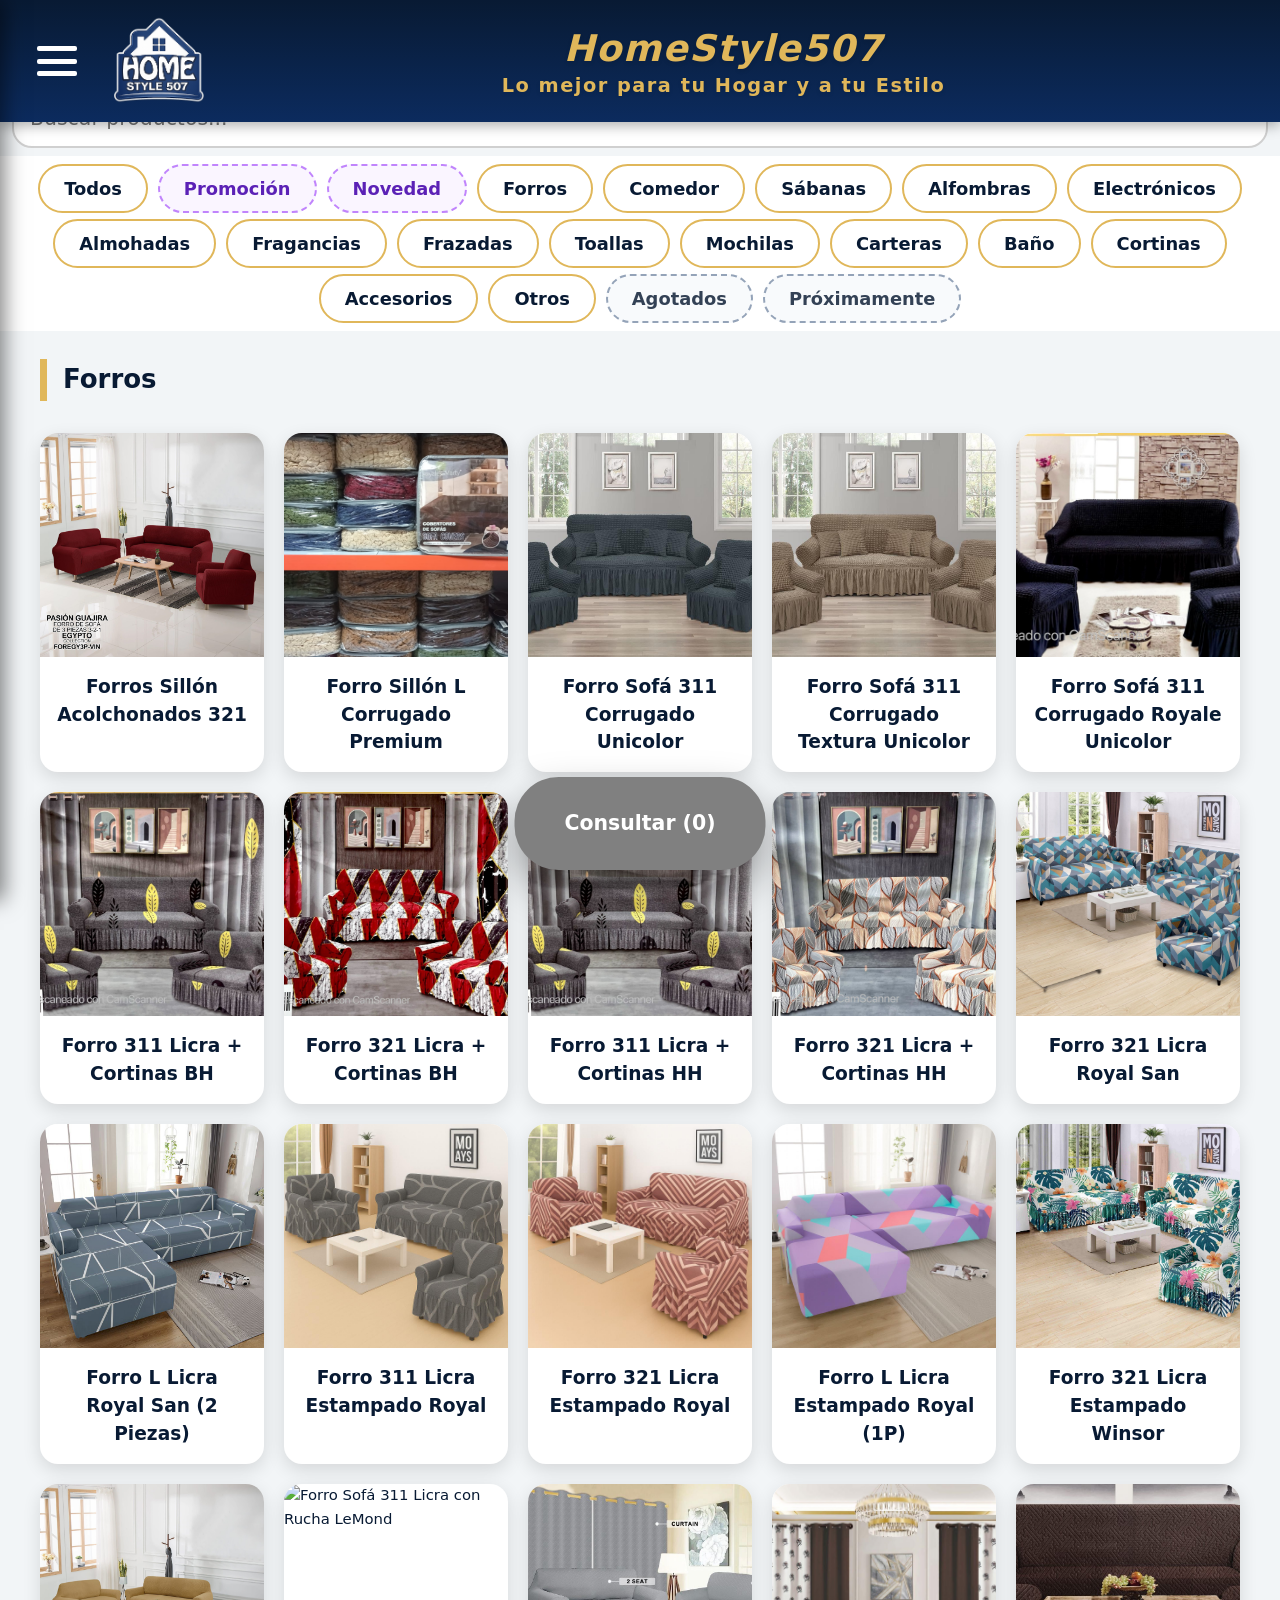
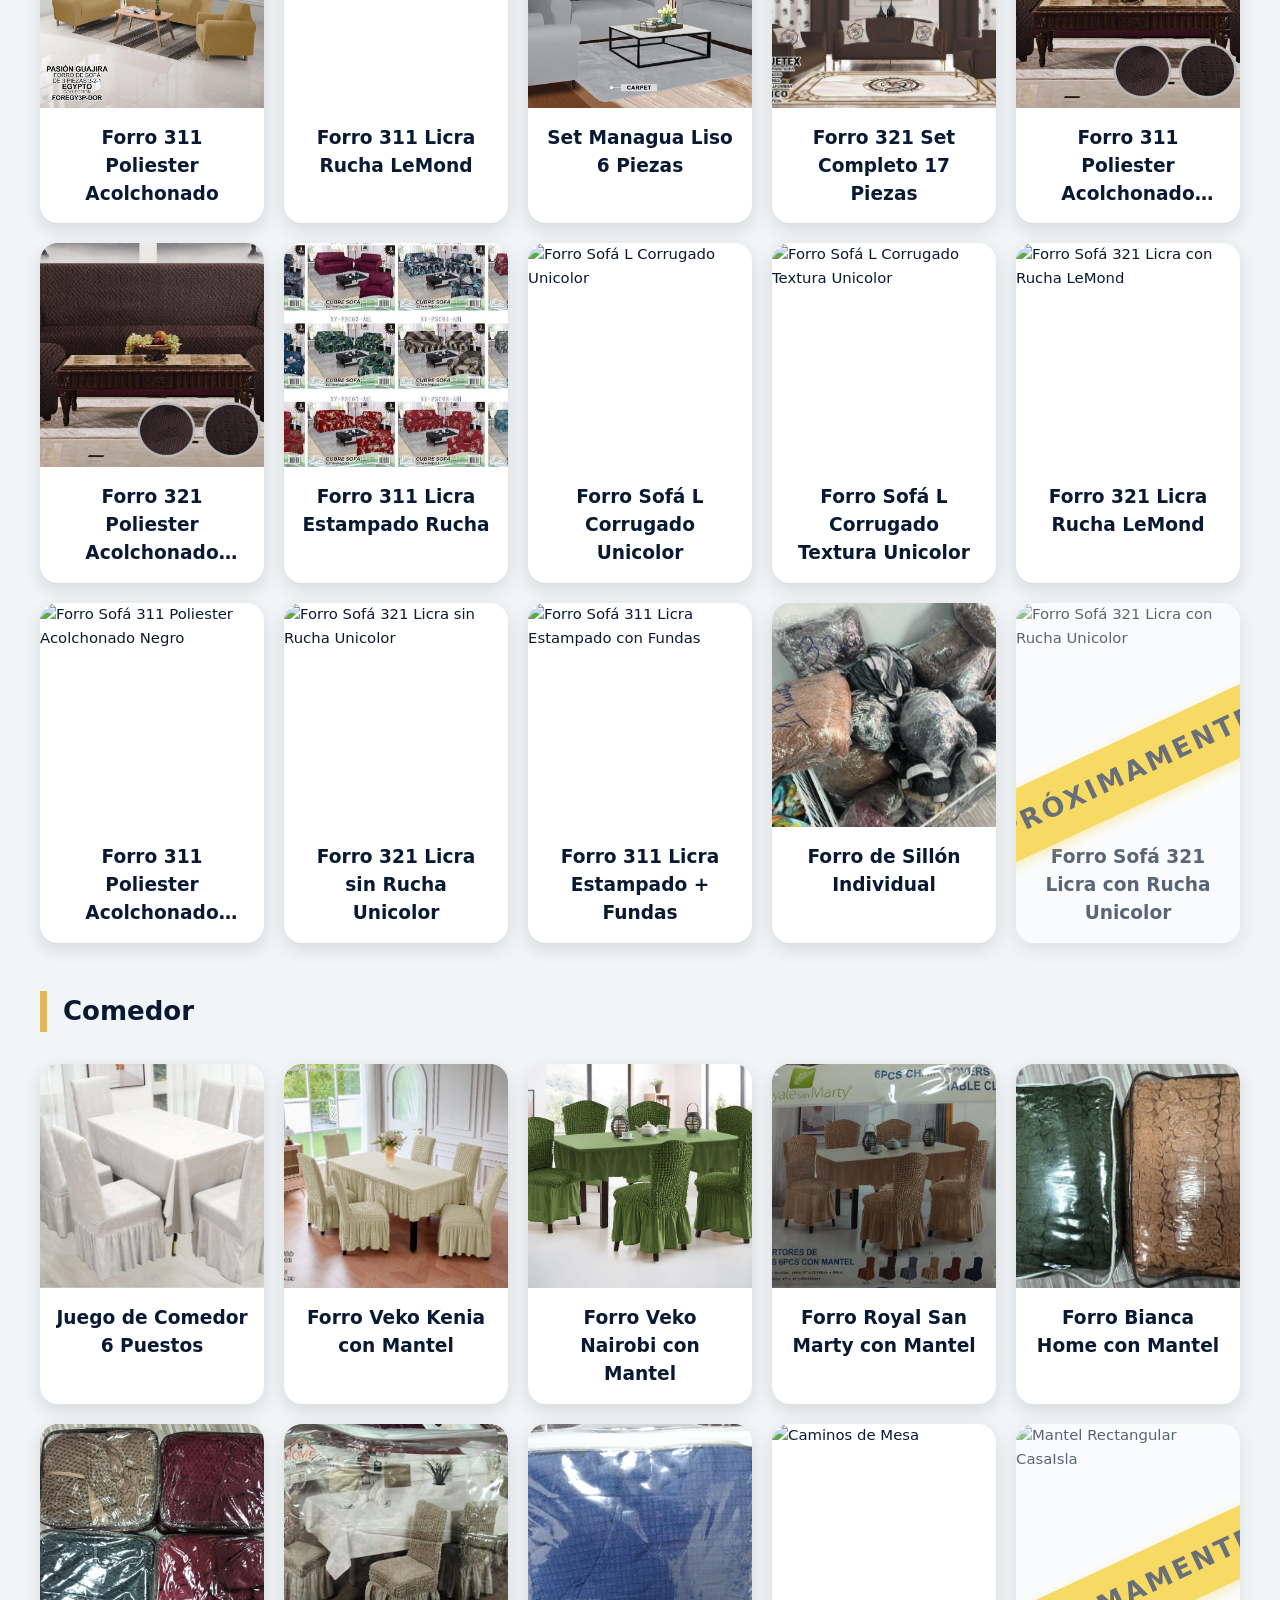
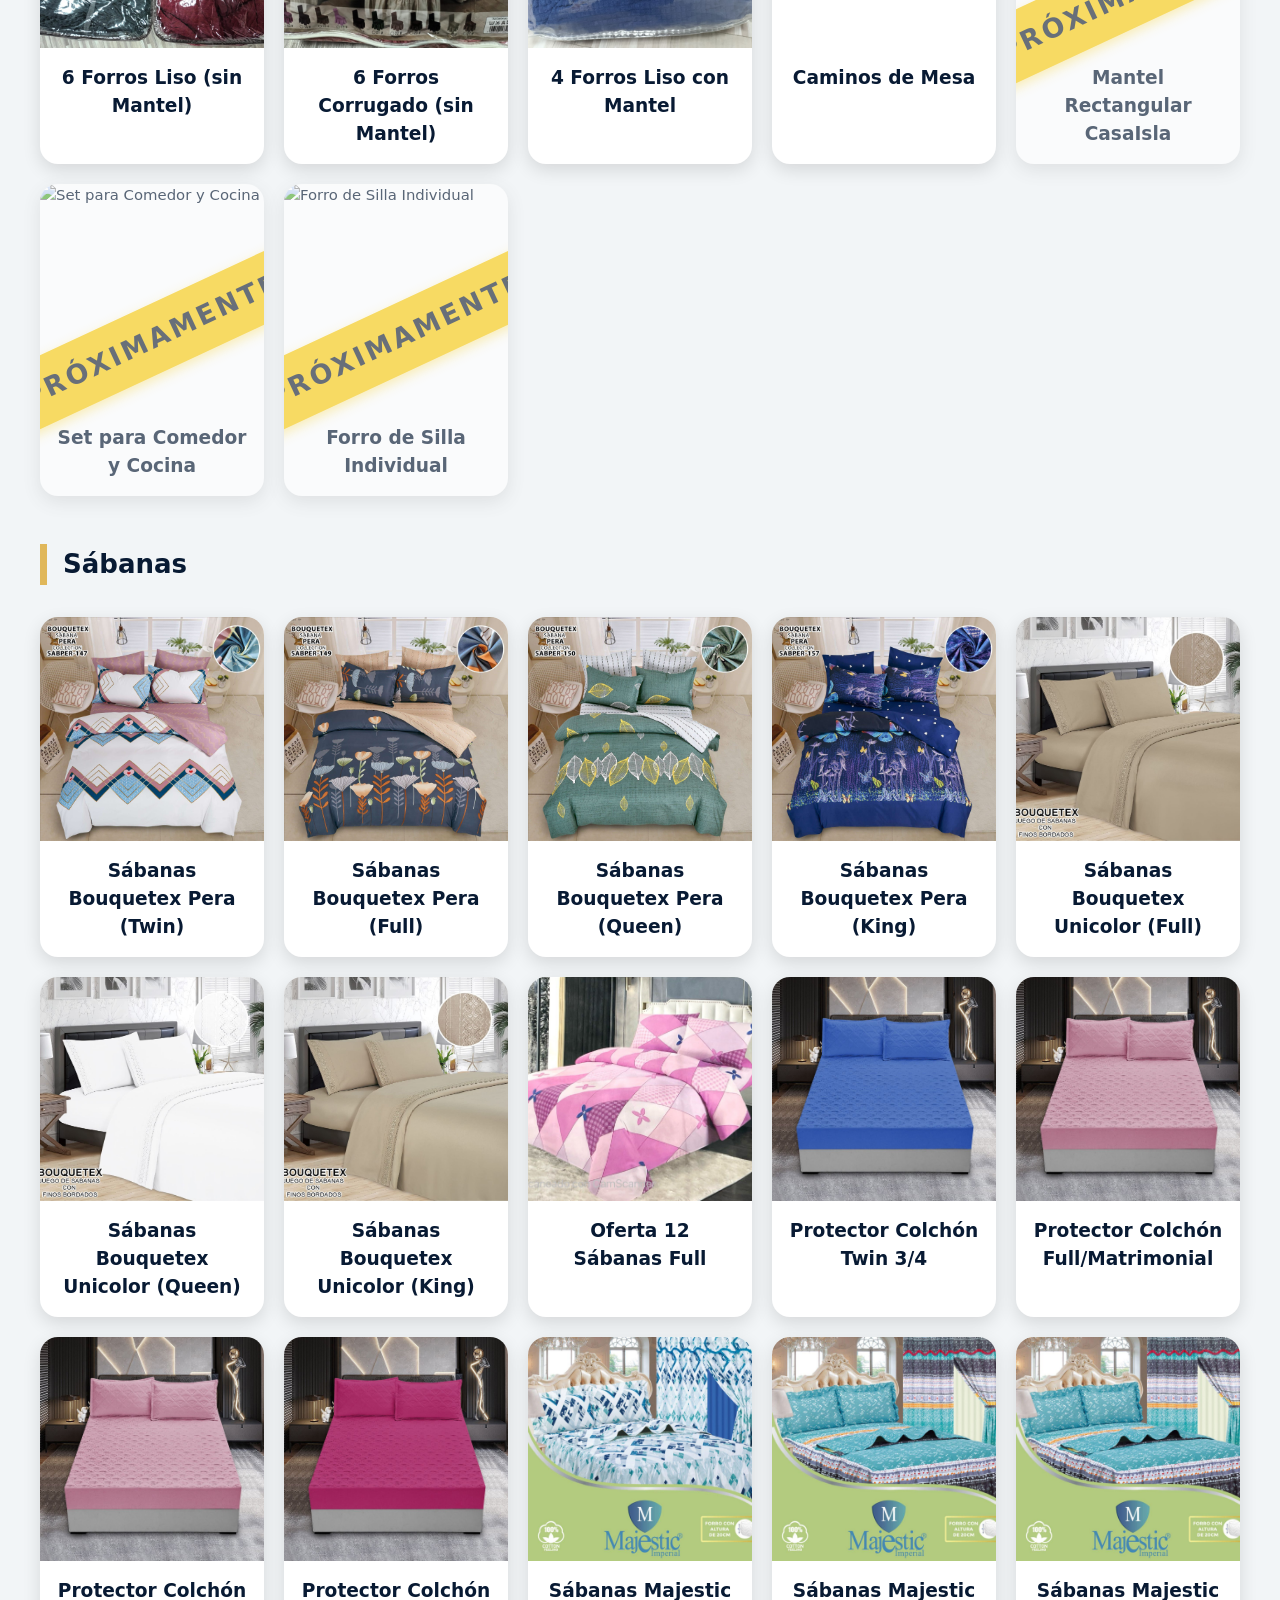
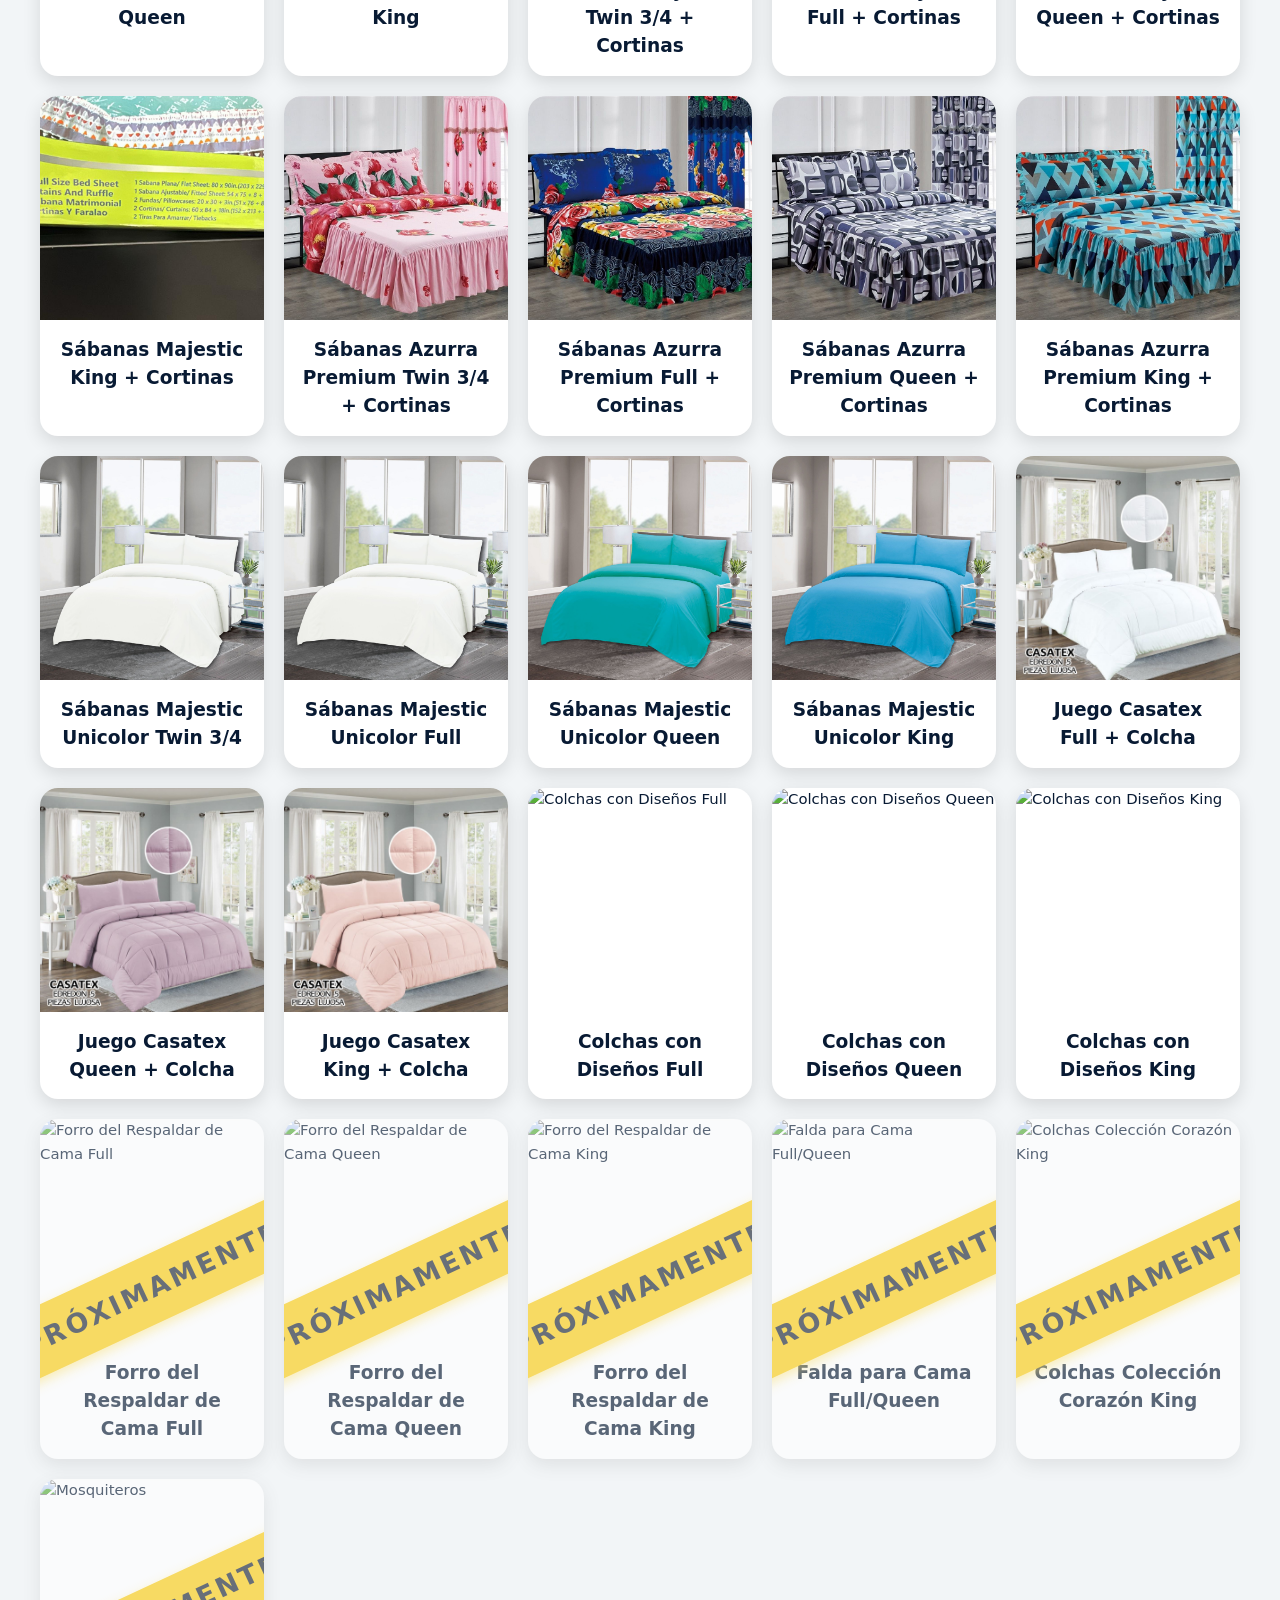
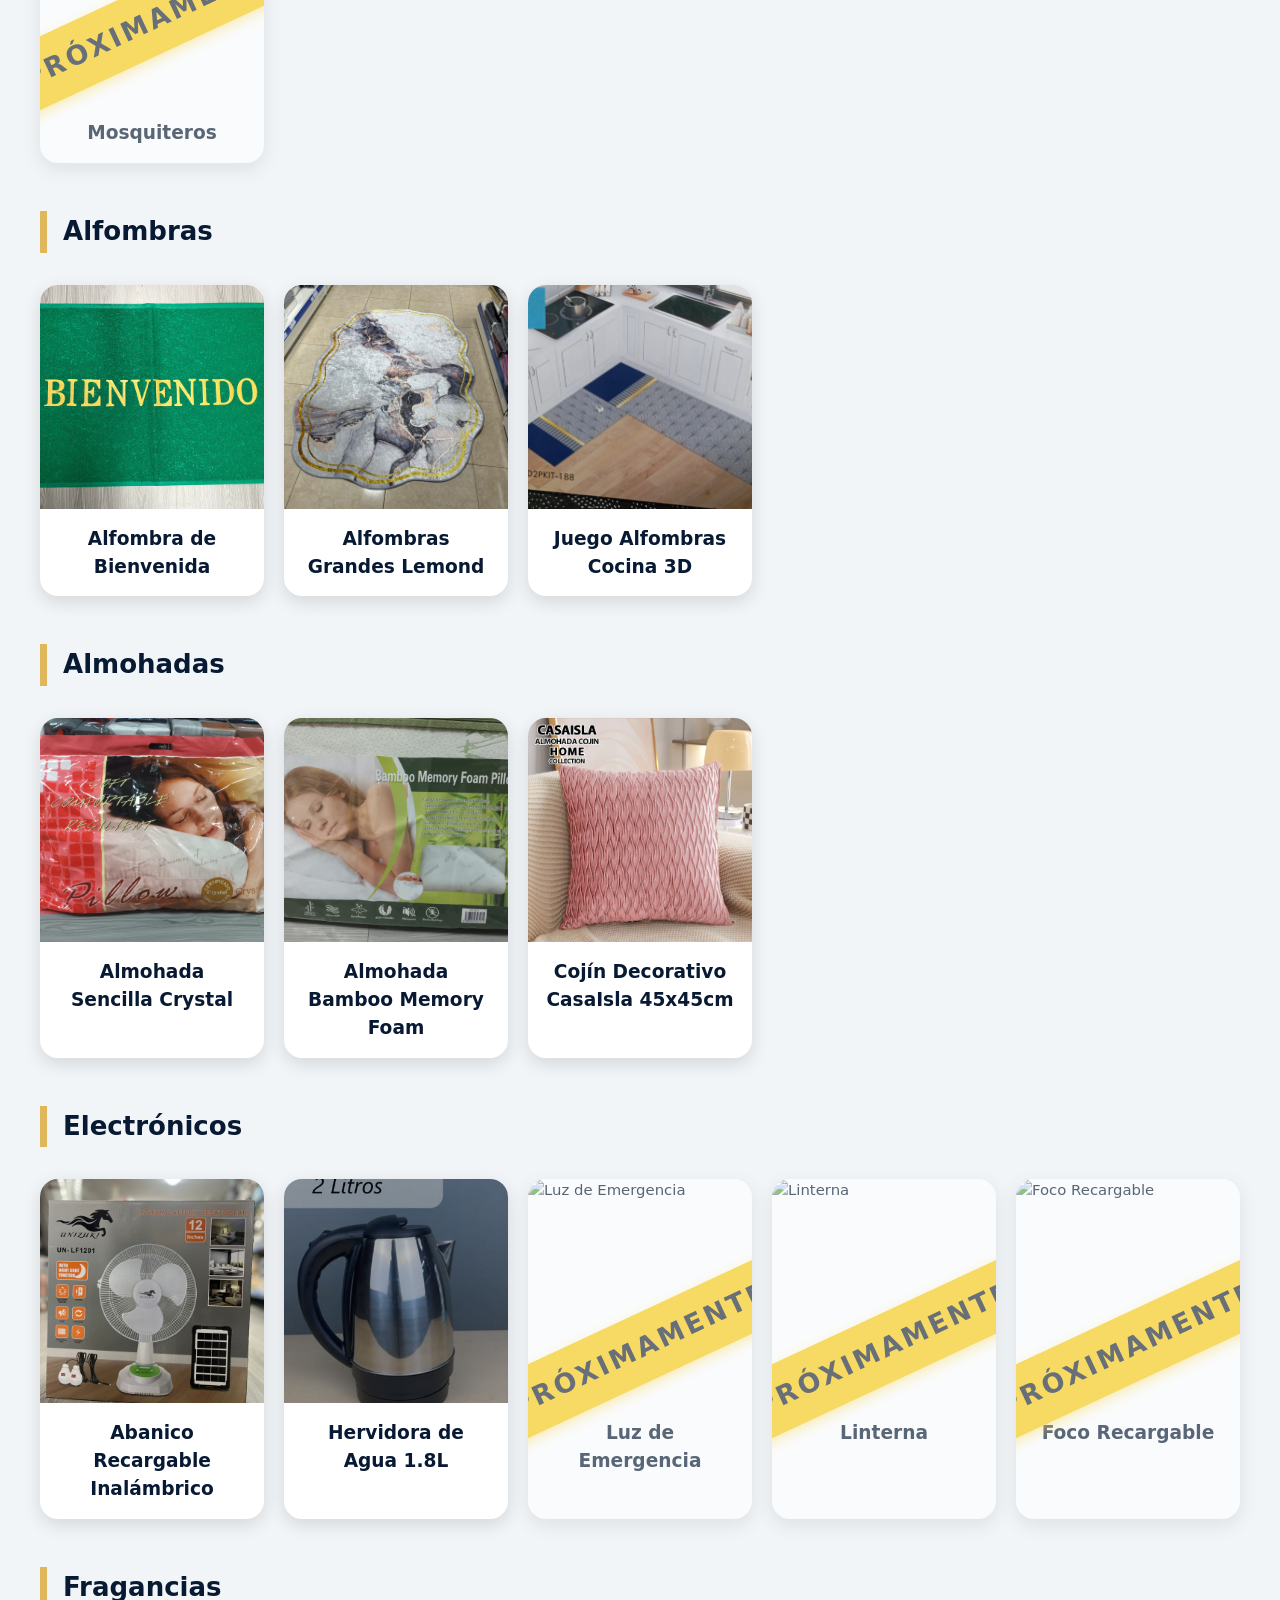
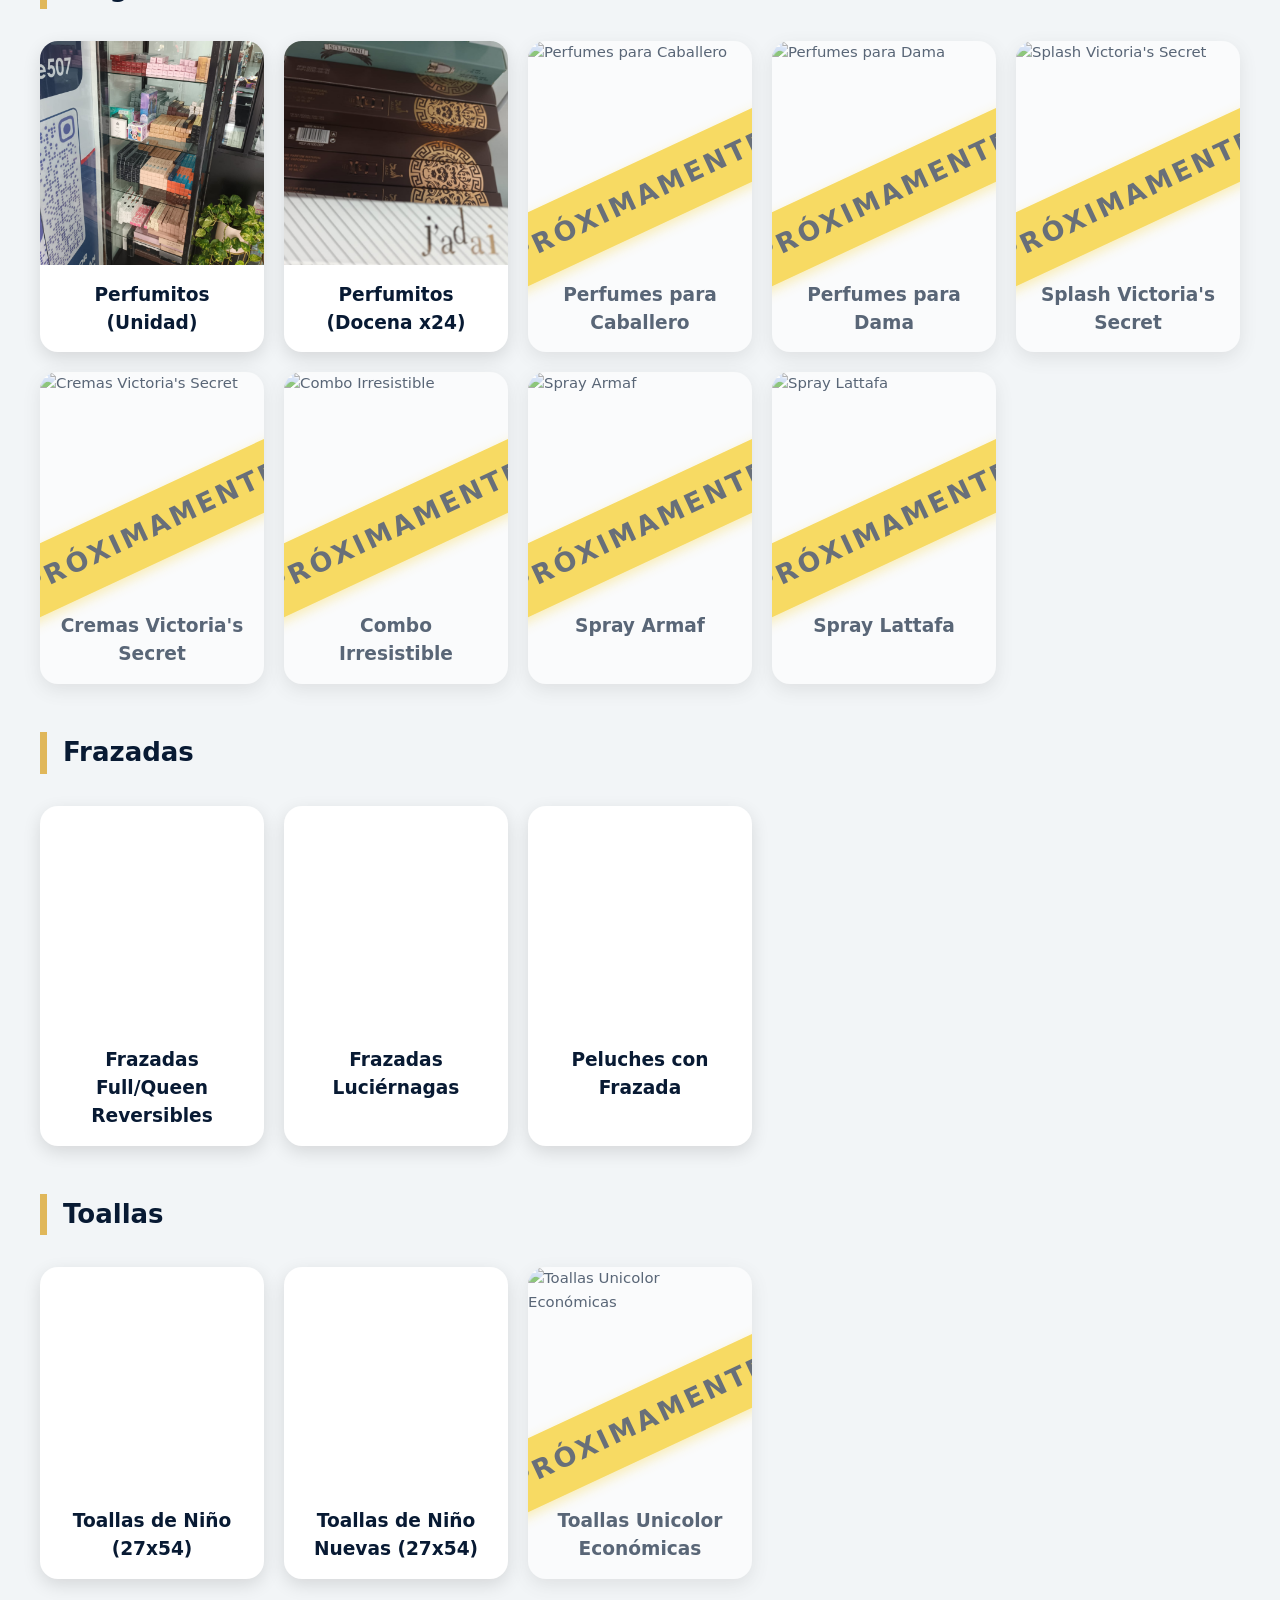
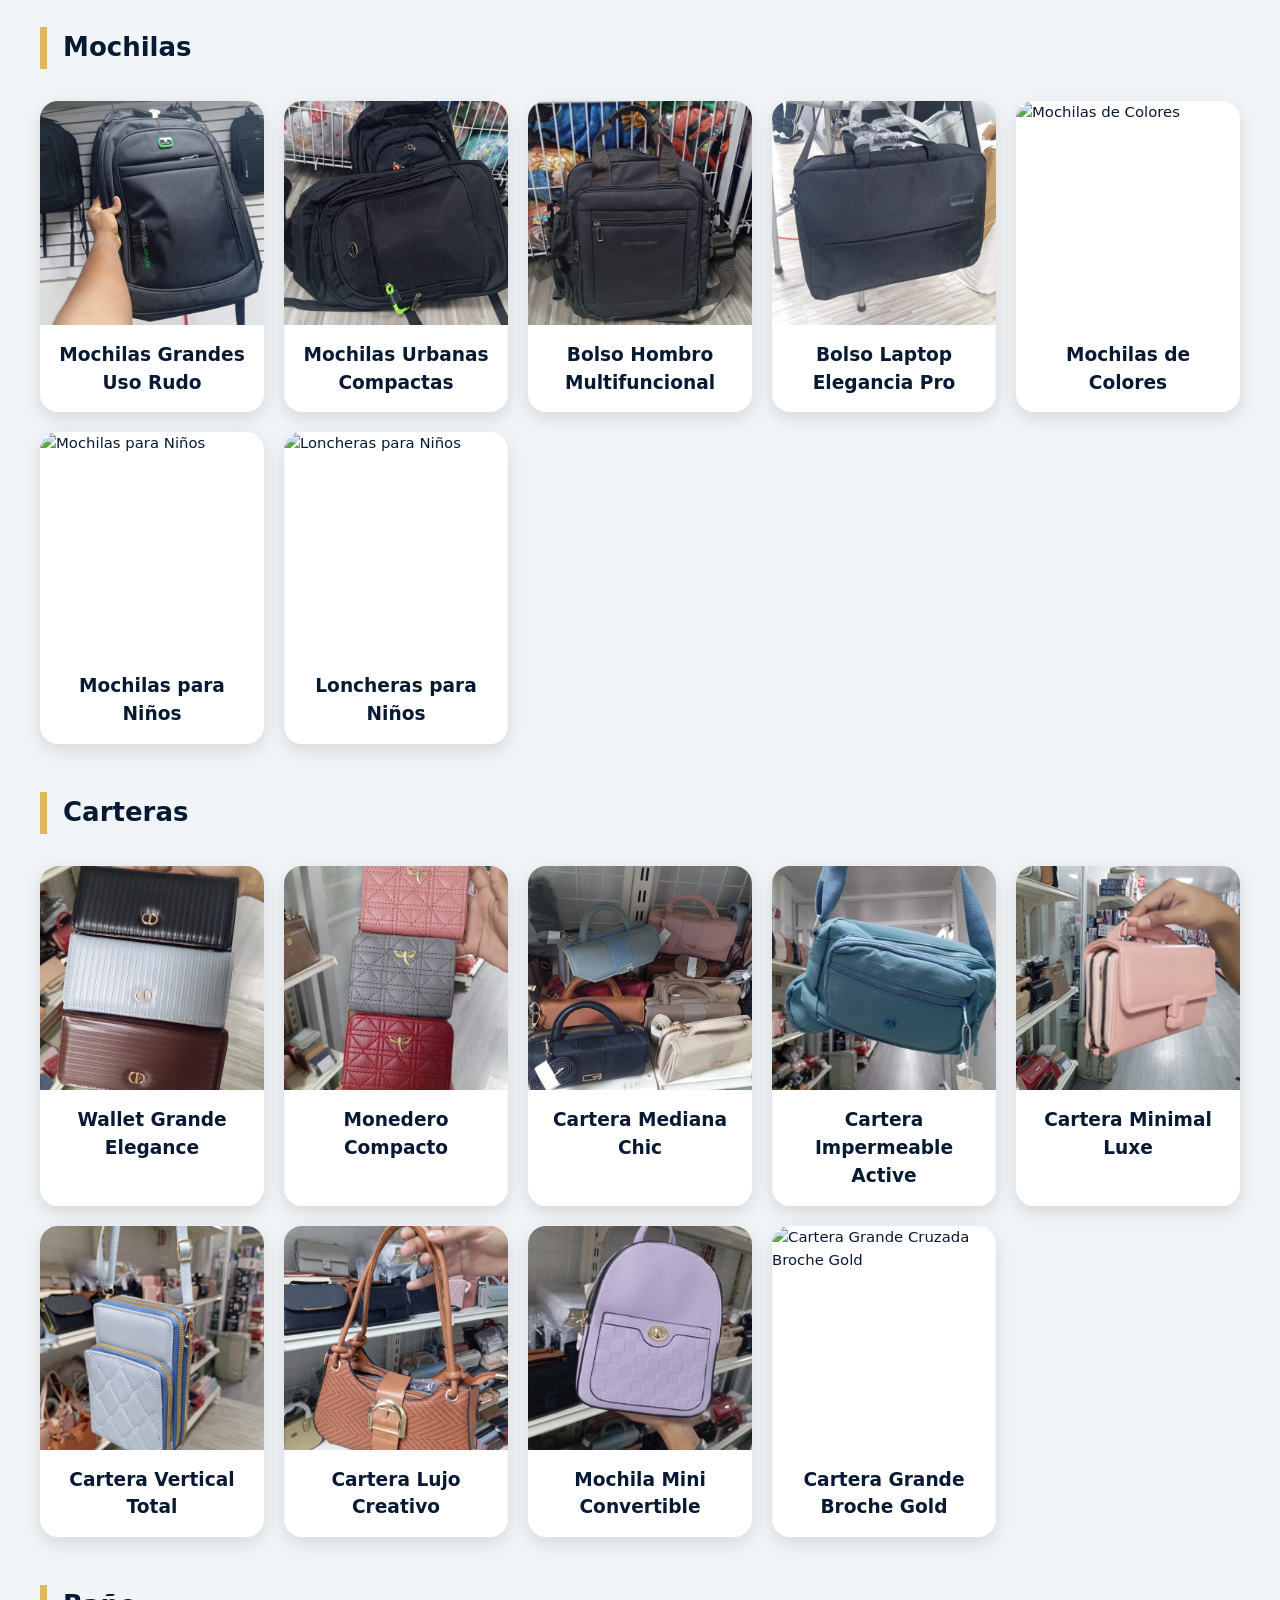
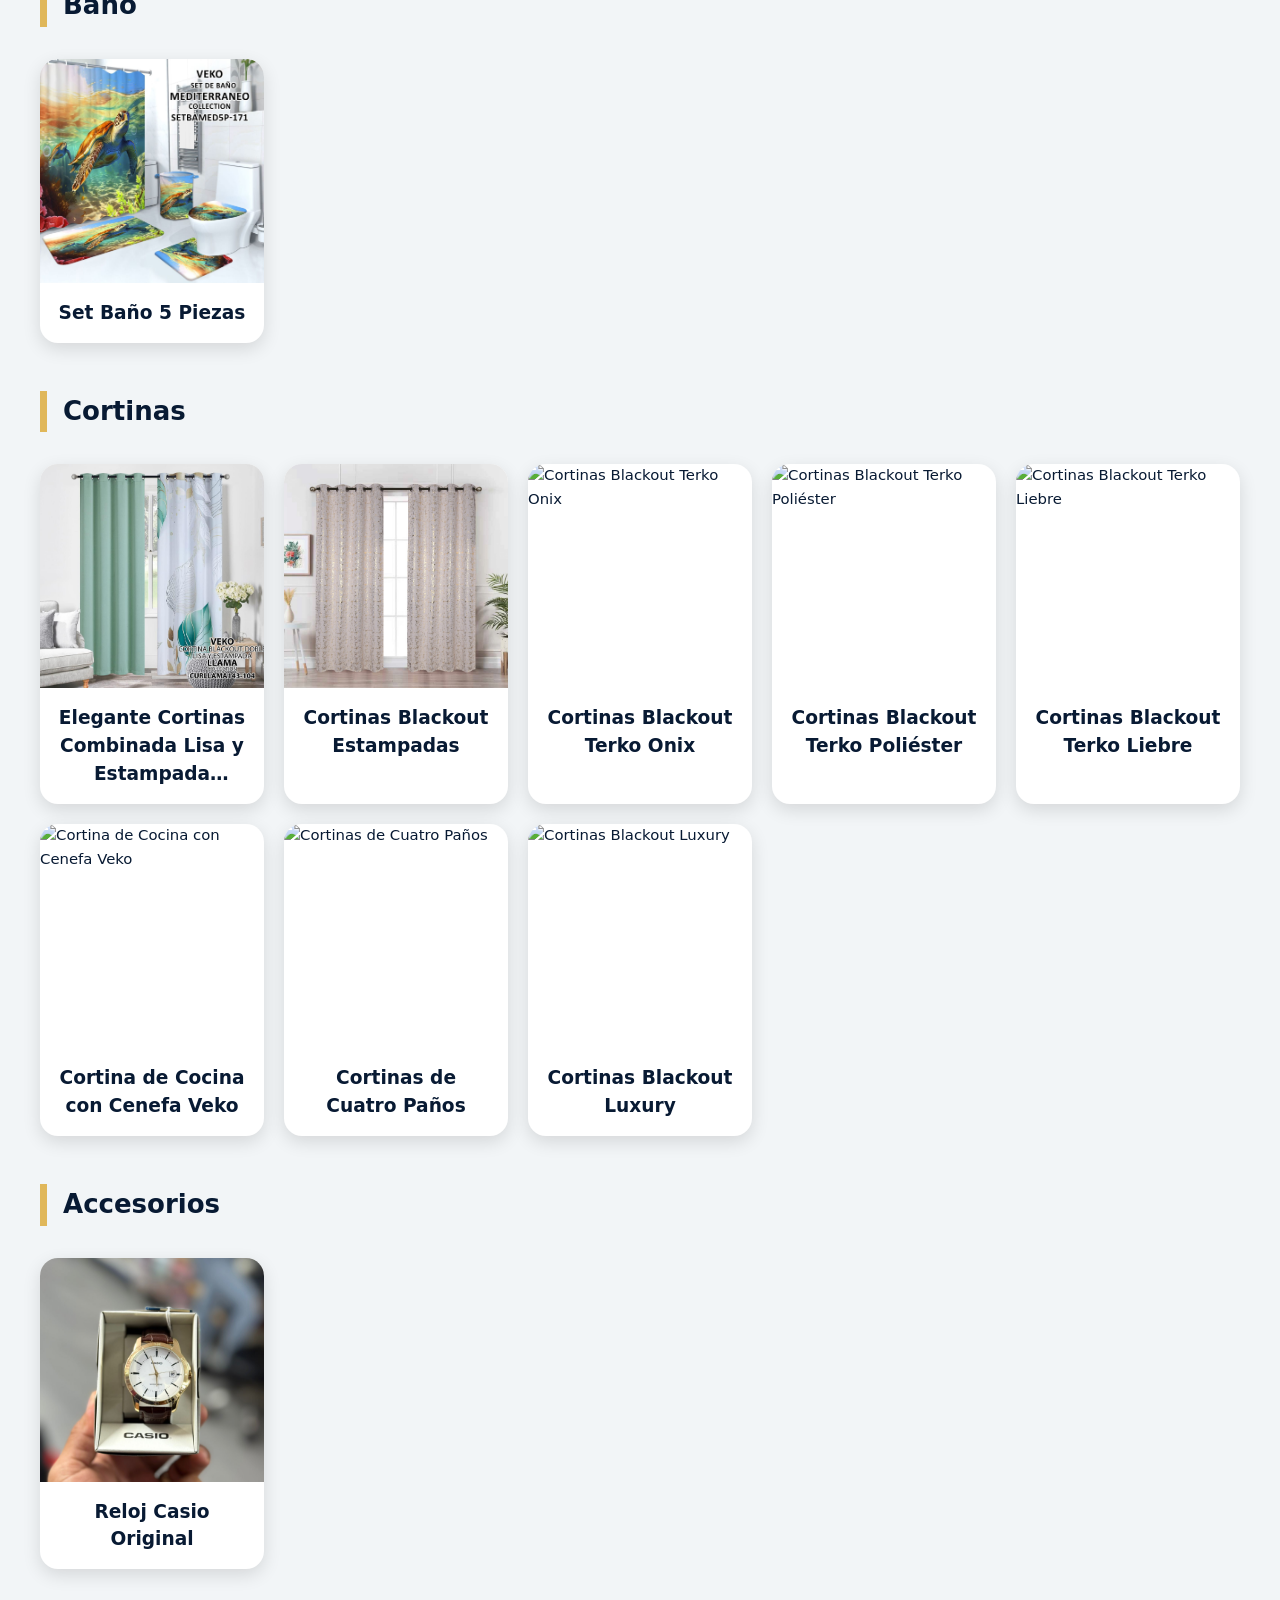
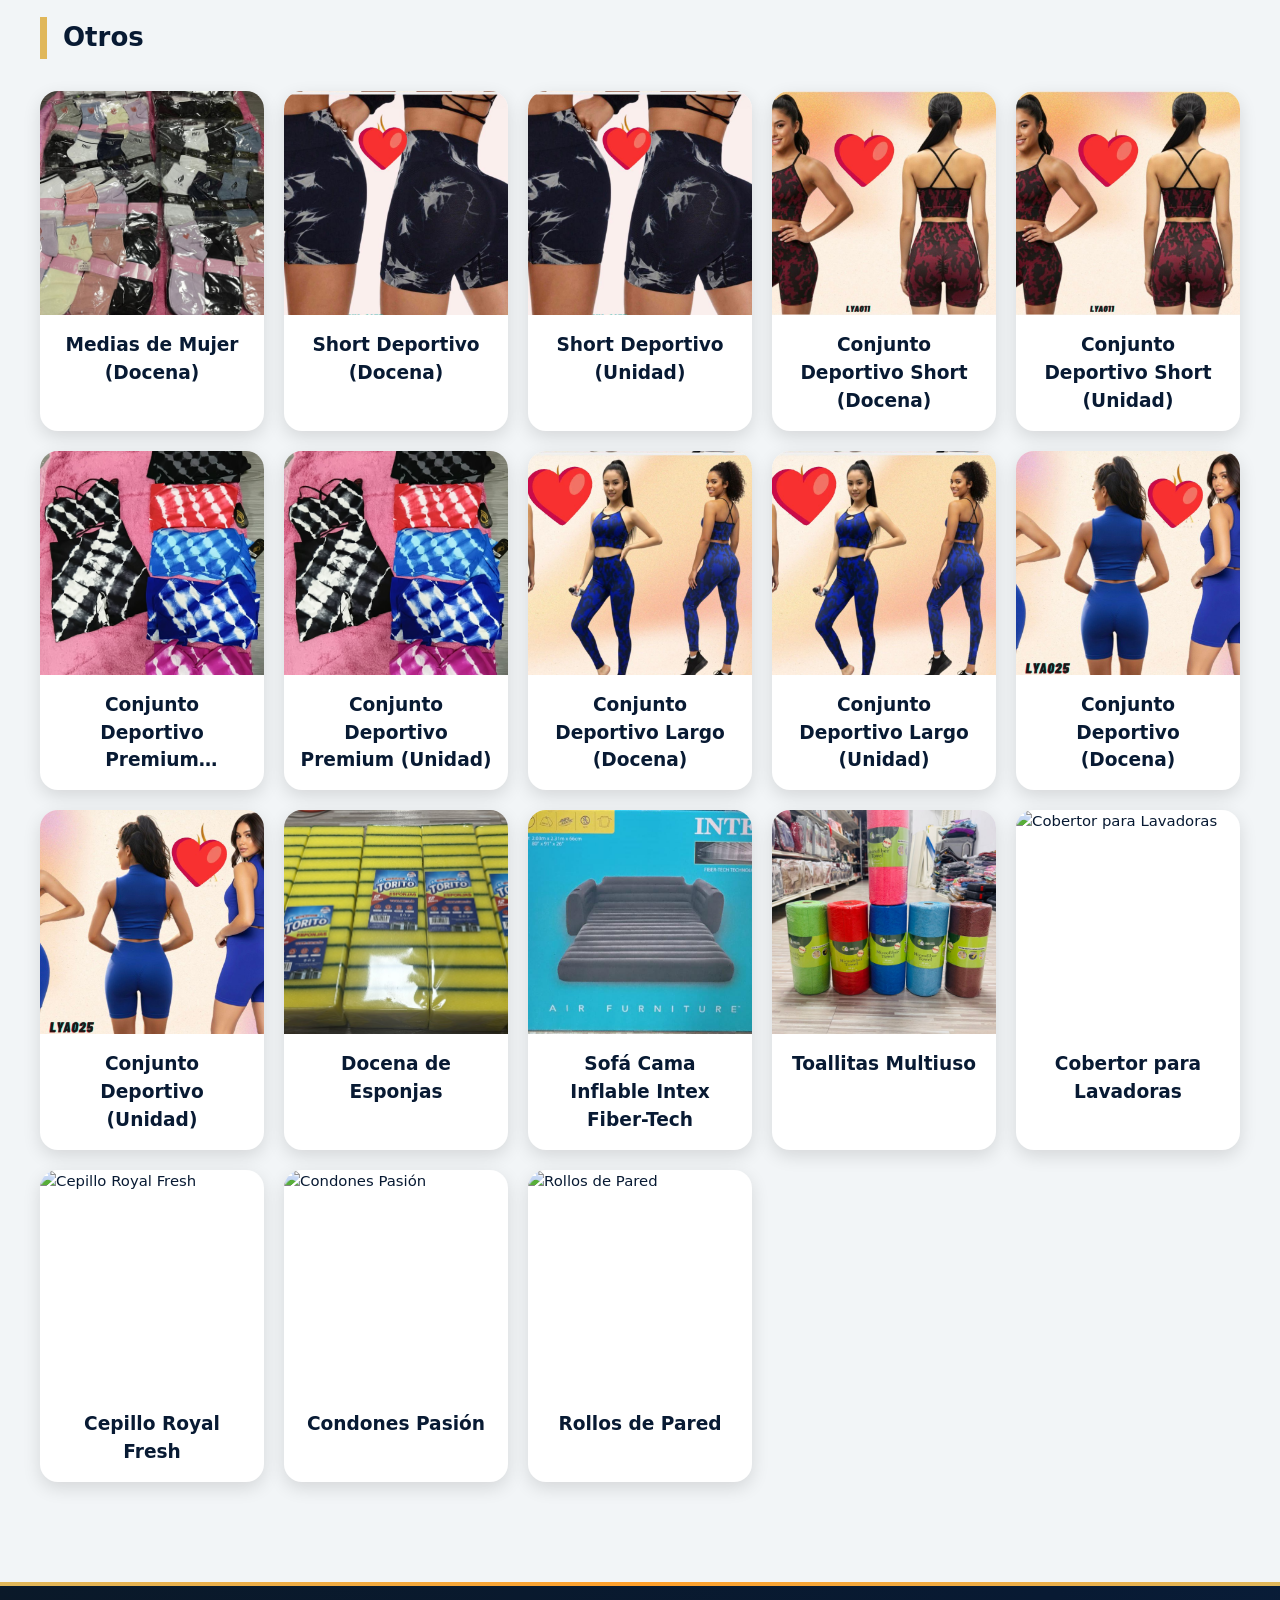
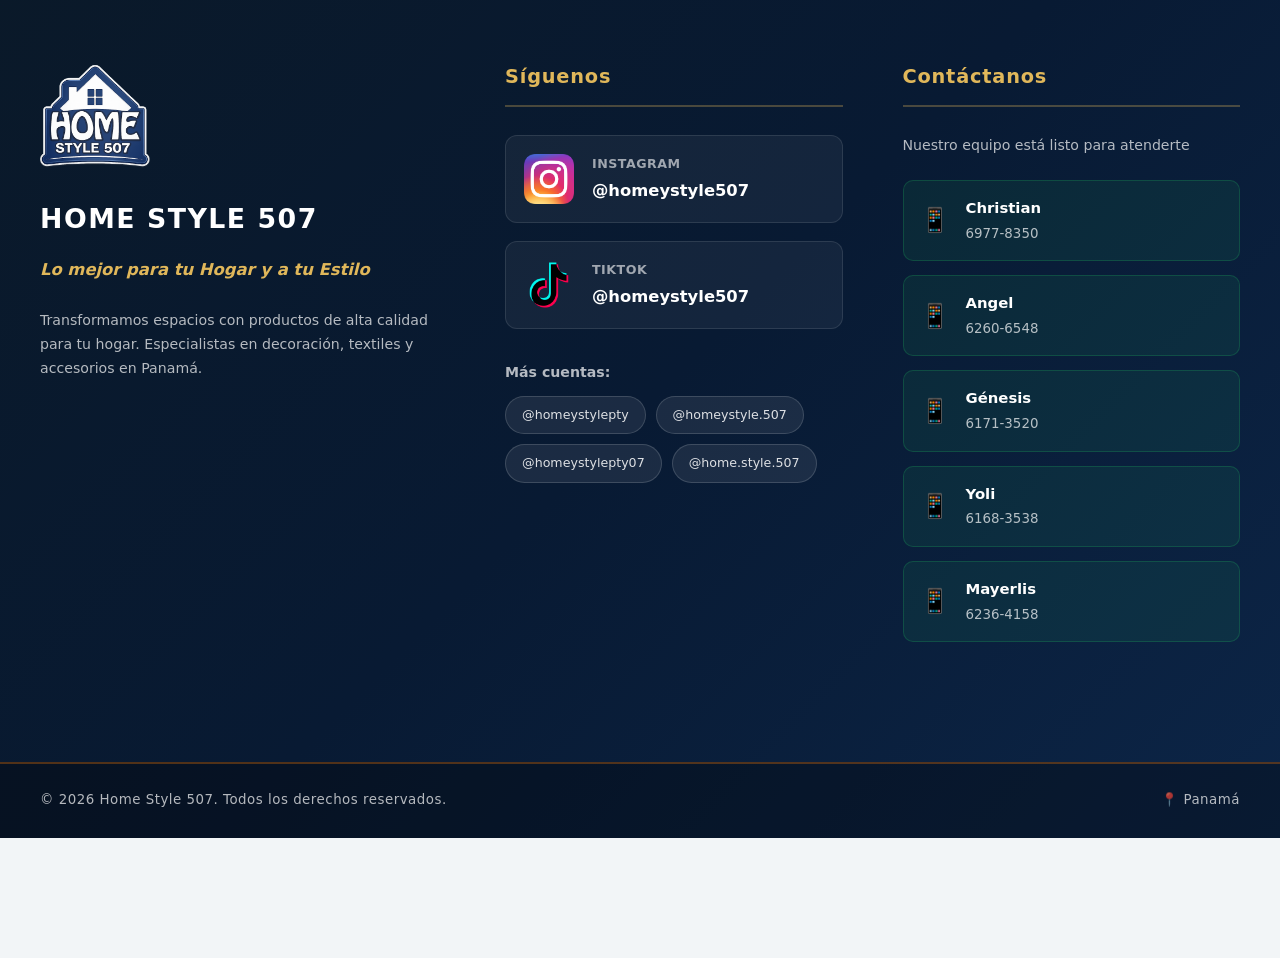
==== index.html @ 7375085f "Add files via upload" ====
<!DOCTYPE html>
<html lang="es">
<head>
  <meta charset="UTF-8">
  <meta name="viewport" content="width=device-width, initial-scale=1.0">
  <meta name="description" content="Catálogo de productos Home Style 507: sábanas, cortinas, comedor y más. Consulta nuestros productos de alta calidad.">
  <meta name="keywords" content="sábanas, cortinas, comedor, hogar, decoración, Panamá">
  <meta name="author" content="Home Style 507">
  <link rel="canonical" href="https://homestyle507.github.io/Catalogo/">
  <meta property="og:title" content="Home Style 507 | Catálogo de Productos">
  <meta property="og:description" content="Encuentra los mejores productos para tu hogar en Home Style 507.">
  <meta property="og:type" content="website">
  <meta property="og:url" content="https://homestyle507.github.io/Catalogo/">
  <meta property="og:site_name" content="Home Style 507">
  <meta property="og:locale" content="es_PA">
  <meta property="og:image" content="https://homestyle507.github.io/Catalogo/img/logo/logo.png">
  <meta property="og:image:secure_url" content="https://homestyle507.github.io/Catalogo/img/logo/logo.png">
  <meta property="og:image:type" content="image/png">
  <meta property="og:image:alt" content="Logo Home Style 507">
  <meta name="twitter:card" content="summary_large_image">
  <meta name="twitter:title" content="Home Style 507 | Catálogo de Productos">
  <meta name="twitter:description" content="Encuentra los mejores productos para tu hogar en Home Style 507.">
  <meta name="twitter:image" content="https://homestyle507.github.io/Catalogo/img/logo/logo.png">
  <meta name="theme-color" content="#081a33">
  <title>HomeStyle507 | Catálogo de Productos</title>
  <link rel="stylesheet" href="styles.css">
  <link rel="icon" type="image/x-icon" href="img/logo/logo.png">
</head>

<body>

<header role="banner" class="main-header">
  <div class="header-container">
    <button id="menuToggle" class="menu-toggle" aria-label="Abrir menú de navegación" aria-expanded="false">
      <span class="hamburger-line"></span>
      <span class="hamburger-line"></span>
      <span class="hamburger-line"></span>
    </button>
    
    <div class="header-brand">
      <img src="img/logo/logo.png" alt="Home Style 507 Logo" class="logo-img">
      <div class="brand-text">
        <p class="header-tagline SP1">Lo mejor para tu Hogar <br> <span>y a tu Estilo</span></p>
        <p class="header-tagline SP2"><span>HomeStyle507</span><br> <b>Lo mejor para tu Hogar y a tu Estilo</b></p>
      </div>
    </div>
    
    <div class="header-actions">
      <button id="searchToggle" class="icon-button" aria-label="Abrir búsqueda">
        <svg xmlns="http://www.w3.org/2000/svg" width="24" height="24" viewBox="0 0 24 24" fill="none" stroke="currentColor" stroke-width="2">
          <circle cx="11" cy="11" r="8"></circle>
          <path d="m21 21-4.35-4.35"></path>
        </svg>
      </button>
    </div>
  </div>
</header>

<!-- Menú lateral -->
<aside id="sideMenu" class="side-menu" role="navigation" aria-label="Menú principal">
  <div class="side-menu-header">
    <img src="img/logo/logo.png" alt="Logo" class="side-menu-logo">
    <button id="menuClose" class="menu-close" aria-label="Cerrar menú">
      <svg xmlns="http://www.w3.org/2000/svg" width="24" height="24" viewBox="0 0 24 24" fill="none" stroke="currentColor" stroke-width="2">
        <line x1="18" y1="6" x2="6" y2="18"></line>
        <line x1="6" y1="6" x2="18" y2="18"></line>
      </svg>
    </button>
  </div>
  
  <div class="side-menu-content">
    <div class="menu-section">
      <h3 class="menu-section-title">Accesos Rápidos</h3>
      <ul class="menu-list">
        <li><a href="#" data-category="Promociones" class="menu-link">
          <svg xmlns="http://www.w3.org/2000/svg" width="20" height="20" viewBox="0 0 24 24" fill="none" stroke="currentColor" stroke-width="2"><path d="M12 2L2 7l10 5 10-5-10-5z"></path><path d="M2 17l10 5 10-5M2 12l10 5 10-5"></path></svg>
          Promociones
        </a></li>
        <li><a href="#" data-category="Novedades" class="menu-link">
          <svg xmlns="http://www.w3.org/2000/svg" width="20" height="20" viewBox="0 0 24 24" fill="none" stroke="currentColor" stroke-width="2"><path d="M13 2L3 14h9l-1 8 10-12h-9l1-8z"></path></svg>
          Novedades
        </a></li>
        <li><a href="#" data-category="Todos" class="menu-link active">
          <svg xmlns="http://www.w3.org/2000/svg" width="20" height="20" viewBox="0 0 24 24" fill="none" stroke="currentColor" stroke-width="2"><rect x="3" y="3" width="7" height="7"></rect><rect x="14" y="3" width="7" height="7"></rect><rect x="14" y="14" width="7" height="7"></rect><rect x="3" y="14" width="7" height="7"></rect></svg>
          Ver Todo
        </a></li>
        <li><button id="toggleGridColumns" class="menu-link" style="width: 100%; text-align: left; background: none; border: none; padding: 12px 16px; cursor: pointer;">
          <svg xmlns="http://www.w3.org/2000/svg" width="20" height="20" viewBox="0 0 24 24" fill="none" stroke="currentColor" stroke-width="2"><rect x="3" y="3" width="7" height="7"></rect><rect x="14" y="3" width="7" height="7"></rect><rect x="3" y="14" width="7" height="7"></rect><rect x="14" y="14" width="7" height="7"></rect></svg>
          <span id="gridToggleText">Ver 3 columnas</span>
        </button></li>
        <li><button id="openLocationVideo" class="menu-link" style="width: 100%; text-align: left; background: none; border: none; padding: 12px 16px; cursor: pointer;">
          <svg xmlns="http://www.w3.org/2000/svg" width="20" height="20" viewBox="0 0 24 24" fill="none" stroke="currentColor" stroke-width="2"><path d="M23 7l-7 5 7 5V7z"></path><rect x="1" y="5" width="15" height="14" rx="2" ry="2"></rect></svg>
          <span>Ver Ubicación</span>
        </button></li>
      </ul>
    </div>
    
    <div class="menu-section">
      <h3 class="menu-section-title">Categorías Principales</h3>
      <ul class="menu-list">
        <li><a href="#" data-category="Forros" class="menu-link">Forros de Sofá</a></li>
        <li><a href="#" data-category="Sábanas" class="menu-link">Sábanas</a></li>
        <li><a href="#" data-category="Cortinas" class="menu-link">Cortinas</a></li>
        <li><a href="#" data-category="Comedor" class="menu-link">Comedor</a></li>
        <li><a href="#" data-category="Alfombras" class="menu-link">Alfombras</a></li>
      </ul>
    </div>
    
    <div class="menu-section">
      <h3 class="menu-section-title">Más Categorías</h3>
      <ul class="menu-list">
        <li><a href="#" data-category="Almohadas" class="menu-link">Almohadas</a></li>
        <li><a href="#" data-category="Frazadas" class="menu-link">Frazadas</a></li>
        <li><a href="#" data-category="Toallas" class="menu-link">Toallas</a></li>
        <li><a href="#" data-category="Baño" class="menu-link">Baño</a></li>
        <li><a href="#" data-category="Fragancias" class="menu-link">Fragancias</a></li>
        <li><a href="#" data-category="Electrónicos" class="menu-link">Electrónicos</a></li>
        <li><a href="#" data-category="Accesorios" class="menu-link">Accesorios</a></li>
        <li><a href="#" data-category="Mochilas" class="menu-link">Mochilas</a></li>
        <li><a href="#" data-category="Carteras" class="menu-link">Carteras</a></li>
        <li><a href="#" data-category="Otros" class="menu-link">Otros</a></li>
      </ul>
    </div>

    <div class="menu-section">
      <h3 class="menu-section-title">Perfiles</h3>
      <ul class="menu-list">
        <li><a href="index.html?perfil=angel" class="menu-link">Angel</a></li>
        <li><a href="index.html?perfil=christian" class="menu-link">Christian</a></li>
        <li><a href="index.html?perfil=genesis" class="menu-link">Génesis</a></li>
        <li><a href="index.html?perfil=mayerlis" class="menu-link">Mayerlis</a></li>
        <li><a href="index.html?perfil=yoli" class="menu-link">Yoli</a></li>
      </ul>
    </div>
    
    <div class="menu-section">
      <h3 class="menu-section-title">Contacto</h3>
      <ul class="menu-list">
        <li><a href="https://wa.me/50769778350" target="_blank" class="menu-link">
          <svg xmlns="http://www.w3.org/2000/svg" width="20" height="20" viewBox="0 0 24 24" fill="currentColor"><path d="M17.472 14.382c-.297-.149-1.758-.867-2.03-.967-.273-.099-.471-.148-.67.15-.197.297-.767.966-.94 1.164-.173.199-.347.223-.644.075-.297-.15-1.255-.463-2.39-1.475-.883-.788-1.48-1.761-1.653-2.059-.173-.297-.018-.458.13-.606.134-.133.298-.347.446-.52.149-.174.198-.298.298-.497.099-.198.05-.371-.025-.52-.075-.149-.669-1.612-.916-2.207-.242-.579-.487-.5-.669-.51-.173-.008-.371-.01-.57-.01-.198 0-.52.074-.792.372-.272.297-1.04 1.016-1.04 2.479 0 1.462 1.065 2.875 1.213 3.074.149.198 2.096 3.2 5.077 4.487.709.306 1.262.489 1.694.625.712.227 1.36.195 1.871.118.571-.085 1.758-.719 2.006-1.413.248-.694.248-1.289.173-1.413-.074-.124-.272-.198-.57-.347m-5.421 7.403h-.004a9.87 9.87 0 01-5.031-1.378l-.361-.214-3.741.982.998-3.648-.235-.374a9.86 9.86 0 01-1.51-5.26c.001-5.45 4.436-9.884 9.888-9.884 2.64 0 5.122 1.03 6.988 2.898a9.825 9.825 0 012.893 6.994c-.003 5.45-4.437 9.884-9.885 9.884m8.413-18.297A11.815 11.815 0 0012.05 0C5.495 0 .16 5.335.157 11.892c0 2.096.547 4.142 1.588 5.945L.057 24l6.305-1.654a11.882 11.882 0 005.683 1.448h.005c6.554 0 11.890-5.335 11.893-11.893a11.821 11.821 0 00-3.48-8.413z"/></svg>
          WhatsApp
        </a></li>
        <li><a href="https://www.instagram.com/homeystyle507/" target="_blank" class="menu-link">
          <svg xmlns="http://www.w3.org/2000/svg" width="20" height="20" viewBox="0 0 24 24" fill="none" stroke="currentColor" stroke-width="2"><rect x="2" y="2" width="20" height="20" rx="5" ry="5"></rect><path d="M16 11.37A4 4 0 1 1 12.63 8 4 4 0 0 1 16 11.37z"></path><line x1="17.5" y1="6.5" x2="17.51" y2="6.5"></line></svg>
          Instagram
        </a></li>
        <li><a href="https://www.tiktok.com/@homeystyle507" target="_blank" class="menu-link">
          <svg xmlns="http://www.w3.org/2000/svg" width="20" height="20" viewBox="0 0 24 24" fill="currentColor"><path d="M19.59 6.69a4.83 4.83 0 0 1-3.77-4.25V2h-3.45v13.67a2.89 2.89 0 0 1-5.2 1.74 2.89 2.89 0 0 1 2.31-4.64 2.93 2.93 0 0 1 .88.13V9.4a6.84 6.84 0 0 0-1-.05A6.33 6.33 0 0 0 5 20.1a6.34 6.34 0 0 0 10.86-4.43v-7a8.16 8.16 0 0 0 4.77 1.52v-3.4a4.85 4.85 0 0 1-1-.1z"/></svg>
          TikTok
        </a></li>
      </ul>
    </div>
  </div>
</aside>

<div id="menuOverlay" class="menu-overlay"></div>

<div class="search-box">
  <input id="search" type="search" placeholder="Buscar productos..." aria-label="Buscador de productos" aria-describedby="search-hint">
  <small id="search-hint" class="sr-only">Escribe el nombre del producto para filtrar</small>
</div>

<nav id="catNav" role="navigation" aria-label="Categorías de productos">
  <button class="active" data-category="Todos" aria-pressed="true">Todos</button>
  <button class="btn-subcat btn-subcat-promo" data-category="Promociones" aria-pressed="false">Promoción</button>
  <button class="btn-subcat btn-subcat-new" data-category="Novedades" aria-pressed="false">Novedad</button>
  <button data-category="Forros" aria-pressed="false">Forros</button>
  <button data-category="Comedor" aria-pressed="false">Comedor</button>
  <button data-category="Sábanas" aria-pressed="false">Sábanas</button>
  <button data-category="Alfombras" aria-pressed="false">Alfombras</button>
  <button data-category="Electrónicos" aria-pressed="false">Electrónicos</button>
  <button data-category="Almohadas" aria-pressed="false">Almohadas</button>
  <button data-category="Fragancias" aria-pressed="false">Fragancias</button>
  <button data-category="Frazadas" aria-pressed="false">Frazadas</button>
  <button data-category="Toallas" aria-pressed="false">Toallas</button>
  <button data-category="Mochilas" aria-pressed="false">Mochilas</button>
  <button data-category="Carteras" aria-pressed="false">Carteras</button>
  <button data-category="Baño" aria-pressed="false">Baño</button>
  <button data-category="Cortinas" aria-pressed="false">Cortinas</button>
  <button data-category="Accesorios" aria-pressed="false">Accesorios</button>
  <button data-category="Otros" aria-pressed="false">Otros</button>
  <button class="btn-subcat btn-subcat-agotado" data-category="Agotados" aria-pressed="false">Agotados</button>
  <button class="btn-subcat btn-subcat-prox" data-category="Proximamente" aria-pressed="false">Próximamente</button>
</nav>

<main id="catalogo" role="main" aria-label="Catálogo de productos">

<!-- ================= FORROS ================= -->
<section class="categoria" data-categoria="Forros">
<h2 class="category-title">Forros</h2>
<div class="grid">
<article class="card" 
    data-nombre="Forros de Sillón Acolchonados Pasión Guajira (Modelo 3-2-1)" 
    data-descripcion="Forros de sillones Modelo 3-2-1, poliéster acolchonado, sin rucha, ajustables para sillones individuales y tipo L. Forro de sillones de la marca Pasión Guajira en varios colores disponibles. Calidad premium de los más confortables con elástico grueso en la parte de abajo, tubos de polifón dentro del paquete, y ajustables para diversos modelos." 
    data-precio="$42.80" 
    data-images="img/forros/02/1.jpeg,img/forros/02/2.jpeg,img/forros/02/3.jpeg,img/forros/02/4.jpeg,img/forros/02/5.jpeg,img/forros/02/6.jpeg,img/forros/02/7.jpeg,img/forros/02/8.jpeg,img/forros/02/9.jpeg">
    <img src="img/forros/02/1.jpeg" alt="Forros de Sillón Acolchonados Pasión Guajira (Modelo 3-2-1)" loading="lazy">
    <div class="card-info">
        <h3>Forros Sillón Acolchonados 321</h3>
        <button onclick="toggleProducto(this)">Consultar</button>
    </div>
</article>

  <article class="card" 
    data-nombre="Forro de Sillón L Corrugado Calidad Premium (Ref. COVER-L)" 
    data-descripcion="Cobertor de sofá tipo L Royale San Marty con faldón plisado y textura corrugada premium. Largo ajustable 3.5-4.5 metros. Tejido elástico suave que se adapta perfectamente, protegiendo del desgarre, manchas y mascotas. Instalación fácil. Renueva tu sala con elegancia y sofisticación." 
    data-precio="$32.10" 
    data-images="img/forros/03/1.jpeg,img/forros/03/2.jpeg,img/forros/03/3.jpeg,img/forros/03/4.jpeg,img/forros/03/5.jpeg,img/forros/03/6.jpeg,img/forros/03/7.jpeg,img/forros/03/8.jpeg">
    <img src="img/forros/03/1.jpeg" alt="Forro de Sillón L Corrugado Calidad Premium" loading="lazy">
    <div class="card-info">
        <h3>Forro Sillón L Corrugado Premium</h3>
        <button onclick="toggleProducto(this)">Consultar</button>
    </div>
  </article>

  <article class="card" 
    data-nombre="Forro Sofá 311 Corrugado Unicolor" 
    data-descripcion="Protege tu sofá individual con este forro corrugado de textura robusta y elegante. Material unicolor disponible en múltiples tonos neutros. Ajuste perfecto con elástico reforzado para máxima seguridad. Fácil de lavar y de larga durabilidad probada. Transforma tu sala instantáneamente con protección máxima. Ideal para hogares con mascotas o niños pequeños. Disponible limitado." 
    data-precio="$32.10" 
    data-images="img/forros/04/1.jpeg,img/forros/04/2.jpeg,img/forros/04/3.jpeg,img/forros/04/4.jpeg">
    <img src="img/forros/04/1.jpeg" alt="Forro Sofá 311 Corrugado Unicolor" loading="lazy">
    <div class="card-info">
        <h3>Forro Sofá 311 Corrugado Unicolor</h3>
        <button onclick="toggleProducto(this)">Consultar</button>
    </div>
  </article>

  <article class="card agotado" 
    data-nombre="Forro Sofá 321 Corrugado Unicolor" 
    data-descripcion="Cubre tu sofá de 3-2-1 puestos con este forro corrugado premium de textura elegante. Material unicolor minimalista que combina con cualquier decoración moderna. Elástico ajustable para encaje perfecto y resistencia a movimientos. Resistente a desgarre y manchas difíciles. Transforma tu salón instantáneamente. Material duradero." 
    data-precio="$32.10" 
    data-images="img/forros/04/1.jpeg,img/forros/04/2.jpeg,img/forros/04/3.jpeg,img/forros/04/4.jpeg">
    <img src="img/forros/04/3.jpeg" alt="Forro Sofá 321 Corrugado Unicolor" loading="lazy">
    <div class="card-info">
        <h3>Forro Sofá 321 Corrugado Unicolor</h3>
        <button onclick="toggleProducto(this)">Consultar</button>
    </div>
  </article>

  <article class="card" 
    data-nombre="Forro Sofá 311 Corrugado Textura Unicolor" 
    data-descripcion="Sofá individual merece protección con estilo y textura moderna. Forro con corrugado y patrón visual dinámico que oculta imperfecciones. Unicolor elegante disponible en varios tonos coordinados. Elasticidad perfecta para encaje hermético y seguro. Material transpirable que evita humedad y ácaros. Durabilidad garantizada por fabricante. Instalación rápida y sencilla sin herramientas." 
    data-precio="$26.75" 
    data-images="img/forros/07/1.jpeg,img/forros/07/2.jpeg,img/forros/07/3.jpeg,img/forros/07/4.jpeg,img/forros/07/5.jpeg,img/forros/07/6.jpeg,img/forros/07/7.jpeg,img/forros/07/8.jpeg,img/forros/07/9.jpeg,img/forros/07/10.jpeg,img/forros/07/11.jpeg,img/forros/07/12.jpeg,img/forros/07/13.jpeg">
    <img src="img/forros/07/8.jpeg" alt="Forro Sofá 311 Corrugado Textura Unicolor" loading="lazy">
    <div class="card-info">
        <h3>Forro Sofá 311 Corrugado Textura Unicolor</h3>
        <button onclick="toggleProducto(this)">Consultar</button>
    </div>
  </article>

  <article class="card agotado" 
    data-nombre="Forro Sofá 321 Corrugado Textura Unicolor" 
    data-descripcion="Protección total para sofá grande 3-2-1 puestos con textura corrugada avanzada. Diseño que disimula marcas y suciedad visible. Colores unicolores coordinados con hogares modernos y contemporáneos. Elástico reforzado para máximo ajuste y permanencia. Fácil mantenimiento y lavado frecuente sin daño. Material que respira y previene ácaros. Seguridad y estilo en uno solo." 
    data-precio="$26.75" 
    data-images="img/forros/07/1.jpeg,img/forros/07/2.jpeg,img/forros/07/3.jpeg,img/forros/07/4.jpeg,img/forros/07/5.jpeg,img/forros/07/6.jpeg,img/forros/07/7.jpeg,img/forros/07/8.jpeg,img/forros/07/9.jpeg,img/forros/07/10.jpeg,img/forros/07/11.jpeg,img/forros/07/12.jpeg,img/forros/07/13.jpeg">
    <img src="img/forros/07/9.jpeg" alt="Forro Sofá 321 Corrugado Textura Unicolor" loading="lazy">
    <div class="card-info">
        <h3>Forro Sofá 321 Corrugado Textura Unicolor</h3>
        <button onclick="toggleProducto(this)">Consultar</button>
    </div>
  </article>

  <article class="card" 
    data-nombre="Forro Sofá 311 Corrugado Royale Unicolor" 
    data-descripcion="Calidad Royale para tu sofá individual de 1 puesto. Forro corrugado con toque premium y sofisticado reconocido. Textura que añade profundidad visual y elegancia. Unicolor en tonos nobles y ricos con variedad. Elasticidad superior que no pierde forma ni resistencia. Material de alta resistencia y durabilidad. Protección integral contra daños y desgarre diario. Elegancia que dura años sin decolorarse." 
    data-precio="$32.10" 
    data-images="img/forros/10/1.jpeg,img/forros/10/2.jpeg,img/forros/10/3.jpeg,img/forros/10/4.jpeg">
    <img src="img/forros/10/1.jpeg" alt="Forro Sofá 311 Corrugado Royale Unicolor" loading="lazy">
    <div class="card-info">
        <h3>Forro Sofá 311 Corrugado Royale Unicolor</h3>
        <button onclick="toggleProducto(this)">Consultar</button>
    </div>
  </article>

  <article class="card agotado" 
    data-nombre="Forro Sofá 321 Corrugado Royale Unicolor" 
    data-descripcion="Sofá 3-2-1 puestos merece forro Royale de máxima calidad. Textura corrugada de marca Royale reconocida internacionalmente. Calidad premium visible en cada detalle y costura. Unicolor sofisticado que rejuvenece espacios y ambientes. Elasticidad licra que resiste uso continuo e intenso. Proteción máxima contra desgarre y daño. Material importado de excelencia probada." 
    data-precio="$32.10" 
    data-images="img/forros/10/1.jpeg,img/forros/10/2.jpeg,img/forros/10/3.jpeg,img/forros/10/4.jpeg">
    <img src="img/forros/10/1.jpeg" alt="Forro Sofá 321 Corrugado Royale Unicolor" loading="lazy">
    <div class="card-info">
        <h3>Forro Sofá 321 Corrugado Royale Unicolor</h3>
        <button onclick="toggleProducto(this)">Consultar</button>
    </div>
  </article>

  <article class="card agotado" 
    data-nombre="Forro Sofá 311 Licra con Rucha Unicolor" 
    data-descripcion="Toque elegante con rucha decorativa integrada. Forro licra suave al tacto para sofá individual de 1 puesto. Unicolor disponible en amplia gama de colores coordin ados. Rucha elegante que añade sofisticación visual inmediata. Elasticidad licra que se adapta perfectamente sin deslizar. Fácil limpieza y mantenimiento diario sin problemas. Material transpirable de calidad premium. Confort y belleza combinados en uno." 
    data-precio="$32.10" 
    data-images="img/forros/12/1.jpeg,img/forros/12/2.jpeg">
    <img src="img/forros/12/1.jpeg" alt="Forro Sofá 311 Licra con Rucha Unicolor" loading="lazy">
    <div class="card-info">
        <h3>Forro Sofá 311 Licra con Rucha Unicolor</h3>
        <button onclick="toggleProducto(this)">Consultar</button>
    </div>
  </article>

  <article class="card" 
    data-nombre="Forro Sofá 311 Licra con Rucha Estampado + Cortinas BH" 
    data-descripcion="Juego coordinado: forro licra individual + cortinas blackout 54x90. Estampado elegante que combina perfectamente en conjunto. Rucha decorativa que acentúa diseño y coordina. Licra suave de máxima calidad premium actual. Cortinas blackout que complementan protección del sol. Conjunto promocional con excelente relación precio-valor. Renovación total de sala con coordinación perfecta. Disponible en cantidad limitada para oferta especial." 
    data-precio="$42.80" 
    data-images="img/forros/14/1.jpeg,img/forros/14/2.jpeg,img/forros/14/3.jpeg,img/forros/14/4.jpeg,img/forros/14/5.jpeg,img/forros/14/6.jpeg,img/forros/14/7.jpeg,img/forros/14/8.jpeg,img/forros/14/9.jpeg,img/forros/14/10.jpeg,img/forros/14/11.jpeg,img/forros/14/12.jpeg,img/forros/14/13.jpeg,img/forros/14/14.jpeg,img/forros/14/15.jpeg,img/forros/14/16.jpeg,img/forros/14/17.jpeg">
    <img src="img/forros/14/1.jpeg" alt="Forro Sofá 311 Licra con Rucha Estampado + Cortinas BH" loading="lazy">
    <div class="card-info">
        <h3>Forro 311 Licra + Cortinas BH</h3>
        <button onclick="toggleProducto(this)">Consultar</button>
    </div>
  </article>

  <article class="card" 
    data-nombre="Forro Sofá 321 Licra con Rucha Estampado + Cortinas BH" 
    data-descripcion="Protección y decoración complete para sofá 3-2-1 puestos grande. Licra premium + cortinas blackout estampadas coordinadas. Diseño coordinado y sofisticado que se complementa. Rucha elegante en ambas piezas del conjunto. Patrón estampado moderno y atractivo visualmente. Elasticidad perfecta en forro sin deslizar. Cortinas que bloquean luz total para privacidad. Transformación espacio integral. Disponible ahora en cantidad limitada." 
    data-precio="$42.80" 
    data-images="img/forros/14/1.jpeg,img/forros/14/2.jpeg,img/forros/14/3.jpeg,img/forros/14/4.jpeg,img/forros/14/5.jpeg,img/forros/14/6.jpeg,img/forros/14/7.jpeg,img/forros/14/8.jpeg,img/forros/14/9.jpeg,img/forros/14/10.jpeg,img/forros/14/11.jpeg,img/forros/14/12.jpeg,img/forros/14/13.jpeg,img/forros/14/14.jpeg,img/forros/14/15.jpeg,img/forros/14/16.jpeg,img/forros/14/17.jpeg">
    <img src="img/forros/14/7.jpeg" alt="Forro Sofá 321 Licra con Rucha Estampado + Cortinas BH" loading="lazy">
    <div class="card-info">
        <h3>Forro 321 Licra + Cortinas BH</h3>
        <button onclick="toggleProducto(this)">Consultar</button>
    </div>
  </article>

  <article class="card" 
    data-nombre="Forro Sofá 311 Licra con Rucha Estampado + Cortinas HH" 
    data-descripcion="Sofá individual protegido con estampado moderno y cortinas. Forro licra + cortinas para habitación coordinadas. Rucha decorativa integrada en ambas piezas. Patrón estampado contemporáneo y elegante actual. Colores coordinados para armonia visual del espacio. Elasticidad licra premium sin plagiar. Cortinas habitación para privacidad y ocultamiento. Conjunto integral decorativo y funcional. Disponible ahora en stock completo." 
    data-precio="$42.80" 
    data-images="img/forros/14/1.jpeg,img/forros/14/2.jpeg,img/forros/14/3.jpeg,img/forros/14/4.jpeg,img/forros/14/5.jpeg,img/forros/14/6.jpeg,img/forros/14/7.jpeg,img/forros/14/8.jpeg,img/forros/14/9.jpeg,img/forros/14/10.jpeg,img/forros/14/11.jpeg,img/forros/14/12.jpeg,img/forros/14/13.jpeg,img/forros/14/14.jpeg,img/forros/14/15.jpeg,img/forros/14/16.jpeg,img/forros/14/17.jpeg">
      <img src="img/forros/14/13.jpeg" alt="Forro Sofá 311 Licra con Rucha Estampado + Cortinas HH" loading="lazy">
    <div class="card-info">
        <h3>Forro 311 Licra + Cortinas HH</h3>
        <button onclick="toggleProducto(this)">Consultar</button>
    </div>
  </article>

  <article class="card" 
    data-nombre="Forro Sofá 321 Licra con Rucha Estampado + Cortinas HH" 
    data-descripcion="Protección sofá 3-2-1 puestos más cortinas habitación HH. Licra con rucha elegante y decorativa integrada. Estampado moderno que renueva ambientes completos. Cortinas para cuarto coordinadas con forro. Material licra de excelencia y durabilidad. Elasticidad y resistencia combinadas en conjunto. Decoración integral del hogar completo. Stock limitado disponible. Disponible ya con envío rápido." 
    data-precio="$42.80" 
    data-images="img/forros/14/1.jpeg,img/forros/14/2.jpeg,img/forros/14/3.jpeg,img/forros/14/4.jpeg,img/forros/14/5.jpeg,img/forros/14/6.jpeg,img/forros/14/7.jpeg,img/forros/14/8.jpeg,img/forros/14/9.jpeg,img/forros/14/10.jpeg,img/forros/14/11.jpeg,img/forros/14/12.jpeg,img/forros/14/13.jpeg,img/forros/14/14.jpeg,img/forros/14/15.jpeg,img/forros/14/16.jpeg,img/forros/14/17.jpeg">
    <img src="img/forros/14/19.jpeg" alt="Forro Sofá 321 Licra con Rucha Estampado + Cortinas HH" loading="lazy">
    <div class="card-info">
        <h3>Forro 321 Licra + Cortinas HH</h3>
        <button onclick="toggleProducto(this)">Consultar</button>
    </div>
  </article>

  <article class="card" 
    data-nombre="Forro Sofá 321 Licra sin Rucha Estampado Royal San" 
    data-descripcion="Forro sofá 321 con estampado Royal San reconocido. Línea sin rucha para design o minimalista y limpio. Material licra suave de máxima calidad y elegancia. Patrón estampado marca Royal San distinguida. Elasticidad perfecta sin accesorios adicionales. Proteción contra desgarre y manchas persistentes. Elegancia minimalista que nunca pasa moda. Disponible ya con stock completo en almacén." 
    data-precio="$32.10" 
    data-images="img/forros/18/1.jpeg,img/forros/18/2.jpeg,img/forros/18/3.jpeg,img/forros/18/4.jpeg,img/forros/18/5.jpeg,img/forros/18/6.jpeg,img/forros/18/7.jpeg,img/forros/18/8.jpeg,img/forros/18/9.jpeg">
    <img src="img/forros/18/1.jpeg" alt="Forro Sofá 321 Licra sin Rucha Estampado Royal San" loading="lazy">
    <div class="card-info">
        <h3>Forro 321 Licra Royal San</h3>
        <button onclick="toggleProducto(this)">Consultar</button>
    </div>
  </article>

  <article class="card" 
    data-nombre="Forro Sofá L Licra sin Rucha Estampado Royal San (2 Piezas)" 
    data-descripcion="Seccional L con estampado Royal San en 2 piezas separadas. Cobertura integral para sofás angulados sin rucha. Licra suave de máxima calidad y elasticidad superior. Patrón estampado que distingue y sofistica ambientes. Material que repele manchas y es fácil limpiar. Elasticidad superior para permanencia perfecta. Protección completa para sofás L grandes. Disponible ahora con entrega rápida." 
    data-precio="$32.10"
    data-images="img/forros/19/1.jpeg,img/forros/19/2.jpeg,img/forros/19/3.jpeg,img/forros/19/4.jpeg,img/forros/19/5.jpeg,img/forros/19/6.jpeg,img/forros/19/7.jpeg,img/forros/19/8.jpeg,img/forros/19/9.jpeg,img/forros/19/10.jpeg,img/forros/19/11.jpeg">
    <img src="img/forros/19/1.jpeg" alt="Forro Sofá L Licra sin Rucha Royal San (2 Piezas)" loading="lazy">
    <div class="card-info">
        <h3>Forro L Licra Royal San (2 Piezas)</h3>
        <button onclick="toggleProducto(this)">Consultar</button>
    </div>
  </article>

  <article class="card" 
    data-nombre="Forro Sofá 311 Licra con Rucha Estampado Royal" 
    data-descripcion="Forro individual con rucha elegante integrada. Estampado royal en licra premium de calidad. Patrón distinguido royal que añade clase al espacio. Rucha que enmarcan el diseño y complementan. Material licra suave y de fácil mantenimiento. Elasticidad perfecta para ajuste hermético completo. Durabilidad probada por años de uso. Disponible stock completo en variedad colores." 
    data-precio="$26.75" 
    data-images="img/forros/20/1.jpeg,img/forros/20/2.jpeg,img/forros/20/3.jpeg,img/forros/20/4.jpeg,img/forros/20/5.jpeg,img/forros/20/6.jpeg,img/forros/20/7.jpeg,img/forros/20/8.jpeg,img/forros/20/9.jpeg,img/forros/20/10.jpeg,img/forros/20/11.jpeg">
    <img src="img/forros/20/1.jpeg" alt="Forro Sofá 311 Licra con Rucha Estampado Royal" loading="lazy">
    <div class="card-info">
        <h3>Forro 311 Licra Estampado Royal</h3>
        <button onclick="toggleProducto(this)">Consultar</button>
    </div>
  </article>

  <article class="card" 
    data-nombre="Forro Sofá 321 Licra con Rucha Estampado Royal" 
    data-descripcion="Sofá 3-2-1 puestos con estampado royal y rucha elegante. Licra de calidad premium de fabricante reconocido. Patrón estampado royal sofisticado y atractivo. Colores ricos y duraderos que se mantienen. Elasticidad y confort combinados en material. Protección duradera contra daño y desgarre. Stock disponible ahora con descuento especial." 
    data-precio="$26.75" 
    data-images="img/forros/21/1.jpeg,img/forros/21/2.jpeg,img/forros/21/3.jpeg,img/forros/21/4.jpeg,img/forros/21/5.jpeg,img/forros/21/6.jpeg,img/forros/21/7.jpeg,img/forros/21/8.jpeg,img/forros/21/9.jpeg,img/forros/21/10.jpeg,img/forros/21/11.jpeg">
    <img src="img/forros/21/1.jpeg" alt="Forro Sofá 321 Licra con Rucha Estampado Royal" loading="lazy">
    <div class="card-info">
        <h3>Forro 321 Licra Estampado Royal</h3>
        <button onclick="toggleProducto(this)">Consultar</button>
    </div>
  </article>

  <article class="card" 
    data-nombre="Forro Sofá L Licra con Rucha Estampado Royal (1 Pieza)" 
    data-descripcion="Seccional L monolítica con rucha decorativa integrada. Estampado royal couture en una sola pieza completa. Licra premium suave de máxima calidad. Patrón distinguido royal que sofistica. Rucha continua en borde enfatiza elegancia. Cobertura perfecta angular para sofás L. Disponible ya en cantidad limitada oferta especial." 
    data-precio="$26.75" 
    data-images="img/forros/22/1.jpeg,img/forros/22/2.jpeg,img/forros/22/3.jpeg,img/forros/22/4.jpeg,img/forros/22/5.jpeg,img/forros/22/6.jpeg,img/forros/22/7.jpeg,img/forros/22/8.jpeg,img/forros/22/9.jpeg,img/forros/22/10.jpeg,img/forros/22/11.jpeg,img/forros/22/12.jpeg">
    <img src="img/forros/22/1.jpeg" alt="Forro Sofá L Licra con Rucha Estampado Royal (1 Pieza)" loading="lazy">
    <div class="card-info">
        <h3>Forro L Licra Estampado Royal (1P)</h3>
        <button onclick="toggleProducto(this)">Consultar</button>
    </div>
  </article>

  <article class="card" 
    data-nombre="Forro Sofá 321 Licra Estampado con Rucha Winsor" 
    data-descripcion="Sofá 321 (3-2-1 puestos) con estampado Winsor marca. Material licra con rucha decorativa integrada perfecta. Patrón estampado Winsor reconocido y elegante. Colores coordinados y armonía visual garantizada. Elasticidad licra superior sin rotura. Durabilidad probada por años en mercado. Limpieza fácil sin químicos agresivos. Stock completo. Disponible ahora en varias opciones color." 
    data-precio="$26.75" 
    data-images="img/forros/23/1.jpeg,img/forros/23/2.jpeg,img/forros/23/3.jpeg,img/forros/23/4.jpeg,img/forros/23/5.jpeg,img/forros/23/6.jpeg,img/forros/23/7.jpeg,img/forros/23/8.jpeg,img/forros/23/9.jpeg">
    <img src="img/forros/23/1.jpeg" alt="Forro Sofá 321 Licra Estampado Winsor" loading="lazy">
    <div class="card-info">
        <h3>Forro 321 Licra Estampado Winsor</h3>
        <button onclick="toggleProducto(this)">Consultar</button>
    </div>
  </article>

  <article class="card" 
    data-nombre="Forro Sofá 311 Poliester Acolchonado sin Rucha Unicolor" 
    data-descripcion="Lujo de poliéster acolchonado grueso para sofá individual. Línea moderna sin rucha decorativa adicional. Material acolchonado grueso y suave al tacto. Unicolor disponible en múltiples tonos disponibles. Protección premium contra todo tipo daño. Suavidad al tacto inmejorable y confortab le. Durabilidad extrema probada en tiempo. Ideal para hogares con mascotas y niños activos." 
    data-precio="$42.80" 
    data-images="img/forros/02/1.jpeg,img/forros/02/2.jpeg,img/forros/02/3.jpeg,img/forros/02/4.jpeg,img/forros/02/5.jpeg,img/forros/02/6.jpeg,img/forros/02/7.jpeg,img/forros/02/8.jpeg,img/forros/02/9.jpeg">
    <img src="img/forros/02/1.jpeg" alt="Forro Sofá 311 Poliester Acolchonado sin Rucha Unicolor" loading="lazy">
    <div class="card-info">
        <h3>Forro 311 Poliester Acolchonado</h3>
        <button onclick="toggleProducto(this)">Consultar</button>
    </div>
  </article>

  <article class="card" 
    data-nombre="Forro Sofá 311 Licra con Rucha Unicolor LeMond" 
    data-descripcion="Forro 311 de licra unicolor LeMond, diseñado para sofá individual con ajuste firme y acabado elegante. Su material es resistente, suave al tacto y pensado para uso diario prolongado sin perder forma. La rucha decorativa realza el estilo del mueble, mientras su elasticidad facilita la colocación y mejora la protección contra desgaste y manchas." 
    data-precio="$32.10" 
    data-images="img/forros/06/1.jpeg,img/forros/06/2.jpeg,img/forros/06/3.jpeg,img/forros/06/4.jpeg,img/forros/06/5.jpeg,img/forros/06/6.jpeg">
    <img src="img/forros/06/1.jpeg" alt="Forro Sofá 311 Licra con Rucha LeMond" loading="lazy">
    <div class="card-info">
        <h3>Forro 311 Licra Rucha LeMond</h3>
        <button onclick="toggleProducto(this)">Consultar</button>
    </div>
  </article>

  <article class="card" 
    data-nombre="Set Managua Collection Liso 6 Piezas" 
    data-descripcion="Set completo Managua Collection de 6 piezas que transforma tu sala instantáneamente. Incluye: forro sofá liso sin vuelo, 2 cortinas coordinadas y una alfombra a juego. Material textil de calidad transpirable que facilita la limpieza. Diseño minimalista funcional ideal para uso diario con máxima durabilidad. Cobertura integral y coordinada para todo tu espacio." 
    data-precio="$69.55" 
    data-images="img/forros/28/1.jpeg,img/forros/28/2.jpeg,img/forros/28/3.jpeg,img/forros/28/4.jpeg,img/forros/28/5.jpeg,img/forros/28/6.jpeg,img/forros/28/7.jpeg">
    <img src="img/forros/28/1.jpeg" alt="Set Managua Collection Liso 6 Piezas" loading="lazy">
    <div class="card-info">
        <h3>Set Managua Liso 6 Piezas</h3>
        <button onclick="toggleProducto(this)">Consultar</button>
    </div>
  </article>

  <article class="card" 
    data-nombre="Forro Sofá 321 Set Completo 17 Piezas Elegante" 
    data-descripcion="Transforma tu hogar con el lujo del set Bouquetex de diecisiete piezas que ofrece una renovación total para tu sala combinando elegancia y practicidad en diseños de ensueño, pues incluye desde una alfombra de gran formato hasta cuatro cortinas blackout para tu privacidad absoluta, junto a forros resistentes para sofás 321 con cinco fundas de cojín y borlas decorativas que garantizan un acabado de revista con la máxima calidad y estilo." 
    data-precio="$74.90" 
    data-images="img/forros/29/1.jpeg,img/forros/29/2.jpeg,img/forros/29/3.jpeg,img/forros/29/4.jpeg,img/forros/29/5.jpeg,img/forros/29/6.jpeg,img/forros/29/7.jpeg,img/forros/29/8.jpeg,img/forros/29/9.jpeg">
    <img src="img/forros/29/1.jpeg" alt="Forro Sofá 321 Set Completo 17 Piezas" loading="lazy">
    <div class="card-info">
        <h3>Forro 321 Set Completo 17 Piezas</h3>
        <button onclick="toggleProducto(this)">Consultar</button>
    </div>
  </article>

  <article class="card" 
    data-nombre="Forro Sofá 311 Poliester Acolchonado Grueso sin Rucha Unicolor" 
    data-descripcion="Máxima protección para sofá individual de 1 puesto. Acolchado grueso de poliéster de calidad. Línea minimalista sin rucha decorativa. Unicolor robusto en múltiples opciones tonales. Material impenetrable contra desgarre. Durabilidad absoluta probada por fabricante. Stock disponible ahora en variedad colores." 
    data-precio="$42.80" 
    data-images="img/forros/30/1.jpeg,img/forros/30/2.jpeg,img/forros/30/3.jpeg,img/forros/30/4.jpeg,img/forros/30/5.jpeg">
    <img src="img/forros/30/1.jpeg" alt="Forro Sofá 311 Poliester Acolchonado Grueso" loading="lazy">
    <div class="card-info">
        <h3>Forro 311 Poliester Acolchonado Grueso</h3>
        <button onclick="toggleProducto(this)">Consultar</button>
    </div>
  </article>

  <article class="card" 
    data-nombre="Forro Sofá 321 Poliester Acolchonado Grueso sin Rucha Unicolor" 
    data-descripcion="Sofá grande 3-2-1 puestos completamente protegido. Acolchado grueso poliéster de máxima calidad. Diseño minimalista limpio sin rucha. Unicolor disponible en tonos variados. Máxima resistencia al tiempo y uso. Stock disponible ahora con envío rápido." 
    data-precio="$42.80" 
    data-images="img/forros/30/1.jpeg,img/forros/30/2.jpeg,img/forros/30/3.jpeg,img/forros/30/4.jpeg,img/forros/30/5.jpeg">
    <img src="img/forros/30/2.jpeg" alt="Forro Sofá 321 Poliester Acolchonado Grueso" loading="lazy">
    <div class="card-info">
        <h3>Forro 321 Poliester Acolchonado Grueso</h3>
        <button onclick="toggleProducto(this)">Consultar</button>
    </div>
  </article>

  <article class="card agotado" 
    data-nombre="Forro Sofá 311 Licra sin Rucha Unicolor" 
    data-descripcion="Licra simple y elegante con diseño limpio. Sofá individual protegido sin accesorios. Sin decoraciones adicionales línea moderna. Unicolor minimalista que combina todo. Material licra suave y de fácil limpieza. Línea limpia moderna sin excesos. Disponible ahora en stock completo." 
    data-precio="$42.80" 
    data-images="img/forros/32/1.jpeg,img/forros/32/2.jpeg">
    <img src="img/forros/32/1.jpeg" alt="Forro Sofá 311 Licra sin Rucha Unicolor" loading="lazy">
    <div class="card-info">
        <h3>Forro 311 Licra sin Rucha Unicolor</h3>
        <button onclick="toggleProducto(this)">Consultar</button>
    </div>
  </article>

  <article class="card" 
    data-nombre="Forro Sofá 311 Licra Estampado con Rucha" 
    data-descripcion="Individual con estampado moderno y atractivo. Licra premium de calidad garantizada. Rucha decorativa que enmarcan el diseño. Patrón estampado que sobresale. Colores vibrantes que no se desvanecen. Elasticidad perfecta para ajuste. Disponible stock completo en variedad." 
    data-precio="$32.10" 
    data-images="img/forros/34/1.jpeg,img/forros/34/2.jpeg">
    <img src="img/forros/34/1.jpeg" alt="Forro Sofá 311 Licra Estampado con Rucha" loading="lazy">
    <div class="card-info">
        <h3>Forro 311 Licra Estampado Rucha</h3>
        <button onclick="toggleProducto(this)">Consultar</button>
    </div>
  </article>

  <article class="card agotado" 
    data-nombre="Forro Sofá 321 Licra Estampado con Rucha" 
    data-descripcion="Sofá 3-2-1 puestos con estampado moderno. Licra de calidad superior garantizada. Rucha elegante que complementan diseño. Patrón moderno que renueva ambiente. Elasticidad superior sin problemas. Durabilidad comprobada." 
    data-precio="$32.10" 
    data-images="img/forros/34/1.jpeg,img/forros/34/2.jpeg">
    <img src="img/forros/34/5.jpeg" alt="Forro Sofá 321 Licra Estampado con Rucha" loading="lazy">
    <div class="card-info">
        <h3>Forro 321 Licra Estampado Rucha</h3>
        <button onclick="toggleProducto(this)">Consultar</button>
    </div>
  </article>

  <article class="card agotado" 
    data-nombre="Forro Sofá 321 Licra Estampado con Rucha + Fundas" 
    data-descripcion="Set completo para sofá 321 que incluye forro de licra estampado con rucha y 5 fundas decorativas para cojines. Fabricado con buen material, resistente y confortable para uso frecuente, ofrece ajuste firme y excelente presentación. Sus diseños modernos renuevan la sala con estilo, combinando protección, funcionalidad y un acabado elegante para el hogar." 
    data-precio="$37.45" 
    data-images="img/forros/09/1.jpeg,img/forros/09/2.jpeg,img/forros/09/3.jpeg,img/forros/09/4.jpeg,img/forros/09/5.jpeg,img/forros/09/6.jpeg">
    <img src="img/forros/09/2.jpeg" alt="Forro Sofá 321 Licra Estampado con Fundas" loading="lazy">
    <div class="card-info">
        <h3>Forro 321 Licra Estampado + Fundas</h3>
        <button onclick="toggleProducto(this)">Consultar</button>
    </div>
  </article>

  <article class="card" 
    data-nombre="Forro Sofá L Corrugado Unicolor" 
    data-descripcion="Forro seccional tipo L con textura corrugada elegante y sofisticada. Cobertura completa para sofás angulados de tamaño grande. Unicolor sofisticado en paleta neutral que combina todo. Material resistente y de larga vida útil garantizada. Elástico de calidad que mantiene forma perfecta. Proteción contra desgaste, manchas y mascotas. Renovación completa de tu espacio actual." 
    data-precio="$32.10" 
    data-images="img/forros/15/1.jpeg,img/forros/15/2.jpeg,img/forros/15/3.jpeg,img/forros/15/4.jpeg,img/forros/15/5.jpeg,img/forros/15/6.jpeg,img/forros/15/7.jpeg,img/forros/15/8.jpeg,img/forros/15/9.jpeg,img/forros/15/10.jpeg">
    <img src="img/forros/15/1.jpeg" alt="Forro Sofá L Corrugado Unicolor" loading="lazy">
    <div class="card-info">
        <h3>Forro Sofá L Corrugado Unicolor</h3>
        <button onclick="toggleProducto(this)">Consultar</button>
    </div>
  </article>

  <article class="card" 
    data-nombre="Forro Sofá L Corrugado Textura Unicolor" 
    data-descripcion="Forro seccional L con textura corrugada sofisticada y moderna. Cobertura integral para sofás angulados grandes. Diseño unicolor elegante y atemporal que perdura. Material resistente a uso intenso y diario. Elástico multicapa para permanencia perfecta sin deslices. Protección contra desgarre y manchas persistentes. Transformación instantánea de salas grandes y amplias." 
    data-precio="$26.75" 
    data-images="img/forros/15/1.jpeg,img/forros/15/2.jpeg,img/forros/15/3.jpeg,img/forros/15/4.jpeg,img/forros/15/5.jpeg,img/forros/15/6.jpeg,img/forros/15/7.jpeg,img/forros/15/8.jpeg,img/forros/15/9.jpeg,img/forros/15/10.jpeg">
    <img src="img/forros/15/1.jpeg" alt="Forro Sofá L Corrugado Textura Unicolor" loading="lazy">
    <div class="card-info">
        <h3>Forro Sofá L Corrugado Textura Unicolor</h3>
        <button onclick="toggleProducto(this)">Consultar</button>
    </div>
  </article>

  <article class="card proximo" 
    data-nombre="Forro Sofá 321 Licra con Rucha Unicolor" 
    data-descripcion="Sofá 3-2-1 puestos con rucha elegante y protección máxima. Material licra suave de premium calidad y elasticidad. Rucha decorativa que enhance la belleza del conjunto. Unicolor en colores que combinan todo tipo decoración. Elasticidad perfecta para ajuste hermético y seguro. Resistencia a uso diario intenso sin rasgarse. Transformación visual garantizada del ambiente. Disponible ahora en stock limitado." 
    data-precio="$32.10" 
    data-images="img/forros/13/1.jpeg,img/forros/13/2.jpeg">
    <img src="img/forros/13/1.jpeg" alt="Forro Sofá 321 Licra con Rucha Unicolor" loading="lazy">
    <div class="card-info">
        <h3>Forro Sofá 321 Licra con Rucha Unicolor</h3>
        <button onclick="toggleProducto(this)">Consultar</button>
    </div>
  </article>

  <article class="card" 
    data-nombre="Forro Sofá 321 Licra con Rucha Unicolor LeMond" 
    data-descripcion="Forro 321 de licra unicolor LeMond, diseñado para sofás de 3-2-1 puestos con ajuste firme y acabado elegante. Su material es resistente, suave al tacto y pensado para uso diario prolongado sin perder forma. La rucha decorativa realza el estilo del mueble, mientras su elasticidad facilita la colocación y mejora la protección contra desgaste y manchas." 
    data-precio="$32.10" 
    data-images="img/forros/06/1.jpeg,img/forros/06/2.jpeg,img/forros/06/3.jpeg,img/forros/06/4.jpeg,img/forros/06/5.jpeg,img/forros/06/6.jpeg">
    <img src="img/forros/06/1.jpeg" alt="Forro Sofá 321 Licra con Rucha LeMond" loading="lazy">
    <div class="card-info">
        <h3>Forro 321 Licra Rucha LeMond</h3>
        <button onclick="toggleProducto(this)">Consultar</button>
    </div>
  </article>

  <article class="card" 
    data-nombre="Forro Sofá 311 Poliester Acolchonado con Rucha Negro" 
    data-descripcion="Forro 311 de poliéster acolchonado color negro, elaborado con material de buena calidad, resistente y cómodo para uso diario. Su acabado con rucha decorativa aporta un estilo elegante sin perder funcionalidad. Se ajusta bien al sillón, protege contra desgaste y ayuda a conservar el mueble limpio, con una presencia sobria y moderna en cualquier sala." 
    data-precio="$37.45" 
    data-images="img/forros/12/1.jpeg,img/forros/12/2.jpeg,img/forros/12/3.jpeg,img/forros/12/4.jpeg">
    <img src="img/forros/12/1.jpeg" alt="Forro Sofá 311 Poliester Acolchonado Negro" loading="lazy">
    <div class="card-info">
        <h3>Forro 311 Poliester Acolchonado Negro</h3>
        <button onclick="toggleProducto(this)">Consultar</button>
    </div>
  </article>

  <article class="card" 
    data-nombre="Forro Sofá 321 Licra sin Rucha Unicolor" 
    data-descripcion="Forro 321 de licra unicolor sin rucha, diseñado para ofrecer una presentación moderna y elegante en sofás de 3-2-1 puestos. Está elaborado con material de alta calidad, suave, resistente y con excelente elasticidad para un ajuste firme y uniforme. Es una de nuestras mejores opciones por su durabilidad, acabado limpio y desempeño superior en uso diario." 
    data-precio="$42.80" 
    data-images="img/forros/11/1.jpeg,img/forros/11/2.jpeg">
    <img src="img/forros/11/1.jpeg" alt="Forro Sofá 321 Licra sin Rucha Unicolor" loading="lazy">
    <div class="card-info">
        <h3>Forro 321 Licra sin Rucha Unicolor</h3>
        <button onclick="toggleProducto(this)">Consultar</button>
    </div>
  </article>

  <article class="card" 
    data-nombre="Forro Sofá 311 Licra Estampado con Rucha + Fundas" 
    data-descripcion="Set completo para sofá 311 que incluye forro de licra estampado con rucha y 5 fundas decorativas para cojines. Elaborado con buen material, suave al tacto y resistente al uso diario, se ajusta con firmeza para mantener una presentación prolija. Sus diseños modernos renuevan la sala y ofrecen una combinación elegante, práctica y funcional para el hogar." 
    data-precio="$37.45" 
    data-images="img/forros/09/1.jpeg,img/forros/09/2.jpeg,img/forros/09/3.jpeg,img/forros/09/4.jpeg,img/forros/09/5.jpeg,img/forros/09/6.jpeg">
    <img src="img/forros/09/1.jpeg" alt="Forro Sofá 311 Licra Estampado con Fundas" loading="lazy">
    <div class="card-info">
        <h3>Forro 311 Licra Estampado + Fundas</h3>
        <button onclick="toggleProducto(this)">Consultar</button>
    </div>
  </article>

  <article class="card" 
    data-nombre="Forro de Sillón Individual" 
    data-descripcion="Forro de sillón individual disponible en modelos para 3 puestos, 2 puestos y 1 puesto, con opciones con rucha o sin rucha. Ofrecemos variedad de materiales elásticos y resistentes, además de diseños lisos y estampados para combinar con cualquier ambiente. Ajuste cómodo, acabado prolijo y fácil mantenimiento para renovar y proteger tu sala con estilo." 
    data-precio="Desde $4.28 hasta $21.40"
    data-images="img/forros/05/1.jpeg,img/forros/05/2.jpeg,img/forros/05/3.jpeg,img/forros/05/4.jpeg,img/forros/05/5.jpeg,img/forros/05/6.jpeg,img/forros/05/7.jpeg">
    <img src="img/forros/05/1.jpeg" alt="Forro de Sillón Individual" loading="lazy">
    <div class="card-info">
        <h3>Forro de Sillón Individual</h3>
        <button onclick="toggleProducto(this)">Consultar</button>
    </div>
  </article>
</div>
</section>

<!-- ================= COMEDOR ================= -->
<section class="categoria" data-categoria="Comedor">
<h2 class="category-title">Comedor</h2>
<div class="grid">
  <article class="card" 
    data-nombre="Juego de Comedor 6 Puestos con Ruchas y Mantel" 
    data-descripcion="Dale un toque de elegancia y protección a tu hogar con este set completo. Incluye 6 forros para sillas diseñados con delicadas ruchas que aportan un estilo clásico y sofisticado, además de un mantel a juego. Fabricado en tela elástica de alta calidad que se ajusta perfectamente y es fácil de lavar. Ideal para renovar tu comedor al instante." 
    data-precio="$26.75" 
    data-images="img/comedor/01/1.jpeg,img/comedor/01/2.jpeg,img/comedor/01/3.jpeg,img/comedor/01/4.jpeg,img/comedor/01/5.jpeg,img/comedor/01/6.jpeg">
    <img src="img/comedor/01/1.jpeg" alt="Juego de Comedor 6 Puestos con Ruchas y Mantel" loading="lazy">
    <div class="card-info">
        <h3>Juego de Comedor 6 Puestos</h3>
        <button onclick="toggleProducto(this)">Consultar</button>
    </div>
  </article>

  <article class="card" 
    data-nombre="Forro de Silla Veko Kenia (6 Puestos con Mantel)" 
    data-descripcion="Juego unicolor de 6 forros de silla y un mantel marca Veko Kenia. Perfectos para la mesa y el comedor, tienen rucha y son de buen material ajustable y estirable. Manteles ajustables para mesas rectangulares y ovaladas. Diversos colores disponibles al mejor precio siendo un juego completo." 
    data-precio="$32.10" 
    data-images="img/comedor/02/1.jpeg,img/comedor/02/2.jpeg,img/comedor/02/3.jpeg,img/comedor/02/4.jpeg,img/comedor/02/5.jpeg,img/comedor/02/6.jpeg,img/comedor/02/7.jpeg,img/comedor/02/8.jpeg">
    <img src="img/comedor/02/1.jpeg" alt="Forro de Silla Veko Kenia (6 Puestos con Mantel)" loading="lazy">
    <div class="card-info">
        <h3>Forro Veko Kenia con Mantel</h3>
        <button onclick="toggleProducto(this)">Consultar</button>
    </div>
  </article>

  <article class="card" 
    data-nombre="Forro de Silla Veko Nairobi (6 Puestos con Mantel)" 
    data-descripcion="Juego unicolor de 6 forros de silla y un mantel marca Veko Nairobi. Perfectos para la mesa y el comedor, tienen rucha y son de buen material ajustable y estirable. Manteles ajustables para mesas rectangulares y ovaladas. Diversos colores disponibles al mejor precio siendo un juego completo." 
    data-precio="$32.10" 
    data-images="img/comedor/03/1.jpeg,img/comedor/03/2.jpeg,img/comedor/03/3.jpeg,img/comedor/03/4.jpeg,img/comedor/03/5.jpeg,img/comedor/03/6.jpeg,img/comedor/03/7.jpeg">
    <img src="img/comedor/03/1.jpeg" alt="Forro de Silla Veko Nairobi (6 Puestos con Mantel)" loading="lazy">
    <div class="card-info">
        <h3>Forro Veko Nairobi con Mantel</h3>
        <button onclick="toggleProducto(this)">Consultar</button>
    </div>
  </article>

  <article class="card" 
    data-nombre="Forro de Silla Royal San Marty (6 Puestos con Mantel)" 
    data-descripcion="Juego unicolor de 6 forros de silla y un mantel marca Royal San Marty. Perfectos para la mesa y el comedor, tienen rucha y son de buen material ajustable y estirable. Manteles ajustables para mesas rectangulares y ovaladas. Diversos colores disponibles al mejor precio siendo un juego completo." 
    data-precio="$32.10" 
    data-images="img/comedor/04/1.jpeg,img/comedor/04/2.jpeg,img/comedor/04/3.jpeg">
    <img src="img/comedor/01/1.jpeg" alt="Forro de Silla Royal San Marty (6 Puestos con Mantel)" loading="lazy">
    <div class="card-info">
        <h3>Forro Royal San Marty con Mantel</h3>
        <button onclick="toggleProducto(this)">Consultar</button>
    </div>
  </article>

  <article class="card" 
    data-nombre="Forro de Silla Bianca Home (6 Puestos con Mantel)" 
    data-descripcion="Juego unicolor de 6 forros de silla y un mantel marca Bianca Home. Perfectos para la mesa y el comedor, tienen rucha y son de buen material ajustable y estirable. Manteles ajustables para mesas rectangulares y ovaladas. Diversos colores disponibles al mejor precio siendo un juego completo." 
    data-precio="$32.10" 
    data-images="img/comedor/05/1.jpeg,img/comedor/05/2.jpeg,img/comedor/05/3.jpeg,img/comedor/05/4.jpeg,img/comedor/05/5.jpeg">
    <img src="img/comedor/05/1.jpeg" alt="Forro de Silla Bianca Home (6 Puestos con Mantel)" loading="lazy">
    <div class="card-info">
        <h3>Forro Bianca Home con Mantel</h3>
        <button onclick="toggleProducto(this)">Consultar</button>
    </div>
  </article>

  <article class="card" 
    data-nombre="6 Forros de Silla Liso (sin Mantel)" 
    data-descripcion="Seis forros de silla, sin mantel, estirables y ajustables, con rucha, unicolor, cuatro colores disponibles, estampado sencillo liso. Ideal para las personas que buscan los forros de silla para combinarlo con su mantel, su mesa y su sala. Bonitos diseños ideales para quienes buscan algo sencillo para decorar sin sobrecargar." 
    data-precio="$26.75" 
    data-images="img/comedor/06/1.jpeg,img/comedor/06/2.jpeg,img/comedor/06/3.jpeg,img/comedor/06/4.jpeg">
    <img src="img/comedor/06/1.jpeg" alt="6 Forros de Silla Liso (sin Mantel)" loading="lazy">
    <div class="card-info">
        <h3>6 Forros Liso (sin Mantel)</h3>
        <button onclick="toggleProducto(this)">Consultar</button>
    </div>
  </article>

  <article class="card" 
    data-nombre="6 Forros de Silla Corrugado (sin Mantel)" 
    data-descripcion="Seis forros de silla, sin mantel, estirables y ajustables, con rucha, unicolor, cuatro colores disponibles, corrugados. Ideal para las personas que buscan los forros de silla para combinarlo con su mantel, su mesa y su sala. Bonitos y sencillo para decorar sin sobrecargar." 
    data-precio="$26.75" 
    data-images="img/comedor/07/1.jpeg,img/comedor/07/2.jpeg,img/comedor/07/3.jpeg,img/comedor/07/4.jpeg">
    <img src="img/comedor/07/1.jpeg" alt="6 Forros de Silla Corrugado (sin Mantel)" loading="lazy">
    <div class="card-info">
        <h3>6 Forros Corrugado (sin Mantel)</h3>
        <button onclick="toggleProducto(this)">Consultar</button>
    </div>
  </article>

  <article class="card" 
    data-nombre="4 Forros de Silla Liso con Mantel" 
    data-descripcion="4 forros de silla con mantel, de materiales estirables y ajustables, con rucha, unicolor, cuatro colores disponibles, textura sencilla lisa. Ideal para las personas que buscan combinarlo con su mesa, comedor y su sala. Bonitos diseños ideales para quienes buscan algo sencillo para decorar sin sobrecargar." 
    data-precio="$26.75" 
    data-images="img/comedor/08/1.jpeg,img/comedor/08/2.jpeg,img/comedor/08/3.jpeg,img/comedor/08/4.jpeg">
    <img src="img/comedor/08/1.jpeg" alt="4 Forros de Silla Liso con Mantel" loading="lazy">
    <div class="card-info">
        <h3>4 Forros Liso con Mantel</h3>
        <button onclick="toggleProducto(this)">Consultar</button>
    </div>
  </article>

  <article class="card" 
    data-nombre="Caminos de Mesa" 
    data-descripcion="Caminos de mesa de 33 cm x 180 cm, diseñados para realzar tu comedor con un toque elegante y moderno. Disponibles en colores variados y estilos decorativos que combinan con ambientes clásicos o contemporáneos. Su confección ofrece buena presencia visual, acabado prolijo y una textura agradable para uso diario y ocasiones especiales." 
    data-precio="$6.42" 
    data-precio-mayor="$5.00"
    data-images="img/comedor/13/1.jpeg,img/comedor/13/2.jpeg,img/comedor/13/3.jpeg,img/comedor/13/4.jpeg,img/comedor/13/5.jpeg,img/comedor/13/6.jpeg,img/comedor/13/7.jpeg,img/comedor/13/8.jpeg,img/comedor/13/9.jpeg">
    <img src="img/comedor/13/1.jpeg" alt="Caminos de Mesa" loading="lazy">
    <div class="card-info">
        <h3>Caminos de Mesa</h3>
        <button onclick="toggleProducto(this)">Consultar</button>
    </div>
  </article>

  <article class="card proximo" 
    data-nombre="Mantel Rectangular CasaIsla" 
    data-descripcion="proximamente" 
    data-precio="proximamente" 
    data-images="img/categoria/00/0.jpeg">
    <img src="img/categoria/00/0.jpeg" alt="Mantel Rectangular CasaIsla" loading="lazy">
    <div class="card-info">
        <h3>Mantel Rectangular CasaIsla</h3>
        <button onclick="toggleProducto(this)">Consultar</button>
    </div>
  </article>

  <article class="card proximo" 
    data-nombre="Set para Comedor y Cocina" 
    data-descripcion="proximamente" 
    data-precio="proximamente" 
    data-images="img/categoria/00/0.jpeg">
    <img src="img/categoria/00/0.jpeg" alt="Set para Comedor y Cocina" loading="lazy">
    <div class="card-info">
        <h3>Set para Comedor y Cocina</h3>
        <button onclick="toggleProducto(this)">Consultar</button>
    </div>
  </article>

  <article class="card proximo" 
    data-nombre="Forro de Silla Individual" 
    data-descripcion="proximamente" 
    data-precio="proximamente" 
    data-images="img/categoria/00/0.jpeg">
    <img src="img/categoria/00/0.jpeg" alt="Forro de Silla Individual" loading="lazy">
    <div class="card-info">
        <h3>Forro de Silla Individual</h3>
        <button onclick="toggleProducto(this)">Consultar</button>
    </div>
  </article>
</div>
</section>

<!-- ================= SÁBANAS ================= -->
<section class="categoria" data-categoria="Sábanas">
<h2 class="category-title">Sábanas</h2>
<div class="grid">
  <article class="card proximo" 
    data-nombre="Forro del Respaldar de Cama Full" 
    data-descripcion="Forro para respaldar de cama Full con cobertura completa y ajuste práctico, diseñado para renovar el dormitorio con estilo. Presenta colores neutros y diseños elegantes que combinan fácilmente con distintos ambientes. Su textura es agradable al tacto, resistente al uso diario y pensada para mantener el respaldar protegido y bien presentado." 
    data-precio="" 
    data-images="img/sabanas/18/1.jpeg,img/sabanas/18/2.jpeg,img/sabanas/18/3.jpeg,img/sabanas/18/4.jpeg,img/sabanas/18/5.jpeg">
    <img src="img/sabanas/18/1.jpeg" alt="Forro del Respaldar de Cama Full" loading="lazy">
    <div class="card-info">
        <h3>Forro del Respaldar de Cama Full</h3>
        <button onclick="toggleProducto(this)">Consultar</button>
    </div>
  </article>

  <article class="card proximo" 
    data-nombre="Forro del Respaldar de Cama Queen" 
    data-descripcion="Forro de respaldar Queen elaborado para brindar un acabado elegante con cobertura completa y sistema ajustable. Está disponible en tonos neutros con diseños sofisticados que elevan la decoración del cuarto sin recargarla. Su material ofrece textura suave, firmeza y buena resistencia, ideal para uso continuo con apariencia ordenada y moderna." 
    data-precio="" 
    data-images="img/sabanas/18/1.jpeg,img/sabanas/18/2.jpeg,img/sabanas/18/3.jpeg,img/sabanas/18/4.jpeg,img/sabanas/18/5.jpeg">
    <img src="img/sabanas/18/1.jpeg" alt="Forro del Respaldar de Cama Queen" loading="lazy">
    <div class="card-info">
        <h3>Forro del Respaldar de Cama Queen</h3>
        <button onclick="toggleProducto(this)">Consultar</button>
    </div>
  </article>

  <article class="card proximo" 
    data-nombre="Forro del Respaldar de Cama King" 
    data-descripcion="Forro de respaldar King de cobertura total, pensado para proteger y realzar camas de mayor tamaño con una imagen refinada. Combina colores neutros y diseños elegantes que armonizan con estilos clásicos o contemporáneos. Su textura agradable, ajuste adaptable y confección resistente lo convierten en una opción práctica, duradera y estética para el dormitorio." 
    data-precio="" 
    data-images="img/sabanas/18/1.jpeg,img/sabanas/18/2.jpeg,img/sabanas/18/3.jpeg,img/sabanas/18/4.jpeg,img/sabanas/18/5.jpeg">
    <img src="img/sabanas/18/1.jpeg" alt="Forro del Respaldar de Cama King" loading="lazy">
    <div class="card-info">
        <h3>Forro del Respaldar de Cama King</h3>
        <button onclick="toggleProducto(this)">Consultar</button>
    </div>
  </article>

  <article class="card" 
    data-nombre="Sábanas Bouquetex Colección Pera - Twin" 
    data-descripcion="Disfruta del máximo confort con la Colección Pera de Bouquetex. Juego de sábanas de textura ultra suave, transpirable y resistente a las arrugas. Incluye: 2 sábanas (plana y ajustable) y 2 fundas de almohada. Ideal para un descanso fresco y renovador." 
    data-precio="$23.54" 
    data-images="img/sabanas/01/1.jpeg,img/sabanas/01/2.jpeg,img/sabanas/01/3.jpeg,img/sabanas/01/4.jpeg,img/sabanas/01/5.jpeg,img/sabanas/01/6.jpeg,img/sabanas/01/7.jpeg,img/sabanas/01/8.jpeg,img/sabanas/01/9.jpeg,img/sabanas/01/10.jpeg,img/sabanas/01/11.jpeg,img/sabanas/01/12.jpeg">
    <img src="img/sabanas/01/1.jpeg" alt="Sábanas Bouquetex Colección Pera - Twin" loading="lazy">
    <div class="card-info">
        <h3>Sábanas Bouquetex Pera (Twin)</h3>
        <button onclick="toggleProducto(this)">Consultar</button>
    </div>
</article>

<article class="card" 
    data-nombre="Sábanas Bouquetex Colección Pera - Full" 
    data-descripcion="Eleva el estilo de tu habitación con Bouquetex. Microfibra premium de alta densidad que ofrece una suavidad excepcional al tacto. El juego Full incluye: 2 sábanas y 4 fundas de almohada. Tecnología de color duradero que no desvanece con las lavadas." 
    data-precio="$24.61" 
    data-images="img/sabanas/01/1.jpeg,img/sabanas/01/2.jpeg,img/sabanas/01/3.jpeg,img/sabanas/01/4.jpeg,img/sabanas/01/5.jpeg,img/sabanas/01/6.jpeg,img/sabanas/01/7.jpeg,img/sabanas/01/8.jpeg,img/sabanas/01/9.jpeg,img/sabanas/01/10.jpeg,img/sabanas/01/11.jpeg,img/sabanas/01/12.jpeg">
    <img src="img/sabanas/01/4.jpeg" alt="Sábanas Bouquetex Colección Pera - Full" loading="lazy">
    <div class="card-info">
        <h3>Sábanas Bouquetex Pera (Full)</h3>
        <button onclick="toggleProducto(this)">Consultar</button>
    </div>
</article>

<article class="card" 
    data-nombre="Sábanas Bouquetex Colección Pera - Queen" 
    data-descripcion="Lujo y confort diseñado para camas Queen. La colección Pera se distingue por su acabado sedoso y elegante. Incluye: 2 sábanas y 4 fundas de almohada de tamaño estándar. Tejido hipoalergénico y fresco, perfecto para el clima de Panamá." 
    data-precio="$26.75" 
    data-images="img/sabanas/01/1.jpeg,img/sabanas/01/2.jpeg,img/sabanas/01/3.jpeg,img/sabanas/01/4.jpeg,img/sabanas/01/5.jpeg,img/sabanas/01/6.jpeg,img/sabanas/01/7.jpeg,img/sabanas/01/8.jpeg,img/sabanas/01/9.jpeg,img/sabanas/01/10.jpeg,img/sabanas/01/11.jpeg,img/sabanas/01/12.jpeg">
    <img src="img/sabanas/01/7.jpeg" alt="Sábanas Bouquetex Colección Pera - Queen" loading="lazy">
    <div class="card-info">
        <h3>Sábanas Bouquetex Pera (Queen)</h3>
        <button onclick="toggleProducto(this)">Consultar</button>
    </div>
</article>

<article class="card" 
    data-nombre="Sábanas Bouquetex Colección Pera - King" 
    data-descripcion="La máxima expresión de amplitud y confort. Juego de sábanas King de la prestigiosa marca Bouquetex. Tejido de fácil cuidado que mantiene su forma y suavidad. Incluye: 2 sábanas y 4 fundas de almohada King size. Un toque de elegancia superior para tu hogar." 
    data-precio="$27.82" 
    data-images="img/sabanas/01/1.jpeg,img/sabanas/01/2.jpeg,img/sabanas/01/3.jpeg,img/sabanas/01/4.jpeg,img/sabanas/01/5.jpeg,img/sabanas/01/6.jpeg,img/sabanas/01/7.jpeg,img/sabanas/01/8.jpeg,img/sabanas/01/9.jpeg,img/sabanas/01/10.jpeg,img/sabanas/01/11.jpeg,img/sabanas/01/12.jpeg">
    <img src="img/sabanas/01/10.jpeg" alt="Sábanas Bouquetex Colección Pera - King" loading="lazy">
    <div class="card-info">
        <h3>Sábanas Bouquetex Pera (King)</h3>
        <button onclick="toggleProducto(this)">Consultar</button>
    </div>
</article>

<article class="card" 
    data-nombre="Sábanas Bouquetex Premium Unicolor - Full" 
    data-descripcion="Línea Premium de Bouquetex en colores sólidos. Aporta serenidad y elegancia a tu habitación con este juego de sábanas de tacto sedoso y acabado mate. El set incluye: 2 sábanas de alta resistencia y 2 fundas de almohada. Tejido transpirable de fácil secado, diseñado para mantener su color original lavado tras lavado." 
    data-precio="$22.47" 
    data-images="img/sabanas/05/1.jpeg,img/sabanas/05/2.jpeg,img/sabanas/05/3.jpeg,img/sabanas/05/4.jpeg,img/sabanas/05/5.jpeg,img/sabanas/05/6.jpeg,img/sabanas/05/7.jpeg,img/sabanas/05/8.jpeg,img/sabanas/05/9.jpeg,img/sabanas/05/10.jpeg,img/sabanas/05/11.jpeg,img/sabanas/05/12.jpeg,img/sabanas/05/13.jpeg,img/sabanas/05/14.jpeg">
    <img src="img/sabanas/05/2.jpeg" alt="Sábanas Bouquetex Premium Unicolor - Full" loading="lazy">
    <div class="card-info">
        <h3>Sábanas Bouquetex Unicolor (Full)</h3>
        <button onclick="toggleProducto(this)">Consultar</button>
    </div>
</article>

<article class="card" 
    data-nombre="Sábanas Bouquetex Premium Unicolor - Queen" 
    data-descripcion="Sofisticación unicolor para tu cama Queen. Este juego de sábanas Bouquetex Premium destaca por su suavidad superior y frescura inigualable. Ideal para quienes buscan un estilo moderno y limpio. Incluye: 2 sábanas (plana y ajustable) y 2 fundas de almohada. Hipoalergénicas y resistentes a las arrugas." 
    data-precio="$23.54" 
    data-images="img/sabanas/05/1.jpeg,img/sabanas/05/2.jpeg,img/sabanas/05/3.jpeg,img/sabanas/05/4.jpeg,img/sabanas/05/5.jpeg,img/sabanas/05/6.jpeg,img/sabanas/05/7.jpeg,img/sabanas/05/8.jpeg,img/sabanas/05/9.jpeg,img/sabanas/05/10.jpeg,img/sabanas/05/11.jpeg,img/sabanas/05/12.jpeg,img/sabanas/05/13.jpeg,img/sabanas/05/14.jpeg">
    <img src="img/sabanas/05/10.jpeg" alt="Sábanas Bouquetex Premium Unicolor - Queen" loading="lazy">
    <div class="card-info">
        <h3>Sábanas Bouquetex Unicolor (Queen)</h3>
        <button onclick="toggleProducto(this)">Consultar</button>
    </div>
</article>

<article class="card" 
    data-nombre="Sábanas Bouquetex Premium Unicolor - King" 
    data-descripcion="Máximo lujo en formato King. La línea unicolor Premium de Bouquetex ofrece una experiencia de descanso de hotel en tu hogar. Tejido de alta densidad que garantiza durabilidad y una caída perfecta sobre el colchón. El set incluye: 2 sábanas amplias y 2 fundas de almohada King. Elegancia minimalista que nunca pasa de moda." 
    data-precio="$25.68" 
    data-images="img/sabanas/05/1.jpeg,img/sabanas/05/2.jpeg,img/sabanas/05/3.jpeg,img/sabanas/05/4.jpeg,img/sabanas/05/5.jpeg,img/sabanas/05/6.jpeg,img/sabanas/05/7.jpeg,img/sabanas/05/8.jpeg,img/sabanas/05/9.jpeg,img/sabanas/05/10.jpeg,img/sabanas/05/11.jpeg,img/sabanas/05/12.jpeg,img/sabanas/05/13.jpeg,img/sabanas/05/14.jpeg">
    <img src="img/sabanas/05/6.jpeg" alt="Sábanas Bouquetex Premium Unicolor - King" loading="lazy">
    <div class="card-info">
        <h3>Sábanas Bouquetex Unicolor (King)</h3>
        <button onclick="toggleProducto(this)">Consultar</button>
    </div>
</article>

<article class="card" 
    data-nombre="Súper Oferta 12 Sábanas Full (4 Piezas)" 
    data-descripcion="Súper oferta: Docena de sábanas Full, de buena calidad con 4 piezas cada una. Conjunto completo para aprovechar." 
    data-precio="$64.20" 
    data-images="img/sabanas/08/1.jpeg,img/sabanas/08/2.jpeg,img/sabanas/08/3.jpeg,img/sabanas/08/4.jpeg,img/sabanas/08/5.jpeg,img/sabanas/08/6.jpeg,img/sabanas/08/7.jpeg,img/sabanas/08/8.jpeg,img/sabanas/08/9.jpeg,img/sabanas/08/10.jpeg,img/sabanas/08/11.jpeg,img/sabanas/08/12.jpeg,img/sabanas/08/13.jpeg,img/sabanas/08/14.jpeg,img/sabanas/08/15.jpeg,img/sabanas/08/16.jpeg,img/sabanas/08/17.jpeg,img/sabanas/08/18.jpeg,img/sabanas/08/19.jpeg,img/sabanas/08/20.jpeg,img/sabanas/08/21.jpeg,img/sabanas/08/22.jpeg,img/sabanas/08/23.jpeg,img/sabanas/08/24.jpeg,img/sabanas/08/25.jpeg">
    <img src="img/sabanas/08/1.jpeg" alt="Súper Oferta 12 Sábanas Full (4 Piezas)" loading="lazy">
    <div class="card-info">
        <h3>Oferta 12 Sábanas Full</h3>
        <button onclick="toggleProducto(this)">Consultar</button>
    </div>
</article>

  <article class="card" 
    data-nombre="Protector de Colchón Impermeable Twin 3/4" 
    data-descripcion="Protector impermeable de colchón en tamaño Twin 3/4, antipolvo y antiácaro. Mantiene tu colchón seco y protegido de derrames y manchas. Incluye: 1 funda de almohada. Colores diversos disponibles, con tratamiento impermeabilizante que no afecta la transpirabilidad del colchón. Garantiza comodidad y protección máxima." 
    data-precio="$20.33" 
    data-images="img/sabanas/09/1.jpeg,img/sabanas/09/2.jpeg,img/sabanas/09/3.jpeg,img/sabanas/09/4.jpeg,img/sabanas/09/5.jpeg,img/sabanas/09/6.jpeg,img/sabanas/09/7.jpeg,img/sabanas/09/8.jpeg,img/sabanas/09/9.jpeg,img/sabanas/09/10.jpeg,img/sabanas/09/11.jpeg,img/sabanas/09/12.jpeg">
    <img src="img/sabanas/09/1.jpeg" alt="Protector de Colchón Impermeable Twin 3/4" loading="lazy">
    <div class="card-info">
        <h3>Protector Colchón Twin 3/4</h3>
        <button onclick="toggleProducto(this)">Consultar</button>
    </div>
  </article>

  <article class="card" 
    data-nombre="Protector de Colchón Impermeable Full/Matrimonial" 
    data-descripcion="Protector impermeable de colchón en tamaño Full o Matrimonial, antipolvo y antiácaro. Solución completa para proteger tu colchón de cualquier tipo de accidente. Incluye: 2 fundas de almohada coordinadas. Colores diversos disponibles con tecnología impermeabilizante que mantiene la transpirabilidad. Ideal para familias activas." 
    data-precio="$21.40" 
    data-images="img/sabanas/09/1.jpeg,img/sabanas/09/2.jpeg,img/sabanas/09/3.jpeg,img/sabanas/09/4.jpeg,img/sabanas/09/5.jpeg,img/sabanas/09/6.jpeg,img/sabanas/09/7.jpeg,img/sabanas/09/8.jpeg,img/sabanas/09/9.jpeg,img/sabanas/09/10.jpeg,img/sabanas/09/11.jpeg,img/sabanas/09/12.jpeg">
    <img src="img/sabanas/09/2.jpeg" alt="Protector de Colchón Impermeable Full/Matrimonial" loading="lazy">
    <div class="card-info">
        <h3>Protector Colchón Full/Matrimonial</h3>
        <button onclick="toggleProducto(this)">Consultar</button>
    </div>
  </article>

  <article class="card" 
    data-nombre="Protector de Colchón Impermeable Queen" 
    data-descripcion="Protector impermeable de colchón en tamaño Queen, antipolvo y antiácaro. Tu colchón estará siempre protegido y limpio. Incluye: 2 fundas de almohada. Colores diversos disponibles, con acabado suave y transpirable que no compromete la ventilación. Garantiza protección duradera lavado tras lavado." 
    data-precio="$22.47" 
    data-images="img/sabanas/09/1.jpeg,img/sabanas/09/2.jpeg,img/sabanas/09/3.jpeg,img/sabanas/09/4.jpeg,img/sabanas/09/5.jpeg,img/sabanas/09/6.jpeg,img/sabanas/09/7.jpeg,img/sabanas/09/8.jpeg,img/sabanas/09/9.jpeg,img/sabanas/09/10.jpeg,img/sabanas/09/11.jpeg,img/sabanas/09/12.jpeg">
    <img src="img/sabanas/09/3.jpeg" alt="Protector de Colchón Impermeable Queen" loading="lazy">
    <div class="card-info">
        <h3>Protector Colchón Queen</h3>
        <button onclick="toggleProducto(this)">Consultar</button>
    </div>
  </article>

  <article class="card" 
    data-nombre="Protector de Colchón Impermeable King" 
    data-descripcion="Protector impermeable de colchón en tamaño King, antipolvo y antiácaro. La solución ideal para camas grandes. Incluye: 2 fundas de almohada. Colores diversos disponibles con sistema impermeabilizante de última generación que respeta la transpirabilidad. Protección máxima para tu inversión en confort." 
    data-precio="$23.54" 
    data-images="img/sabanas/09/1.jpeg,img/sabanas/09/2.jpeg,img/sabanas/09/3.jpeg,img/sabanas/09/4.jpeg,img/sabanas/09/5.jpeg,img/sabanas/09/6.jpeg,img/sabanas/09/7.jpeg,img/sabanas/09/8.jpeg,img/sabanas/09/9.jpeg,img/sabanas/09/10.jpeg,img/sabanas/09/11.jpeg,img/sabanas/09/12.jpeg">
    <img src="img/sabanas/09/4.jpeg" alt="Protector de Colchón Impermeable King" loading="lazy">
    <div class="card-info">
        <h3>Protector Colchón King</h3>
        <button onclick="toggleProducto(this)">Consultar</button>
    </div>
  </article>

  <article class="card" 
    data-nombre="Juego de Sábanas Majestic con Cortinas y Rucha - Twin 3/4" 
    data-descripcion="Majestic, juego de sábanas 100% algodón con ajustes de rucha, sábana plana, una funda de almohada y dos paños de cortina con cenefa. Los mejores diseños, sensación y material para tu cama de tamaño twin. Colección Majestic con gran variedad de patrones. Algodón puro que proporciona máximo confort y durabilidad." 
    data-precio="$21.40" 
    data-images="img/sabanas/13/1.jpeg,img/sabanas/13/2.jpeg,img/sabanas/13/3.jpeg,img/sabanas/13/4.jpeg,img/sabanas/13/5.jpeg,img/sabanas/13/6.jpeg,img/sabanas/13/7.jpeg,img/sabanas/13/8.jpeg,img/sabanas/13/9.jpeg">
    <img src="img/sabanas/13/1.jpeg" alt="Juego de Sábanas Majestic con Cortinas y Rucha - Twin 3/4" loading="lazy">
    <div class="card-info">
        <h3>Sábanas Majestic Twin 3/4 + Cortinas</h3>
        <button onclick="toggleProducto(this)">Consultar</button>
    </div>
  </article>

  <article class="card" 
    data-nombre="Juego de Sábanas Majestic con Cortinas y Rucha - Full" 
    data-descripcion="Majestic, juego completo de sábanas 100% algodón para cama Full o Matrimonial. Incluye: sábana ajustable con rucha, sábana plana, dos fundas de almohada y dos paños de cortina con cenefa. Diseños diversos y elegantes que transforman tu habitación. Tela de excelente calidad que mantiene su suavidad." 
    data-precio="$23.54" 
    data-images="img/sabanas/13/2.jpeg,img/sabanas/13/3.jpeg,img/sabanas/13/4.jpeg,img/sabanas/13/5.jpeg,img/sabanas/13/6.jpeg,img/sabanas/13/7.jpeg,img/sabanas/13/8.jpeg,img/sabanas/13/9.jpeg,img/sabanas/13/1.jpeg">
    <img src="img/sabanas/13/5.jpeg" alt="Juego de Sábanas Majestic con Cortinas y Rucha - Full" loading="lazy">
    <div class="card-info">
        <h3>Sábanas Majestic Full + Cortinas</h3>
        <button onclick="toggleProducto(this)">Consultar</button>
    </div>
  </article>

  <article class="card" 
    data-nombre="Juego de Sábanas Majestic con Cortinas y Rucha - Queen" 
    data-descripcion="Majestic, juego de sábanas 100% algodón para cama Queen con detalles sofisticados. Incluye: sábana ajustable con rucha de calidad, sábana plana, dos fundas de almohada y dos paños de cortina con cenefa elegante. Colores y diseños diversos para decorar tu dormitorio con estilo. Garantía de confort inigualable." 
    data-precio="$25.68" 
    data-images="img/sabanas/13/3.jpeg,img/sabanas/13/4.jpeg,img/sabanas/13/5.jpeg,img/sabanas/13/6.jpeg,img/sabanas/13/7.jpeg,img/sabanas/13/8.jpeg,img/sabanas/13/9.jpeg,img/sabanas/13/1.jpeg,img/sabanas/13/2.jpeg">
    <img src="img/sabanas/13/7.jpeg" alt="Juego de Sábanas Majestic con Cortinas y Rucha - Queen" loading="lazy">
    <div class="card-info">
        <h3>Sábanas Majestic Queen + Cortinas</h3>
        <button onclick="toggleProducto(this)">Consultar</button>
    </div>
  </article>

  <article class="card" 
    data-nombre="Juego de Sábanas Majestic con Cortinas y Rucha - King" 
    data-descripcion="Majestic, juego de sábanas 100% algodón en tamaño King, lo máximo en confort y amplitud. Incluye: sábana ajustable con rucha, sábana plana, dos fundas de almohada King size y dos paños de cortina con cenefa. Diseños diversos y sofisticados que elevan el estilo de tu dormitorio. Algodón puro de máxima calidad." 
    data-precio="$27.82" 
    data-images="img/sabanas/13/9.jpeg,img/sabanas/13/1.jpeg,img/sabanas/13/2.jpeg,img/sabanas/13/3.jpeg,img/sabanas/13/4.jpeg,img/sabanas/13/5.jpeg,img/sabanas/13/6.jpeg,img/sabanas/13/7.jpeg,img/sabanas/13/8.jpeg">
    <img src="img/sabanas/13/8.jpeg" alt="Juego de Sábanas Majestic con Cortinas y Rucha - King" loading="lazy">
    <div class="card-info">
        <h3>Sábanas Majestic King + Cortinas</h3>
        <button onclick="toggleProducto(this)">Consultar</button>
    </div>
  </article>

  <article class="card" 
    data-nombre="Juego de Sábanas Azurra Premium con Cortinas y Rucha - Twin 3/4" 
    data-descripcion="Azurra Premium, juego de sábanas 100% algodón en tamaño Twin 3/4, diseñado para máximo lujo. Incluye: sábana ajustable con rucha, sábana plana, una funda de almohada y dos paños de cortina con cenefa. Elegancia y sofisticación en cada detalle. Algodón premium que proporciona sensación sedosa." 
    data-precio="$21.40" 
    data-images="img/sabanas/14/1.jpeg,img/sabanas/14/2.jpeg,img/sabanas/14/3.jpeg,img/sabanas/14/4.jpeg,img/sabanas/14/5.jpeg,img/sabanas/14/6.jpeg,img/sabanas/14/7.jpeg,img/sabanas/14/8.jpeg,img/sabanas/14/9.jpeg,img/sabanas/14/10.jpeg">
    <img src="img/sabanas/14/1.jpeg" alt="Juego de Sábanas Azurra Premium con Cortinas y Rucha - Twin 3/4" loading="lazy">
    <div class="card-info">
        <h3>Sábanas Azurra Premium Twin 3/4 + Cortinas</h3>
        <button onclick="toggleProducto(this)">Consultar</button>
    </div>
  </article>

  <article class="card" 
    data-nombre="Juego de Sábanas Azurra Premium con Cortinas y Rucha - Full" 
    data-descripcion="Azurra Premium, colección exclusiva de sábanas 100% algodón para cama Full. Conjunto completo que incluye: sábana ajustable con rucha, sábana plana, dos fundas de almohada y dos paños de cortina con cenefa decorativa. Material de lujo que sensación sedosa y fresca. Diseños elegantes con gran durabilidad." 
    data-precio="$23.54" 
    data-images="img/sabanas/14/3.jpeg,img/sabanas/14/4.jpeg,img/sabanas/14/5.jpeg,img/sabanas/14/6.jpeg,img/sabanas/14/7.jpeg,img/sabanas/14/8.jpeg,img/sabanas/14/9.jpeg,img/sabanas/14/10.jpeg,img/sabanas/14/1.jpeg">
    <img src="img/sabanas/14/5.jpeg" alt="Juego de Sábanas Azurra Premium con Cortinas y Rucha - Full" loading="lazy">
    <div class="card-info">
        <h3>Sábanas Azurra Premium Full + Cortinas</h3>
        <button onclick="toggleProducto(this)">Consultar</button>
    </div>
  </article>

  <article class="card" 
    data-nombre="Juego de Sábanas Azurra Premium con Cortinas y Rucha - Queen" 
    data-descripcion="Azurra Premium, juego de sábanas 100% algodón para cama Queen con máxima elegancia. Incluye: sábana ajustable con rucha, sábana plana, dos fundas de almohada y dos paños de cortina con cenefa. Línea premium con acabado sofisticado y material de excepcional calidad. Comodidad y lujo en cada uso." 
    data-precio="$25.68" 
    data-images="img/sabanas/14/4.jpeg,img/sabanas/14/6.jpeg,img/sabanas/14/7.jpeg,img/sabanas/14/8.jpeg,img/sabanas/14/9.jpeg,img/sabanas/14/10.jpeg,img/sabanas/14/1.jpeg,img/sabanas/14/2.jpeg,img/sabanas/14/3.jpeg">
    <img src="img/sabanas/14/7.jpeg" alt="Juego de Sábanas Azurra Premium con Cortinas y Rucha - Queen" loading="lazy">
    <div class="card-info">
        <h3>Sábanas Azurra Premium Queen + Cortinas</h3>
        <button onclick="toggleProducto(this)">Consultar</button>
    </div>
  </article>

  <article class="card" 
    data-nombre="Juego de Sábanas Azurra Premium con Cortinas y Rucha - King" 
    data-descripcion="Azurra Premium, colección de lujo en tamaño King de 100% algodón puro. Incluye: sábana ajustable con rucha, sábana plana, dos fundas de almohada King y dos paños de cortina con cenefa elegante. Diseños sofisticados que transforman tu dormitorio. Material de clase mundial que mantiene suavidad." 
    data-precio="$27.82" 
    data-images="img/sabanas/14/10.jpeg,img/sabanas/14/1.jpeg,img/sabanas/14/2.jpeg,img/sabanas/14/3.jpeg,img/sabanas/14/4.jpeg,img/sabanas/14/5.jpeg,img/sabanas/14/6.jpeg,img/sabanas/14/7.jpeg,img/sabanas/14/8.jpeg">
    <img src="img/sabanas/14/9.jpeg" alt="Juego de Sábanas Azurra Premium con Cortinas y Rucha - King" loading="lazy">
    <div class="card-info">
        <h3>Sábanas Azurra Premium King + Cortinas</h3>
        <button onclick="toggleProducto(this)">Consultar</button>
    </div>
  </article>

  <article class="card" 
    data-nombre="Juego de Sábanas Unicolor Majestic 100% Algodón - Twin 3/4" 
    data-descripcion="Eleva el descanso en tu habitación Twin 3/4 con la sofisticación de las sábanas Majestic 100% algodón. Juego de sábanas sencillas y lisas con acabado premium de tacto sedoso y gran durabilidad. Textura unicolor disponible en 9 colores sólidos que se adaptan a cualquier estilo decorativo. Transpiración ideal y suavidad atemporal." 
    data-precio="$21.40" 
    data-images="img/sabanas/15/1.jpeg,img/sabanas/15/2.jpeg,img/sabanas/15/3.jpeg,img/sabanas/15/4.jpeg,img/sabanas/15/5.jpeg,img/sabanas/15/6.jpeg,img/sabanas/15/7.jpeg,img/sabanas/15/8.jpeg,img/sabanas/15/9.jpeg">
    <img src="img/sabanas/15/1.jpeg" alt="Juego de Sábanas Unicolor Majestic 100% Algodón - Twin 3/4" loading="lazy">
    <div class="card-info">
        <h3>Sábanas Majestic Unicolor Twin 3/4</h3>
        <button onclick="toggleProducto(this)">Consultar</button>
    </div>
  </article>

  <article class="card" 
    data-nombre="Juego de Sábanas Unicolor Majestic 100% Algodón - Full" 
    data-descripcion="Colecciones de sábanas Majestic en tamaño Full con líneas minimalista y elegancia pura. Juego completo de sábanas lisas 100% algodón natural. Acabado sedoso que mantiene suavidad lavado tras lavado. Disponibles en 9 colores sólidos para coordinar con tu decoración. Durabilidad excepcional traducida en años de confort." 
    data-precio="$22.47" 
    data-images="img/sabanas/15/3.jpeg,img/sabanas/15/4.jpeg,img/sabanas/15/5.jpeg,img/sabanas/15/6.jpeg,img/sabanas/15/7.jpeg,img/sabanas/15/8.jpeg,img/sabanas/15/9.jpeg,img/sabanas/15/1.jpeg,img/sabanas/15/2.jpeg">
    <img src="img/sabanas/15/4.jpeg" alt="Juego de Sábanas Unicolor Majestic 100% Algodón - Full" loading="lazy">
    <div class="card-info">
        <h3>Sábanas Majestic Unicolor Full</h3>
        <button onclick="toggleProducto(this)">Consultar</button>
    </div>
  </article>

  <article class="card" 
    data-nombre="Juego de Sábanas Unicolor Majestic 100% Algodón - Queen" 
    data-descripcion="La sofisticación de Majestic llevada a tamaño Queen. Juego de sábanas de línea pura y elegancia minimalista. 100% algodón natural con acabado premium de tacto incomparable. Disponibles en 9 colores sólidos perfectos para crear ambientes serenados. Transpirabilidad superior y resistencia garantizada." 
    data-precio="$23.54" 
    data-images="img/sabanas/15/5.jpeg,img/sabanas/15/6.jpeg,img/sabanas/15/7.jpeg,img/sabanas/15/8.jpeg,img/sabanas/15/9.jpeg,img/sabanas/15/1.jpeg,img/sabanas/15/2.jpeg,img/sabanas/15/3.jpeg,img/sabanas/15/4.jpeg">
    <img src="img/sabanas/15/6.jpeg" alt="Juego de Sábanas Unicolor Majestic 100% Algodón - Queen" loading="lazy">
    <div class="card-info">
        <h3>Sábanas Majestic Unicolor Queen</h3>
        <button onclick="toggleProducto(this)">Consultar</button>
    </div>
  </article>

  <article class="card" 
    data-nombre="Juego de Sábanas Unicolor Majestic 100% Algodón - King" 
    data-descripcion="Máxima expresión de lujo en formato King. Sábanas Majestic 100% algodón con diseño unicolor y acabado sedoso superior. Paleta de 9 colores sólidos para ambientes elegantes y modernos. Tejido de alta densidad que distribuye confort en toda la cama King. Durabilidad y suavidad que perduran." 
    data-precio="$24.61" 
    data-images="img/sabanas/15/7.jpeg,img/sabanas/15/8.jpeg,img/sabanas/15/9.jpeg,img/sabanas/15/1.jpeg,img/sabanas/15/2.jpeg,img/sabanas/15/3.jpeg,img/sabanas/15/4.jpeg,img/sabanas/15/5.jpeg,img/sabanas/15/6.jpeg">
    <img src="img/sabanas/15/8.jpeg" alt="Juego de Sábanas Unicolor Majestic 100% Algodón - King" loading="lazy">
    <div class="card-info">
        <h3>Sábanas Majestic Unicolor King</h3>
        <button onclick="toggleProducto(this)">Consultar</button>
    </div>
  </article>

  <article class="card" 
    data-nombre="Juego de Sábana + Colcha Casatex - Full" 
    data-descripcion="Casatex, juego completo Full que combina colcha uninicolor con sábanas coordinadas de 3000 hilos. Incluye: 2 fundas de almohada, 1 sábana ajustable, 1 sábana plana y 1 colcha. Lo mejor en el mercado de calidad con material premium. Colores disponibles que se adaptan a cualquier decoración. Confort de hotel en tu hogar." 
    data-precio="$44.94" 
    data-images="img/sabanas/16/1.jpeg,img/sabanas/16/2.jpeg,img/sabanas/16/3.jpeg,img/sabanas/16/4.jpeg,img/sabanas/16/5.jpeg,img/sabanas/16/6.jpeg,img/sabanas/16/7.jpeg,img/sabanas/16/8.jpeg,img/sabanas/16/9.jpeg,img/sabanas/16/10.jpeg,img/sabanas/16/11.jpeg,img/sabanas/16/12.jpeg">
    <img src="img/sabanas/16/1.jpeg" alt="Juego de Sábana + Colcha Casatex - Full" loading="lazy">
    <div class="card-info">
        <h3>Juego Casatex Full + Colcha</h3>
        <button onclick="toggleProducto(this)">Consultar</button>
    </div>
  </article>

  <article class="card" 
    data-nombre="Juego de Sábana + Colcha Casatex - Queen" 
    data-descripcion="Casatex Queen, juego completo que combina colcha uninicolor elegante con sábanas de 3000 hilos coordinadas. Incluye: 2 fundas de almohada, 1 sábana ajustable, 1 sábana plana y 1 colcha de tamaño Queen. Las mejores sábanas del mercado con calidad suprema. Dormir se convierte en una experiencia de lujo." 
    data-precio="$46.01" 
    data-images="img/sabanas/16/4.jpeg,img/sabanas/16/5.jpeg,img/sabanas/16/6.jpeg,img/sabanas/16/7.jpeg,img/sabanas/16/8.jpeg,img/sabanas/16/9.jpeg,img/sabanas/16/10.jpeg,img/sabanas/16/11.jpeg,img/sabanas/16/12.jpeg,img/sabanas/16/1.jpeg,img/sabanas/16/2.jpeg,img/sabanas/16/3.jpeg">
    <img src="img/sabanas/16/6.jpeg" alt="Juego de Sábana + Colcha Casatex - Queen" loading="lazy">
    <div class="card-info">
        <h3>Juego Casatex Queen + Colcha</h3>
        <button onclick="toggleProducto(this)">Consultar</button>
    </div>
  </article>

  <article class="card" 
    data-nombre="Juego de Sábana + Colcha Casatex - King" 
    data-descripcion="Casatex King, la máxima expresión de confort y lujo. Colcha uninicolor coordinada con sábanas de 3000 hilos de máxima calidad. Incluye: 2 fundas de almohada King, 1 sábana ajustable, 1 sábana plana y 1 colcha King size. Producto premium para quienes buscan lo mejor. Descanso de calidad de resort." 
    data-precio="$48.15" 
    data-images="img/sabanas/16/8.jpeg,img/sabanas/16/9.jpeg,img/sabanas/16/10.jpeg,img/sabanas/16/11.jpeg,img/sabanas/16/12.jpeg,img/sabanas/16/1.jpeg,img/sabanas/16/2.jpeg,img/sabanas/16/3.jpeg,img/sabanas/16/4.jpeg,img/sabanas/16/5.jpeg,img/sabanas/16/6.jpeg,img/sabanas/16/7.jpeg">
    <img src="img/sabanas/16/10.jpeg" alt="Juego de Sábana + Colcha Casatex - King" loading="lazy">
    <div class="card-info">
        <h3>Juego Casatex King + Colcha</h3>
        <button onclick="toggleProducto(this)">Consultar</button>
    </div>
  </article>

  <article class="card proximo" 
    data-nombre="Falda para Cama Full/Queen" 
    data-descripcion="proximamente" 
    data-precio="proximamente" 
    data-images="img/categoria/00/0.jpeg">
    <img src="img/categoria/00/0.jpeg" alt="Falda para Cama Full/Queen" loading="lazy">
    <div class="card-info">
        <h3>Falda para Cama Full/Queen</h3>
        <button onclick="toggleProducto(this)">Consultar</button>
    </div>
  </article>

  <article class="card" 
    data-nombre="Colchas con Diseños Full" 
    data-descripcion="Colchas con diseños Full de la marca Bouquetex, parte de una colección elegante y variada para renovar tu habitación. Este juego incluye sábana ajustable, sábana plana, 2 fundas de almohada y una colcha esponjosa de excelente presencia. Su textura es agradable y resistente, ideal para uso diario con estilo y comodidad duradera." 
    data-precio="$42.80" 
    data-precio-mayor="$38.00"
    data-images="img/sabanas/19/1.jpeg,img/sabanas/19/2.jpeg,img/sabanas/19/3.jpeg,img/sabanas/19/4.jpeg,img/sabanas/19/5.jpeg,img/sabanas/19/6.jpeg,img/sabanas/19/7.jpeg,img/sabanas/19/8.jpeg,img/sabanas/19/9.jpeg,img/sabanas/19/10.jpeg,img/sabanas/19/11.jpeg,img/sabanas/19/12.jpeg">
    <img src="img/sabanas/19/1.jpeg" alt="Colchas con Diseños Full" loading="lazy">
    <div class="card-info">
        <h3>Colchas con Diseños Full</h3>
        <button onclick="toggleProducto(this)">Consultar</button>
    </div>
  </article>

  <article class="card" 
    data-nombre="Colchas con Diseños Queen" 
    data-descripcion="Colchas con diseños Queen Bouquetex con acabados de colección elegante y estilos variados que se adaptan a múltiples decoraciones. El set integra sábana ajustable, sábana plana, 2 fundas de almohada y una colcha esponjosa de alta comodidad. Material de tacto agradable, buen cuerpo y desempeño confiable para mantener el dormitorio impecable." 
    data-precio="$44.94" 
    data-precio-mayor="$39.00"
    data-images="img/sabanas/19/1.jpeg,img/sabanas/19/2.jpeg,img/sabanas/19/3.jpeg,img/sabanas/19/4.jpeg,img/sabanas/19/5.jpeg,img/sabanas/19/6.jpeg,img/sabanas/19/7.jpeg,img/sabanas/19/8.jpeg,img/sabanas/19/9.jpeg,img/sabanas/19/10.jpeg,img/sabanas/19/11.jpeg,img/sabanas/19/12.jpeg">
    <img src="img/sabanas/19/2.jpeg" alt="Colchas con Diseños Queen" loading="lazy">
    <div class="card-info">
        <h3>Colchas con Diseños Queen</h3>
        <button onclick="toggleProducto(this)">Consultar</button>
    </div>
  </article>

  <article class="card" 
    data-nombre="Colchas con Diseños King" 
    data-descripcion="Colchas con diseños King de Bouquetex, pensadas para camas amplias con una propuesta elegante y diseños variados de colección. Incluyen sábana ajustable, sábana plana, 2 fundas de almohada y una colcha esponjosa que aporta confort superior. Su confección ofrece textura agradable, buena caída y resistencia para uso frecuente con acabado premium." 
    data-precio="$48.15" 
    data-precio-mayor="$40.00"
    data-images="img/sabanas/19/1.jpeg,img/sabanas/19/2.jpeg,img/sabanas/19/3.jpeg,img/sabanas/19/4.jpeg,img/sabanas/19/5.jpeg,img/sabanas/19/6.jpeg,img/sabanas/19/7.jpeg,img/sabanas/19/8.jpeg,img/sabanas/19/9.jpeg,img/sabanas/19/10.jpeg,img/sabanas/19/11.jpeg,img/sabanas/19/12.jpeg">
    <img src="img/sabanas/19/3.jpeg" alt="Colchas con Diseños King" loading="lazy">
    <div class="card-info">
        <h3>Colchas con Diseños King</h3>
        <button onclick="toggleProducto(this)">Consultar</button>
    </div>
  </article>

  <article class="card proximo" 
    data-nombre="Colchas Colección Corazón King" 
    data-descripcion="proximamente" 
    data-precio="proximamente" 
    data-images="img/categoria/00/0.jpeg">
    <img src="img/categoria/00/0.jpeg" alt="Colchas Colección Corazón King" loading="lazy">
    <div class="card-info">
        <h3>Colchas Colección Corazón King</h3>
        <button onclick="toggleProducto(this)">Consultar</button>
    </div>
  </article>

  <article class="card proximo" 
    data-nombre="Mosquiteros" 
    data-descripcion="proximamente" 
    data-precio="proximamente" 
    data-images="img/categoria/00/0.jpeg">
    <img src="img/categoria/00/0.jpeg" alt="Mosquiteros" loading="lazy">
    <div class="card-info">
        <h3>Mosquiteros</h3>
        <button onclick="toggleProducto(this)">Consultar</button>
    </div>
  </article>
</div>
</section>

<!-- ================= ALFOMBRAS ================= -->
<section class="categoria" data-categoria="Alfombras">
<h2 class="category-title">Alfombras</h2>
<div class="grid">
<article class="card" 
    data-nombre="Alfombra de Bienvenida (0.78 x 1.18 m)" 
    data-descripcion="Alfombra de bienvenida de tamaño 0.78 x 1.18 metros. Antideslizantes, de buen tamaño y perfectas para el hogar o un local. Disponible en varios colores de material de PVC, para limpiarse los pies y evitar mojar adentro." 
    data-precio="$16.05" 
    data-images="img/alfombras/01/1.jpeg,img/alfombras/01/2.jpeg,img/alfombras/01/3.jpeg,img/alfombras/01/4.jpeg,img/alfombras/01/5.jpeg,img/alfombras/01/6.jpeg">
    <img src="img/alfombras/01/1.jpeg" alt="Alfombra de Bienvenida (0.78 x 1.18 m)" loading="lazy">
    <div class="card-info">
        <h3>Alfombra de Bienvenida</h3>
        <button onclick="toggleProducto(this)">Consultar</button>
    </div>
</article>

<article class="card" 
    data-nombre="Alfombras Grandes Lemond Elegance (2.00 x 2.40 m)" 
    data-descripcion="Alfombras grandes de hogar Lemond Elegance, 100% poliéster, 2.00 x 2.40 metros. Perfectas para la sala, comedor, para el hogar o para un local. Grandes y de buen tamaño de material suave y antideslizante. Diverso diseño disponibles para el gusto de todos." 
    data-precio="$17.12" 
    data-images="img/alfombras/02/1.jpeg,img/alfombras/02/2.jpeg,img/alfombras/02/3.jpeg,img/alfombras/02/4.jpeg,img/alfombras/02/5.jpeg,img/alfombras/02/6.jpeg">
    <img src="img/alfombras/02/1.jpeg" alt="Alfombras Grandes Lemond Elegance (2.00 x 2.40 m)" loading="lazy">
    <div class="card-info">
        <h3>Alfombras Grandes Lemond</h3>
        <button onclick="toggleProducto(this)">Consultar</button>
    </div>
</article>

  <article class="card" 
    data-nombre="Juego de Alfombras para Cocina (2 Piezas - 3D Kitchen Stuff)" 
    data-descripcion="Juego de 2 alfombras 3D de Pasión Guajira y Veko: 40x60cm y 40x120cm. Diseño moderno que protege pisos junto a fregadero y estufa. Textura 3D decorativa, económica y duradera. Mantiene tu cocina limpia, protegida y renovada con estilo contemporáneo." 
    data-precio="$6.42" 
    data-images="img/alfombras/03/1.jpeg,img/alfombras/03/2.jpeg,img/alfombras/03/3.jpeg,img/alfombras/03/4.jpeg,img/alfombras/03/5.jpeg,img/alfombras/03/6.jpeg,img/alfombras/03/7.jpeg,img/alfombras/03/8.jpeg,img/alfombras/03/9.jpeg,img/alfombras/03/10.jpeg,img/alfombras/03/11.jpeg,img/alfombras/03/12.jpeg,img/alfombras/03/13.jpeg,img/alfombras/03/14.jpeg,img/alfombras/03/15.jpeg,img/alfombras/03/16.jpeg,img/alfombras/03/17.jpeg,img/alfombras/03/18.jpeg,img/alfombras/03/19.jpeg,img/alfombras/03/20.jpeg,img/alfombras/03/21.jpeg,img/alfombras/03/22.jpeg">
    <img src="img/alfombras/03/1.jpeg" alt="Juego de Alfombras para Cocina (2 Piezas)" loading="lazy">
    <div class="card-info">
        <h3>Juego Alfombras Cocina 3D</h3>
        <button onclick="toggleProducto(this)">Consultar</button>
    </div>
  </article>
</div>
</section>

<!-- ================= ALMOHADAS ================= -->
<section class="categoria" data-categoria="Almohadas">
<h2 class="category-title">Almohadas</h2>
<div class="grid">
  <article class="card" 
    data-nombre="Almohada Sencilla Crystal" 
    data-descripcion="Almohada individual de diseño clásico y neutro. Con material suave y resiliente, proporciona el soporte ideal para descansar cómodamente cada noche. Lavable y de fácil mantenimiento, es la opción perfecta para quienes buscan practicidad sin sacrificar confort." 
    data-precio="$5.35" 
    data-images="img/almohadas/01/1.jpeg,img/almohadas/01/2.jpeg">
    <img src="img/almohadas/01/1.jpeg" alt="Almohada Sencilla Crystal" loading="lazy">
    <div class="card-info">
        <h3>Almohada Sencilla Crystal</h3>
        <button onclick="toggleProducto(this)">Consultar</button>
    </div>
  </article>

  <article class="card" 
    data-nombre="Almohada Bamboo Memory Foam" 
    data-descripcion="Almohada de lujo con núcleo de memory foam y funda de bamboo. La tecnología antibacterial del bamboo previene la proliferación de acaros, mientras que la espuma viscoelástica se adapta perfectamente a la forma de tu cabeza y cuello. Proporciona soporte ergonómico para un descanso profundo y reparador." 
    data-precio="$9.63" 
    data-images="img/almohadas/02/1.jpeg,img/almohadas/02/2.jpeg,img/almohadas/02/3.jpeg">
    <img src="img/almohadas/02/1.jpeg" alt="Almohada Bamboo Memory Foam" loading="lazy">
    <div class="card-info">
        <h3>Almohada Bamboo Memory Foam</h3>
        <button onclick="toggleProducto(this)">Consultar</button>
    </div>
  </article>

  <article class="card" 
    data-nombre="Almohada Cojín Decorativo Home Collection CasaIsla - 45x45cm" 
    data-descripcion="Cojín CasaIsla Home Collection 45x45cm, 100% poliéster. Tejido corrugado en relieve con patrón minimalista gris humo. Suave, cómodo y de calidad premium para sofás, camas o sillones. Renueva decoración con elegancia y textura dinámica." 
    data-precio="$5.35" 
    data-images="img/almohadas/03/1.jpeg,img/almohadas/03/2.jpeg,img/almohadas/03/3.jpeg,img/almohadas/03/4.jpeg,img/almohadas/03/5.jpeg,img/almohadas/03/6.jpeg,img/almohadas/03/7.jpeg,img/almohadas/03/8.jpeg,img/almohadas/03/9.jpeg,img/almohadas/03/10.jpeg,img/almohadas/03/11.jpeg">
    <img src="img/almohadas/03/1.jpeg" alt="Almohada Cojín Decorativo Home Collection CasaIsla" loading="lazy">
    <div class="card-info">
        <h3>Cojín Decorativo CasaIsla 45x45cm</h3>
        <button onclick="toggleProducto(this)">Consultar</button>
    </div>
  </article>
</div>
</section>

<!-- ================= ELECTRÓNICOS ================= -->
<section class="categoria" data-categoria="Electrónicos">
<h2 class="category-title">Electrónicos</h2>
<div class="grid">
  <article class="card" 
    data-nombre="Abanico Recargable e Inalámbrico" 
    data-descripcion="Abanico de bolsillo con ventilación potente y diseño compacto. Cuenta con batería recargable por USB que ofrece muchas horas de uso continuo, sin necesidad de cables. Sistema silencioso y eficiente, ideal para llevar a cualquier lugar. Perfecto para las tardes calurosas, viajes y actividades al aire libre. Panel solar complementario para carga sostenible." 
    data-precio="$26.75" 
    data-images="img/electronicos/01/1.jpeg,img/electronicos/01/2.jpeg,img/electronicos/01/3.jpeg">
    <img src="img/electronicos/01/1.jpeg" alt="Abanico Recargable e Inalámbrico" loading="lazy">
    <div class="card-info">
        <h3>Abanico Recargable Inalámbrico</h3>
        <button onclick="toggleProducto(this)">Consultar</button>
    </div>
  </article>

  <article class="card" 
    data-nombre="Hervidora de Agua (calentadora para el té y café)" 
    data-descripcion="Eleva tus mañanas con la hervidora Unizuki de 1.8L. Su elegante cuerpo de acero inoxidable con doble pared mantiene el calor por más tiempo mientras protege tus manos. Con 1000W de potencia, el agua hierve en un instante para tus tés o cafés. Incluye apagado automático y protección contra hervor en seco para tu total tranquilidad. Diseño moderno, seguro y eficiente. ¡Lleva la tuya hoy mismo!" 
    data-precio="$7.49" 
    data-images="img/electronicos/02/1.jpeg,img/electronicos/02/2.jpeg,img/electronicos/02/3.jpeg">
    <img src="img/electronicos/02/1.jpeg" alt="Hervidora de Agua (calentadora para el té y café)" loading="lazy">
    <div class="card-info">
        <h3>Hervidora de Agua 1.8L</h3>
        <button onclick="toggleProducto(this)">Consultar</button>
    </div>
  </article>

  <article class="card proximo" 
    data-nombre="Luz de Emergencia" 
    data-descripcion="proximamente" 
    data-precio="proximamente" 
    data-images="img/categoria/00/0.jpeg">
    <img src="img/categoria/00/0.jpeg" alt="Luz de Emergencia" loading="lazy">
    <div class="card-info">
        <h3>Luz de Emergencia</h3>
        <button onclick="toggleProducto(this)">Consultar</button>
    </div>
  </article>

  <article class="card proximo" 
    data-nombre="Linterna" 
    data-descripcion="proximamente" 
    data-precio="proximamente" 
    data-images="img/categoria/00/0.jpeg">
    <img src="img/categoria/00/0.jpeg" alt="Linterna" loading="lazy">
    <div class="card-info">
        <h3>Linterna</h3>
        <button onclick="toggleProducto(this)">Consultar</button>
    </div>
  </article>

  <article class="card proximo" 
    data-nombre="Foco Recargable" 
    data-descripcion="proximamente" 
    data-precio="proximamente" 
    data-images="img/categoria/00/0.jpeg">
    <img src="img/categoria/00/0.jpeg" alt="Foco Recargable" loading="lazy">
    <div class="card-info">
        <h3>Foco Recargable</h3>
        <button onclick="toggleProducto(this)">Consultar</button>
    </div>
  </article>
</div>
</section>

<!-- ================= FRAGANCIAS ================= -->
<section class="categoria" data-categoria="Fragancias">
<h2 class="category-title">Fragancias</h2>
<div class="grid">
    <article class="card" 
    data-nombre="Perfumitos (Unidad) - 35ml/1.18oz" 
    data-descripcion="Perfume de bolsillo de 35ml (±1.18oz), disponible en versión Eau de Toilette o Eau de Parfum. Proporciones concentradas de aroma de calidad premium en presentación portátil, diseñado para llevar en la cartera o bolsillo. Excelente para retoques de fragancia durante el día. Disponible en variedad de aromas agradables tanto para hombre como para mujer." 
    data-precio="$1.07" 
    data-images="img/perfumes/01/1.jpeg,img/perfumes/01/2.jpeg,img/perfumes/01/3.jpeg,img/perfumes/01/4.jpeg,img/perfumes/01/5.jpeg,img/perfumes/01/6.jpeg,img/perfumes/01/7.jpeg,img/perfumes/01/8.jpeg,img/perfumes/01/9.jpeg,img/perfumes/01/10.jpeg,img/perfumes/01/11.jpeg,img/perfumes/01/12.jpeg,img/perfumes/01/13.jpeg,img/perfumes/01/14.jpeg,img/perfumes/01/15.jpeg,img/perfumes/01/16.jpeg,img/perfumes/01/17.jpeg,img/perfumes/01/18.jpeg,img/perfumes/01/19.jpeg,img/perfumes/01/20.jpeg,img/perfumes/01/21.jpeg">
    <img src="img/perfumes/01/1.jpeg" alt="Perfumitos (Unidad) - 35ml" loading="lazy">
    <div class="card-info">
        <h3>Perfumitos (Unidad)</h3>
        <button onclick="toggleProducto(this)">Consultar</button>
    </div>
  </article>

  <article class="card" 
    data-nombre="Perfumitos (Docena - 24 Piezas) - 35ml/1.18oz" 
    data-descripcion="Docena de perfumes pequeños de bolsillo (24 unidades) de 35ml (±1.18oz) cada uno. Ideales para venta al por mayor con excelente margen de ganancia. Disponible en versión Eau de Toilette o Eau de Parfum con variedad de aromas agradables tanto para hombre como para mujer. Presentación perfecta para reventa directa." 
    data-precio="$21.40" 
    data-images="img/perfumes/01/1.jpeg,img/perfumes/01/2.jpeg,img/perfumes/01/3.jpeg,img/perfumes/01/4.jpeg,img/perfumes/01/5.jpeg,img/perfumes/01/6.jpeg,img/perfumes/01/7.jpeg,img/perfumes/01/8.jpeg,img/perfumes/01/9.jpeg,img/perfumes/01/10.jpeg,img/perfumes/01/11.jpeg,img/perfumes/01/12.jpeg,img/perfumes/01/13.jpeg,img/perfumes/01/14.jpeg,img/perfumes/01/15.jpeg,img/perfumes/01/16.jpeg,img/perfumes/01/17.jpeg,img/perfumes/01/18.jpeg,img/perfumes/01/19.jpeg,img/perfumes/01/20.jpeg,img/perfumes/01/21.jpeg">
    <img src="img/perfumes/01/5.jpeg" alt="Perfumitos (Docena - 24 Piezas)" loading="lazy">
    <div class="card-info">
        <h3>Perfumitos (Docena x24)</h3>
        <button onclick="toggleProducto(this)">Consultar</button>
    </div>
  </article>
  
  <article class="card proxima" 
    data-nombre="Perfumes para Caballero" 
    data-descripcion="Varoniles, potentes y exclusivos. Descubre nuestra colección de fragancias para hombre, donde la elegancia de las marcas americanas se fusiona con la intensidad mística de la perfumería árabe. Solo ofrecemos Eau de Parfum original, garantizando una fijación superior y estelas que imponen presencia. Desde notas frescas y audaces hasta maderas exóticas, tenemos el aroma ideal para ti." 
    data-precio="Desde $21.40 hasta $42.80 (consulta el modelo y precio)" 
    data-images="img/perfumes/02/1.jpeg,img/perfumes/02/2.jpeg,img/perfumes/02/3.jpeg,img/perfumes/02/4.jpeg,img/perfumes/02/5.jpeg,img/perfumes/02/6.jpeg,img/perfumes/02/7.jpeg,img/perfumes/02/8.jpeg,img/perfumes/02/9.jpeg,img/perfumes/02/10.jpeg,img/perfumes/02/11.jpeg,img/perfumes/02/12.jpeg">
    <img src="img/perfumes/02/1.jpeg" alt="Perfumes para Caballero" loading="lazy">
    <div class="card-info">
        <h3>Perfumes para Caballero</h3>
        <button onclick="toggleProducto(this)">Consultar</button>
    </div>
  </article>

  <article class="card proxima" 
    data-nombre="Perfumes para Dama" 
    data-descripcion="Seducción y sofisticación en cada gota. Déjate envolver por aromas irresistibles con nuestra selección de perfumes para mujer. Contamos con marcas americanas de tendencia y lujosas esencias árabes en concentración Eau de Parfum. Son fragancias 100% originales con fijación de larga duración, diseñadas para destacar tu personalidad. Encuentra desde flores delicadas hasta elixires dulces." 
    data-precio="Desde $21.40 hasta $42.80 (consulta el modelo y precio)" 
    data-images="img/perfumes/03/1.jpeg,img/perfumes/03/2.jpeg,img/perfumes/03/3.jpeg,img/perfumes/03/4.jpeg,img/perfumes/03/5.jpeg,img/perfumes/03/6.jpeg,img/perfumes/03/7.jpeg,img/perfumes/03/8.jpeg,img/perfumes/03/9.jpeg,img/perfumes/03/10.jpeg,img/perfumes/03/11.jpeg,img/perfumes/03/12.jpeg">
    <img src="img/perfumes/03/1.jpeg" alt="Perfumes para Dama" loading="lazy">
    <div class="card-info">
        <h3>Perfumes para Dama</h3>
        <button onclick="toggleProducto(this)">Consultar</button>
    </div>
  </article>

  <article class="card proxima" 
    data-nombre="Splash Victoria's Secret (8.4 oz)" 
    data-descripcion="Un rocío de pura seducción. Envuelve tu piel en la magia de nuestros Splash Victoria's Secret de 8.4 oz. Cada gota es un susurro de dulzura y misterio, diseñado para la mujer que ama dejar una huella inolvidable. Son fragancias originales con la intensidad de un Eau de Parfum, que celebran tu esencia femenina con notas florales y frutales. Siéntete fresca, coqueta y radiante en cada momento." 
    data-precio="$14.98" 
    data-images="img/perfumes/04/1.jpeg,img/perfumes/04/2.jpeg,img/perfumes/04/3.jpeg,img/perfumes/04/4.jpeg,img/perfumes/04/5.jpeg,img/perfumes/04/6.jpeg,img/perfumes/04/7.jpeg,img/perfumes/04/8.jpeg,img/perfumes/04/9.jpeg,img/perfumes/04/10.jpeg,img/perfumes/04/11.jpeg,img/perfumes/04/12.jpeg">
    <img src="img/perfumes/04/1.jpeg" alt="Splash Victoria's Secret" loading="lazy">
    <div class="card-info">
        <h3>Splash Victoria's Secret</h3>
        <button onclick="toggleProducto(this)">Consultar</button>
    </div>
  </article>

  <article class="card proxima" 
    data-nombre="Cremas Victoria's Secret (8.4 oz)" 
    data-descripcion="Caricias de terciopelo. Deleita tus sentidos y tu piel con el lujo de las cremas Victoria's Secret. Su fórmula original de 8.4 oz funde la hidratación profunda con aromas que hechizan. Es el ritual de belleza perfecto para la mujer que abraza su sensualidad y desea una piel suave, luminosa y con un perfume dulce que perdura. Déjate tentar por la suavidad y el brillo de una verdadera diosa." 
    data-precio="$14.98" 
    data-images="img/perfumes/05/1.jpeg,img/perfumes/05/2.jpeg,img/perfumes/05/3.jpeg,img/perfumes/05/4.jpeg,img/perfumes/05/5.jpeg,img/perfumes/05/6.jpeg,img/perfumes/05/7.jpeg,img/perfumes/05/8.jpeg,img/perfumes/05/9.jpeg,img/perfumes/05/10.jpeg,img/perfumes/05/11.jpeg,img/perfumes/05/12.jpeg">
    <img src="img/perfumes/05/1.jpeg" alt="Cremas Victoria's Secret" loading="lazy">
    <div class="card-info">
        <h3>Cremas Victoria's Secret</h3>
        <button onclick="toggleProducto(this)">Consultar</button>
    </div>
  </article>

  <article class="card proxima" 
    data-nombre="Combo Irresistible (Splash + Crema)" 
    data-descripcion="El secreto de una seducción eterna. Maximiza tu poder femenino con el dúo dinámico de Victoria's Secret. Al combinar la crema y el splash de 8.4 oz, creas una capa de fragancia irresistible que se funde con tu química natural. Es una experiencia sensorial dulce y envolvente que resalta tu belleza única. Déjate consentir por este combo original y convierte tu presencia en un aroma inolvidable." 
    data-precio="$29.96" 
    data-images="img/perfumes/06/1.jpeg,img/perfumes/06/2.jpeg,img/perfumes/06/3.jpeg,img/perfumes/06/4.jpeg,img/perfumes/06/5.jpeg,img/perfumes/06/6.jpeg,img/perfumes/06/7.jpeg,img/perfumes/06/8.jpeg,img/perfumes/06/9.jpeg,img/perfumes/06/10.jpeg,img/perfumes/06/11.jpeg,img/perfumes/06/12.jpeg">
    <img src="img/perfumes/06/1.jpeg" alt="Combo Irresistible" loading="lazy">
    <div class="card-info">
        <h3>Combo Irresistible</h3>
        <button onclick="toggleProducto(this)">Consultar</button>
    </div>
  </article>

  <article class="card proxima" 
    data-nombre="Spray Armaf" 
    data-descripcion="Descubre el lujo árabe con los sprays Armaf, la marca líder en fragancias de alta gama a precios accesibles. Diseñados por Sterling Parfums, estos aromas destacan por su fijación extrema y una proyección que no pasa desapercibida. Desde el icónico Club de Nuit hasta sus refrescantes body sprays, lleva contigo la elegancia y sofisticación de Dubái en cada aplicación. ¡Elige tu firma olfativa hoy!" 
    data-precio="$6.42" 
    data-images="img/perfumes/07/1.jpeg,img/perfumes/07/2.jpeg,img/perfumes/07/3.jpeg,img/perfumes/07/4.jpeg,img/perfumes/07/5.jpeg,img/perfumes/07/6.jpeg,img/perfumes/07/7.jpeg,img/perfumes/07/8.jpeg,img/perfumes/07/9.jpeg,img/perfumes/07/10.jpeg,img/perfumes/07/11.jpeg,img/perfumes/07/12.jpeg">
    <img src="img/perfumes/07/1.jpeg" alt="Spray Armaf" loading="lazy">
    <div class="card-info">
        <h3>Spray Armaf</h3>
        <button onclick="toggleProducto(this)">Consultar</button>
    </div>
  </article>

  <article class="card proxima" 
    data-nombre="Spray Lattafa" 
    data-descripcion="Sumérgete en la opulencia de Dubái con los sprays Lattafa, una marca familiar de los Emiratos Árabes Unidos. Conocidos por fusionar la rica tradición árabe con la perfumería moderna, estos productos ofrecen aromas intensos y duraderos a precios asequibles. Desde la popular línea Yara hasta el aclamado Asad, cada spray es una experiencia sensorial única que captura la esencia del lujo oriental. Descubre tu fragancia ideal y realza tu presencia con Lattafa." 
    data-precio="$3.21" 
    data-images="img/perfumes/08/1.jpeg,img/perfumes/08/2.jpeg,img/perfumes/08/3.jpeg,img/perfumes/08/4.jpeg,img/perfumes/08/5.jpeg,img/perfumes/08/6.jpeg,img/perfumes/08/7.jpeg,img/perfumes/08/8.jpeg,img/perfumes/08/9.jpeg,img/perfumes/08/10.jpeg,img/perfumes/08/11.jpeg,img/perfumes/08/12.jpeg">
    <img src="img/perfumes/08/1.jpeg" alt="Spray Lattafa" loading="lazy">
    <div class="card-info">
        <h3>Spray Lattafa</h3>
        <button onclick="toggleProducto(this)">Consultar</button>
    </div>
  </article>
</div>
</section>

<!-- ================= FRAZADAS ================= -->
<section class="categoria" data-categoria="Frazadas">
<h2 class="category-title">Frazadas</h2>
<div class="grid">
<article class="card" 
    data-nombre="Frazadas Full/Queen Reversibles" 
    data-descripcion="Frazadas gruesas reversibles Full/Queen que parecen colchas. Confeccionadas con tela de alta densidad y calidad garantizada, perfectas para abrigarte en las noches frías. Su diseño reversible te permite elegir entre dos estilos diferentes. Tejido suave y duradero que mantiene su forma después de múltiples lavadas. Ideal para camas grandes con máximo confort." 
    data-precio="$8.56" 
    data-images="img/frazadas/01/1.jpeg,img/frazadas/01/2.jpeg,img/frazadas/01/3.jpeg,img/frazadas/01/4.jpeg,img/frazadas/01/5.jpeg,img/frazadas/01/6.jpeg,img/frazadas/01/7.jpeg,img/frazadas/01/8.jpeg,img/frazadas/01/9.jpeg,img/frazadas/01/10.jpeg,img/frazadas/01/11.jpeg,img/frazadas/01/12.jpeg,img/frazadas/01/13.jpeg,img/frazadas/01/14.jpeg,img/frazadas/01/15.jpeg,img/frazadas/01/16.jpeg,img/frazadas/01/17.jpeg,img/frazadas/01/18.jpeg,img/frazadas/01/19.jpeg,img/frazadas/01/20.jpeg,img/frazadas/01/21.jpeg,img/frazadas/01/22.jpeg,img/frazadas/01/23.jpeg">
    <img src="img/frazadas/01/1.jpeg" alt="Frazadas Full/Queen Reversibles" loading="lazy">
    <div class="card-info">
        <h3>Frazadas Full/Queen Reversibles</h3>
        <button onclick="toggleProducto(this)">Consultar</button>
    </div>
</article>

<article class="card" 
    data-nombre="Frazadas Luciérnagas (1.90 x 2.10 m)" 
    data-descripcion="Frazadas Luciérnagas con diseños luminiscentes que brillan en la oscuridad. Tamaño Grande 1.90 x 2.10 metros. Son de textura muy suave y agradables al tacto. Ideales para niños, jóvenes y adultos que buscan un detalle especial y acogedor en su habitación." 
    data-precio="$7.49" 
    data-images="img/frazadas/02/1.jpeg,img/frazadas/02/2.jpeg,img/frazadas/02/3.jpeg,img/frazadas/02/4.jpeg,img/frazadas/02/5.jpeg,img/frazadas/02/6.jpeg,img/frazadas/02/7.jpeg,img/frazadas/02/8.jpeg,img/frazadas/02/9.jpeg,img/frazadas/02/10.jpeg,img/frazadas/02/11.jpeg,img/frazadas/02/12.jpeg">
    <img src="img/frazadas/02/1.jpeg" alt="Frazadas Luciérnagas (1.90 x 2.10 m)" loading="lazy">
    <div class="card-info">
        <h3>Frazadas Luciérnagas</h3>
        <button onclick="toggleProducto(this)">Consultar</button>
    </div>
</article>

<article class="card agotado" 
  data-nombre="Frazadas de niños 180x220cm (Alto Gramaje)" 
  data-descripcion="Frazadas suaves con estampados infantiles y tamaño 180x220 cm, ideales para cama o siestas. Alto gramaje para mayor abrigo en noches frescas, con tejido cómodo, resistente y fácil de lavar. Acabado agradable al tacto para el uso diario de los pequeños. Perfectas para mantenerlos cálidos y confortables en todo momento." 
  data-precio="$6.42" 
  data-images="img/frazadas/03/1.jpeg,img/frazadas/03/2.jpeg,img/frazadas/03/3.jpeg,img/frazadas/03/4.jpeg,img/frazadas/03/5.jpeg,img/frazadas/03/6.jpeg,img/frazadas/03/7.jpeg,img/frazadas/03/8.jpeg,img/frazadas/03/9.jpeg,img/frazadas/03/10.jpeg,img/frazadas/03/11.jpeg,img/frazadas/03/12.jpeg">
  <img src="img/frazadas/03/1.jpeg" alt="Frazadas de niños 180x220cm (Alto Gramaje)" loading="lazy">
  <div class="card-info">
    <h3>Frazadas Niños 180x220</h3>
    <button onclick="toggleProducto(this)">Consultar</button>
  </div>
</article>

<article class="card" 
  data-nombre="Peluches con Frazada" 
    data-descripcion="Peluche ideal para niñas y niños que incluye en su interior una frazada personal, perfecta para acompañarlos en casa, viajes o momentos de descanso. Disponible en colores claros y presentaciones tiernas, con material agradable al tacto y cómodo para uso diario. Una opción práctica y bonita que combina abrigo, suavidad y diseño infantil encantador." 
    data-precio="$12.84" 
  data-images="img/frazadas/05/1.jpeg,img/frazadas/05/2.jpeg,img/frazadas/05/3.jpeg,img/frazadas/05/4.jpeg,img/frazadas/05/5.jpeg">
  <img src="img/frazadas/05/1.jpeg" alt="Peluches con Frazada" loading="lazy">
  <div class="card-info">
    <h3>Peluches con Frazada</h3>
    <button onclick="toggleProducto(this)">Consultar</button>
  </div>
</article>
</div>
</section>

<!-- ================= TOALLAS ================= -->
<section class="categoria" data-categoria="Toallas">
<h2 class="category-title">Toallas</h2>
<div class="grid">
<article class="card" 
    data-nombre="Toallas de Niño de Caricaturas Famosas (27x54)" 
    data-descripcion="Toallas suaves con estampados de caricaturas favoritas de los niños. Tamaño 27x54 cm, perfectas para la playa, piscina o uso diario. Tejido absorbente y de secado rápido, ideal para mantener a los pequeños cómodos y protegidos." 
    data-precio="$5.35" 
    data-images="img/toallas/01/1.jpeg,img/toallas/01/2.jpeg,img/toallas/01/3.jpeg,img/toallas/01/4.jpeg,img/toallas/01/5.jpeg,img/toallas/01/6.jpeg,img/toallas/01/7.jpeg,img/toallas/01/8.jpeg,img/toallas/01/9.jpeg,img/toallas/01/10.jpeg,img/toallas/01/11.jpeg,img/toallas/01/12.jpeg">
    <img src="img/toallas/01/1.jpeg" alt="Toallas de Niño de Caricaturas Famosas (27x54)" loading="lazy">
    <div class="card-info">
        <h3>Toallas de Niño (27x54)</h3>
        <button onclick="toggleProducto(this)">Consultar</button>
    </div>
</article>

<article class="card" 
    data-nombre="Toallas de Niño Nuevas (27x54)" 
    data-descripcion="Toallas de niño tamaño 27x54cm. Tejido suave, absorbente y de secado rápido. Perfectas para playa, piscina o uso diario. Cálidas, cómodas y duraderas para los pequeños." 
    data-precio="$5.35" 
    data-images="img/toallas/02/1.jpeg,img/toallas/02/2.jpeg,img/toallas/02/3.jpeg,img/toallas/02/4.jpeg,img/toallas/02/5.jpeg,img/toallas/02/6.jpeg,img/toallas/02/7.jpeg,img/toallas/02/8.jpeg,img/toallas/02/9.jpeg,img/toallas/02/10.jpeg,img/toallas/02/11.jpeg,img/toallas/02/12.jpeg">
    <img src="img/toallas/02/1.jpeg" alt="Toallas de Niño Nuevas (27x54)" loading="lazy">
    <div class="card-info">
        <h3>Toallas de Niño Nuevas (27x54)</h3>
        <button onclick="toggleProducto(this)">Consultar</button>
    </div>
</article>

  <article class="card proximo" 
    data-nombre="Toallas Unicolor Económicas" 
    data-descripcion="proximamente" 
    data-precio="proximamente" 
    data-images="img/categoria/00/0.jpeg">
    <img src="img/categoria/00/0.jpeg" alt="Toallas Unicolor Económicas" loading="lazy">
    <div class="card-info">
      <h3>Toallas Unicolor Económicas</h3>
      <button onclick="toggleProducto(this)">Consultar</button>
    </div>
  </article>
</div>
</section>

<!-- ================= MOCHILAS ================= -->
<section class="categoria" data-categoria="Mochilas">
<h2 class="category-title">Mochilas</h2>
<div class="grid">
  <article class="card" 
    data-nombre="Mochilas Grandes de Hombre (Uso Rudo)" 
    data-descripcion="Potencia y resistencia sin límites. Diseñadas para el hombre que no se detiene, estas mochilas negras son el tanque de guerra que necesitas. Fabricadas con materiales reforzados, soportan cargas pesadas y protegen tus equipos electrónicos con compartimentos acolchados de alta seguridad. Ideales para el trabajo duro, viajes o el gimnasio. Si buscas durabilidad y espacio máximo, esta es tu elección." 
    data-precio="$13.91" 
    data-images="img/mochilas/01/1.jpeg,img/mochilas/01/2.jpeg,img/mochilas/01/3.jpeg,img/mochilas/01/4.jpeg">
    <img src="img/mochilas/01/1.jpeg" alt="Mochilas Grandes de Hombre (Uso Rudo)" loading="lazy">
    <div class="card-info">
        <h3>Mochilas Grandes Uso Rudo</h3>
        <button onclick="toggleProducto(this)">Consultar</button>
    </div>
  </article>

  <article class="card" 
    data-nombre="Mochilas Negras Urbanas (Compactas)" 
    data-descripcion="Estilo táctico para el día a día. La versión perfecta para quienes buscan agilidad sin sacrificar resistencia. Esta mochila negra combina un diseño sobrio con una estructura fuerte, ideal para llevar lo esencial de forma organizada. Aunque es más compacta, mantiene la robustez necesaria para proteger tus pertenencias. Elegante, funcional y lista para acompañarte en cualquier ruta urbana." 
    data-precio="$10.70" 
    data-images="img/mochilas/02/1.jpeg,img/mochilas/02/2.jpeg,img/mochilas/02/3.jpeg,img/mochilas/02/4.jpeg">
    <img src="img/mochilas/02/1.jpeg" alt="Mochilas Negras Urbanas (Compactas)" loading="lazy">
    <div class="card-info">
        <h3>Mochilas Urbanas Compactas</h3>
        <button onclick="toggleProducto(this)">Consultar</button>
    </div>
  </article>

  <article class="card" 
    data-nombre="Bolso de Hombro Multifuncional (Unisex)" 
    data-descripcion="Sofisticación y seguridad de alto nivel. Más que un bolso, es un accesorio de distinción. Diseñado para llevar laptops pequeñas, tablets y accesorios, cuenta con compartimentos inteligentes, incluyendo espacio para tu botella de agua. Su acabado elegante lo hace perfecto para reuniones de negocios o la universidad. Seguridad reforzada y un diseño premium para quienes cuidan cada detalle de su imagen." 
    data-precio="$12.84" 
    data-images="img/mochilas/03/1.jpeg,img/mochilas/03/2.jpeg,img/mochilas/03/3.jpeg">
    <img src="img/mochilas/03/1.jpeg" alt="Bolso de Hombro Multifuncional (Unisex)" loading="lazy">
    <div class="card-info">
        <h3>Bolso Hombro Multifuncional</h3>
        <button onclick="toggleProducto(this)">Consultar</button>
    </div>
  </article>

  <article class="card" 
    data-nombre="Bolso para Laptop de Hombro (Elegancia Pro)" 
    data-descripcion="Versatilidad y orden en un solo lugar. Este bolso de hombro es la solución definitiva para estudiantes y profesionales. Con un diseño impecable que se adapta tanto a hombres como a mujeres, es ideal para transportar tu laptop, libros o cuadernos con total comodidad. Su estructura ergonómica distribuye el peso equitativamente, permitiéndote llevar tu oficina o estudio a donde vayas con estilo." 
    data-precio="$12.84" 
    data-images="img/mochilas/04/1.jpeg,img/mochilas/04/2.jpeg,img/mochilas/04/3.jpeg,img/mochilas/04/4.jpeg">
    <img src="img/mochilas/04/1.jpeg" alt="Bolso para Laptop de Hombro (Elegancia Pro)" loading="lazy">
    <div class="card-info">
        <h3>Bolso Laptop Elegancia Pro</h3>
        <button onclick="toggleProducto(this)">Consultar</button>
    </div>
  </article>

  <article class="card" 
    data-nombre="Mochilas de Colores" 
    data-descripcion="Mochilas de colores en tonos variados, con diseño simple y moderno tanto para mujer como para hombre. Su estructura versátil se adapta a uso diario, trabajo, estudio o salidas elegantes, manteniendo una imagen limpia y funcional. Ofrecen buena capacidad viajera para llevar lo esencial con comodidad, orden y estilo en cada recorrido." 
    data-precio="$12.84" 
    data-images="img/mochilas/08/1.jpeg,img/mochilas/08/2.jpeg,img/mochilas/08/3.jpeg,img/mochilas/08/4.jpeg">
    <img src="img/mochilas/08/1.jpeg" alt="Mochilas de Colores" loading="lazy">
    <div class="card-info">
        <h3>Mochilas de Colores</h3>
        <button onclick="toggleProducto(this)">Consultar</button>
    </div>
  </article>

  <article class="card" 
    data-nombre="Mochilas para Niños" 
    data-descripcion="Mochila infantil con diseños para niños, ideal para escuela, paseos y actividades diarias. Su formato práctico ofrece buena capacidad para cuadernos, lonchera y objetos personales sin ser pesada. Presenta colores llamativos, estructura cómoda y material resistente para uso continuo, combinando funcionalidad, estilo y comodidad en cada jornada." 
    data-precio="$4.28" 
    data-images="img/mochilas/10/1.jpeg,img/mochilas/10/2.jpeg,img/mochilas/10/3.jpeg,img/mochilas/10/4.jpeg,img/mochilas/10/5.jpeg">
    <img src="img/mochilas/10/1.jpeg" alt="Mochilas para Niños" loading="lazy">
    <div class="card-info">
        <h3>Mochilas para Niños</h3>
        <button onclick="toggleProducto(this)">Consultar</button>
    </div>
  </article>

  <article class="card" 
    data-nombre="Loncheras para Niños" 
    data-descripcion="Lonchera infantil compacta y funcional con diseños para niños, ideal para llevar meriendas y almuerzos de forma cómoda y segura. Incluye acabados llamativos, interior práctico y tamaño adecuado para el uso escolar diario. Material resistente y fácil de limpiar, perfecto para mantener alimentos organizados durante todo el día." 
    data-precio="$3.21" 
    data-images="img/mochilas/09/1.jpeg,img/mochilas/09/2.jpeg,img/mochilas/09/3.jpeg,img/mochilas/09/4.jpeg">
    <img src="img/mochilas/09/1.jpeg" alt="Loncheras para Niños" loading="lazy">
    <div class="card-info">
        <h3>Loncheras para Niños</h3>
        <button onclick="toggleProducto(this)">Consultar</button>
    </div>
  </article>
</div>
</section>

<!-- ================= CARTERAS ================= -->
<section class="categoria" data-categoria="Carteras">
<h2 class="category-title">Carteras</h2>
<div class="grid">

  <article class="card" 
    data-nombre="Wallet Grande Broche Dorado Elegance" 
    data-descripcion="Wallet grande diseñada para organizar tarjetas, billetes y documentos esenciales en un solo lugar. Su textura exterior luce elegante al tacto y a la vista, con broche dorado de cierre seguro. Presenta diseños únicos y acabados finos que combinan con uso diario o salidas especiales, sin perder practicidad." 
    data-precio="$2.68" 
    data-images="img/carteras/01/1.jpeg,img/carteras/01/2.jpeg,img/carteras/01/3.jpeg">
    <img src="img/carteras/01/1.jpeg" alt="Wallet Grande Broche Dorado Elegance" loading="lazy">
    <div class="card-info">
      <h3>Wallet Grande Elegance</h3>
      <button onclick="toggleProducto(this)">Consultar</button>
    </div>
  </article>

  <article class="card" 
    data-nombre="Monedero Compacto Multicolor" 
    data-descripcion="Wallet pequeña tipo monedero con excelente distribución interna para monedas, billetes y tarjetas. Diseños variados con colores llamativos, texturas agradables y estructura ligera para llevar en bolso pequeño o mano. Ideal para uso rápido del día a día, con material resistente y estilo juvenil que combina con todo." 
    data-precio="$2.14" 
    data-images="img/carteras/02/1.jpeg,img/carteras/02/2.jpeg,img/carteras/02/3.jpeg,img/carteras/02/4.jpeg,img/carteras/02/5.jpeg,img/carteras/02/6.jpeg">
    <img src="img/carteras/02/1.jpeg" alt="Monedero Compacto Multicolor" loading="lazy">
    <div class="card-info">
      <h3>Monedero Compacto</h3>
      <button onclick="toggleProducto(this)">Consultar</button>
    </div>
  </article>

  <article class="card" 
    data-nombre="Cartera Mediana Manos Libres Chic" 
    data-descripcion="Cartera mediana pensada para usar en mano o estilo manos libres, con diseño elegante para damas y formato ligero. Incluye varios compartimentos funcionales para organizar dinero, llaves, celular y tarjetas sin perder comodidad. Su estructura práctica la hace ideal para salidas, trabajo o uso cotidiano con buen estilo." 
    data-precio="$6.42" 
    data-images="img/carteras/03/1.jpeg,img/carteras/03/2.jpeg,img/carteras/03/3.jpeg,img/carteras/03/4.jpeg,img/carteras/03/5.jpeg,img/carteras/03/6.jpeg,img/carteras/03/7.jpeg,img/carteras/03/8.jpeg,img/carteras/03/9.jpeg,img/carteras/03/10.jpeg">
    <img src="img/carteras/03/1.jpeg" alt="Cartera Mediana Manos Libres Chic" loading="lazy">
    <div class="card-info">
      <h3>Cartera Mediana Chic</h3>
      <button onclick="toggleProducto(this)">Consultar</button>
    </div>
  </article>

  <article class="card" 
    data-nombre="Cartera Impermeable Multi Bolsillos Active" 
    data-descripcion="Cartera impermeable de tamaño mediano con múltiples bolsillos para mantener todo en orden y protegido. Se puede llevar en mano o al hombro con total comodidad. Disponible en colores sobrios y deportivos, con estilo adaptable para diferentes ocasiones. Excelente opción para uso diario gracias a su resistencia y capacidad." 
    data-precio="$10.70" 
    data-images="img/carteras/04/1.jpeg,img/carteras/04/2.jpeg,img/carteras/04/3.jpeg,img/carteras/04/4.jpeg,img/carteras/04/5.jpeg,img/carteras/04/6.jpeg,img/carteras/04/7.jpeg,img/carteras/04/8.jpeg">
    <img src="img/carteras/04/1.jpeg" alt="Cartera Impermeable Multi Bolsillos Active" loading="lazy">
    <div class="card-info">
      <h3>Cartera Impermeable Active</h3>
      <button onclick="toggleProducto(this)">Consultar</button>
    </div>
  </article>

  <article class="card" 
    data-nombre="Cartera de Mano Minimal Luxe" 
    data-descripcion="Cartera de mano completa y ligera, diseñada para elevar tu estilo con un look minimalista y sofisticado. Sus acabados limpios y materiales de buena calidad permiten usarla en eventos, salidas o rutina diaria. Ofrece espacio funcional para lo esencial, manteniendo una imagen elegante y moderna en todo momento." 
    data-precio="$6.42" 
    data-images="img/carteras/05/1.jpeg,img/carteras/05/2.jpeg,img/carteras/05/3.jpeg,img/carteras/05/4.jpeg,img/carteras/05/5.jpeg,img/carteras/05/6.jpeg,img/carteras/05/7.jpeg,img/carteras/05/8.jpeg">
    <img src="img/carteras/05/1.jpeg" alt="Cartera de Mano Minimal Luxe" loading="lazy">
    <div class="card-info">
      <h3>Cartera Minimal Luxe</h3>
      <button onclick="toggleProducto(this)">Consultar</button>
    </div>
  </article>

  <article class="card" 
    data-nombre="Cartera Vertical Espacio Total" 
    data-descripcion="Cartera vertical con varios bolsillos y formato práctico para uso manos libres. Ofrece amplio espacio para dinero, tarjetas, celular y objetos personales en un diseño cómodo de llevar. Presenta texturas variadas con detalles de contorno dorado que realzan su estilo, ideal para quienes buscan capacidad y buena presencia." 
    data-precio="$6.42" 
    data-images="img/carteras/06/1.jpeg,img/carteras/06/2.jpeg,img/carteras/06/3.jpeg,img/carteras/06/4.jpeg,img/carteras/06/5.jpeg">
    <img src="img/carteras/06/1.jpeg" alt="Cartera Vertical Espacio Total" loading="lazy">
    <div class="card-info">
      <h3>Cartera Vertical Total</h3>
      <button onclick="toggleProducto(this)">Consultar</button>
    </div>
  </article>

  <article class="card" 
    data-nombre="Cartera de Mano Lujo Creativo" 
    data-descripcion="Cartera de mano elegante con estilo de lujo y diseño creativo que destaca en cualquier ocasión. Su cierre completo brinda seguridad para tus pertenencias y su distribución interna facilita organizar lo esencial. Disponible en varios colores con detalles distintivos, ideal para complementar outfits de día o de noche." 
    data-precio="$7.49" 
    data-images="img/carteras/07/1.jpeg,img/carteras/07/2.jpeg,img/carteras/07/3.jpeg,img/carteras/07/4.jpeg,img/carteras/07/5.jpeg,img/carteras/07/6.jpeg,img/carteras/07/7.jpeg">
    <img src="img/carteras/07/1.jpeg" alt="Cartera de Mano Lujo Creativo" loading="lazy">
    <div class="card-info">
      <h3>Cartera Lujo Creativo</h3>
      <button onclick="toggleProducto(this)">Consultar</button>
    </div>
  </article>

  <article class="card" 
    data-nombre="Mochila Mini Convertible Dorada" 
    data-descripcion="Mochila pequeña de uso completo que también funciona como cartera cruzada o de mano, perfecta para salidas prácticas con estilo. Diseño minimalista en tonos sencillos y pasteles, con material resistente para uso diario. Incluye detalles dorados que aportan un toque moderno y fácil de combinar con diferentes looks." 
    data-precio="$12.84" 
    data-images="img/carteras/08/1.jpeg,img/carteras/08/2.jpeg,img/carteras/08/3.jpeg,img/carteras/08/4.jpeg,img/carteras/08/5.jpeg,img/carteras/08/6.jpeg,img/carteras/08/7.jpeg,img/carteras/08/8.jpeg">
    <img src="img/carteras/08/1.jpeg" alt="Mochila Mini Convertible Dorada" loading="lazy">
    <div class="card-info">
      <h3>Mochila Mini Convertible</h3>
      <button onclick="toggleProducto(this)">Consultar</button>
    </div>
  </article>

  <article class="card" 
    data-nombre="Cartera Grande Cruzada Broche Gold" 
    data-descripcion="Cartera de mano grande con colores elegantes y sutiles, acompañada de texturas cruzadas que realzan su acabado visual. Incorpora broche dorado y compartimentos amplios para uso completo en modo mano o manos libres. Ideal para quienes necesitan capacidad, presencia fina y versatilidad para diferentes momentos del día." 
    data-precio="$8.56" 
    data-images="img/carteras/09/1.jpeg,img/carteras/09/2.jpeg,img/carteras/09/3.jpeg,img/carteras/09/4.jpeg,img/carteras/09/5.jpeg,img/carteras/09/6.jpeg,img/carteras/09/7.jpeg">
    <img src="img/carteras/09/1.jpeg" alt="Cartera Grande Cruzada Broche Gold" loading="lazy">
    <div class="card-info">
      <h3>Cartera Grande Broche Gold</h3>
      <button onclick="toggleProducto(this)">Consultar</button>
    </div>
  </article>

</div>
</section>

<!-- ================= BAÑO ================= -->
<section class="categoria" data-categoria="Baño">
<h2 class="category-title">Baño</h2>
<div class="grid">
  <article class="card" 
    data-nombre="Set Baño 5 Piezas" 
    data-descripcion="Set completo de baño compuesto por 5 piezas coordinadas: 2 toallas de baño grandes, 2 toallitas de manos y 1 tapete. Diseños marinos y florales que traen frescura a tu baño. Confeccionadas con algodón de excelente absorbencia, suave al tacto y duraderas. Combinación perfecta para un baño elegante y funcional. Colores vibrantes que se mantienen después de múltiples lavadas." 
    data-precio="$19.26" 
    data-images="img/bano/01/1.jpeg,img/bano/01/2.jpeg,img/bano/01/3.jpeg,img/bano/01/4.jpeg,img/bano/01/5.jpeg,img/bano/01/6.jpeg,img/bano/01/7.jpeg,img/bano/01/8.jpeg,img/bano/01/9.jpeg,img/bano/01/10.jpeg,img/bano/01/11.jpeg,img/bano/01/12.jpeg">
    <img src="img/bano/01/1.jpeg" alt="Set Baño 5 Piezas" loading="lazy">
    <div class="card-info">
        <h3>Set Baño 5 Piezas</h3>
        <button onclick="toggleProducto(this)">Consultar</button>
    </div>
  </article>
</div>
</section>

<!-- ================= CORTINAS ================= -->
<section class="categoria" data-categoria="Cortinas">
<h2 class="category-title">Cortinas</h2>
<div class="grid">
<article class="card" 
  data-nombre="Elegante Cortinas Combinada Lisa y Estampada Blackout" 
  data-descripcion="Pasion Guajira, Elegante Cortinas Combinada Lisa y Estampada Blackout, medidas 54' x 88' / 137cm x 223cm, 2 paños (1 unicolor y 1 estampado)." 
  data-precio="$16.05" 
  data-images="img/cortinas/01/1.jpeg,img/cortinas/01/2.jpeg,img/cortinas/01/3.jpeg,img/cortinas/01/4.jpeg,img/cortinas/01/5.jpeg,img/cortinas/01/6.jpeg">
  <img src="img/cortinas/01/1.jpeg" alt="Elegante Cortinas Combinada Lisa y Estampada Blackout" loading="lazy">
  <div class="card-info">
      <h3>Elegante Cortinas Combinada Lisa y Estampada Blackout</h3>
      <button onclick="toggleProducto(this)">Consultar</button>
  </div>
</article>

  <article class="card" 
    data-nombre="Cortinas Blackout Estampadas (54 x 90 pulgadas)" 
    data-descripcion="Cortinas blackout de aro 54x90 pulgadas (137×228cm) con 4 colores y 8 diseños. Detalles dorados, material premium antisol. Bloquean luz efectivamente manteniendo aspecto sofisticado y moderno para hogar o habitación." 
    data-precio="$21.40" 
    data-images="img/cortinas/02/1.jpeg,img/cortinas/02/2.jpeg,img/cortinas/02/3.jpeg,img/cortinas/02/4.jpeg,img/cortinas/02/5.jpeg,img/cortinas/02/6.jpeg,img/cortinas/02/7.jpeg,img/cortinas/02/8.jpeg">
    <img src="img/cortinas/02/1.jpeg" alt="Cortinas Blackout Estampadas" loading="lazy">
    <div class="card-info">
        <h3>Cortinas Blackout Estampadas</h3>
        <button onclick="toggleProducto(this)">Consultar</button>
    </div>
  </article>

  <article class="card" 
    data-nombre="Cortinas Blackout Terko Onix" 
    data-descripcion="Cortinas Blackout Terko Onix en juego de 2 paños, con tonos claros y opciones elegantes para realzar cualquier ambiente. Incluye lazos para amarrar y dar una caída ordenada durante el día. Su textura es fina, fuerte y de excelente resistencia, con buen tamaño para ventanas amplias y una calidad premium agradable al tacto y al uso diario." 
    data-precio="$21.40" 
    data-images="img/cortinas/08/1.jpeg,img/cortinas/08/2.jpeg,img/cortinas/08/3.jpeg,img/cortinas/08/4.jpeg,img/cortinas/08/5.jpeg,img/cortinas/08/6.jpeg">
    <img src="img/cortinas/08/1.jpeg" alt="Cortinas Blackout Terko Onix" loading="lazy">
    <div class="card-info">
        <h3>Cortinas Blackout Terko Onix</h3>
        <button onclick="toggleProducto(this)">Consultar</button>
    </div>
  </article>

  <article class="card" 
    data-nombre="Cortinas Blackout Terko Poliéster" 
    data-descripcion="Cortinas Blackout Terko Poliéster de 2 paños con colores vivos y tonos suaves que se adaptan a distintos estilos de decoración. Incluyen lazos para amarrarlas y mantener una presentación prolija cuando quieras abrirlas. Su textura fina y resistente ofrece buen tamaño, caída elegante y una calidad agradable para uso continuo en el hogar." 
    data-precio="$19.26" 
    data-images="img/cortinas/09/1.jpeg,img/cortinas/09/2.jpeg,img/cortinas/09/3.jpeg,img/cortinas/09/4.jpeg,img/cortinas/09/5.jpeg">
    <img src="img/cortinas/09/1.jpeg" alt="Cortinas Blackout Terko Poliéster" loading="lazy">
    <div class="card-info">
        <h3>Cortinas Blackout Terko Poliéster</h3>
        <button onclick="toggleProducto(this)">Consultar</button>
    </div>
  </article>

  <article class="card" 
    data-nombre="Cortinas Blackout Terko Liebre" 
    data-descripcion="Cortinas Blackout Terko Liebre en presentación de 2 paños, con colores lisos y diseños minimalistas que combinan con espacios modernos o clásicos. Fabricadas con material resistente, de calidad alta y terminación cuidada para mayor duración. Su tamaño grande brinda buena cobertura, privacidad y una caída estética para sala o habitación." 
    data-precio="$21.40" 
    data-images="img/cortinas/10/1.jpeg,img/cortinas/10/2.jpeg,img/cortinas/10/3.jpeg,img/cortinas/10/4.jpeg,img/cortinas/10/5.jpeg">
    <img src="img/cortinas/10/1.jpeg" alt="Cortinas Blackout Terko Liebre" loading="lazy">
    <div class="card-info">
        <h3>Cortinas Blackout Terko Liebre</h3>
        <button onclick="toggleProducto(this)">Consultar</button>
    </div>
  </article>

  <article class="card" 
    data-nombre="Cortina de Cocina con Cenefa Veko" 
    data-descripcion="Cortina de Cocina con Cenefa Veko, pensada para dar un toque práctico y decorativo al área de cocina. Presenta diseños de cocina y estilos sencillos que lucen bien en ventana o puerta, aportando orden visual y calidez al ambiente. Material cómodo para uso diario, fácil de combinar con espacios pequeños o amplios y de estilo tradicional." 
    data-precio="$8.56" 
    data-images="img/cortinas/13/1.jpeg,img/cortinas/13/2.jpeg,img/cortinas/13/3.jpeg,img/cortinas/13/4.jpeg">
    <img src="img/cortinas/13/1.jpeg" alt="Cortina de Cocina con Cenefa Veko" loading="lazy">
    <div class="card-info">
        <h3>Cortina de Cocina con Cenefa Veko</h3>
        <button onclick="toggleProducto(this)">Consultar</button>
    </div>
  </article>

  <article class="card" 
    data-nombre="Cortinas de Cuatro Paños" 
    data-descripcion="Set de cortinas de cuatro paños: 2 paños blancos y 2 paños de color, ideal para crear contraste elegante en cualquier ambiente. Su tela suave permite el paso de luz tenue para mantener claridad agradable sin perder privacidad. Incluye 2 lazos para amarrar y acomodar la apertura con estilo. Buen acabado, tamaño cómodo y apariencia decorativa." 
    data-precio="$16.05" 
    data-images="img/cortinas/11/1.jpeg,img/cortinas/11/2.jpeg,img/cortinas/11/3.jpeg,img/cortinas/11/4.jpeg,img/cortinas/11/5.jpeg,img/cortinas/11/6.jpeg">
    <img src="img/cortinas/11/1.jpeg" alt="Cortinas de Cuatro Paños" loading="lazy">
    <div class="card-info">
        <h3>Cortinas de Cuatro Paños</h3>
        <button onclick="toggleProducto(this)">Consultar</button>
    </div>
  </article>

  <article class="card" 
    data-nombre="Cortinas Blackout Luxury" 
    data-descripcion="Cortinas Blackout Luxury en juego de 2 paños, disponibles en colores puros, claros, neutros y tonos fuertes que se adaptan con facilidad a distintos estilos. Su textura es agradable y firme, ofreciendo buena caída y resistencia para uso diario. Tienen buen tamaño para cubrir bien la ventana y una calidad confiable para ambientes elegantes y funcionales." 
    data-precio="$17.12" 
    data-images="img/cortinas/12/1.jpeg,img/cortinas/12/2.jpeg,img/cortinas/12/3.jpeg,img/cortinas/12/4.jpeg,img/cortinas/12/5.jpeg,img/cortinas/12/6.jpeg,img/cortinas/12/7.jpeg,img/cortinas/12/8.jpeg,img/cortinas/12/9.jpeg">
    <img src="img/cortinas/12/1.jpeg" alt="Cortinas Blackout Luxury" loading="lazy">
    <div class="card-info">
        <h3>Cortinas Blackout Luxury</h3>
        <button onclick="toggleProducto(this)">Consultar</button>
    </div>
  </article>
</div>
</section>

<!-- ================= ACCESORIOS ================= -->
<section class="categoria" data-categoria="Accesorios">
<h2 class="category-title">Accesorios</h2>
<div class="grid">
  <article class="card" 
    data-nombre="Reloj Casio Original" 
    data-descripcion="Lleva la confianza de un Casio original en tu muñeca. Amplia variedad de modelos: elegantes acabados en acero inoxidable y tonos dorados, diseños clásicos con correas de cuero o resina. Resistentes, precisos y perfectos para cualquier ocasión, evento formal o uso diario. Calidad garantizada al mejor precio. Elige el que mejor se adapte a tu personalidad." 
    data-precio="desde $31.03 hasta $37.45" 
    data-images="img/accesorios/01/1.jpeg,img/accesorios/01/2.jpeg,img/accesorios/01/3.jpeg,img/accesorios/01/4.jpeg,img/accesorios/01/5.jpeg,img/accesorios/01/6.jpeg,img/accesorios/01/7.jpeg,img/accesorios/01/8.jpeg">
    <img src="img/accesorios/01/1.jpeg" alt="Reloj Casio Original" loading="lazy">
    <div class="card-info">
        <h3>Reloj Casio Original</h3>
        <button onclick="toggleProducto(this)">Consultar</button>
    </div>
  </article>

</div>
</section>

<!-- ================= OTROS ================= -->
<section class="categoria" data-categoria="Otros">
<h2 class="category-title">Otros</h2>
<div class="grid">
<article class="card" 
    data-nombre="Medias de Mujer (Docena)" 
    data-descripcion="Docena de medias de mujer. Conjunto de 12 pares listos para tu uso diario. Cómodas y versátiles para cualquier ocasión." 
    data-precio="$5.35" 
    data-images="img/otros/01/1.jpeg">
    <img src="img/otros/01/1.jpeg" alt="Medias de Mujer (Docena)" loading="lazy">
    <div class="card-info">
        <h3>Medias de Mujer (Docena)</h3>
        <button onclick="toggleProducto(this)">Consultar</button>
    </div>
</article>

<article class="card" 
    data-nombre="Short Deportivo (Docena)" 
    data-descripcion="Docena de shorts deportivos. Colores disponibles. Talla única." 
    data-precio="$44.94" 
    data-images="img/otros/02/1.jpeg,img/otros/02/2.jpeg">
    <img src="img/otros/02/1.jpeg" alt="Short Deportivo (Docena)" loading="lazy">
    <div class="card-info">
        <h3>Short Deportivo (Docena)</h3>
        <button onclick="toggleProducto(this)">Consultar</button>
    </div>
</article>

<article class="card" 
    data-nombre="Short Deportivo (Unidad)" 
    data-descripcion="Short deportivo por unidad. Colores disponibles. Talla única." 
    data-precio="$4.28" 
    data-images="img/otros/02/1.jpeg,img/otros/02/2.jpeg">
    <img src="img/otros/02/1.jpeg" alt="Short Deportivo (Unidad)" loading="lazy">
    <div class="card-info">
        <h3>Short Deportivo (Unidad)</h3>
        <button onclick="toggleProducto(this)">Consultar</button>
    </div>
</article>

<article class="card" 
    data-nombre="Conjunto Deportivo Short (Docena)" 
    data-descripcion="Docena de conjuntos deportivos con short. Colores disponibles. Talla única." 
    data-precio="$51.36" 
    data-images="img/otros/04/1.jpeg,img/otros/04/2.jpeg">
    <img src="img/otros/04/1.jpeg" alt="Conjunto Deportivo Short (Docena)" loading="lazy">
    <div class="card-info">
        <h3>Conjunto Deportivo Short (Docena)</h3>
        <button onclick="toggleProducto(this)">Consultar</button>
    </div>
</article>

<article class="card" 
    data-nombre="Conjunto Deportivo Short (Unidad)" 
    data-descripcion="Conjunto deportivo con short por unidad. Colores disponibles. Talla única." 
    data-precio="$5.35" 
    data-images="img/otros/04/1.jpeg,img/otros/04/2.jpeg">
    <img src="img/otros/04/1.jpeg" alt="Conjunto Deportivo Short (Unidad)" loading="lazy">
    <div class="card-info">
        <h3>Conjunto Deportivo Short (Unidad)</h3>
        <button onclick="toggleProducto(this)">Consultar</button>
    </div>
</article>

<article class="card" 
    data-nombre="Conjunto Deportivo Premium (Docena)" 
    data-descripcion="Docena de conjuntos deportivos premium con short. Colores disponibles. Talla única." 
    data-precio="$101.65" 
    data-images="img/otros/06/1.jpeg,img/otros/06/2.jpeg">
    <img src="img/otros/06/1.jpeg" alt="Conjunto Deportivo Premium (Docena)" loading="lazy">
    <div class="card-info">
        <h3>Conjunto Deportivo Premium (Docena)</h3>
        <button onclick="toggleProducto(this)">Consultar</button>
    </div>
</article>

<article class="card" 
    data-nombre="Conjunto Deportivo Premium (Unidad)" 
    data-descripcion="Conjunto deportivo premium con short por unidad. Colores disponibles. Talla única." 
    data-precio="$9.63" 
    data-images="img/otros/06/2.jpeg,img/otros/06/1.jpeg">
    <img src="img/otros/06/1.jpeg" alt="Conjunto Deportivo Premium (Unidad)" loading="lazy">
    <div class="card-info">
        <h3>Conjunto Deportivo Premium (Unidad)</h3>
        <button onclick="toggleProducto(this)">Consultar</button>
    </div>
</article>

<article class="card" 
    data-nombre="Conjunto Deportivo Largo (Docena)" 
    data-descripcion="Docena de conjuntos deportivos largo. Colores disponibles. Talla única." 
    data-precio="$64.20" 
    data-images="img/otros/08/1.jpeg,img/otros/08/2.jpeg">
    <img src="img/otros/08/1.jpeg" alt="Conjunto Deportivo Largo (Docena)" loading="lazy">
    <div class="card-info">
        <h3>Conjunto Deportivo Largo (Docena)</h3>
        <button onclick="toggleProducto(this)">Consultar</button>
    </div>
</article>

<article class="card" 
    data-nombre="Conjunto Deportivo Largo (Unidad)" 
    data-descripcion="Conjunto deportivo largo por unidad. Colores disponibles. Talla única." 
    data-precio="$6.42" 
    data-images="img/otros/08/2.jpeg,img/otros/08/1.jpeg">
    <img src="img/otros/08/1.jpeg" alt="Conjunto Deportivo Largo (Unidad)" loading="lazy">
    <div class="card-info">
        <h3>Conjunto Deportivo Largo (Unidad)</h3>
        <button onclick="toggleProducto(this)">Consultar</button>
    </div>
</article>

<article class="card" 
    data-nombre="Conjunto Deportivo (Docena)" 
    data-descripcion="Docena de conjuntos deportivos. Colores disponibles. Talla única." 
    data-precio="$51.36" 
    data-images="img/otros/10/1.jpeg,img/otros/10/2.jpeg">
    <img src="img/otros/10/1.jpeg" alt="Conjunto Deportivo (Docena)" loading="lazy">
    <div class="card-info">
        <h3>Conjunto Deportivo (Docena)</h3>
        <button onclick="toggleProducto(this)">Consultar</button>
    </div>
</article>

<article class="card" 
    data-nombre="Conjunto Deportivo (Unidad)" 
    data-descripcion="Conjunto deportivo por unidad. Colores disponibles. Talla única." 
    data-precio="$5.35" 
    data-images="img/otros/10/2.jpeg,img/otros/10/1.jpeg">
    <img src="img/otros/10/1.jpeg" alt="Conjunto Deportivo (Unidad)" loading="lazy">
    <div class="card-info">
        <h3>Conjunto Deportivo (Unidad)</h3>
        <button onclick="toggleProducto(this)">Consultar</button>
    </div>
</article>

<article class="card" 
    data-nombre="Docena de Esponjas" 
    data-descripcion="Docena de esponjas. Cantidad: 12 unidades." 
    data-precio="$2.14" 
    data-images="img/otros/12/1.jpeg">
    <img src="img/otros/12/1.jpeg" alt="Docena de Esponjas" loading="lazy">
    <div class="card-info">
        <h3>Docena de Esponjas</h3>
        <button onclick="toggleProducto(this)">Consultar</button>
    </div>
</article>

<article class="card" 
    data-nombre="Sofá Cama Inflable Intex con Tecnología Fiber-Tech" 
    data-descripcion="Sofá cama inflable Intex 2 en 1 con tecnología Fiber-Tech. Transforma de sofá a cama en minutos. Superficie aterciopelada suave, dimensiones 2.03m × 2.31m × 66cm. Ideal para invitados, camping o espacios pequeños. Incluye válvulas de inflado rápido, soporta peso considerable. Color gris oscuro, resistente y moderno." 
    data-precio="$53.50" 
    data-images="img/otros/14/1.jpeg,img/otros/14/2.jpeg,img/otros/14/3.jpeg,img/otros/14/4.jpeg,img/otros/14/5.jpeg">
    <img src="img/otros/14/1.jpeg" alt="Sofá Cama Inflable Intex con Tecnología Fiber-Tech" loading="lazy">
    <div class="card-info">
        <h3>Sofá Cama Inflable Intex Fiber-Tech</h3>
        <button onclick="toggleProducto(this)">Consultar</button>
    </div>
</article>

<article class="card" 
    data-nombre="Toallitas Multiuso" 
    data-descripcion="Toallitas multiuso. 30 unidades." 
    data-precio="$7.49" 
    data-images="img/otros/13/1.jpeg">
    <img src="img/otros/13/1.jpeg" alt="Toallitas Multiuso" loading="lazy">
    <div class="card-info">
        <h3>Toallitas Multiuso</h3>
        <button onclick="toggleProducto(this)">Consultar</button>
    </div>
</article>

  <article class="card" 
    data-nombre="Cobertor para Lavadoras" 
    data-descripcion="Cobertor para lavadoras elaborado en material resistente y flexible, diseñado para proteger el equipo del polvo, salpicaduras y exposición al sol en espacios interiores o semiabiertos. Su ajuste práctico facilita colocarlo y retirarlo con rapidez, ayudando a conservar la apariencia y alargar la vida útil de la lavadora con una presentación limpia y funcional." 
    data-precio="$8.56" 
    data-images="img/otros/17/1.jpeg,img/otros/17/2.jpeg">
    <img src="img/otros/17/1.jpeg" alt="Cobertor para Lavadoras" loading="lazy">
    <div class="card-info">
      <h3>Cobertor para Lavadoras</h3>
      <button onclick="toggleProducto(this)">Consultar</button>
    </div>
  </article>

  <article class="card" 
    data-nombre="Cepillo Royal Fresh" 
    data-descripcion="Cepillos de dientes Royal Fresh con cerdas suaves y diseño cómodo para una limpieza diaria eficaz sin maltratar las encías. Su mango liviano permite buen agarre y control durante el cepillado, siendo ideal para uso en casa, viajes o reposición frecuente. Presentación práctica para mantener una higiene bucal constante con un producto funcional y accesible." 
    data-precio="$0.54" 
    data-images="img/otros/16/1.jpeg,img/otros/16/2.jpeg,img/otros/16/3.jpeg">
    <img src="img/otros/16/1.jpeg" alt="Cepillo Royal Fresh" loading="lazy">
    <div class="card-info">
      <h3>Cepillo Royal Fresh</h3>
      <button onclick="toggleProducto(this)">Consultar</button>
    </div>
  </article>

  <article class="card" 
    data-nombre="Condones Pasión" 
    data-descripcion="Condones Pasión en presentación práctica de 3 unidades por paquete, elaborados con buen material para mayor comodidad y seguridad en cada uso. Disponibles en sabores y colores variados, con formato grande para mejor ajuste. Opción ideal para quienes buscan calidad, variedad y una experiencia más confiable y confortable." 
    data-precio="$1.07" 
    data-images="img/otros/11/1.jpeg,img/otros/11/2.jpeg,img/otros/11/3.jpeg">
    <img src="img/otros/11/1.jpeg" alt="Condones Pasión" loading="lazy">
    <div class="card-info">
      <h3>Condones Pasión</h3>
      <button onclick="toggleProducto(this)">Consultar</button>
    </div>
  </article>

  <article class="card" 
    data-nombre="Rollos de Pared" 
    data-descripcion="Rollos de pared decorativos en estilos variados, con buen tamaño para cubrir y transformar espacios con facilidad. Presentan texturas modernas que aportan personalidad a salas, cuartos u oficinas, y cuentan con adhesivo integrado para una instalación rápida y limpia. Son prácticos, resistentes y una opción funcional para renovar ambientes sin complicaciones." 
    data-precio="$7.49" 
    data-images="img/otros/15/1.jpeg,img/otros/15/2.jpeg,img/otros/15/3.jpeg,img/otros/15/4.jpeg,img/otros/15/5.jpeg,img/otros/15/6.jpeg,img/otros/15/7.jpeg,img/otros/15/8.jpeg,img/otros/15/9.jpeg,img/otros/15/10.jpeg">
    <img src="img/otros/15/1.jpeg" alt="Rollos de Pared" loading="lazy">
    <div class="card-info">
      <h3>Rollos de Pared</h3>
      <button onclick="toggleProducto(this)">Consultar</button>
    </div>
  </article>
</div>
</section>

</main>

<!-- ================= MODAL IMAGEN ================= -->
<div id="modalImagen" role="dialog" aria-modal="true" aria-labelledby="modalNombre">
  <div class="modal-caja">
    <button class="modal-cerrar" onclick="cerrarModal()" aria-label="Cerrar ventana modal">×</button>
    <img id="modalImg" src="" alt="" role="button" tabindex="0" aria-label="Abrir collage de imágenes del producto">
    <div class="modal-cuerpo">
      <h2 id="modalNombre"></h2>
      <p id="modalDesc"></p>
      <div id="modalPrecio" class="modal-precio" style="display:none"></div>
      <div id="modalPrecioMayor" class="modal-precio modal-precio-mayor" style="display:none">Precio al mayor: </div>
      <button class="modal-btn" id="modalBtn" onclick="agregarDelModal()">Agregar a consulta</button>
    </div>
  </div>
</div>

<!-- ================= MODAL COLLAGE DENTRO DEL MODAL PRODUCTO ================= -->
<div id="modalCollage" role="dialog" aria-modal="true" aria-labelledby="modalCollageTitle" class="modal-collage">
  <div class="modal-collage-caja">
    <button class="modal-cerrar" onclick="cerrarModalCollage()" aria-label="Cerrar collage de imágenes">×</button>
    <div class="modal-collage-header">
      <h3 id="modalCollageTitle">Imágenes del producto</h3>
    </div>
    <div id="modalCollageGrid" class="modal-collage-grid"></div>
  </div>
</div>

<!-- ================= MODAL VIDEO UBICACIÓN ================= -->
<div id="modalVideo" role="dialog" aria-modal="true" aria-labelledby="modalVideoTitle" style="display:none; position:fixed; inset:0; background:rgba(0,0,0,.95); z-index:3000; justify-content:center; align-items:center; padding:18px;">
  <div style="background:white; border-radius:22px; width:80vw; max-width:80vw; overflow:hidden; position:relative; display:flex; flex-direction:column;">
    <button class="modal-cerrar" onclick="cerrarModalVideo()" aria-label="Cerrar ventana modal" style="position:absolute; top:8px; right:8px; z-index:10;">×</button>
    
    <div style="width:100%; background:#000; display:flex; align-items:center; justify-content:center; padding-top:9px;">
      <video id="videoUbicacion" style="width:100%; height:auto; max-height:85vh; object-fit:contain;" controls>
        <source id="videoUbicacionSource" src="" type="video/mp4">
        Tu navegador no soporta video HTML5
      </video>
    </div>
    
    <div style="padding:20px; text-align:center; background:white;">
      <h2 id="modalVideoTitle" style="margin:0 0 16px 0; font-size:1.5rem; color:#081a33;">Ubicación Home Style 507</h2>
      <div style="display:flex; flex-wrap:wrap; gap:10px; justify-content:center; margin-bottom:14px;">
        <button id="btnRuta5Mayo" type="button" class="modal-btn" style="width:auto; min-height:auto; padding:9px 12px; font-size:0.9rem;" onclick="seleccionarVideoUbicacion('5mayo')">Metro 5 de Mayo</button>
        <button id="btnRutaMcVendela" type="button" class="modal-btn" style="width:auto; min-height:auto; padding:9px 12px; font-size:0.9rem;" onclick="seleccionarVideoUbicacion('mcdonalds')">McDonald's y Vendela</button>
      </div>
      <a href="https://maps.app.goo.gl/DWtGvc5EM9KhMFn7A" target="_blank" rel="noopener noreferrer" class="modal-btn" style="display:inline-block; width:auto; margin:0 auto;">Abrir en Google Maps</a>
    </div>
  </div>
</div>

<div class="float-wa" onclick="enviarWA()" role="button" tabindex="0" aria-label="Consultar productos seleccionados por WhatsApp">
  Consultar (<span id="count" aria-live="polite">0</span>)
</div>

<div id="modalVendedor" style="display:none;" class="modal-vendedor-overlay">
  <div class="modal-vendedor-caja">
    <button class="modal-vendedor-cerrar" type="button" onclick="cancelarModalVendedor()" aria-label="Cerrar">×</button>
    <h3>¿Con quién deseas chatear?</h3>
    <p>Selecciona un asesor o espera <span id="timer">6</span>segundos para asignación automática.</p>
    <div id="listaVendedores"></div>
  </div>
</div>

<!-- ================= FOOTER ================= -->
<footer class="footer">
  <div class="footer-top">
    <div class="footer-container">
      <!-- Columna 1: Marca y Descripción -->
      <div class="footer-col footer-brand-col">
        <img src="img/logo/logo.png" alt="Home Style 507 Logo" class="footer-logo">
        <h3 class="footer-brand-name">HOME STYLE 507</h3>
        <p class="footer-tagline">Lo mejor para tu Hogar y a tu Estilo</p>
        <p class="footer-desc">Transformamos espacios con productos de alta calidad para tu hogar. Especialistas en decoración, textiles y accesorios en Panamá.</p>
      </div>

      <!-- Columna 2: Redes Sociales Principales -->
      <div class="footer-col">
        <h4 class="footer-title">Síguenos</h4>
        <div class="footer-social-grid">
          <a href="https://www.instagram.com/homeystyle507/" target="_blank" rel="noopener noreferrer" class="footer-social-item" aria-label="Instagram homeystyle507">
            <img src="img/icons/instagram.png" alt="Instagram" class="footer-social-icon">
            <div class="footer-social-info">
              <span class="footer-social-label">Instagram</span>
              <span class="footer-social-handle">@homeystyle507</span>
            </div>
          </a>
          <a href="https://www.tiktok.com/@homeystyle507?is_from_webapp=1&sender_device=pc" target="_blank" rel="noopener noreferrer" class="footer-social-item" aria-label="TikTok homeystyle507">
            <img src="img/icons/tiktok.png" alt="TikTok" class="footer-social-icon">
            <div class="footer-social-info">
              <span class="footer-social-label">TikTok</span>
              <span class="footer-social-handle">@homeystyle507</span>
            </div>
          </a>
        </div>
        
        <div class="footer-social-secondary">
          <p class="footer-secondary-title">Más cuentas:</p>
          <div class="footer-badge-list">
            <a href="https://www.instagram.com/homeystylepty/" target="_blank" rel="noopener noreferrer" class="footer-badge">@homeystylepty</a>
            <a href="https://www.instagram.com/homeystyle.507/" target="_blank" rel="noopener noreferrer" class="footer-badge">@homeystyle.507</a>
            <a href="https://www.tiktok.com/@homeystylepty07?is_from_webapp=1&sender_device=pc" target="_blank" rel="noopener noreferrer" class="footer-badge">@homeystylepty07</a>
            <a href="https://www.tiktok.com/@home.style.507?is_from_webapp=1&sender_device=pc" target="_blank" rel="noopener noreferrer" class="footer-badge">@home.style.507</a>
          </div>
        </div>
      </div>

      <!-- Columna 3: Contacto WhatsApp -->
      <div class="footer-col">
        <h4 class="footer-title">Contáctanos</h4>
        <p class="footer-contact-intro">Nuestro equipo está listo para atenderte</p>
        <div class="footer-contact-list">
          <a href="https://wa.me/50769778350" target="_blank" rel="noopener noreferrer" class="footer-contact-item" aria-label="WhatsApp Christian">
            <span class="footer-contact-icon">📱</span>
            <div class="footer-contact-info">
              <span class="footer-contact-name">Christian</span>
              <span class="footer-contact-number">6977-8350</span>
            </div>
          </a>
          <a href="https://wa.me/50762606548" target="_blank" rel="noopener noreferrer" class="footer-contact-item" aria-label="WhatsApp Angel">
            <span class="footer-contact-icon">📱</span>
            <div class="footer-contact-info">
              <span class="footer-contact-name">Angel</span>
              <span class="footer-contact-number">6260-6548</span>
            </div>
          </a>
          <a href="https://wa.me/50761713520" target="_blank" rel="noopener noreferrer" class="footer-contact-item" aria-label="WhatsApp Génesis">
            <span class="footer-contact-icon">📱</span>
            <div class="footer-contact-info">
              <span class="footer-contact-name">Génesis</span>
              <span class="footer-contact-number">6171-3520</span>
            </div>
          </a>
          <a href="https://wa.me/50761683538" target="_blank" rel="noopener noreferrer" class="footer-contact-item" aria-label="WhatsApp Yoli">
            <span class="footer-contact-icon">📱</span>
            <div class="footer-contact-info">
              <span class="footer-contact-name">Yoli</span>
              <span class="footer-contact-number">6168-3538</span>
            </div>
          </a>
          <a href="https://wa.me/50762364158" target="_blank" rel="noopener noreferrer" class="footer-contact-item" aria-label="WhatsApp F/M">
            <span class="footer-contact-icon">📱</span>
            <div class="footer-contact-info">
              <span class="footer-contact-name">Mayerlis</span>
              <span class="footer-contact-number">6236-4158</span>
            </div>
          </a>
        </div>
      </div>
    </div>
  </div>

  <!-- Copyright Bar -->
  <div class="footer-bottom">
    <div class="footer-bottom-content">
      <p class="footer-copyright">&copy; 2026 Home Style 507. Todos los derechos reservados.</p>
      <p class="footer-location">📍 Panamá</p>
    </div>
  </div>
</footer>

<script src="script.js"></script>

<!-- ================= STRUCTURED DATA (JSON-LD) ================= -->
<script type="application/ld+json">
{
  "@context": "https://schema.org/",
  "@type": "Organization",
  "name": "Home Style 507",
  "url": "https://homestyle507.com",
  "description": "Catálogo de productos para el hogar: sábanas, cortinas, comedor y más"
}
</script>

<!-- ================= ANALYTICS Y TRACKING (Opcional) ================= -->
<meta name="google" content="nositelinkssearchbox">

</body>
</html>
---- styles.css ----
:root{
  --primary:#081a33;
  --accent:#e0b75a;
  --bg:#f2f5f7;
  --wa:#25d366;
  --shadow-soft:0 6px 18px rgba(0,0,0,.12);
  --shadow-hover:0 14px 30px rgba(0,0,0,.18);
  
  /* ============ CONTROL DE ESCALA GLOBAL ============ */
  /* CAMBIAR ESTE VALOR para ajustar tamaños de toda la página:
     0.7 = muy pequeño    | 0.8 = -20%    | 0.9 = -10%
     1.0 = normal         | 1.1 = +10%    | 1.25 = +25%
     1.5 = +50%           | 1.75 = +75%   | 2.0 = muy grande
  */
  --scale: 0.85;
}

*{
  box-sizing:border-box;
  margin:0;
  padding:0;
  font-family:Segoe UI, Inter, system-ui, sans-serif;
}

/* ================= ACCESIBILIDAD ================= */
.sr-only {
  position: absolute;
  width: 1px;
  height: 1px;
  padding: 0;
  margin: -1px;
  overflow: hidden;
  clip: rect(0, 0, 0, 0);
  white-space: nowrap;
  border-width: 0;
}

/* Focus visible para navegación con teclado */
button:focus-visible {
  outline: 3px solid var(--accent);
  outline-offset: 2px;
}

input:focus-visible {
  outline: 3px solid var(--accent);
  outline-offset: 2px;
}

html {
  /* ESCALA GLOBAL: Multiplica por la variable --scale definida arriba */
  font-size: calc(17.5px * var(--scale));
}

body{
  background:var(--bg);
  color:var(--primary);
  padding-bottom:120px;
  padding-top: 80px;
  line-height: 1.6;
}

/* ================= HEADER MEJORADO ================= */
.main-header {
  background: linear-gradient(180deg, #081a33, #0c2b5e);
  color: white;
  padding: 0;
  position: fixed;
  top: 0;
  left: 0;
  right: 0;
  z-index: 1000;
  box-shadow: 0 4px 12px rgba(0, 0, 0, 0.3);
}

.header-container {
  display: flex;
  align-items: center;
  justify-content: space-between;
  padding: clamp(15px, 3.75vw, 25px) clamp(20px, 5vw, 30px);
  max-width: 1400px;
  margin: 0 auto;
  gap: clamp(15px, 3.75vw, 25px);
  flex-wrap: wrap;
}

.menu-toggle {
  background: none;
  border: none;
  color: white;
  cursor: pointer;
  padding: clamp(7.5px, 2.5vw, 12.5px);
  display: flex;
  flex-direction: column;
  gap: clamp(5px, 1.25vw, 7.5px);
  transition: transform 0.3s ease;
  min-width: 55px;
  min-height: 55px;
  align-items: center;
  justify-content: center;
}

.menu-toggle:hover {
  transform: scale(1.1);
}

.hamburger-line {
  width: clamp(30px, 7.5vw, 40px);
  height: clamp(2.5px, 0.625vw, 5px);
  background: white;
  border-radius: 2px;
  transition: all 0.3s ease;
}

.header-brand {
  display: flex;
  align-items: center;
  gap: 12px;
  flex: 1;
}

.logo-img {
  width: clamp(80px, 15vw, 120px);
  height: clamp(80px, 15vw, 120px);
  object-fit: contain;
  flex-shrink: 0;
  transition: transform 0.6s ease;
  transform-style: preserve-3d;
}

.logo-img.logo-mayorista-activo {
  transform: rotateY(180deg);
}

.brand-text .header-tagline {
  font-size: clamp(1.1rem, 3.5vw, 1.8rem);
  color: var(--accent);
  font-weight: 600;
  letter-spacing: clamp(0.8px, 0.8vw, 1.5px);
  margin: 0;
  font-style: italic;
  opacity: 1;
  text-shadow: 0 2px 4px rgba(0, 0, 0, 0.1);
  overflow: hidden;
  text-overflow: ellipsis;
  position: absolute;
  transition: opacity 0.8s ease-in-out, transform 0.8s ease-in-out;
  text-align: center;
  line-height: 1.3;
}

.brand-text {
  position: relative;
  min-height: clamp(2.5rem, 5vw, 4rem);
  display: flex;
  align-items: center;
  justify-content: center;
  width: 100%;
}

.header-tagline.SP1 {
  opacity: 1;
  transform: translateY(0);
  position: relative;
}

.header-tagline.SP2 {
  opacity: 0;
  transform: translateY(10px);
  position: absolute;
  top: 50%;
  left: 50%;
  transform: translate(-50%, -50%) translateY(10px);
  width: 100%;
}

.header-tagline.SP1.fade-out {
  opacity: 0;
  transform: translateY(-10px);
}

.header-tagline.SP2.fade-in {
  opacity: 1;
  transform: translate(-50%, -50%) translateY(0);
}

.header-tagline span {
  display: inline;
  font-weight: 700;
}

.header-tagline.SP2 span {
  font-size: 190%;
}

.header-tagline b {
  font-weight: 600;
  font-style: normal;
}

.header-actions {
  display: flex;
  gap: 8px;
}

.icon-button {
  background: rgba(255, 255, 255, 0.1);
  border: 2px solid rgba(255, 255, 255, 0.2);
  border-radius: 50%;
  width: 44px;
  height: 44px;
  display: none;
  align-items: center;
  justify-content: center;
  cursor: pointer;
  color: white;
  transition: all 0.3s ease;
}

.icon-button:hover {
  background: var(--accent);
  border-color: var(--accent);
  color: var(--primary);
  transform: scale(1.05);
}

@media (min-width: 768px) {
  .logo-img {
    width: 90px;
    height: 90px;
  }
  
  .brand-text .header-tagline {
    font-size: 1.3rem;
  }
}

/* ================= MENÚ LATERAL ================= */
.side-menu {
  position: fixed;
  top: 0;
  left: -320px;
  width: 320px;
  height: 100vh;
  background: linear-gradient(180deg, #081a33, #0a1f42);
  box-shadow: 4px 0 20px rgba(0, 0, 0, 0.5);
  z-index: 2000;
  transition: left 0.4s ease;
  overflow-y: auto;
}

.side-menu.active {
  left: 0;
}

.side-menu-header {
  display: flex;
  align-items: center;
  justify-content: space-between;
  padding: 20px;
  border-bottom: 2px solid rgba(255, 123, 0, 0.3);
  background: rgba(0, 0, 0, 0.2);
}

.side-menu-logo {
  width: 50px;
  height: 50px;
}

.menu-close {
  background: none;
  border: none;
  color: white;
  cursor: pointer;
  padding: 8px;
  border-radius: 8px;
  transition: all 0.3s ease;
}

.menu-close:hover {
  background: rgba(255, 123, 0, 0.2);
  transform: rotate(90deg);
}

.side-menu-content {
  padding: 20px 0;
}

.menu-section {
  margin-bottom: 24px;
  padding: 0 20px;
}

.menu-section-title {
  color: var(--accent);
  font-size: 0.85rem;
  font-weight: 700;
  text-transform: uppercase;
  letter-spacing: 1.5px;
  margin-bottom: 12px;
  padding-bottom: 8px;
  border-bottom: 2px solid rgba(255, 123, 0, 0.2);
}

.menu-list {
  list-style: none;
  padding: 0;
  margin: 0;
}

.menu-list li {
  margin-bottom: 4px;
}

.menu-link {
  display: flex;
  align-items: center;
  gap: 12px;
  padding: 12px 16px;
  color: rgba(255, 255, 255, 0.85);
  text-decoration: none;
  border-radius: 10px;
  font-weight: 500;
  font-size: 0.95rem;
  transition: all 0.3s ease;
  border: 2px solid transparent;
}

.menu-link:hover {
  background: rgba(255, 123, 0, 0.15);
  color: white;
  border-color: rgba(255, 123, 0, 0.3);
  transform: translateX(5px);
}

.menu-link.active {
  background: var(--accent);
  color: var(--primary);
  font-weight: 700;
  border-color: var(--accent);
}

.menu-link svg {
  flex-shrink: 0;
}

.menu-overlay {
  position: fixed;
  top: 0;
  left: 0;
  width: 100%;
  height: 100%;
  background: rgba(0, 0, 0, 0.6);
  z-index: 1500;
  opacity: 0;
  visibility: hidden;
  transition: opacity 0.4s ease, visibility 0.4s ease;
  backdrop-filter: blur(4px);
}

.menu-overlay.active {
  opacity: 1;
  visibility: visible;
}

/* ================= RESPONSIVE MENU ================= */
@media (max-width: 480px) {
  .side-menu {
    width: 85vw;
    left: -85vw;
  }
  
  .header-container {
    padding: 10px 12px;
  }
  
  .logo-img {
    width: 65px;
    height: 65px;
  }
  
  .brand-text .header-tagline {
    font-size: 0.95rem;
  }
  
  .icon-button {
    width: 38px;
    height: 38px;
  }
  
  .hamburger-line {
    width: 24px;
  }
}

@media (max-width: 360px) {
  .brand-text .header-tagline {
    font-size: 0.75rem;
  }
  
  .logo-img {
    width: clamp(55px, 11vw, 75px);
    height: clamp(55px, 11vw, 75px);
  }
}

@media (min-width: 1024px) {
  .side-menu {
    width: 360px;
    left: -360px;
  }
  
  .header-container {
    padding: 16px 24px;
  }
}

/* ================= OLD HEADER (mantener por compatibilidad) ================= */
header{
  background:linear-gradient(180deg,#081a33,#0c2b5e);
  color:white;
  padding:28px 20px;
  text-align:center;
}

header h1{
  letter-spacing:4px;
  font-weight:500;
  font-size:1.8rem;
}

header span{
  color:var(--accent);
  font-size:2rem;
  font-weight:800;
}

.header-tagline {
  font-size: 1rem;
  color: var(--accent);
  font-weight: 600;
  letter-spacing: 2px;
  margin-top: 8px;
  font-style: italic;
  opacity: 0.95;
}

/* ================= SEARCH ================= */
.search-box{
  padding: 8px 12px;
  position:relative;
}

.search-box input{
  width:100%;
  padding: clamp(10px, 2.5vw, 16px);
  border-radius:20px;
  border:2px solid #d0d0d0;
  font-size: clamp(1.1rem, 2.5vw, 1.375rem);
  outline:none;
  transition: border-color 0.3s;
  min-height: 42px;
}

.search-box input:focus {
  border-color: var(--accent);
  box-shadow: 0 0 0 3px rgba(224, 183, 90, 0.1);
}

/* ================= NAV ================= */
/* 📱 MÓVIL: scroll horizontal */
nav{
  display:flex;
  row-gap: 6px;
  column-gap: 10px;
  overflow-x:auto;
  overflow-y:hidden;
  scrollbar-width:none;
  padding: 8px;
  background:white;
  position:sticky;
  top:0;
  z-index:100;
}

nav::-webkit-scrollbar{
  display:none;
}

nav button{
  border:2px solid var(--accent);
  background:white;
  color:var(--primary);
  padding: clamp(8px, 2vw, 12px) clamp(14px, 4vw, 24px);
  border-radius:30px;
  font-size: clamp(0.9rem, 2.5vw, 1.2rem);
  font-weight:700;
  cursor:pointer;
  white-space:nowrap;
  transition:.25s;
  min-height: 40px;
  display: flex;
  align-items: center;
  justify-content: center;
}

nav button.active,
nav button:hover{
  background:var(--accent);
}

nav button.btn-subcat{
  border-style:dashed;
  border-width:2px;
}

nav button.btn-subcat.btn-subcat-promo,
nav button.btn-subcat.btn-subcat-new{
  border-color:#c084fc;
  color:#5b21b6;
  background:#faf5ff;
}

nav button.btn-subcat.btn-subcat-promo.active,
nav button.btn-subcat.btn-subcat-promo:hover,
nav button.btn-subcat.btn-subcat-new.active,
nav button.btn-subcat.btn-subcat-new:hover{
  background:#e9d5ff;
}

nav button.btn-subcat.btn-subcat-agotado,
nav button.btn-subcat.btn-subcat-prox{
  border-color:#94a3b8;
  color:#334155;
  background:#f8fafc;
}

nav button.btn-subcat.btn-subcat-agotado.active,
nav button.btn-subcat.btn-subcat-agotado:hover,
nav button.btn-subcat.btn-subcat-prox.active,
nav button.btn-subcat.btn-subcat-prox:hover{
  background:#e2e8f0;
}

/* 🖥 ESCRITORIO: 2 filas exactas */
@media (min-width: 1024px){
  nav{
    flex-wrap:wrap;
    overflow:visible;
    justify-content:center;
    margin:0 auto;
  }
}

/* ================= CATEGORY TITLE ================= */
.category-title{
  margin: clamp(16px, 4vw, 28px) clamp(14px, 3vw, 18px) clamp(8px, 2.5vw, 12px);
  font-size: clamp(1.2rem, 3.75vw, 1.75rem);
  font-weight:900;
  border-left: clamp(5px, 1.25vw, 7.5px) solid var(--accent);
  padding-left: clamp(10px, 2vw, 16px);
  word-wrap: break-word;
}

/* ================= GRID ================= */
/* 📱 MÓVIL: 2 columnas */
.grid{
  display:grid;
  grid-template-columns:repeat(2, 1fr);
  gap: clamp(8px, 2.5vw, 16px);
  padding: clamp(10px, 2.5vw, 16px);
}

/* 🖥 ESCRITORIO: 5 columnas */
@media (min-width: 1024px){
  .grid{
    grid-template-columns:repeat(5, 1fr);
    gap:20px;
    padding:20px 40px;
  }

  .category-title{
    margin-left:40px;
  }
}

/* ================= CARD ================= */
.card{
  background:white;
  border-radius:18px;
  box-shadow:var(--shadow-soft);
  overflow:hidden;
  transition:.3s ease;
  position:relative;
  order:1;
  cursor: pointer;
}

.card:hover{
  transform:translateY(-8px);
  box-shadow:var(--shadow-hover);
}

.card img{
  width:100%;
  aspect-ratio:1/1;
  object-fit:cover;
  display:block;
  cursor: pointer;
  transition: transform 0.3s ease;
}

.card:hover img {
  transform: scale(1.05);
}

/* ================= CARD AGOTADO ================= */
.card.agotado{
  opacity:.65;
  position:relative;
  order:2;
}

.card.agotado::before{
  content:"AGOTADO";
  position:absolute;
  top:50%;
  left:50%;
  transform:translate(-50%, -50%) rotate(-25deg);
  background:#d32f2f;
  color:white;
  padding:12px 40px;
  font-weight:900;
  font-size:1.8rem;
  white-space:nowrap;
  z-index:10;
  letter-spacing:3px;
  box-shadow:0 4px 12px rgba(211, 47, 47, 0.4);
  border-radius:4px;
  text-shadow:0 2px 4px rgba(0,0,0,0.3);
}

/* ================= CARD PRÓXIMAMENTE ================= */
.card.proxima,
.card.proximo{
  opacity:.65;
  position:relative;
  order:2;
}

.card.proxima::before,
.card.proximo::before{
  content:"PRÓXIMAMENTE";
  position:absolute;
  top:50%;
  left:50%;
  transform:translate(-50%, -50%) rotate(-25deg);
  background:#facc15;
  color:#1f2937;
  padding:12px 40px;
  font-weight:900;
  font-size:1.8rem;
  white-space:nowrap;
  z-index:10;
  letter-spacing:3px;
  box-shadow:0 4px 12px rgba(250, 204, 21, 0.45);
  border-radius:4px;
  text-shadow:none;
}

/* ================= CARD SELECCIONADO ================= */
.card.seleccionado{
  border: 2px solid #22c55e;
  box-shadow: 0 0 0 1px #22c55e;
}

.card.seleccionado h3{
  color: #22c55e;
}

/* ================= CARD INFO ================= */
.card-info{
  padding: clamp(10px, 2.5vw, 16px);
  text-align:center;
}

.card-label{
  font-size: clamp(0.85rem, 3vw, 1.1rem);
  font-weight: 700;
  margin: 0 0 8px 0;
  padding: 0;
  text-shadow: 0 1px 2px rgba(0,0,0,0.1);
}

.card-label-promo{
  color: #d32f2f;
}

.card-label-new{
  color: #1976d2;
}

.card-label-combo{
  color:#7c3aed;
  font-weight:800;
}

.card-info h3{
  font-size: clamp(0.9rem, 3.125vw, 1.25rem);
  font-weight:700;
  line-height:1.5;
  max-height: calc(1.5em * 3);
  overflow: hidden;
  text-overflow: ellipsis;
  word-wrap: break-word;
  overflow-wrap: break-word;
  display: -webkit-box;
  line-clamp: 3;
  -webkit-line-clamp: 3;
  -webkit-box-orient: vertical;
}

.card-price{
  font-size: clamp(1.1rem, 3.75vw, 1.5rem);
  font-weight: 700;
  color: #e0b75a;
  margin: 0 0 8px 0;
  padding: 0;
  text-shadow: 0 1px 2px rgba(0,0,0,0.1);
}

.card.promocion .card-info{
  border-top: 3px solid #e0b75a;
  padding-top: clamp(8px, 2vw, 14px);
}

.card-info button{
  display: none;
}

/* ================= MODAL IMAGEN ================= */
#modalImagen{
  display:none;
  position:fixed;
  inset:0;
  background:rgba(0,0,0,.9);
  z-index:3000;
  justify-content:center;
  align-items:center;
  padding:18px;
}

#modalImagen.activo{
  display:flex;
}

.modal-caja{
  background:white;
  border-radius:22px;
  max-width:90vw;
  width:100%;
  max-width: min(90vw, 800px);
  overflow:hidden;
  position:relative;
  max-height: 90vh;
  overflow-y: auto;
}

.modal-caja img{
  width:100%;
  height: auto;
  min-height: clamp(250px, 40vw, 400px);
  max-height: 70vh;
  object-fit:contain;
  display:block;
  background: #f5f5f5;
  -webkit-user-drag: none;
  user-select: none;
  cursor: zoom-in;
}

#modalCollage{
  display:none;
  position:fixed;
  inset:0;
  background:rgba(0,0,0,.88);
  z-index:3100;
  justify-content:center;
  align-items:center;
  padding:16px;
}

#modalCollage.activo{
  display:flex;
}

.modal-collage-caja{
  background:white;
  border-radius:18px;
  width:min(94vw, 900px);
  max-height:90vh;
  overflow:auto;
  position:relative;
  padding:20px 16px 16px;
}

.modal-collage-header{
  padding:0 8px 14px;
}

.modal-collage-header h3{
  margin:0;
  color:var(--primary);
  font-size:clamp(1.1rem, 2.8vw, 1.5rem);
}

.modal-collage-grid{
  display:grid;
  grid-template-columns:repeat(3, minmax(0, 1fr));
  gap:10px;
  padding:4px 8px 8px;
}

.modal-collage-item{
  width:100%;
  aspect-ratio:1/1;
  object-fit:cover;
  border-radius:10px;
  background:#f4f6f8;
  cursor:pointer;
}

@media (max-width: 520px){
  .modal-collage-grid{
    gap:8px;
  }
}

.modal-cerrar{
  position:absolute;
  top: clamp(15px, 3.75vw, 20px);
  right: clamp(15px, 3.75vw, 20px);
  background:#c62828;
  color:white;
  width: clamp(45px, 12.5vw, 60px);
  height: clamp(45px, 12.5vw, 60px);
  min-width: 40px;
  min-height: 40px;
  border-radius:50%;
  border:none;
  font-size: clamp(22.5px, 6.25vw, 35px);
  font-weight:bold;
  cursor:pointer;
  display:flex;
  align-items:center;
  justify-content:center;
  z-index:10;
}

.modal-cuerpo{
  padding: clamp(22.5px, 5vw, 35px);
}

.modal-cuerpo h2{
  margin-bottom: clamp(7.5px, 2.5vw, 15px);
  font-size: clamp(1.25rem, 3.75vw, 1.75rem);
  word-wrap: break-word;
}

.modal-cuerpo p{
  font-size: clamp(1rem, 3.125vw, 1.25rem);
  line-height:1.6;
  color:#444;
  margin-bottom: clamp(17.5px, 3.75vw, 25px);
}

/* Variantes en modal */
#modalVariantes {
  display: flex;
  gap: clamp(10px, 2.5vw, 16px);
  flex-wrap: wrap;
  margin-top: clamp(20px, 4vw, 28px);
  justify-content: center;
}

#modalVariantes .variant-btn {
  flex: 0 1 auto;
  min-width: clamp(80px, 25vw, 120px);
  padding: clamp(12px, 2.5vw, 16px) clamp(20px, 4vw, 28px);
}

.modal-precio{
  color:#D4AF37; /* dorado */
  font-weight:800;
  font-size: clamp(1.2rem, 3.75vw, 1.562rem);
  margin-bottom: clamp(12.5px, 2.5vw, 20px);
}

.modal-precio-mayor{
  color: var(--primary);
}

.modal-btn{
  width:100%;
  padding: clamp(17.5px, 3.75vw, 25px);
  border:none;
  border-radius:14px;
  font-weight:900;
  font-size: clamp(1.06rem, 3.125vw, 1.375rem);
  background:var(--primary);
  color:white;
  cursor:pointer;
  transition:.25s;
  min-height: 60px;
  display: flex;
  align-items: center;
  justify-content: center;
}

.modal-btn:hover{
  opacity:.9;
}

.modal-btn.selected{
  background:var(--wa);
}

/* ================= FLOAT WHATSAPP ================= */
.float-wa{
  position:fixed;
  bottom: clamp(20px, 5vw, 30px);
  left:50%;
  transform:translateX(-50%);
  background:var(--wa);
  color:white;
  padding: clamp(17.5px, 3.75vw, 30px) clamp(30px, 6.25vw, 50px);
  border-radius:44px;
  font-weight:900;
  box-shadow:0 18px 40px rgba(0,0,0,.35);
  z-index:2000;
  cursor:pointer;
  font-size: clamp(1.06rem, 3.125vw, 1.375rem);
  min-height: 55px;
  display: flex;
  align-items: center;
  justify-content: center;
  max-width: 90vw;
}

/* ================= MODAL ELEGIR VENDEDOR (PROFESIONAL) ================= */

/* Fondo oscuro con desenfoque */
.modal-vendedor-overlay {
  position: fixed;
  inset: 0;
  background: rgba(8, 26, 51, 0.85); /* Color primario con transparencia */
  backdrop-filter: blur(8px);
  display: flex;
  justify-content: center;
  align-items: center;
  z-index: 5000;
  padding: 20px;
  animation: fadeIn 0.3s ease;
}

/* Caja del modal */
.modal-vendedor-caja {
  background: var(--white);
  padding: 35px 25px;
  border-radius: 28px;
  text-align: center;
  max-width: 400px;
  width: 100%;
  box-shadow: 0 25px 50px rgba(0,0,0,0.3);
  position: relative;
  border: 1px solid rgba(255,255,255,0.1);
}

.modal-vendedor-cerrar {
  position: absolute;
  top: 12px;
  right: 12px;
  width: 38px;
  height: 38px;
  border-radius: 50%;
  border: none;
  background: #e53935;
  color: #ffffff;
  font-size: 22px;
  font-weight: 700;
  line-height: 1;
  display: inline-flex;
  align-items: center;
  justify-content: center;
  cursor: pointer;
  box-shadow: 0 6px 14px rgba(229, 57, 53, 0.35);
}

.modal-vendedor-cerrar:hover {
  background: #c62828;
}

.modal-vendedor-caja h3 {
  font-size: clamp(1.5rem, 5vw, 2.25rem);
  font-weight: 800;
  color: white;
  margin-bottom: clamp(10px, 2.5vw, 17.5px);
}

.modal-vendedor-caja p {
  font-size: clamp(1rem, 3.125vw, 1.375rem);
  color: white;
  margin-bottom: clamp(22.5px, 5vw, 35px);
  line-height: 1.5;
}

/* El contador de tiempo */
#timer {
  display: inline-flex;
  align-items: center;
  justify-content: center;
  background: var(--accent);
  color: var(--primary);
  min-width: clamp(40px, 10vw, 56.25px);
  min-height: clamp(40px, 10vw, 56.25px);
  width: clamp(40px, 10vw, 56.25px);
  height: clamp(40px, 10vw, 56.25px);
  border-radius: 50%;
  font-weight: 900;
  font-size: clamp(1.1rem, 3.125vw, 1.5rem);
  margin: 0 clamp(5px, 1.25vw, 10px);
  box-shadow: 0 4px 10px rgba(224, 183, 90, 0.4);
}

/* Contenedor de botones */
#listaVendedores {
  display: flex;
  flex-direction: column;
  gap: 12px;
}

/* Estilo de los botones de vendedor */
.btn-vendedor {
  background: #f8f9fa;
  border: 2px solid #edf2f7;
  color: var(--primary);
  padding: clamp(15px, 3.75vw, 22.5px);
  border-radius: 16px;
  font-size: clamp(1.06rem, 3.125vw, 1.375rem);
  font-weight: 700;
  cursor: pointer;
  transition: all 0.2s ease;
  display: flex;
  align-items: center;
  justify-content: center;
  gap: clamp(10px, 2.5vw, 15px);
  min-height: 55px;
  word-wrap: break-word;
}

/* Icono de WhatsApp simulado antes del nombre del vendedor */
.btn-vendedor::before {
  content: "💬";
  font-size: 1.1rem;
}

.btn-cancelar {
  background: #e2e8f0;
  border-color: #cbd5e1;
  color: var(--primary);
  margin-top: 8px;
}

.btn-cancelar::before {
  content: "x";
}

/* ================= FOOTER PROFESIONAL ================= */
.footer {
  background: linear-gradient(135deg, #0a1929 0%, #081a33 50%, #0c2547 100%);
  color: white;
  padding: 0;
  margin-top: 80px;
  position: relative;
  overflow: hidden;
}

.footer::before {
  content: '';
  position: absolute;
  top: 0;
  left: 0;
  right: 0;
  height: 4px;
  background: linear-gradient(90deg, var(--accent), #ff9f2a, var(--accent));
}

.footer-top {
  padding: clamp(50px, 8vw, 80px) clamp(20px, 4vw, 40px);
}

.footer-container {
  display: grid;
  grid-template-columns: 1fr;
  gap: clamp(40px, 6vw, 60px);
  max-width: 1400px;
  margin: 0 auto;
}

@media (min-width: 768px) {
  .footer-container {
    grid-template-columns: repeat(2, 1fr);
  }
}

@media (min-width: 1024px) {
  .footer-container {
    grid-template-columns: 1.2fr 1fr 1fr;
    gap: 60px;
  }
}

/* Columna de marca */
.footer-brand-col {
  display: flex;
  flex-direction: column;
  gap: clamp(12px, 2vw, 18px);
}

.footer-logo {
  width: clamp(80px, 12vw, 110px);
  height: clamp(80px, 12vw, 110px);
  object-fit: contain;
  margin-bottom: 8px;
}

.footer-brand-name {
  font-size: clamp(1.4rem, 3vw, 1.8rem);
  font-weight: 800;
  color: white;
  margin: 0;
  letter-spacing: 1.5px;
}

.footer-tagline {
  font-size: clamp(0.95rem, 2vw, 1.1rem);
  color: var(--accent);
  font-weight: 600;
  font-style: italic;
  margin: 0;
  line-height: 1.4;
}

.footer-desc {
  font-size: clamp(0.85rem, 1.8vw, 0.95rem);
  color: rgba(255, 255, 255, 0.7);
  line-height: 1.7;
  margin: 8px 0 0 0;
}

/* Títulos de columna */
.footer-title {
  font-size: clamp(1.1rem, 2.5vw, 1.3rem);
  font-weight: 700;
  color: var(--accent);
  margin: 0 0 clamp(20px, 3vw, 28px) 0;
  padding-bottom: 12px;
  border-bottom: 2px solid rgba(224, 183, 90, 0.3);
  letter-spacing: 0.8px;
}

/* Redes sociales principales */
.footer-social-grid {
  display: flex;
  flex-direction: column;
  gap: clamp(14px, 2.5vw, 18px);
  margin-bottom: clamp(24px, 4vw, 32px);
}

.footer-social-item {
  display: flex;
  align-items: center;
  gap: clamp(14px, 2.5vw, 18px);
  padding: clamp(14px, 2.5vw, 18px);
  background: rgba(255, 255, 255, 0.05);
  border: 1px solid rgba(255, 255, 255, 0.1);
  border-radius: 12px;
  text-decoration: none;
  transition: all 0.3s ease;
}

.footer-social-item:hover {
  background: rgba(224, 183, 90, 0.15);
  border-color: var(--accent);
  transform: translateX(6px);
}

.footer-social-icon {
  width: clamp(40px, 7vw, 50px);
  height: clamp(40px, 7vw, 50px);
  object-fit: contain;
  flex-shrink: 0;
}

.footer-social-info {
  display: flex;
  flex-direction: column;
  gap: 4px;
}

.footer-social-label {
  font-size: clamp(0.75rem, 1.6vw, 0.85rem);
  color: rgba(255, 255, 255, 0.6);
  text-transform: uppercase;
  letter-spacing: 0.5px;
  font-weight: 600;
}

.footer-social-handle {
  font-size: clamp(0.95rem, 2vw, 1.1rem);
  color: white;
  font-weight: 600;
}

/* Redes secundarias */
.footer-social-secondary {
  margin-top: clamp(20px, 3vw, 28px);
}

.footer-secondary-title {
  font-size: clamp(0.85rem, 1.8vw, 0.95rem);
  color: rgba(255, 255, 255, 0.7);
  margin: 0 0 12px 0;
  font-weight: 600;
}

.footer-badge-list {
  display: flex;
  flex-wrap: wrap;
  gap: clamp(8px, 1.5vw, 10px);
}

.footer-badge {
  padding: clamp(6px, 1.2vw, 8px) clamp(12px, 2vw, 16px);
  background: rgba(255, 255, 255, 0.08);
  border: 1px solid rgba(255, 255, 255, 0.15);
  border-radius: 20px;
  color: rgba(255, 255, 255, 0.85);
  text-decoration: none;
  font-size: clamp(0.75rem, 1.6vw, 0.85rem);
  font-weight: 500;
  transition: all 0.3s ease;
  white-space: nowrap;
}

.footer-badge:hover {
  background: var(--accent);
  color: var(--primary);
  border-color: var(--accent);
  transform: translateY(-2px);
}

/* Contactos WhatsApp */
.footer-contact-intro {
  font-size: clamp(0.85rem, 1.8vw, 0.95rem);
  color: rgba(255, 255, 255, 0.7);
  margin: 0 0 clamp(18px, 3vw, 24px) 0;
  line-height: 1.5;
}

.footer-contact-list {
  display: flex;
  flex-direction: column;
  gap: clamp(10px, 2vw, 14px);
}

.footer-contact-item {
  display: flex;
  align-items: center;
  gap: clamp(12px, 2vw, 16px);
  padding: clamp(12px, 2vw, 16px);
  background: rgba(37, 211, 102, 0.08);
  border: 1px solid rgba(37, 211, 102, 0.2);
  border-radius: 10px;
  text-decoration: none;
  transition: all 0.3s ease;
}

.footer-contact-item:hover {
  background: rgba(37, 211, 102, 0.15);
  border-color: var(--wa);
  transform: translateX(6px);
}

.footer-contact-icon {
  font-size: clamp(1.3rem, 2.5vw, 1.6rem);
  flex-shrink: 0;
}

.footer-contact-info {
  display: flex;
  flex-direction: column;
  gap: 2px;
}

.footer-contact-name {
  font-size: clamp(0.9rem, 1.8vw, 1rem);
  color: white;
  font-weight: 600;
}

.footer-contact-number {
  font-size: clamp(0.8rem, 1.6vw, 0.9rem);
  color: rgba(255, 255, 255, 0.7);
  font-weight: 500;
}

/* Barra inferior */
.footer-bottom {
  background: rgba(0, 0, 0, 0.3);
  border-top: 1px solid rgba(255, 255, 255, 0.1);
  padding: clamp(20px, 3vw, 28px) clamp(20px, 4vw, 40px);
}

.footer-bottom-content {
  max-width: 1400px;
  margin: 0 auto;
  display: flex;
  justify-content: space-between;
  align-items: center;
  flex-wrap: wrap;
  gap: clamp(12px, 2vw, 16px);
}

.footer-copyright {
  font-size: clamp(0.8rem, 1.6vw, 0.9rem);
  color: rgba(255, 255, 255, 0.7);
  margin: 0;
  font-weight: 500;
}

.footer-location {
  font-size: clamp(0.8rem, 1.6vw, 0.9rem);
  color: rgba(255, 255, 255, 0.7);
  margin: 0;
  font-weight: 500;
}

@media (max-width: 600px) {
  .footer-bottom-content {
    flex-direction: column;
    text-align: center;
  }
}

/* ================= NOVEDADES Y PROMOCIONES ================= */
/* Badge para productos nuevos */
.card.novedad {
  position: relative;
  border-top: 4px solid #ff7b00;
}

.card.novedad::after {
  content: "⚡ NOVEDAD";
  position: absolute;
  top: 8px;
  right: 8px;
  background: linear-gradient(135deg, #ff7b00, #ff9f2a);
  color: white;
  padding: 6px 12px;
  border-radius: 20px;
  font-size: clamp(0.65rem, 1.5vw, 0.85rem);
  font-weight: 700;
  letter-spacing: 0.5px;
  box-shadow: 0 4px 12px rgba(255, 123, 0, 0.4);
  z-index: 5;
  animation: pulse-badge 2s ease-in-out infinite;
}

/* Badge para productos en promoción */
.card.promocion {
  position: relative;
  border-top: 4px solid #d32f2f;
}

.card.promocion::after {
  content: "🎁 PROMOCIÓN";
  position: absolute;
  top: 8px;
  right: 8px;
  background: linear-gradient(135deg, #d32f2f, #ff5252);
  color: white;
  padding: 6px 12px;
  border-radius: 20px;
  font-size: clamp(0.65rem, 1.5vw, 0.85rem);
  font-weight: 700;
  letter-spacing: 0.5px;
  box-shadow: 0 4px 12px rgba(211, 47, 47, 0.4);
  z-index: 5;
  animation: pulse-badge 2s ease-in-out infinite;
}

/* Badge con los dos estados (si por alguna razón tiene ambas clases) */
.card.novedad.promocion::after {
  content: "✨ OFERTA ESPECIAL";
  background: linear-gradient(135deg, #ff7b00, #d32f2f);
}

/* Animación de pulso para los badges */
@keyframes pulse-badge {
  0%, 100% {
    transform: scale(1);
    opacity: 1;
  }
  50% {
    transform: scale(1.05);
    opacity: 0.95;
  }
}

/* Pequeño detalle visual para las imágenes de productos especiales */
.card.novedad img,
.card.promocion img {
  position: relative;
}

/* Hover mejorado para productos especiales */
.card.novedad:hover,
.card.promocion:hover {
  transform: translateY(-8px);
  box-shadow: 0 16px 40px rgba(0, 0, 0, 0.2);
}

/* Responsive - Ajustar badge en móviles */
@media (max-width: 480px) {
  .card.novedad::after,
  .card.promocion::after {
    padding: 5px 10px;
    font-size: 0.65rem;
    top: 6px;
    right: 6px;
  }
}

/* ================= WHATSAPP LIST ================= */
.whatsapp-list {
  display: flex;
  flex-direction: column;
  gap: 12px;
}

.whatsapp-link {
  display: inline-block;
  padding: 12px 16px;
  background: rgba(37, 211, 102, 0.15);
  border: 2px solid rgba(37, 211, 102, 0.4);
  border-radius: 10px;
  color: white;
  text-decoration: none;
  font-size: 0.9rem;
  font-weight: 600;
  transition: all 0.3s ease;
  text-align: center;
  box-shadow: 0 3px 8px rgba(0, 0, 0, 0.15);
}

.whatsapp-link:hover {
  background: var(--wa);
  color: white;
  transform: translateX(8px);
  border-color: var(--wa);
  box-shadow: 0 6px 16px rgba(37, 211, 102, 0.4);
}

/* ================= FOOTER BOTTOM ================= */
.footer-bottom {
  border-top: 2px solid rgba(255, 123, 0, 0.3);
  padding-top: 25px;
  margin-top: 40px;
  text-align: center;
  font-size: 0.9rem;
  color: rgba(255, 255, 255, 0.8);
}

.footer-bottom p {
  margin: 0;
  font-weight: 500;
  letter-spacing: 0.5px;
}

/* ================= ESTILOS PARA PROMOCIONES Y NOVEDADES (NUEVAS CLASES) ================= */
.card.promo {
  position: relative;
  border-top: 4px solid #d32f2f;
}

.card.new {
  position: relative;
  border-top: 4px solid #1976d2;
}
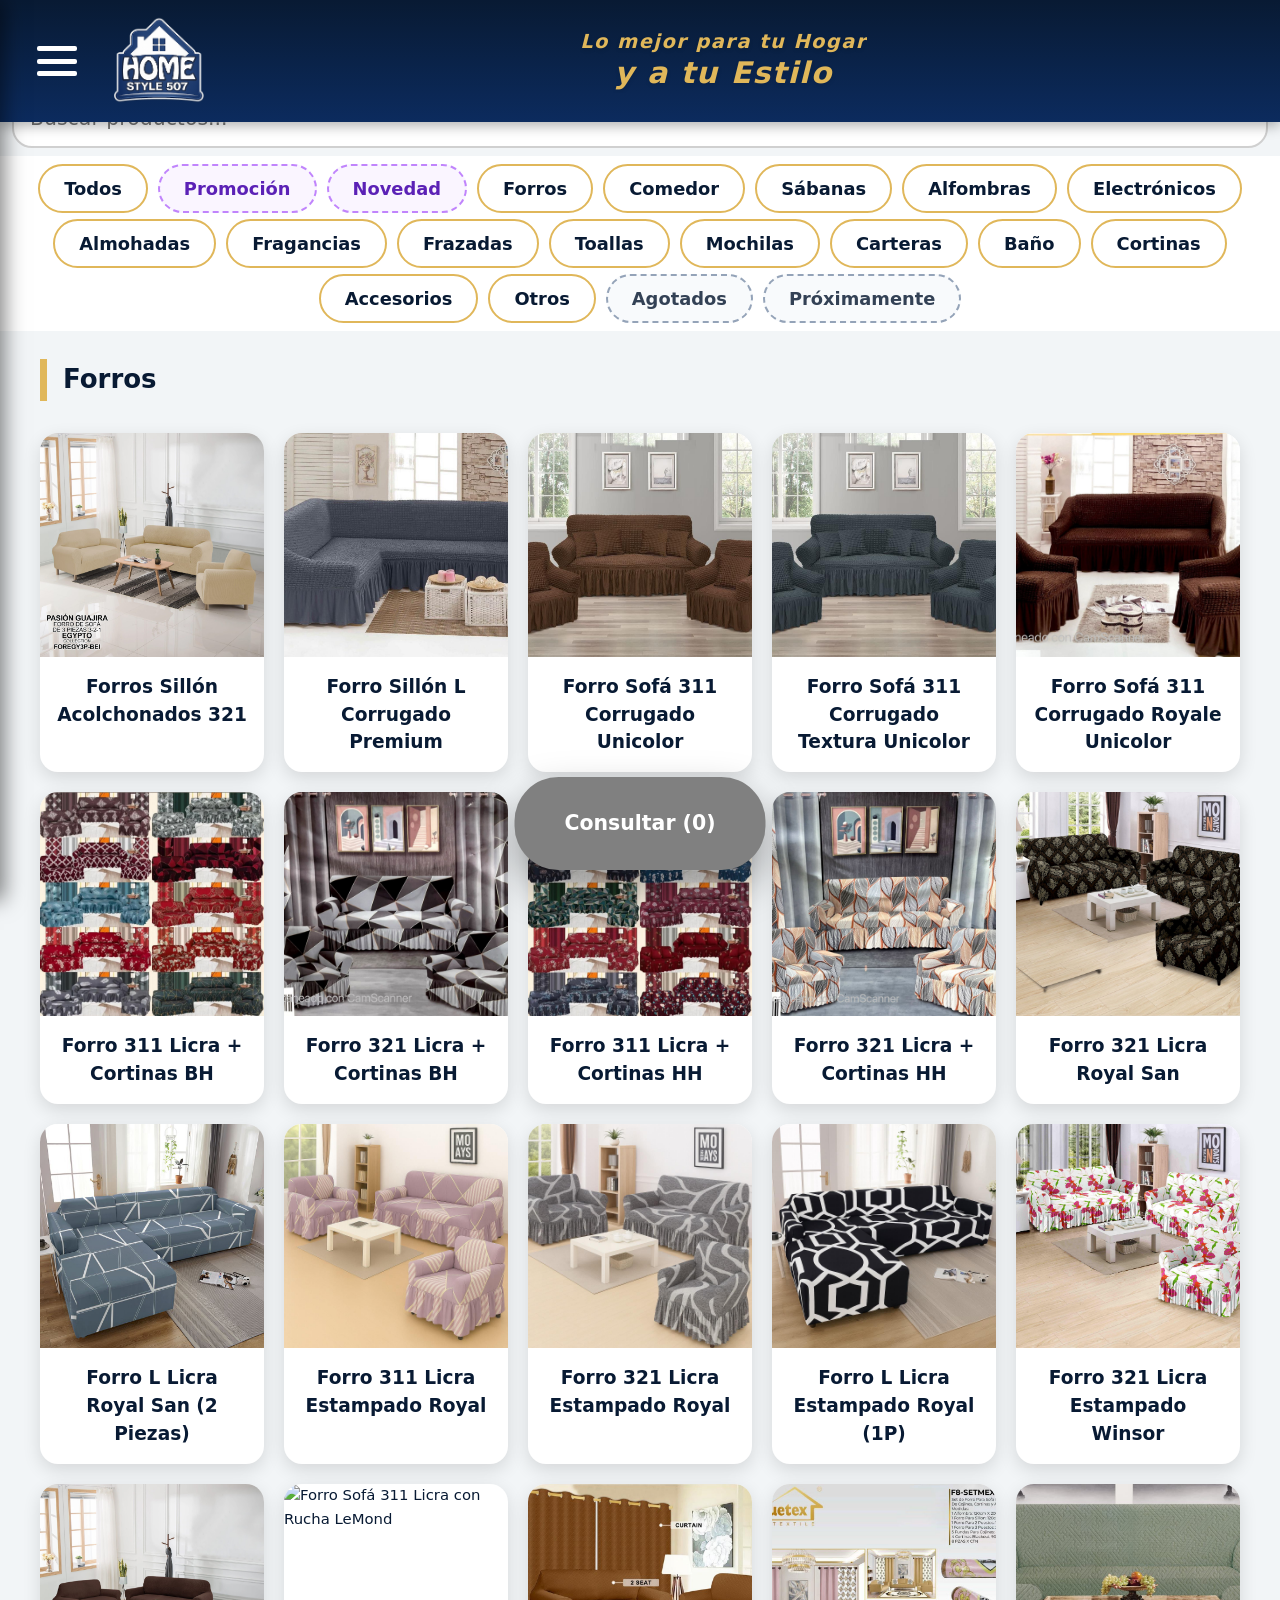
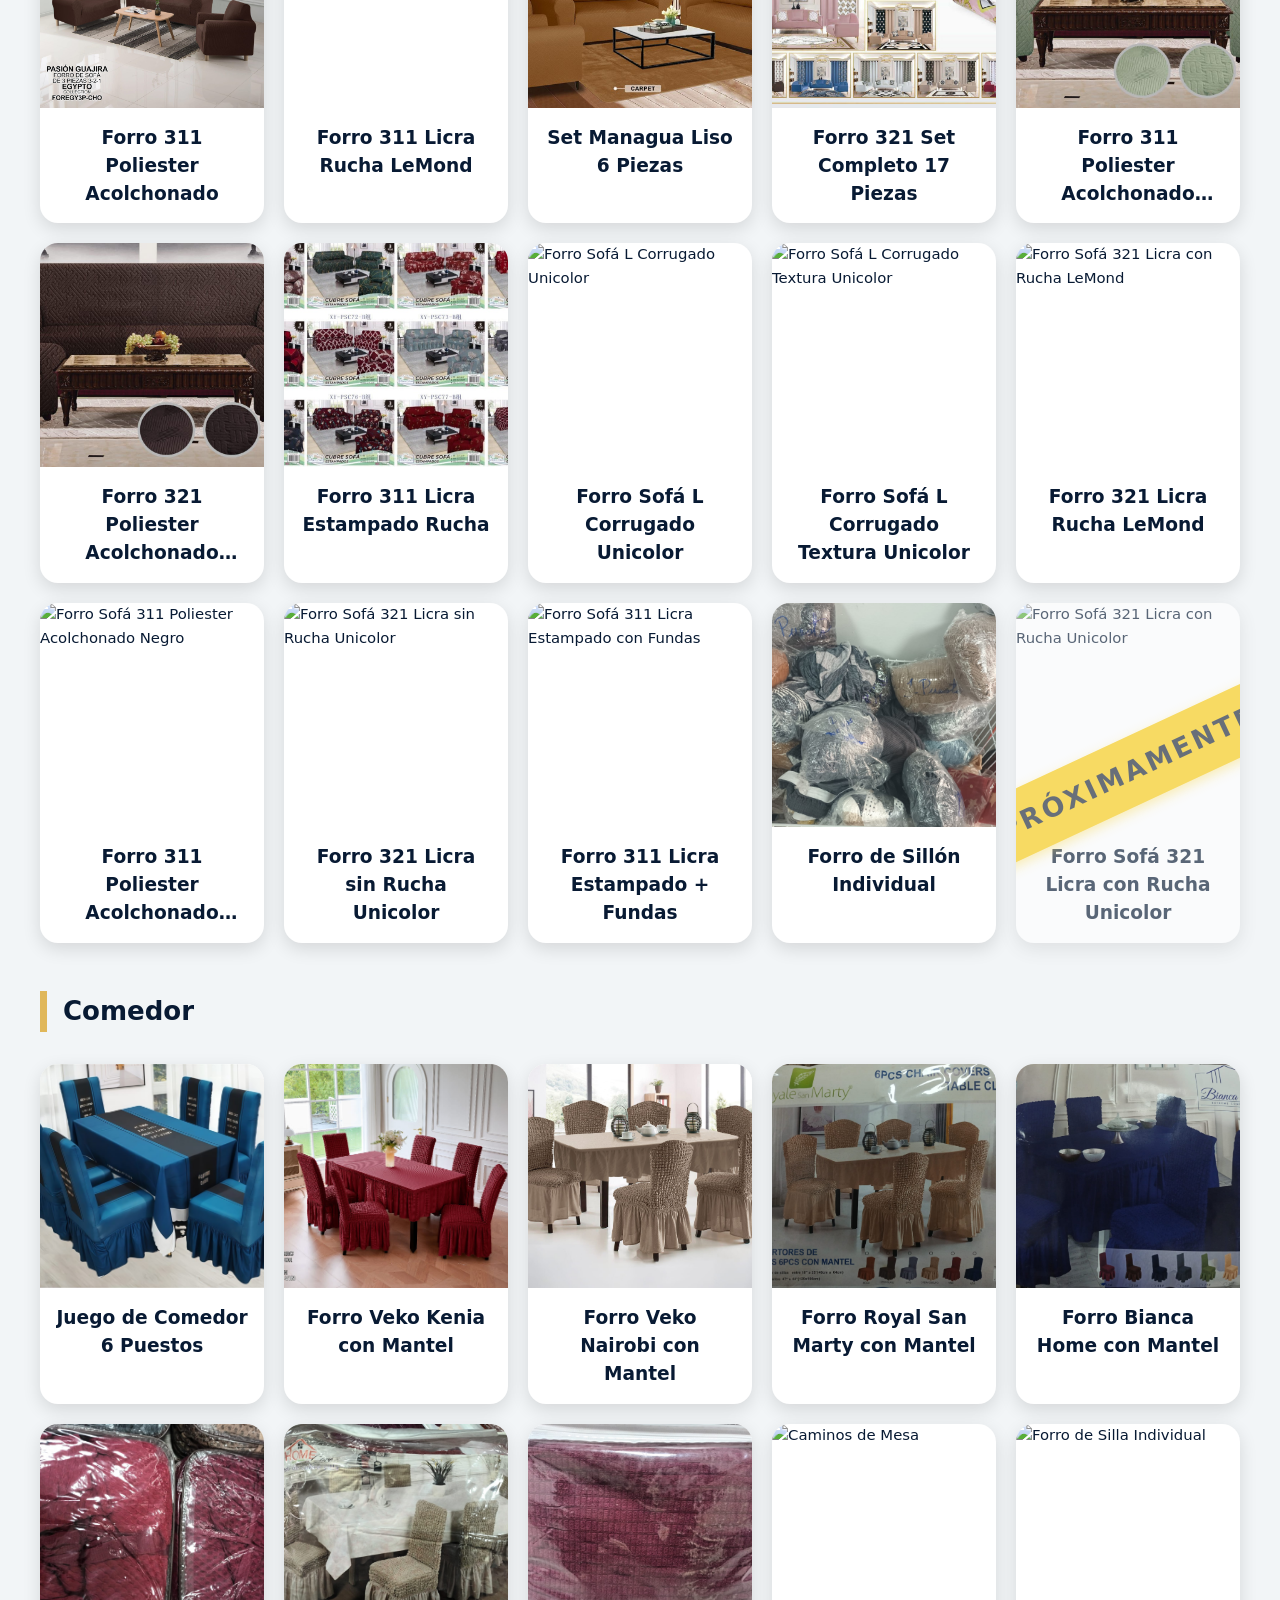
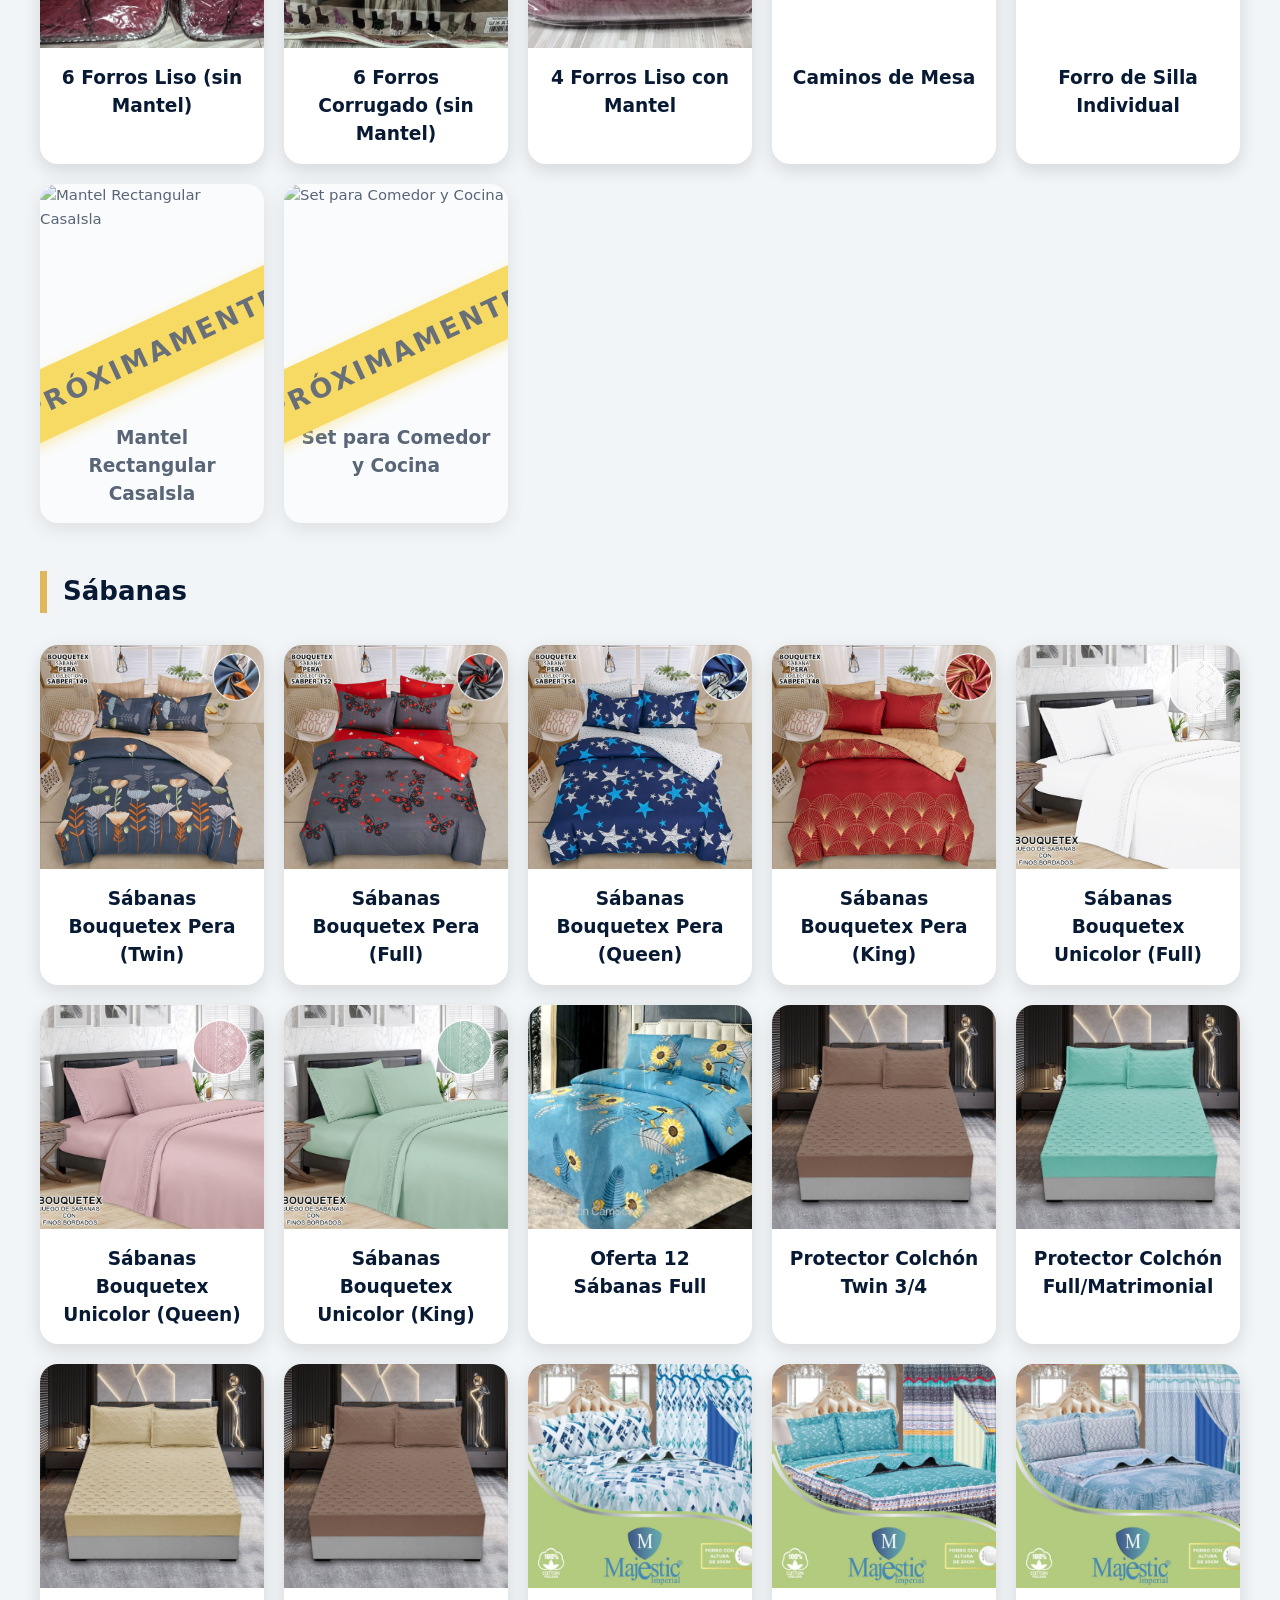
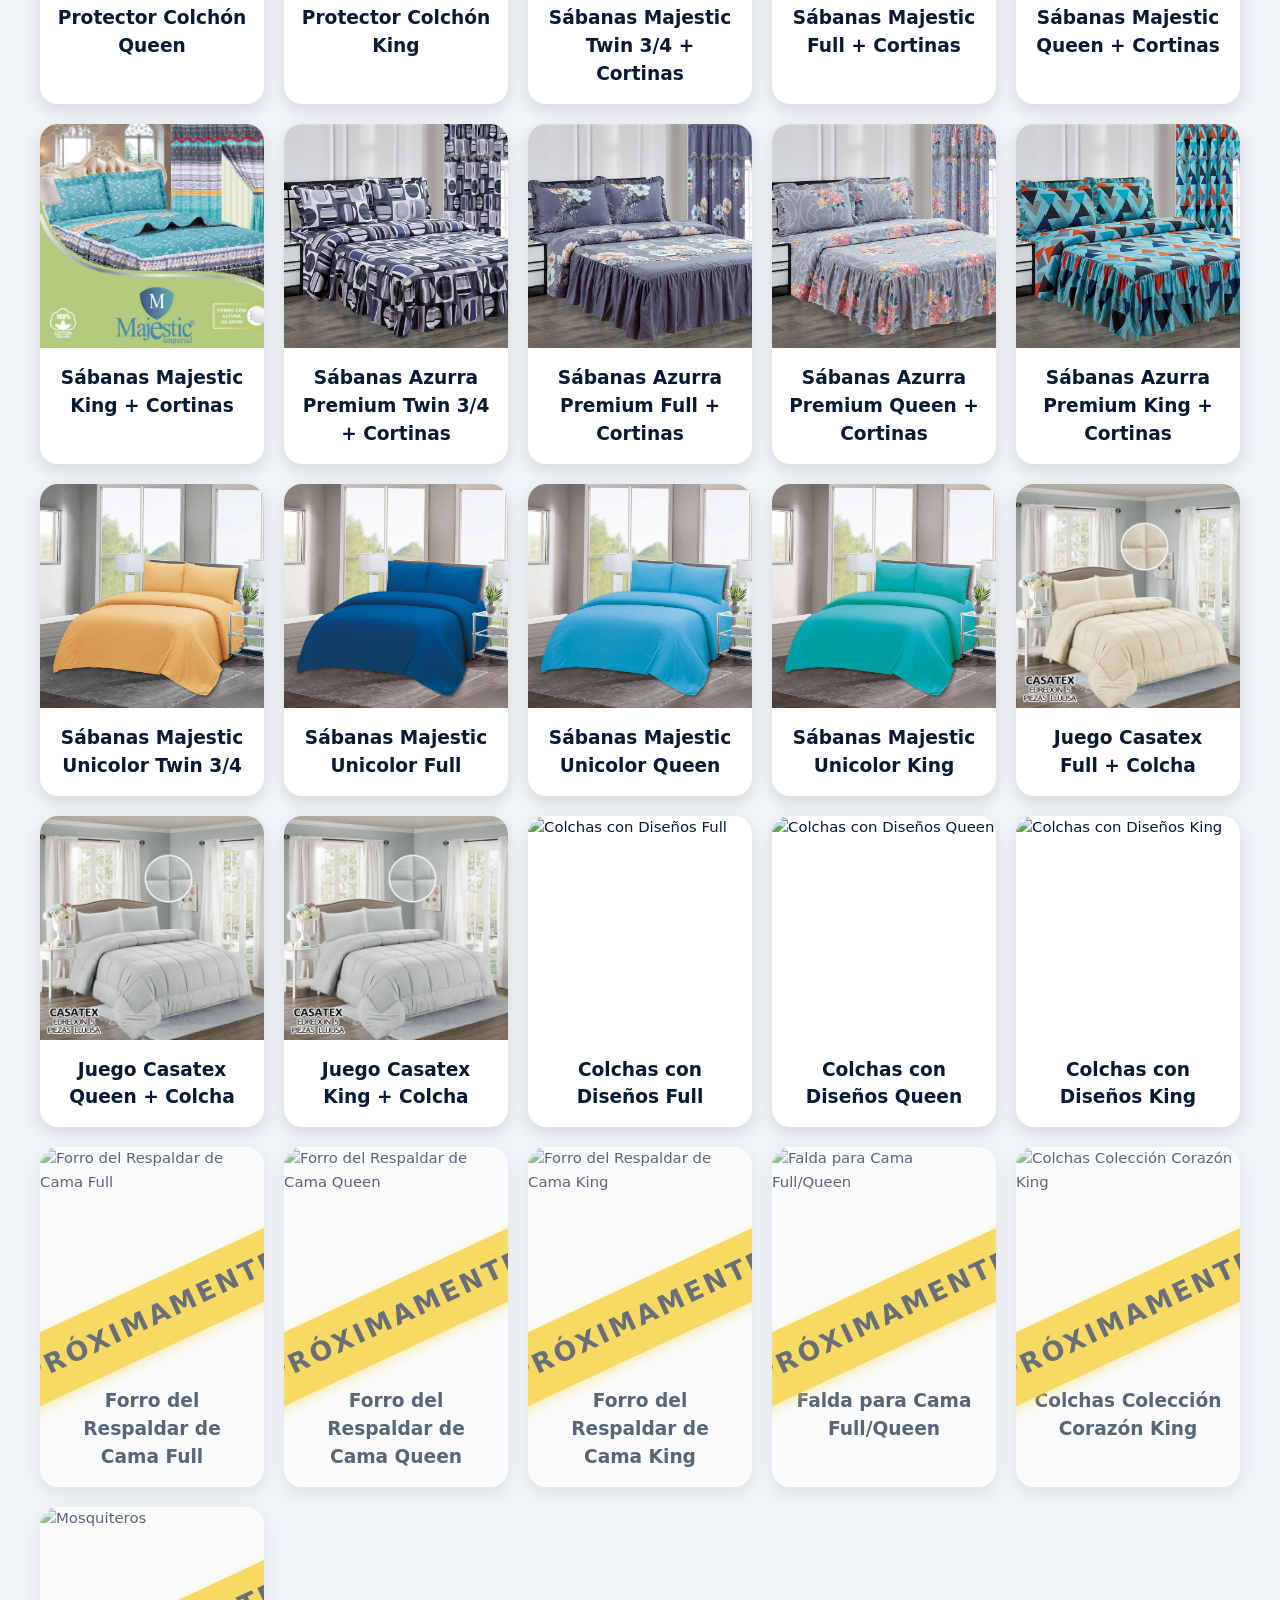
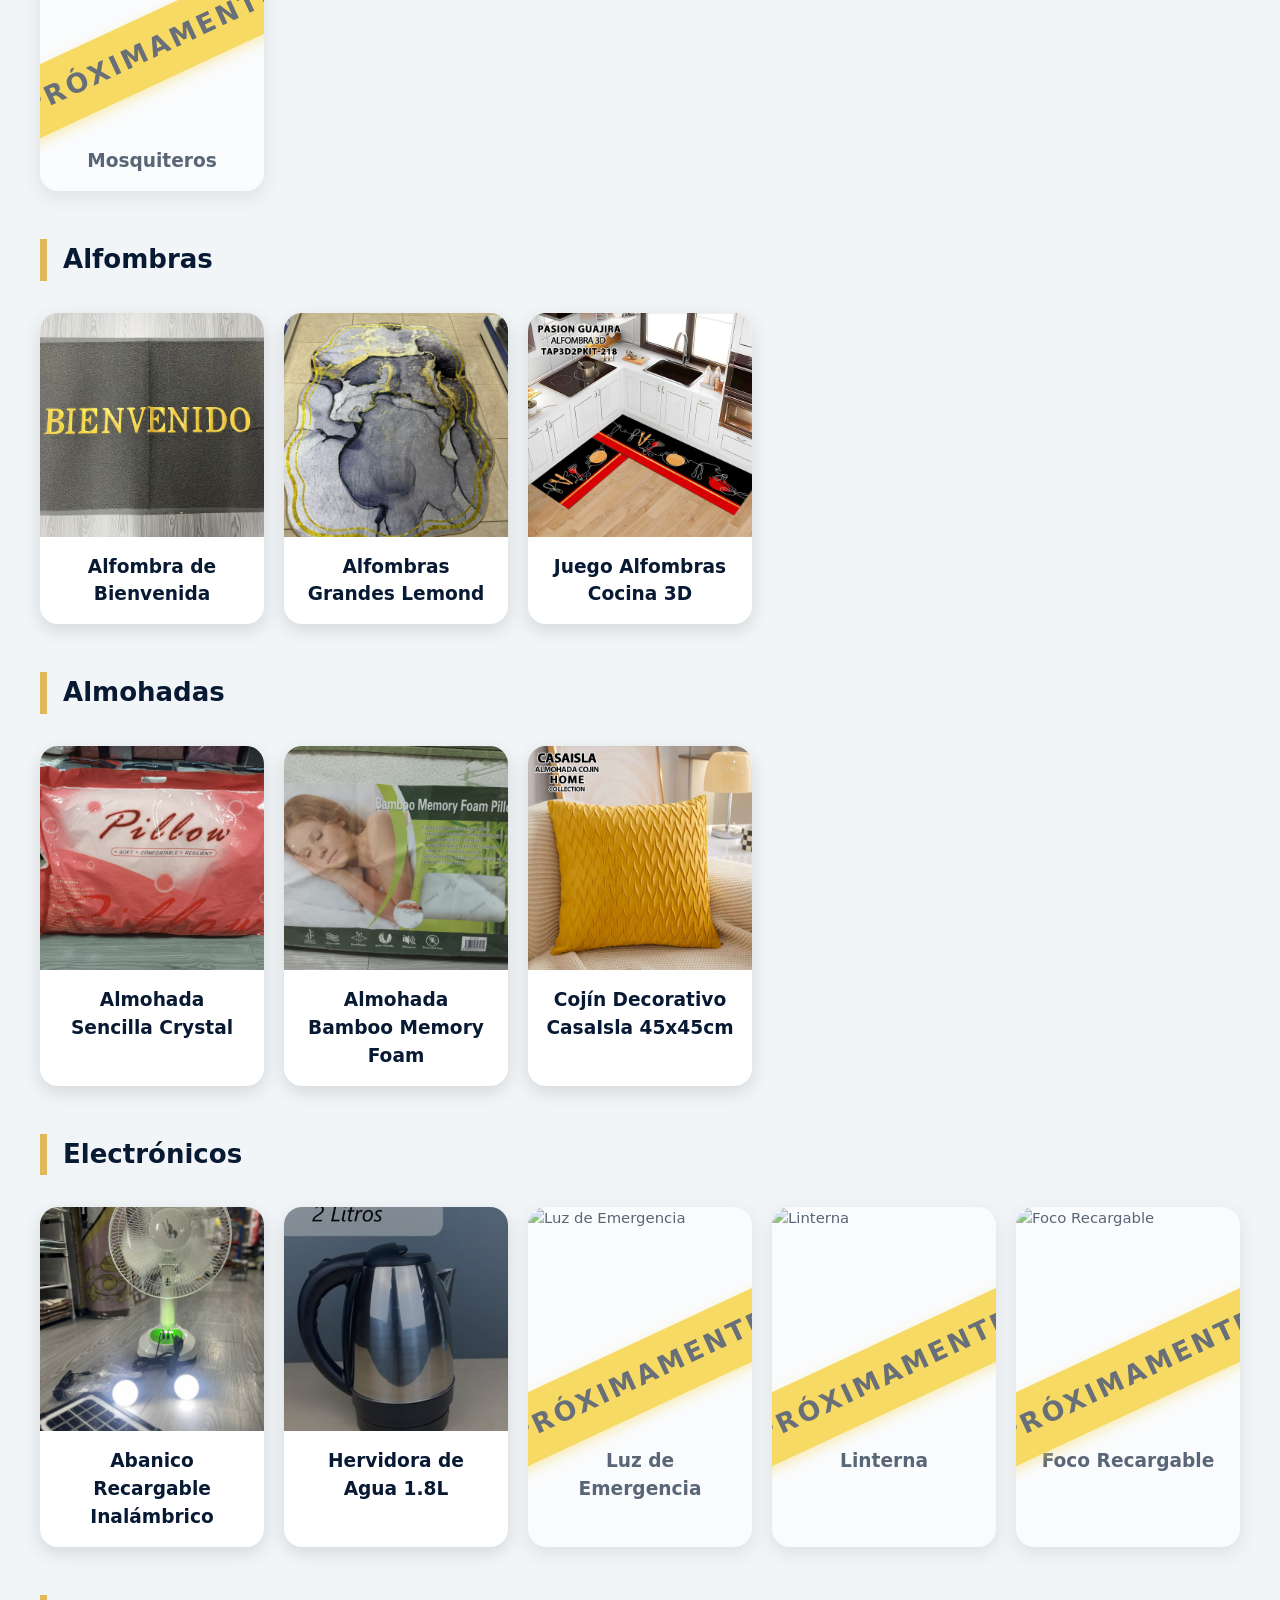
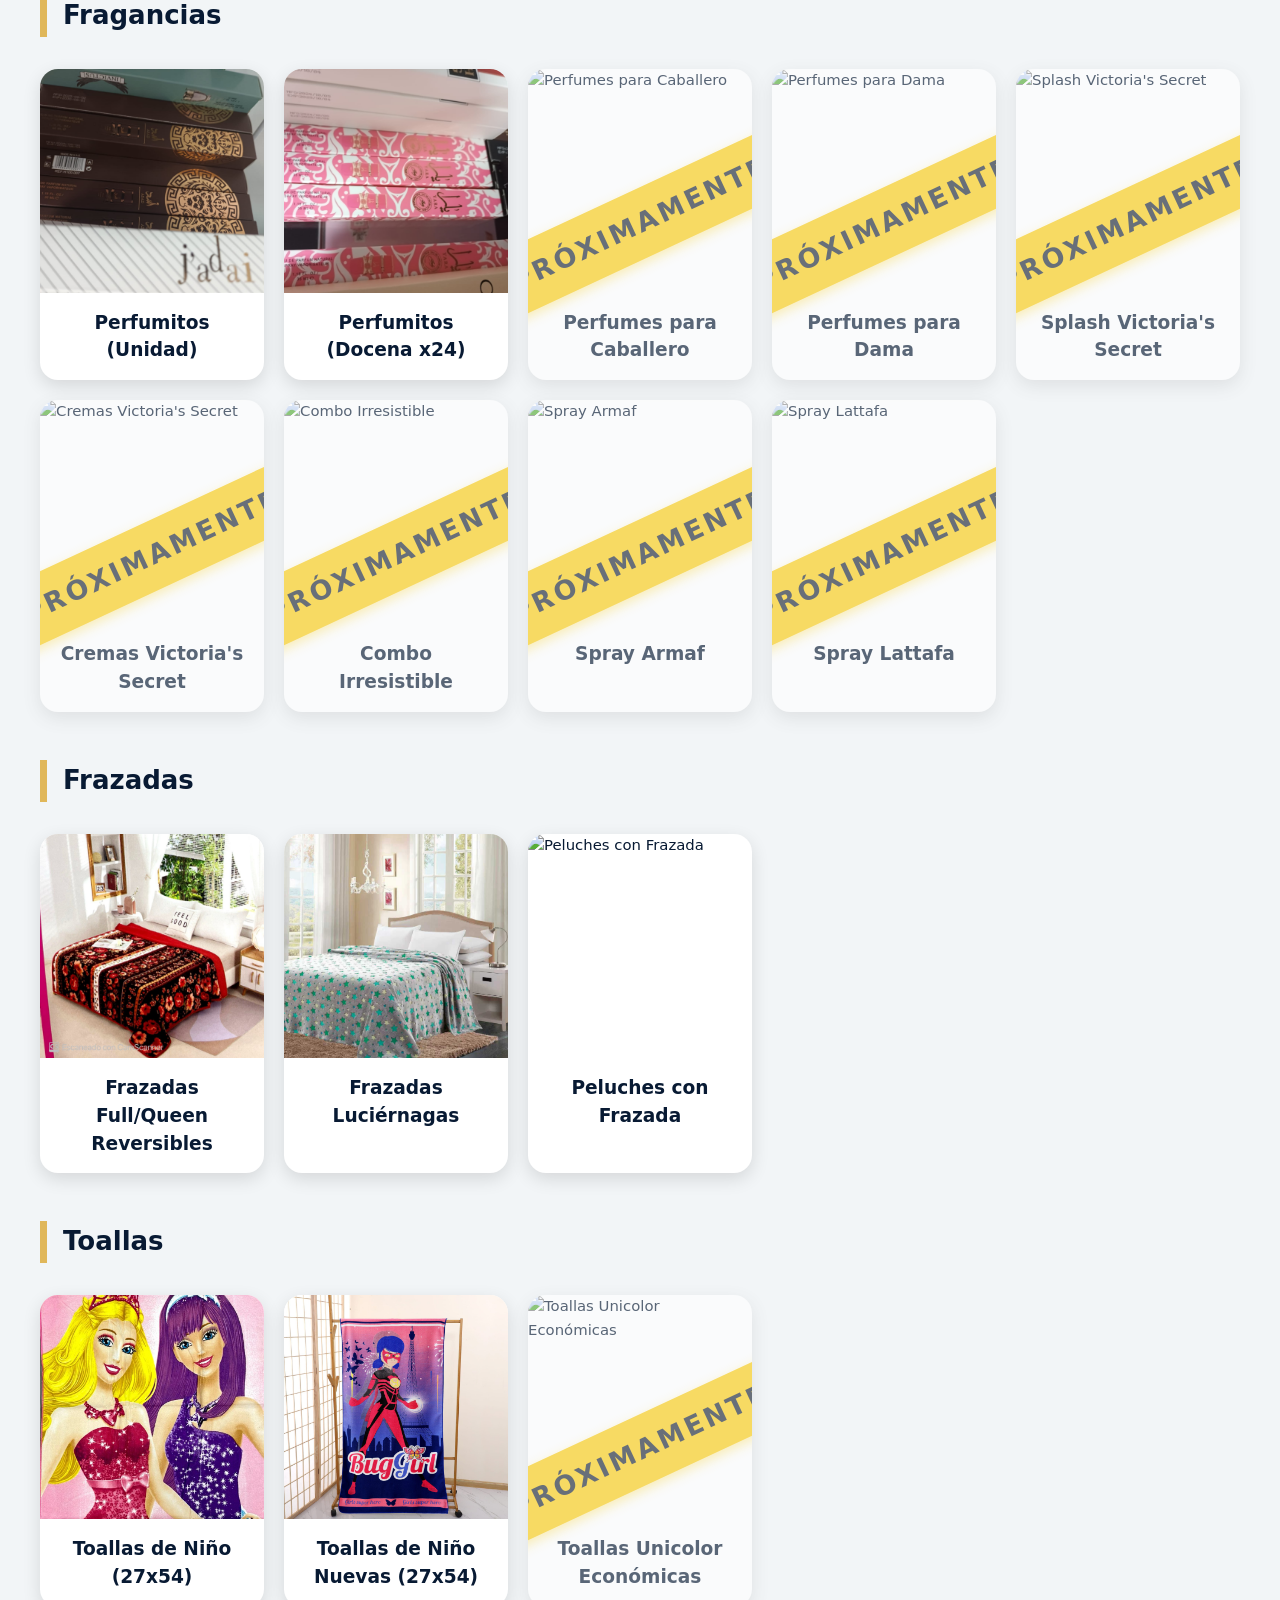
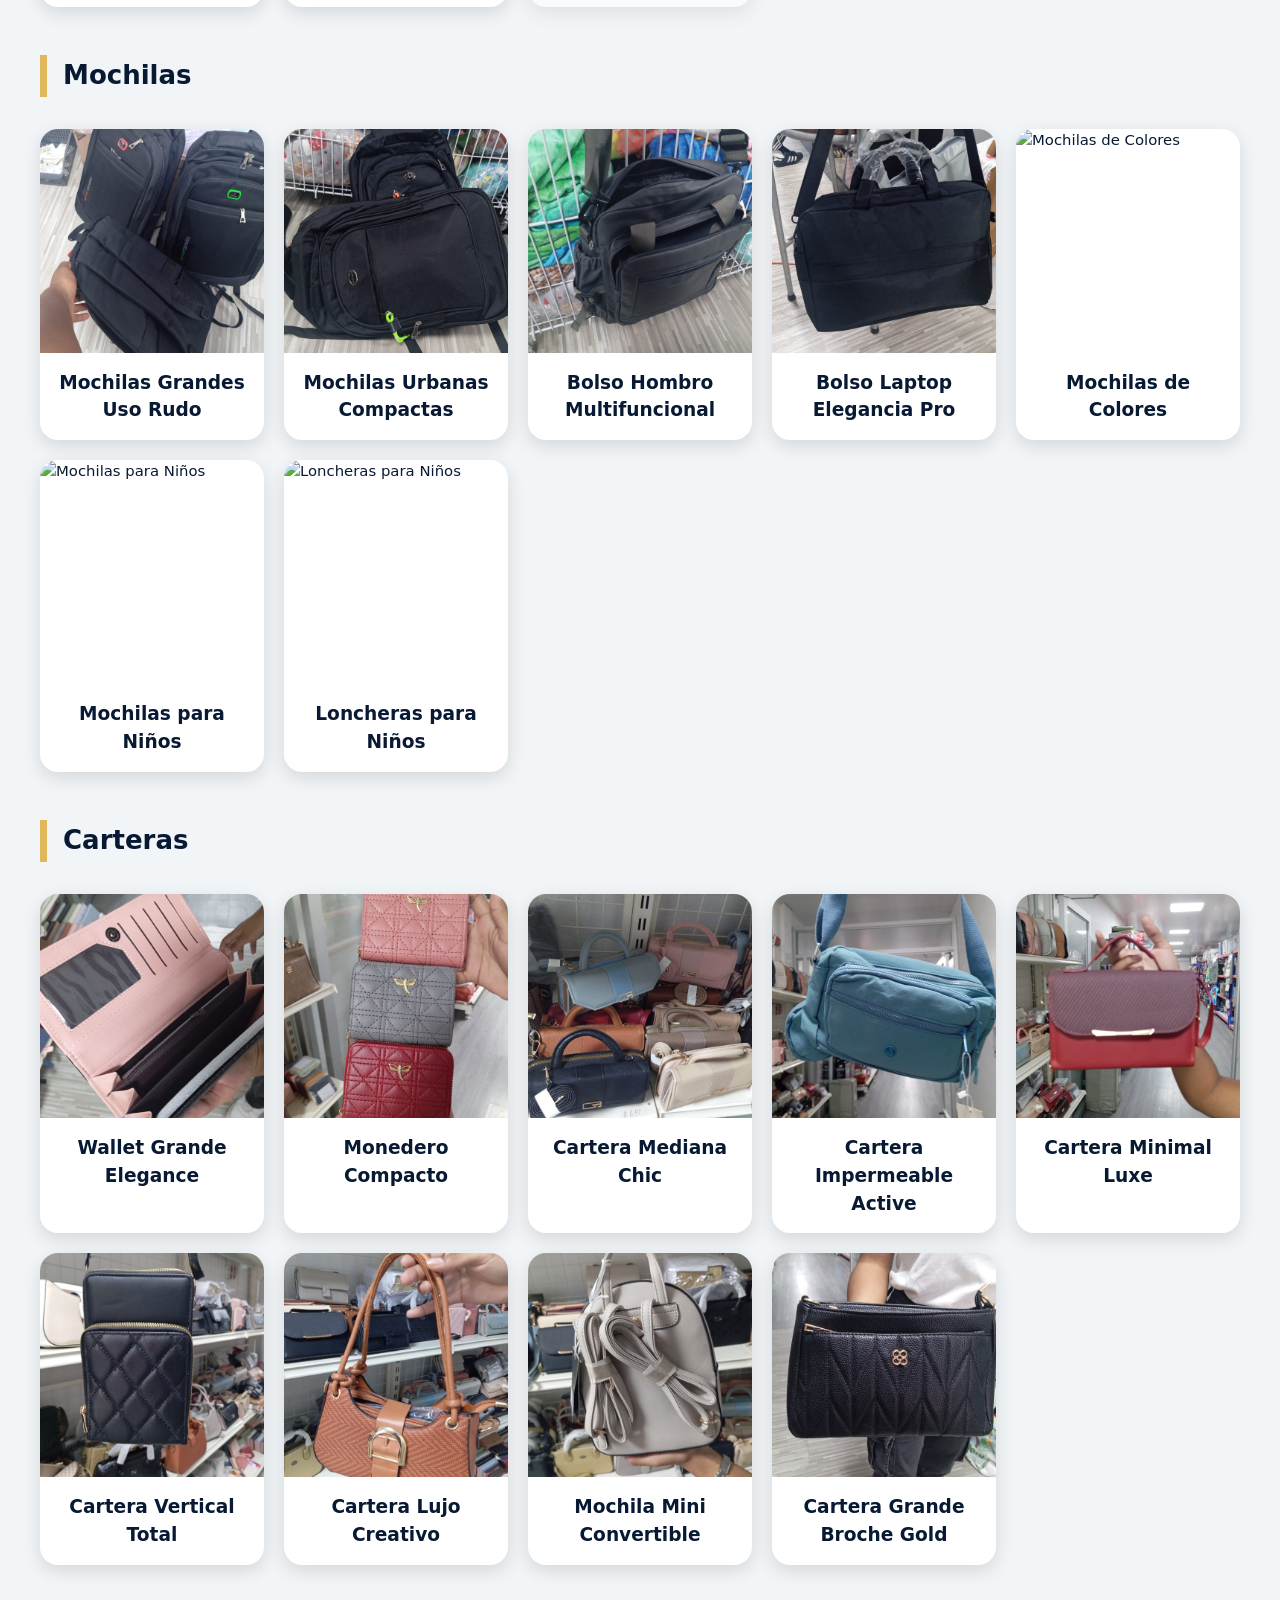
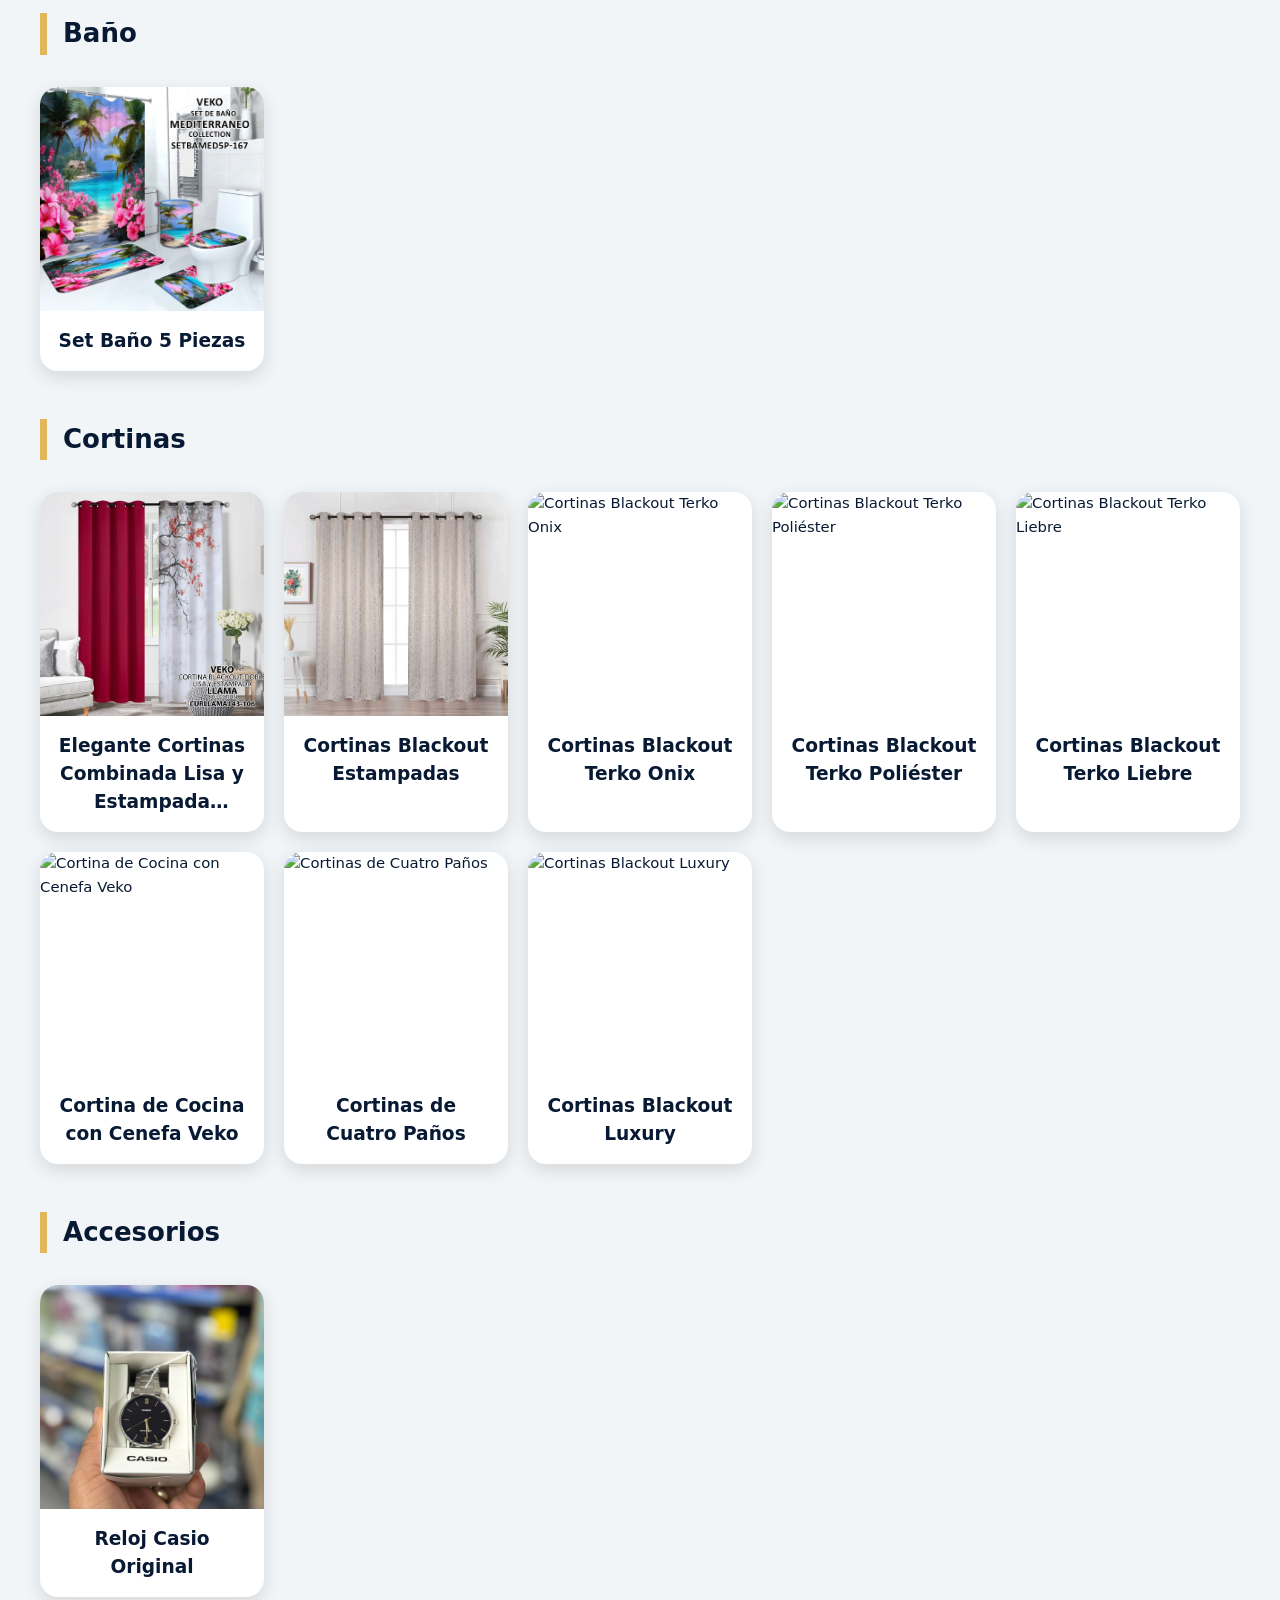
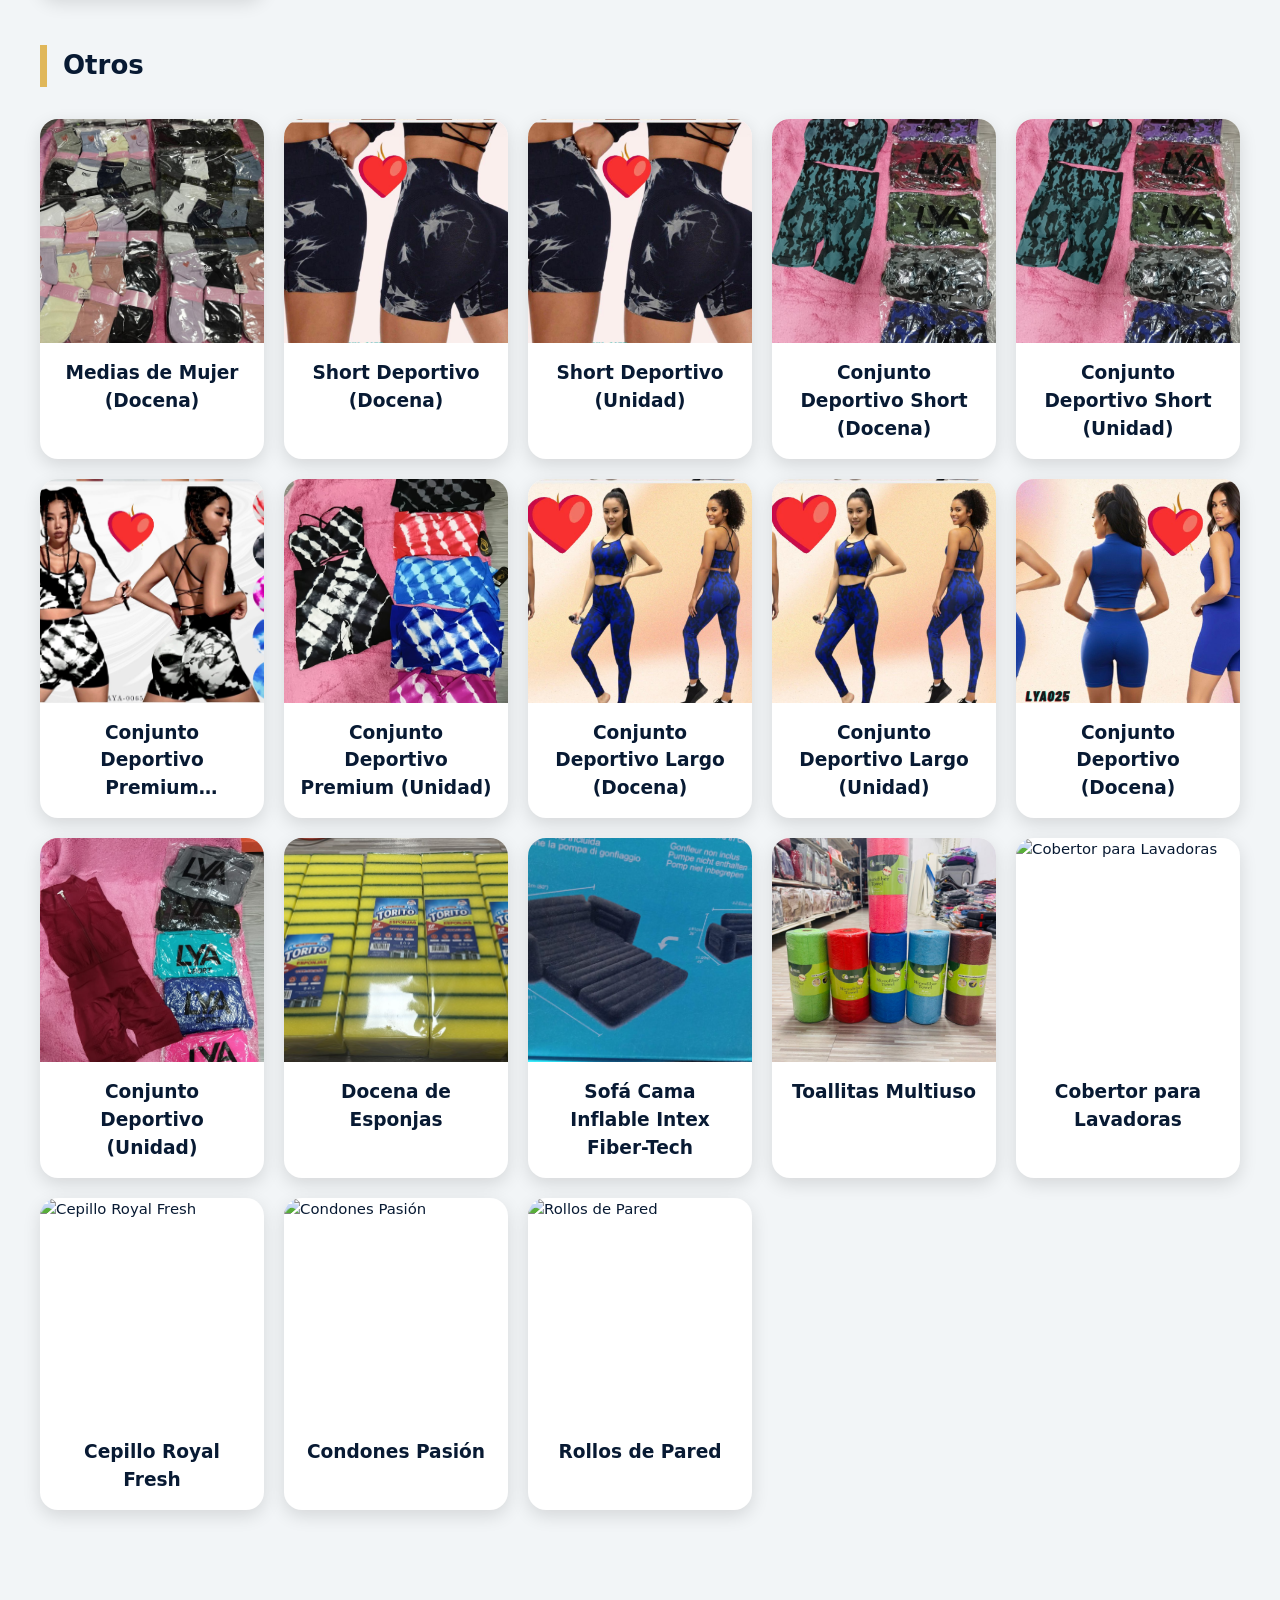
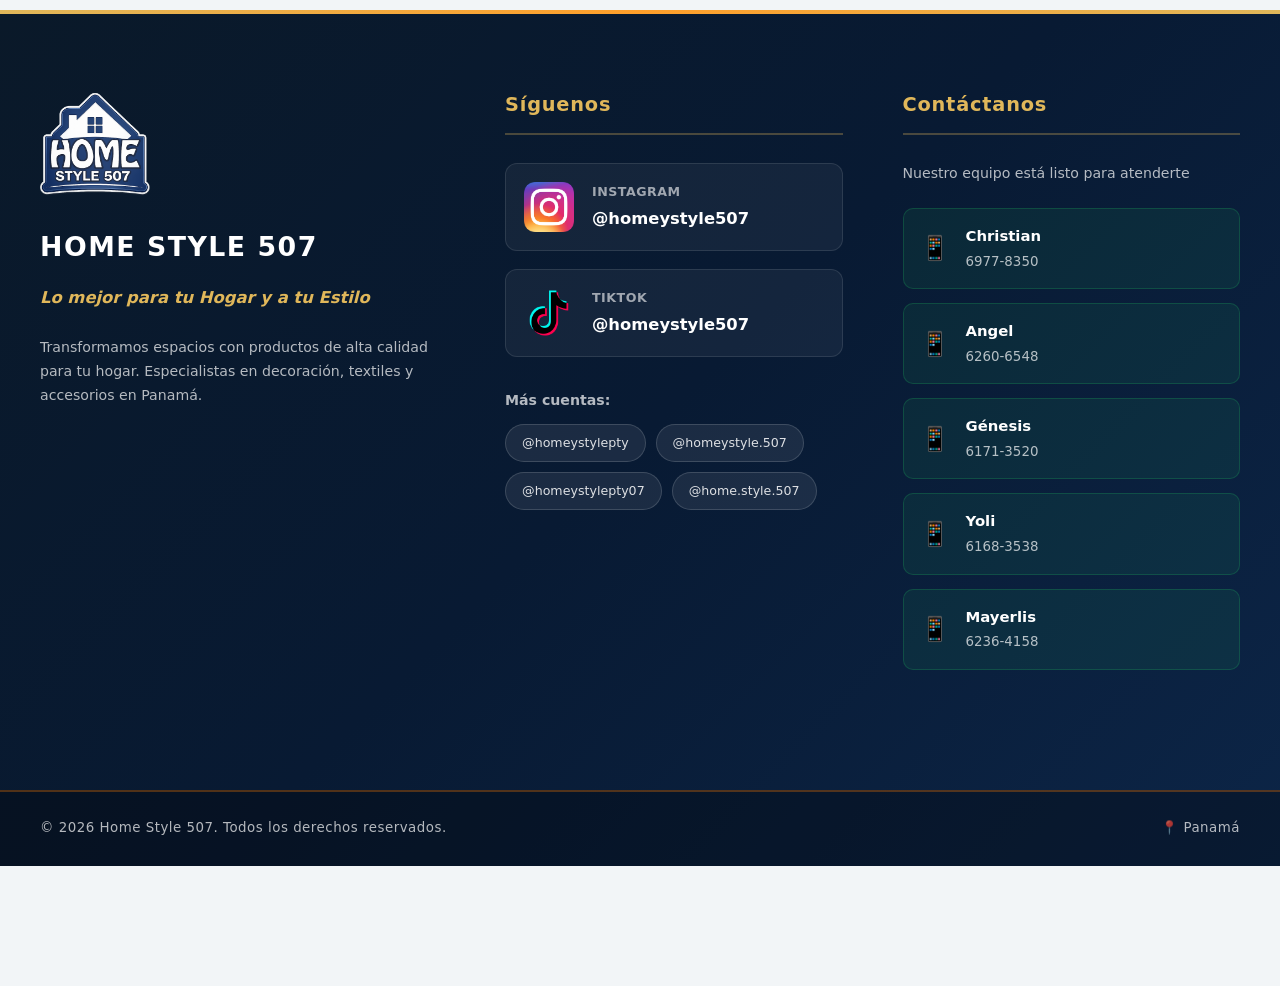
==== commit 9dcc8226: "Add files via upload" ====
--- a/index.html
+++ b/index.html
@@ -772,12 +772,12 @@
     </div>
   </article>
 
-  <article class="card proximo" 
+  <article class="card" 
     data-nombre="Forro de Silla Individual" 
-    data-descripcion="proximamente" 
-    data-precio="proximamente" 
-    data-images="img/categoria/00/0.jpeg">
-    <img src="img/categoria/00/0.jpeg" alt="Forro de Silla Individual" loading="lazy">
+    data-descripcion="Forros de silla individual en modelos de varios colores, con diferentes materiales y estilos para combinar fácilmente con comedor, cocina o eventos. Son opciones económicas, prácticas y de buena presentación para renovar sillas con poco presupuesto. Disponibilidad limitada según diseño y color, ideales para aprovechar cuando hay existencias activas en tienda." 
+    data-precio="Desde $2.14 hasta $5.35" 
+    data-images="img/comedor/14/1.jpeg,img/comedor/14/2.jpeg,img/comedor/14/3.jpeg,img/comedor/14/4.jpeg,img/comedor/14/5.jpeg">
+    <img src="img/comedor/14/1.jpeg" alt="Forro de Silla Individual" loading="lazy">
     <div class="card-info">
         <h3>Forro de Silla Individual</h3>
         <button onclick="toggleProducto(this)">Consultar</button>
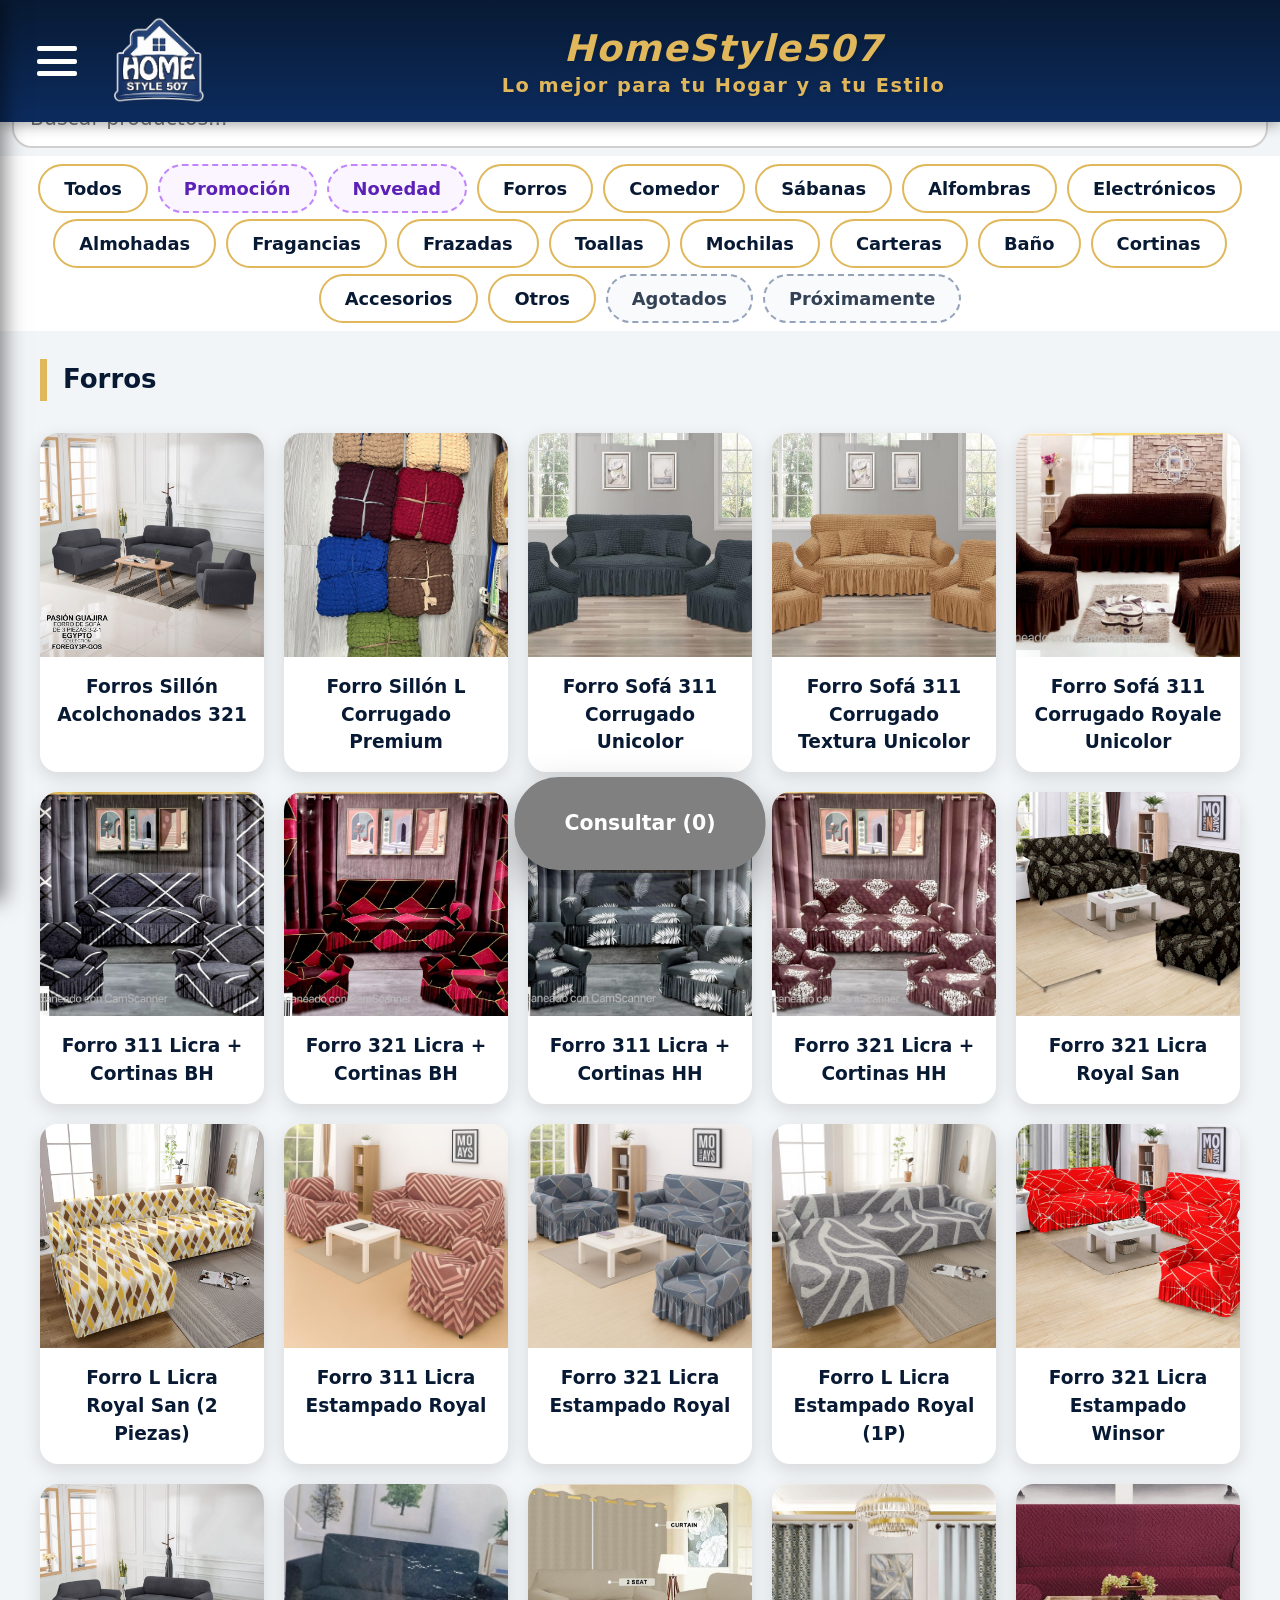
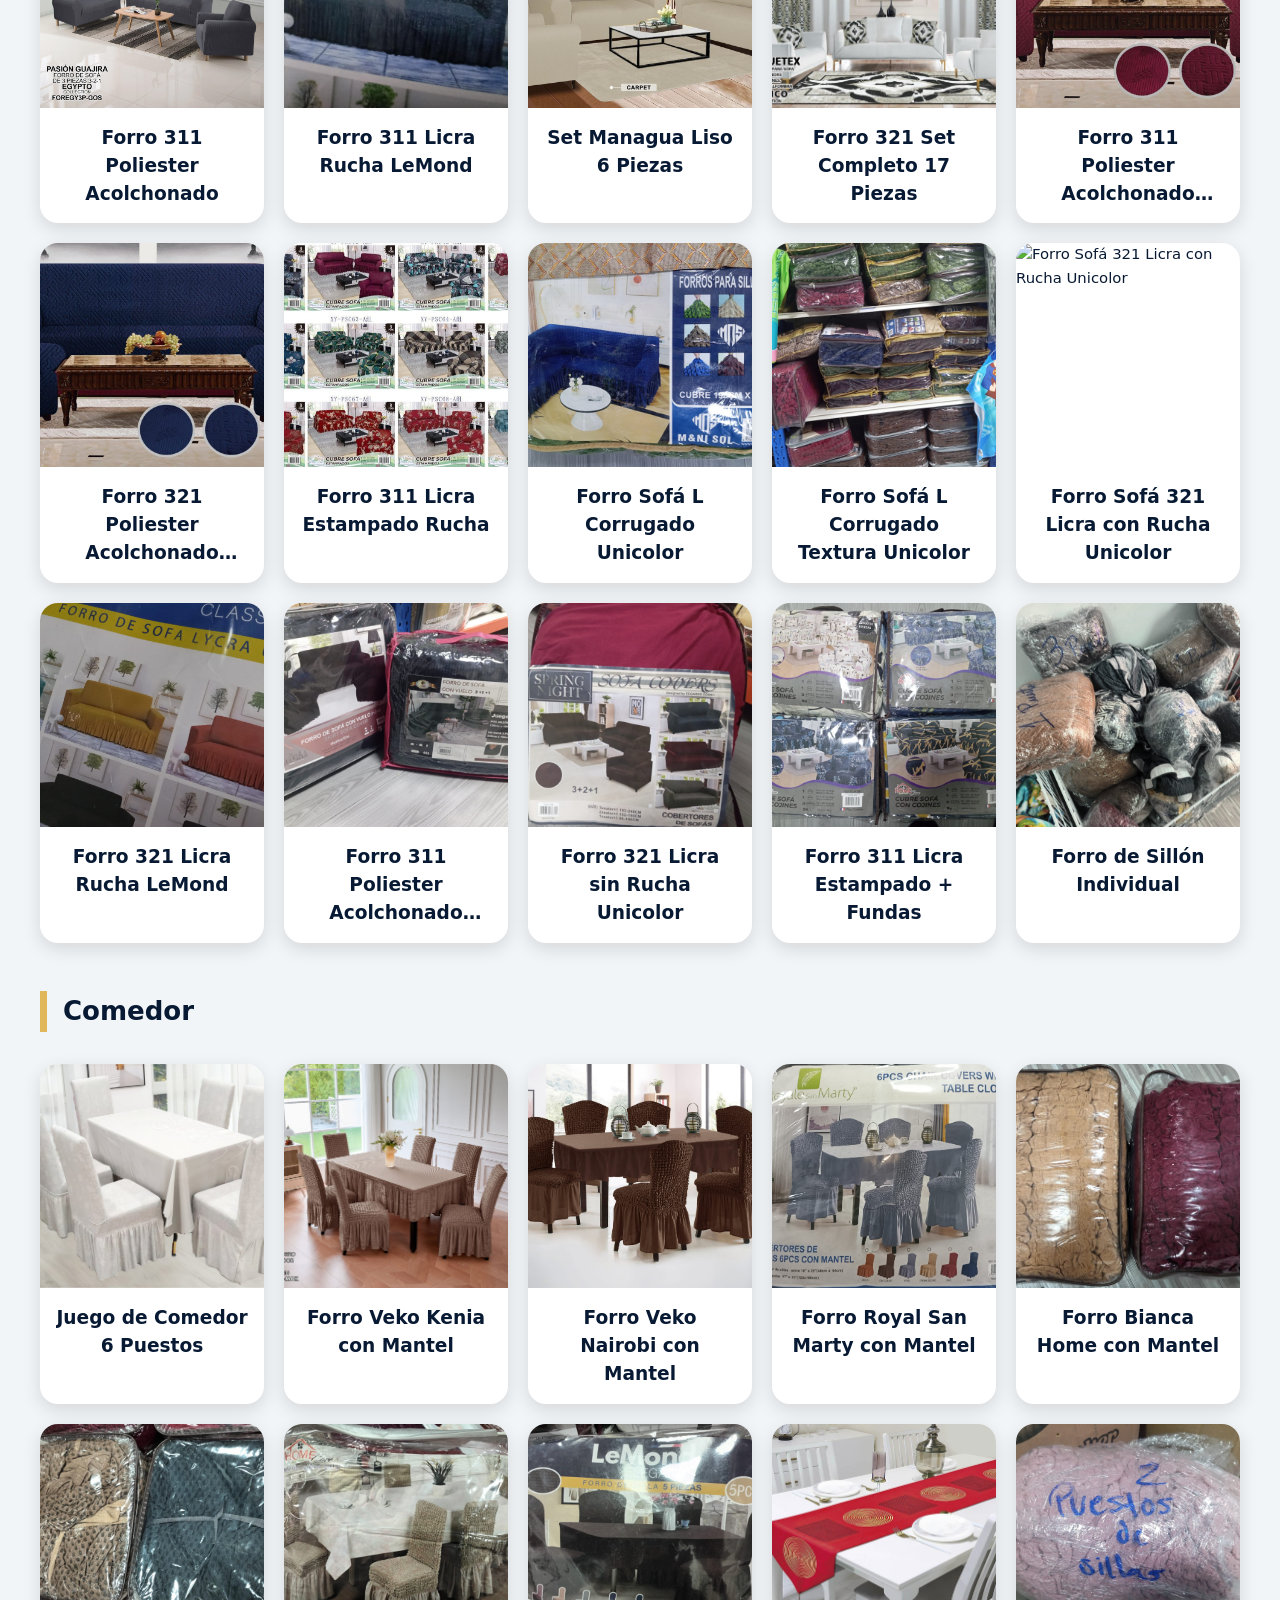
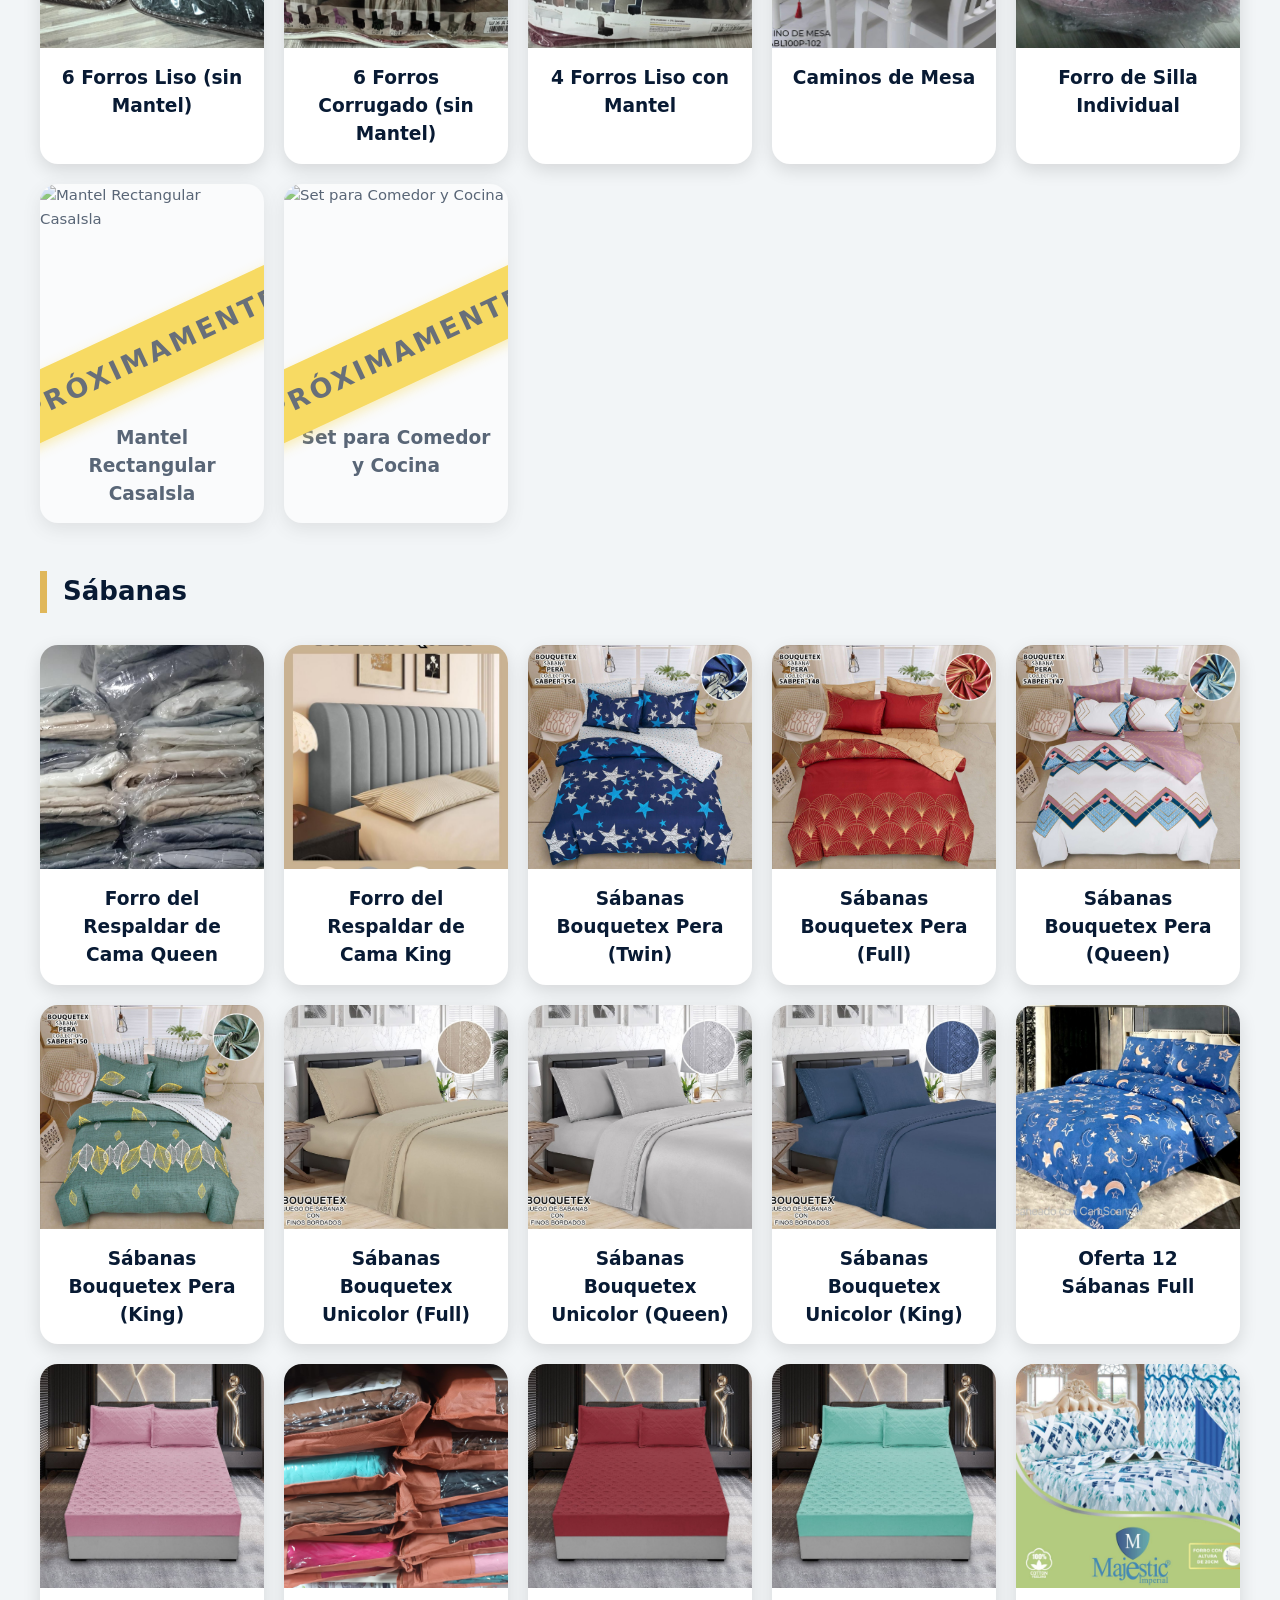
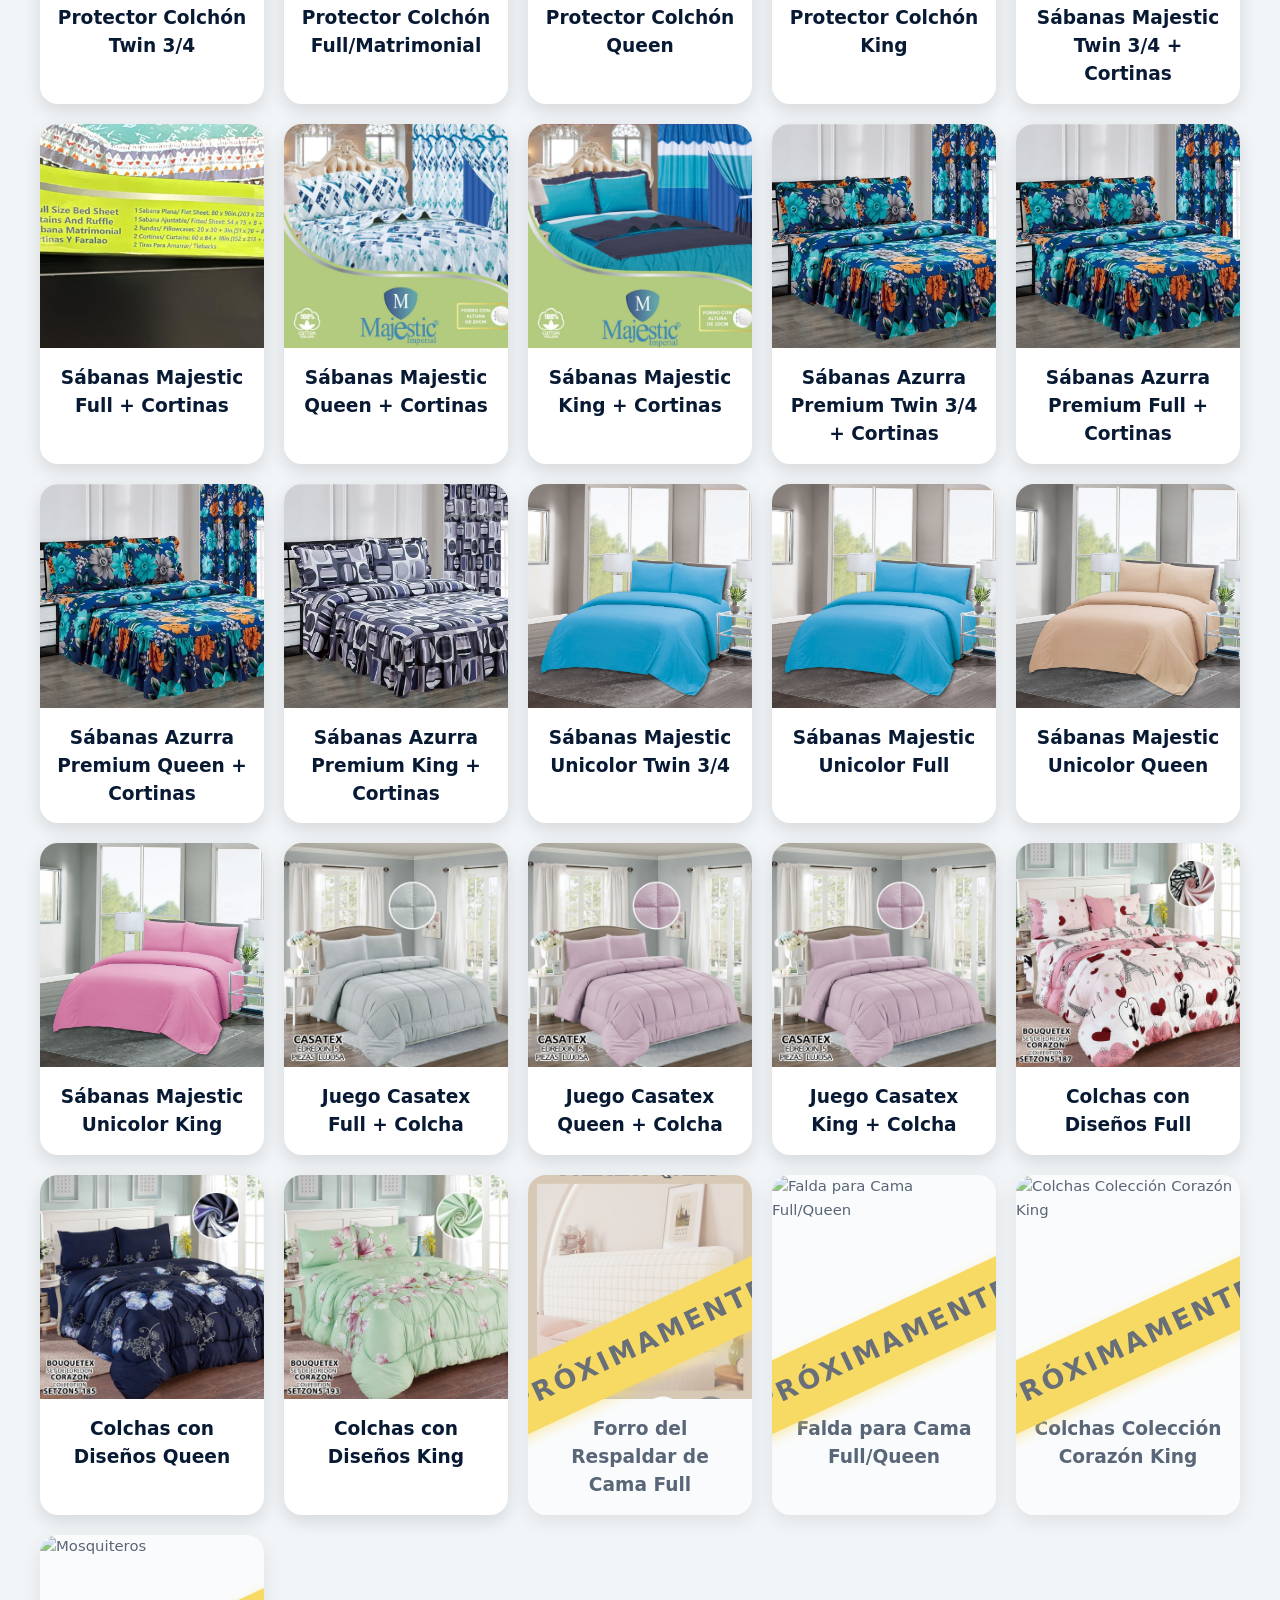
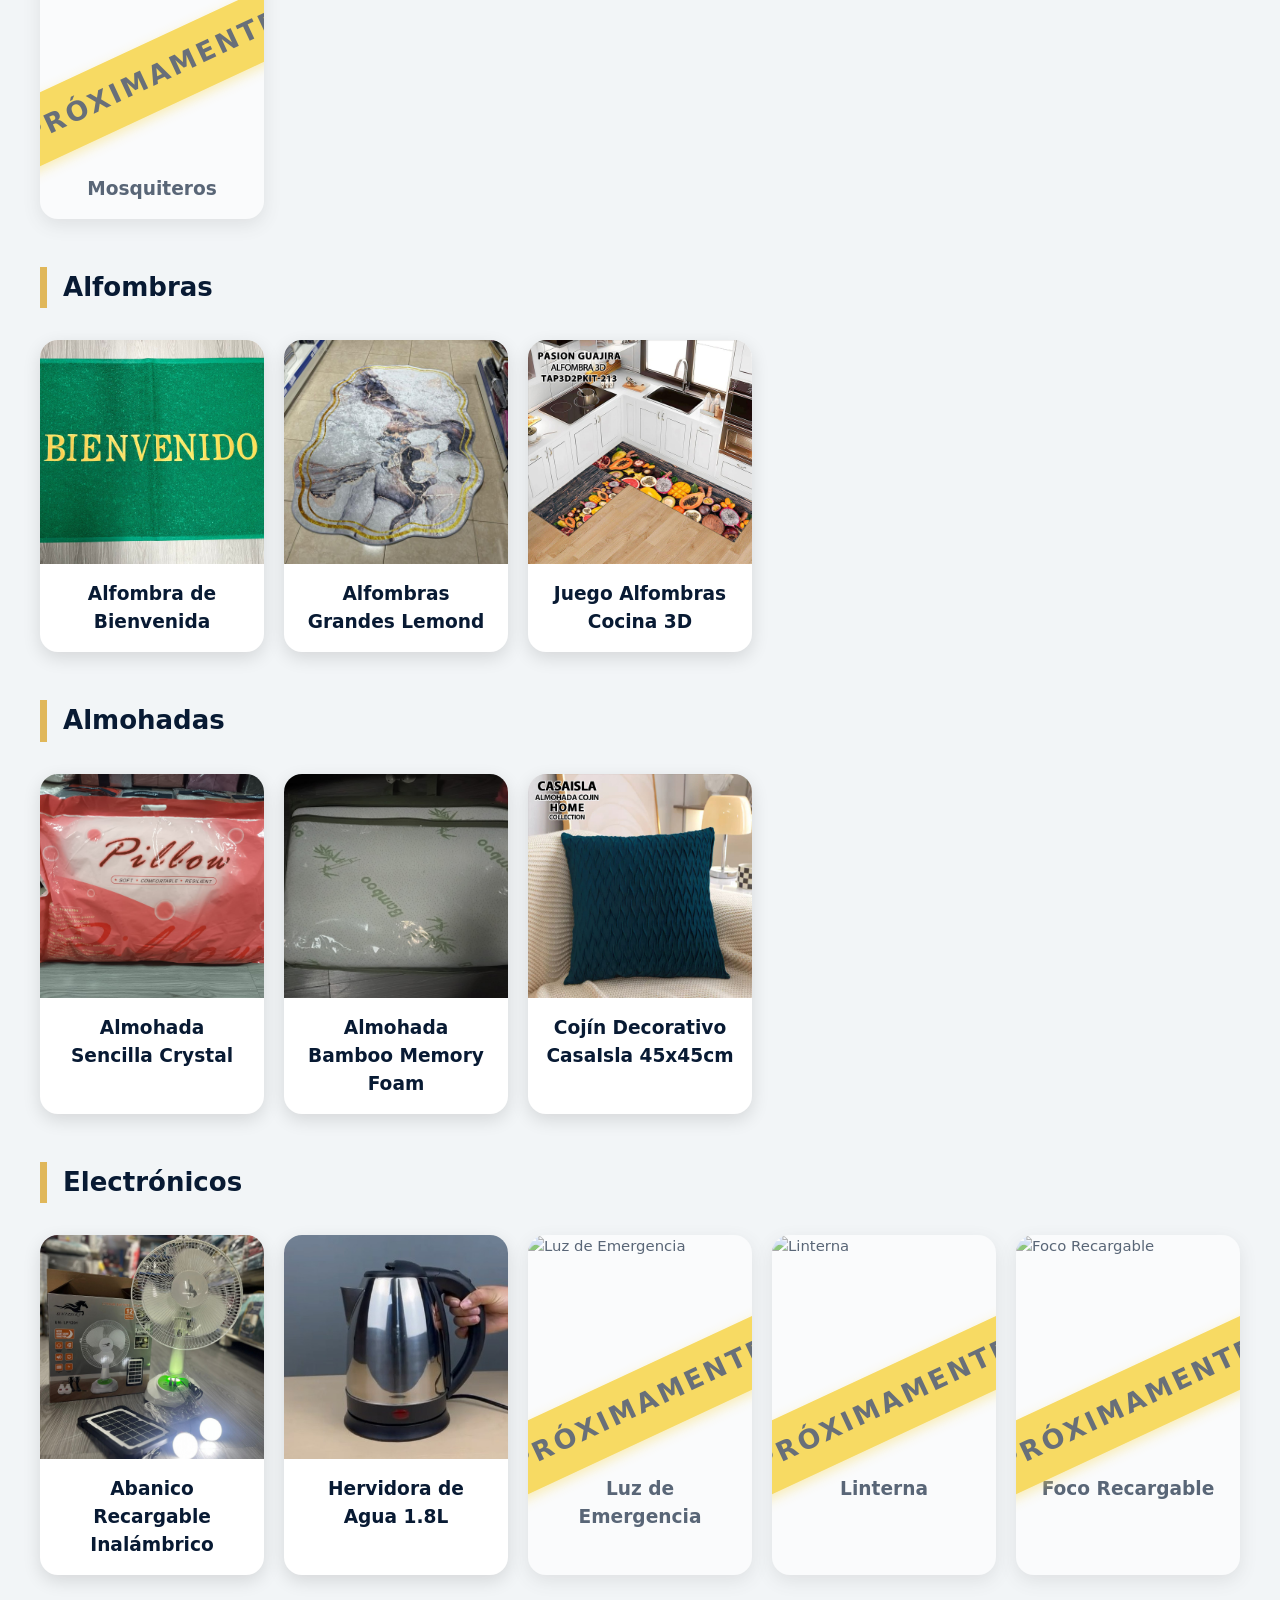
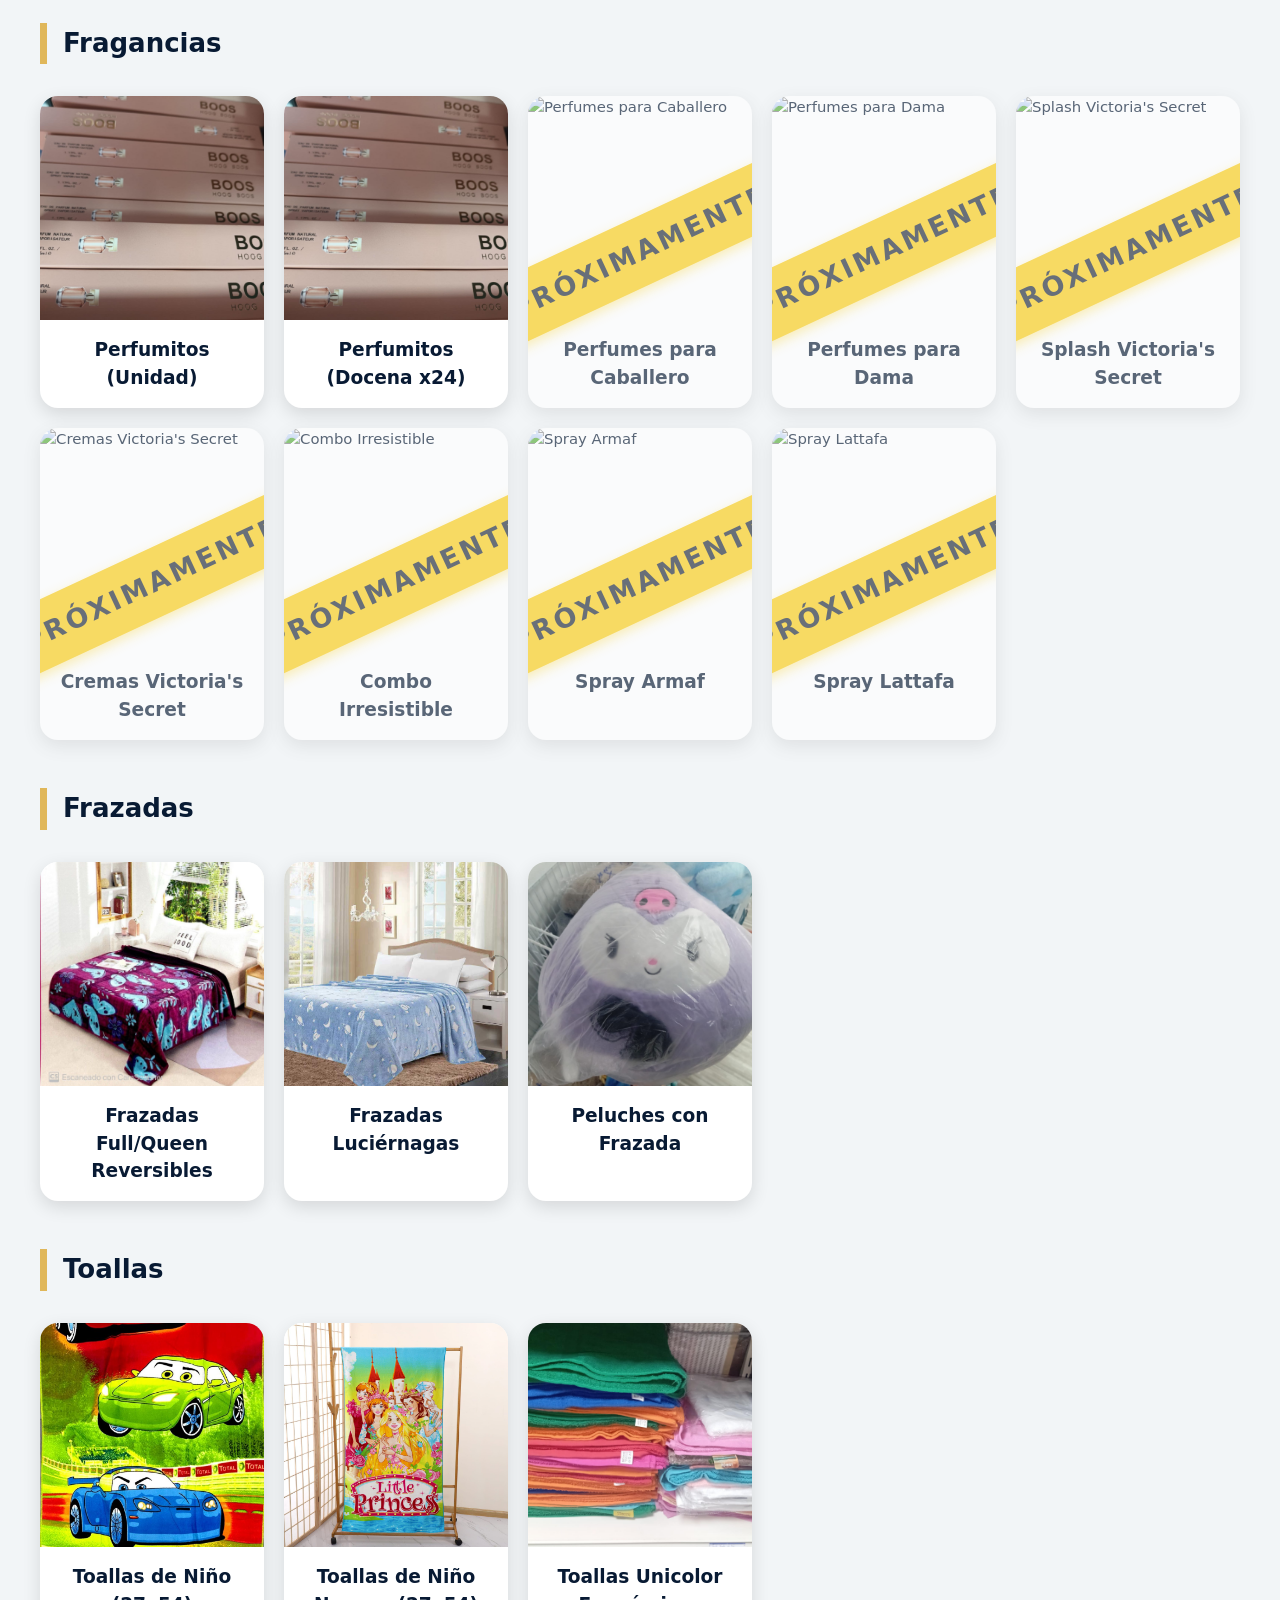
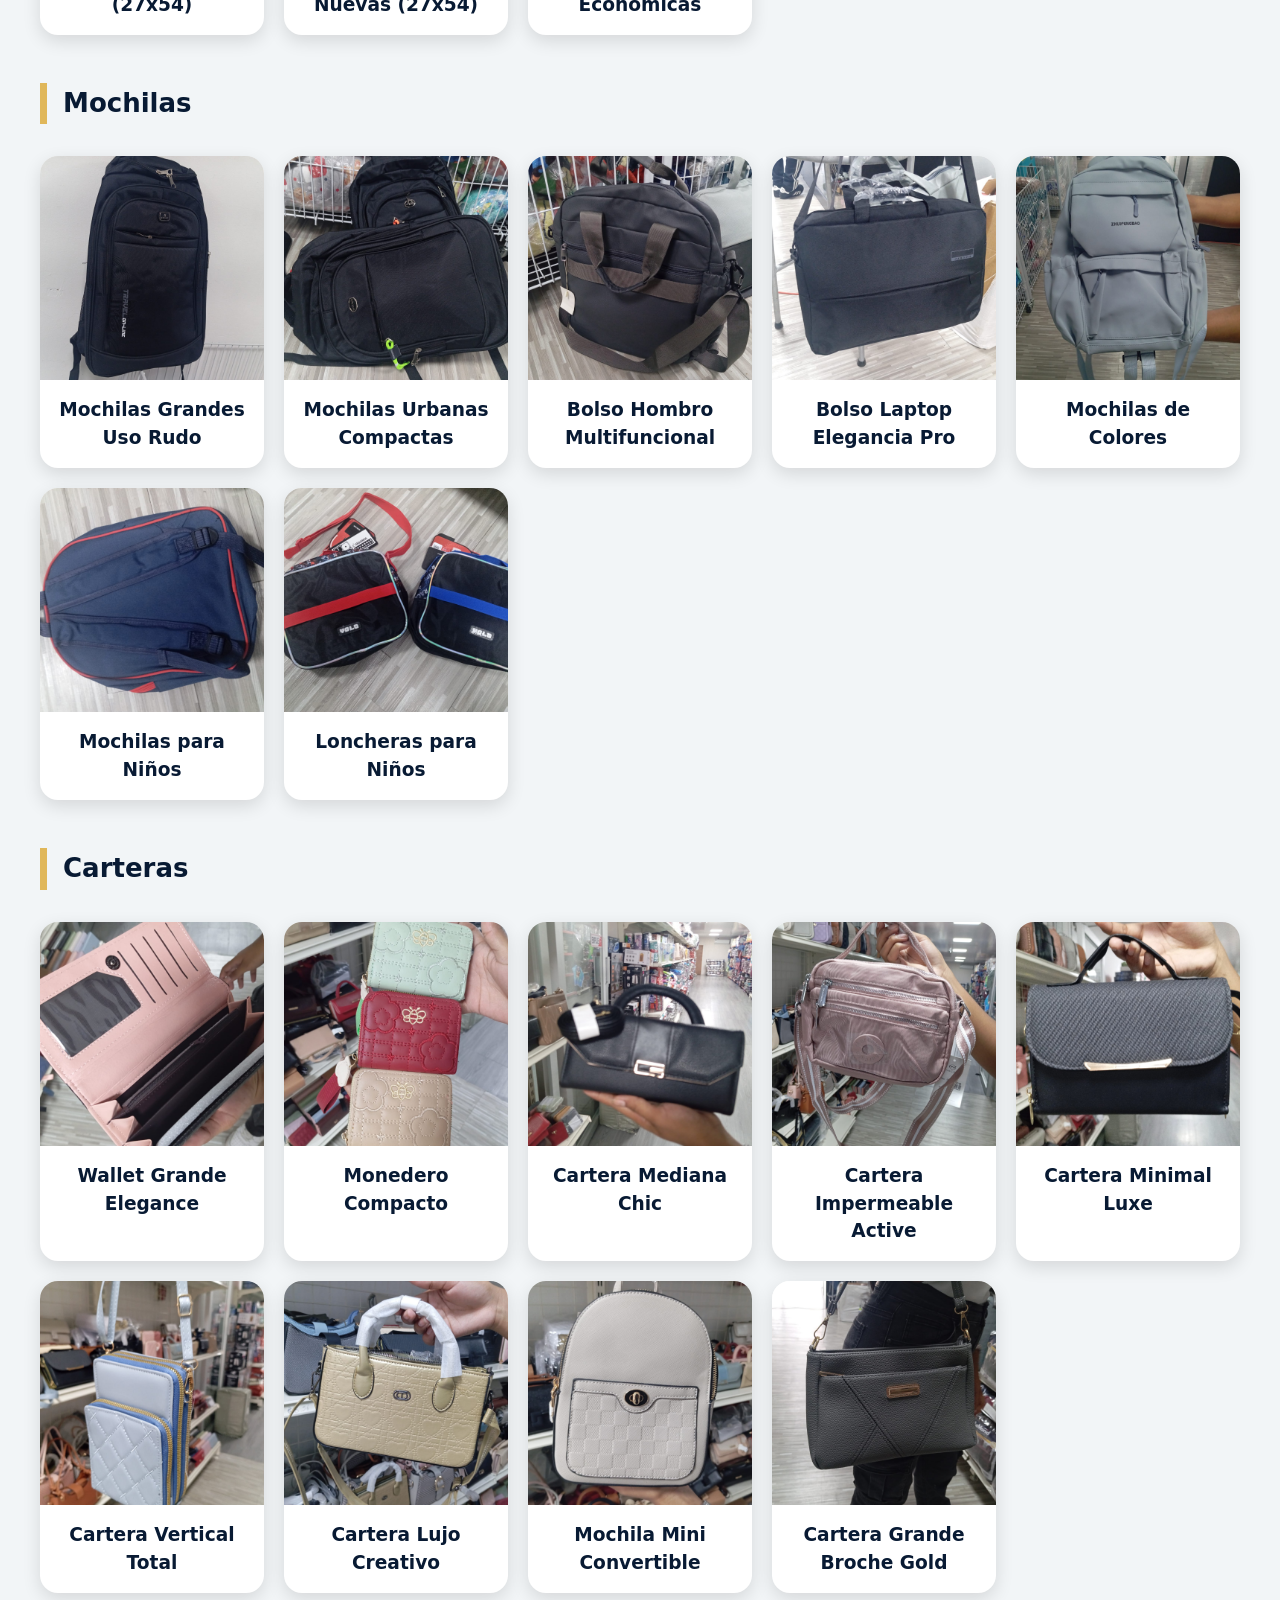
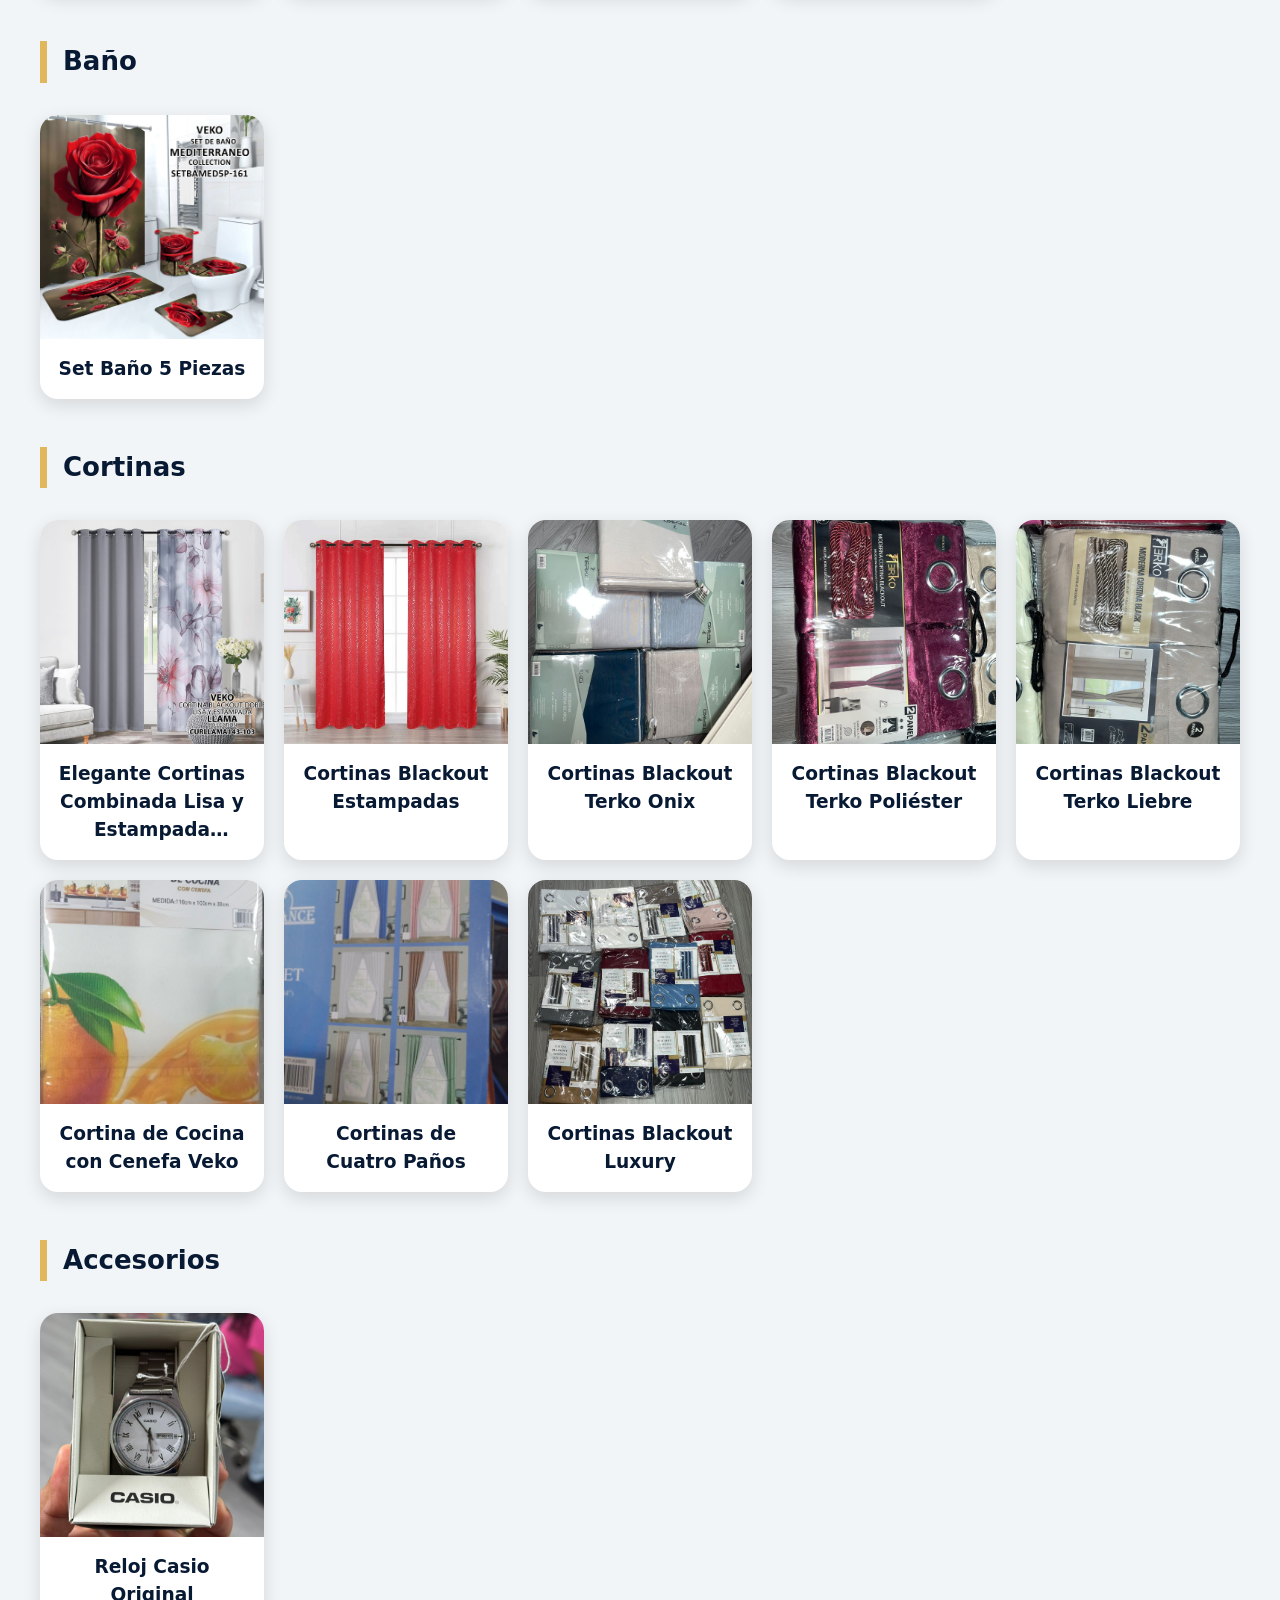
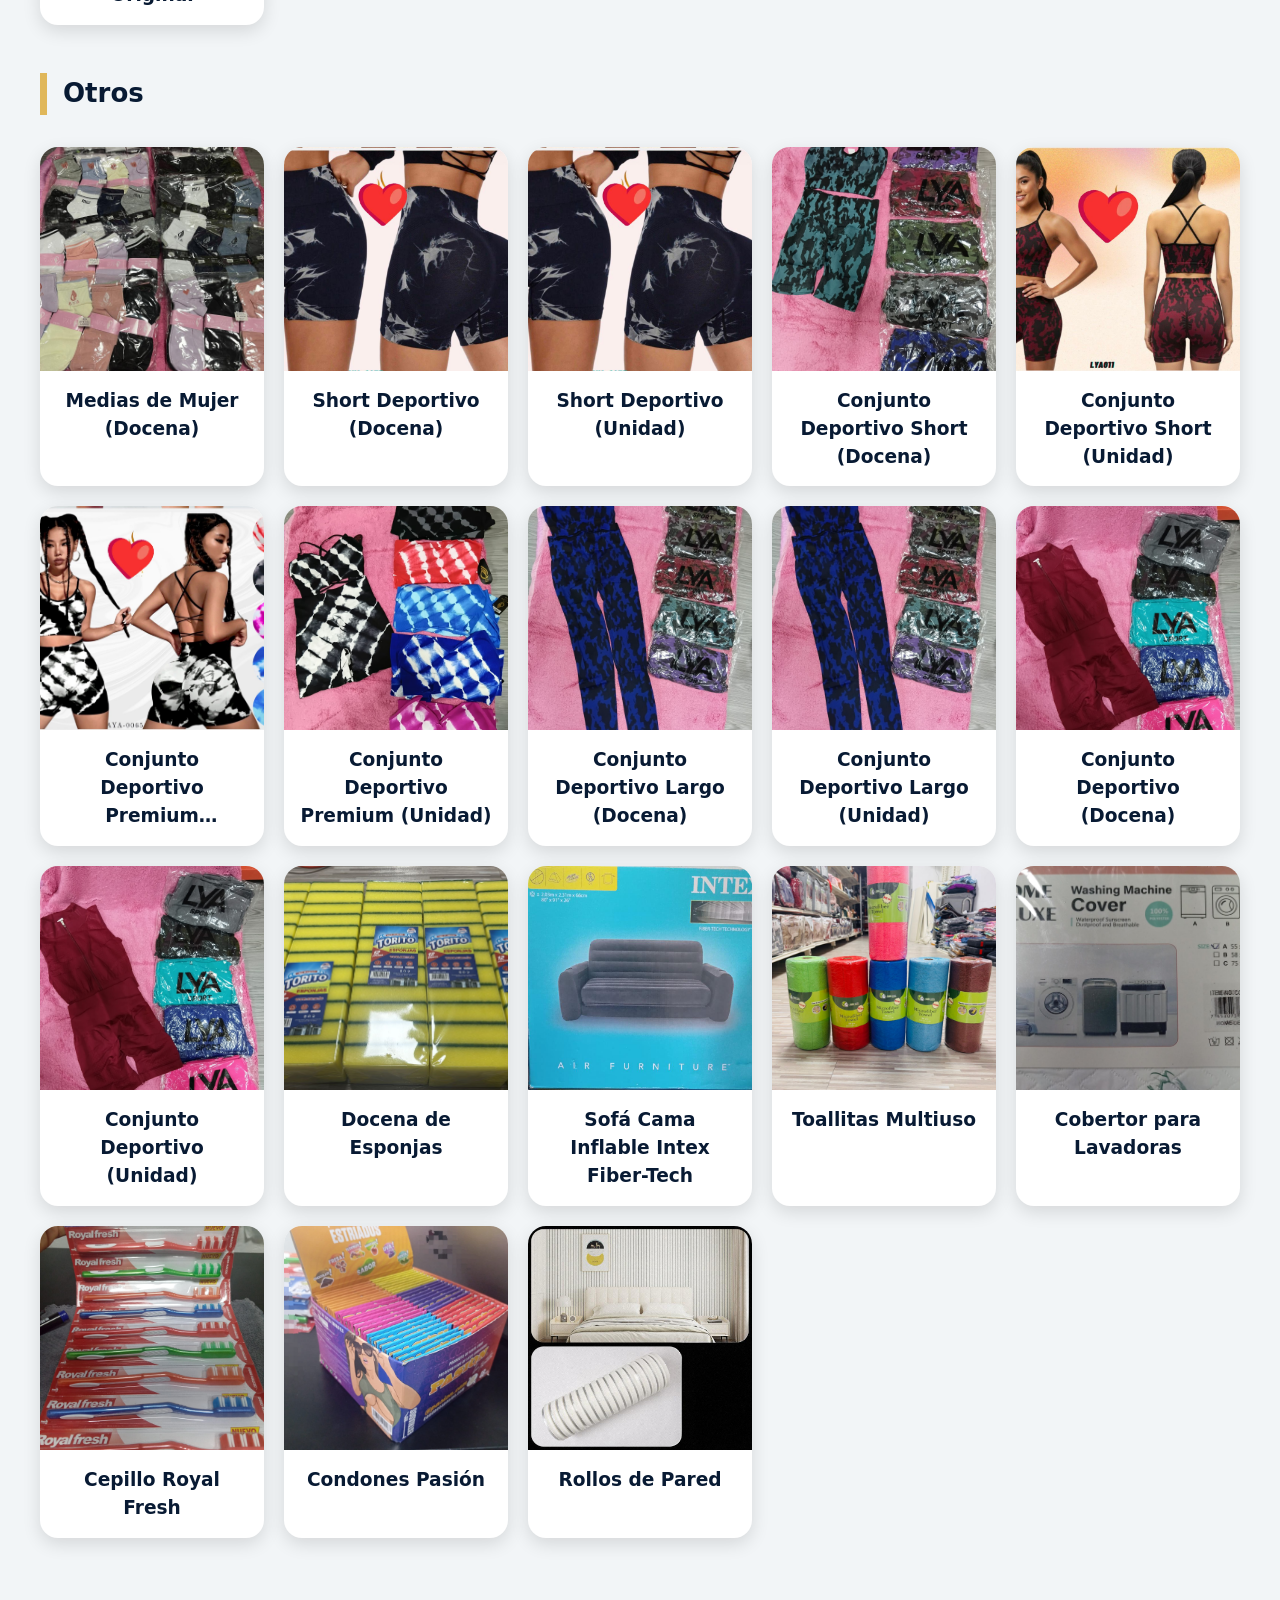
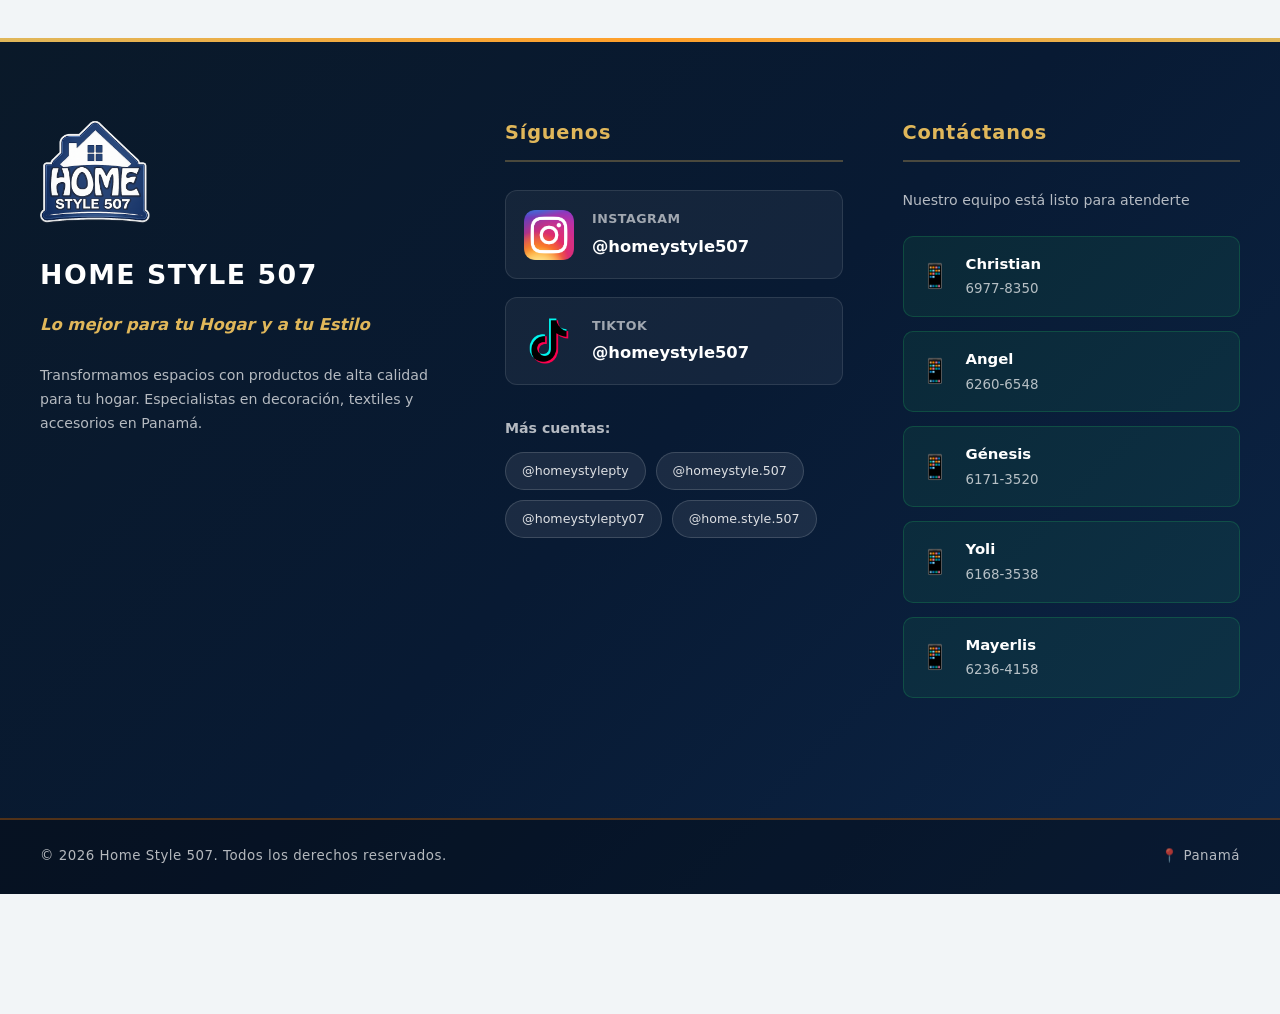
==== commit b90448ea: "Add files via upload" ====
--- a/index.html
+++ b/index.html
@@ -561,7 +561,7 @@
     </div>
   </article>
 
-  <article class="card proximo" 
+  <article class="card" 
     data-nombre="Forro Sofá 321 Licra con Rucha Unicolor" 
     data-descripcion="Sofá 3-2-1 puestos con rucha elegante y protección máxima. Material licra suave de premium calidad y elasticidad. Rucha decorativa que enhance la belleza del conjunto. Unicolor en colores que combinan todo tipo decoración. Elasticidad perfecta para ajuste hermético y seguro. Resistencia a uso diario intenso sin rasgarse. Transformación visual garantizada del ambiente. Disponible ahora en stock limitado." 
     data-precio="$32.10" 
@@ -793,7 +793,7 @@
   <article class="card proximo" 
     data-nombre="Forro del Respaldar de Cama Full" 
     data-descripcion="Forro para respaldar de cama Full con cobertura completa y ajuste práctico, diseñado para renovar el dormitorio con estilo. Presenta colores neutros y diseños elegantes que combinan fácilmente con distintos ambientes. Su textura es agradable al tacto, resistente al uso diario y pensada para mantener el respaldar protegido y bien presentado." 
-    data-precio="" 
+    data-precio="$10.70" 
     data-images="img/sabanas/18/1.jpeg,img/sabanas/18/2.jpeg,img/sabanas/18/3.jpeg,img/sabanas/18/4.jpeg,img/sabanas/18/5.jpeg">
     <img src="img/sabanas/18/1.jpeg" alt="Forro del Respaldar de Cama Full" loading="lazy">
     <div class="card-info">
@@ -802,10 +802,10 @@
     </div>
   </article>
 
-  <article class="card proximo" 
+  <article class="card" 
     data-nombre="Forro del Respaldar de Cama Queen" 
     data-descripcion="Forro de respaldar Queen elaborado para brindar un acabado elegante con cobertura completa y sistema ajustable. Está disponible en tonos neutros con diseños sofisticados que elevan la decoración del cuarto sin recargarla. Su material ofrece textura suave, firmeza y buena resistencia, ideal para uso continuo con apariencia ordenada y moderna." 
-    data-precio="" 
+    data-precio="$12.84" 
     data-images="img/sabanas/18/1.jpeg,img/sabanas/18/2.jpeg,img/sabanas/18/3.jpeg,img/sabanas/18/4.jpeg,img/sabanas/18/5.jpeg">
     <img src="img/sabanas/18/1.jpeg" alt="Forro del Respaldar de Cama Queen" loading="lazy">
     <div class="card-info">
@@ -814,10 +814,10 @@
     </div>
   </article>
 
-  <article class="card proximo" 
+  <article class="card" 
     data-nombre="Forro del Respaldar de Cama King" 
     data-descripcion="Forro de respaldar King de cobertura total, pensado para proteger y realzar camas de mayor tamaño con una imagen refinada. Combina colores neutros y diseños elegantes que armonizan con estilos clásicos o contemporáneos. Su textura agradable, ajuste adaptable y confección resistente lo convierten en una opción práctica, duradera y estética para el dormitorio." 
-    data-precio="" 
+    data-precio="$14.98" 
     data-images="img/sabanas/18/1.jpeg,img/sabanas/18/2.jpeg,img/sabanas/18/3.jpeg,img/sabanas/18/4.jpeg,img/sabanas/18/5.jpeg">
     <img src="img/sabanas/18/1.jpeg" alt="Forro del Respaldar de Cama King" loading="lazy">
     <div class="card-info">
@@ -1573,12 +1573,12 @@
     </div>
 </article>
 
-  <article class="card proximo" 
+  <article class="card" 
     data-nombre="Toallas Unicolor Económicas" 
-    data-descripcion="proximamente" 
-    data-precio="proximamente" 
-    data-images="img/categoria/00/0.jpeg">
-    <img src="img/categoria/00/0.jpeg" alt="Toallas Unicolor Económicas" loading="lazy">
+    data-descripcion="Toallas unicolor económicas en varios colores disponibles, ideales para uso diario en hogar, baño, gimnasio o viajes. Ofrecen buena absorción, tacto cómodo y secado práctico para una rutina más funcional. Disponibles en distintos tamaños desde 20 x 30 hasta 30 x 60 pulgadas, adaptándose a diferentes necesidades con una opción accesible y versátil." 
+    data-precio="Desde $3.21 hasta $8.56" 
+    data-images="img/toallas/04/1.jpeg,img/toallas/04/2.jpeg,img/toallas/04/3.jpeg,img/toallas/04/4.jpeg,img/toallas/04/5.jpeg,img/toallas/04/6.jpeg">
+    <img src="img/toallas/04/1.jpeg" alt="Toallas Unicolor Económicas" loading="lazy">
     <div class="card-info">
       <h3>Toallas Unicolor Económicas</h3>
       <button onclick="toggleProducto(this)">Consultar</button>
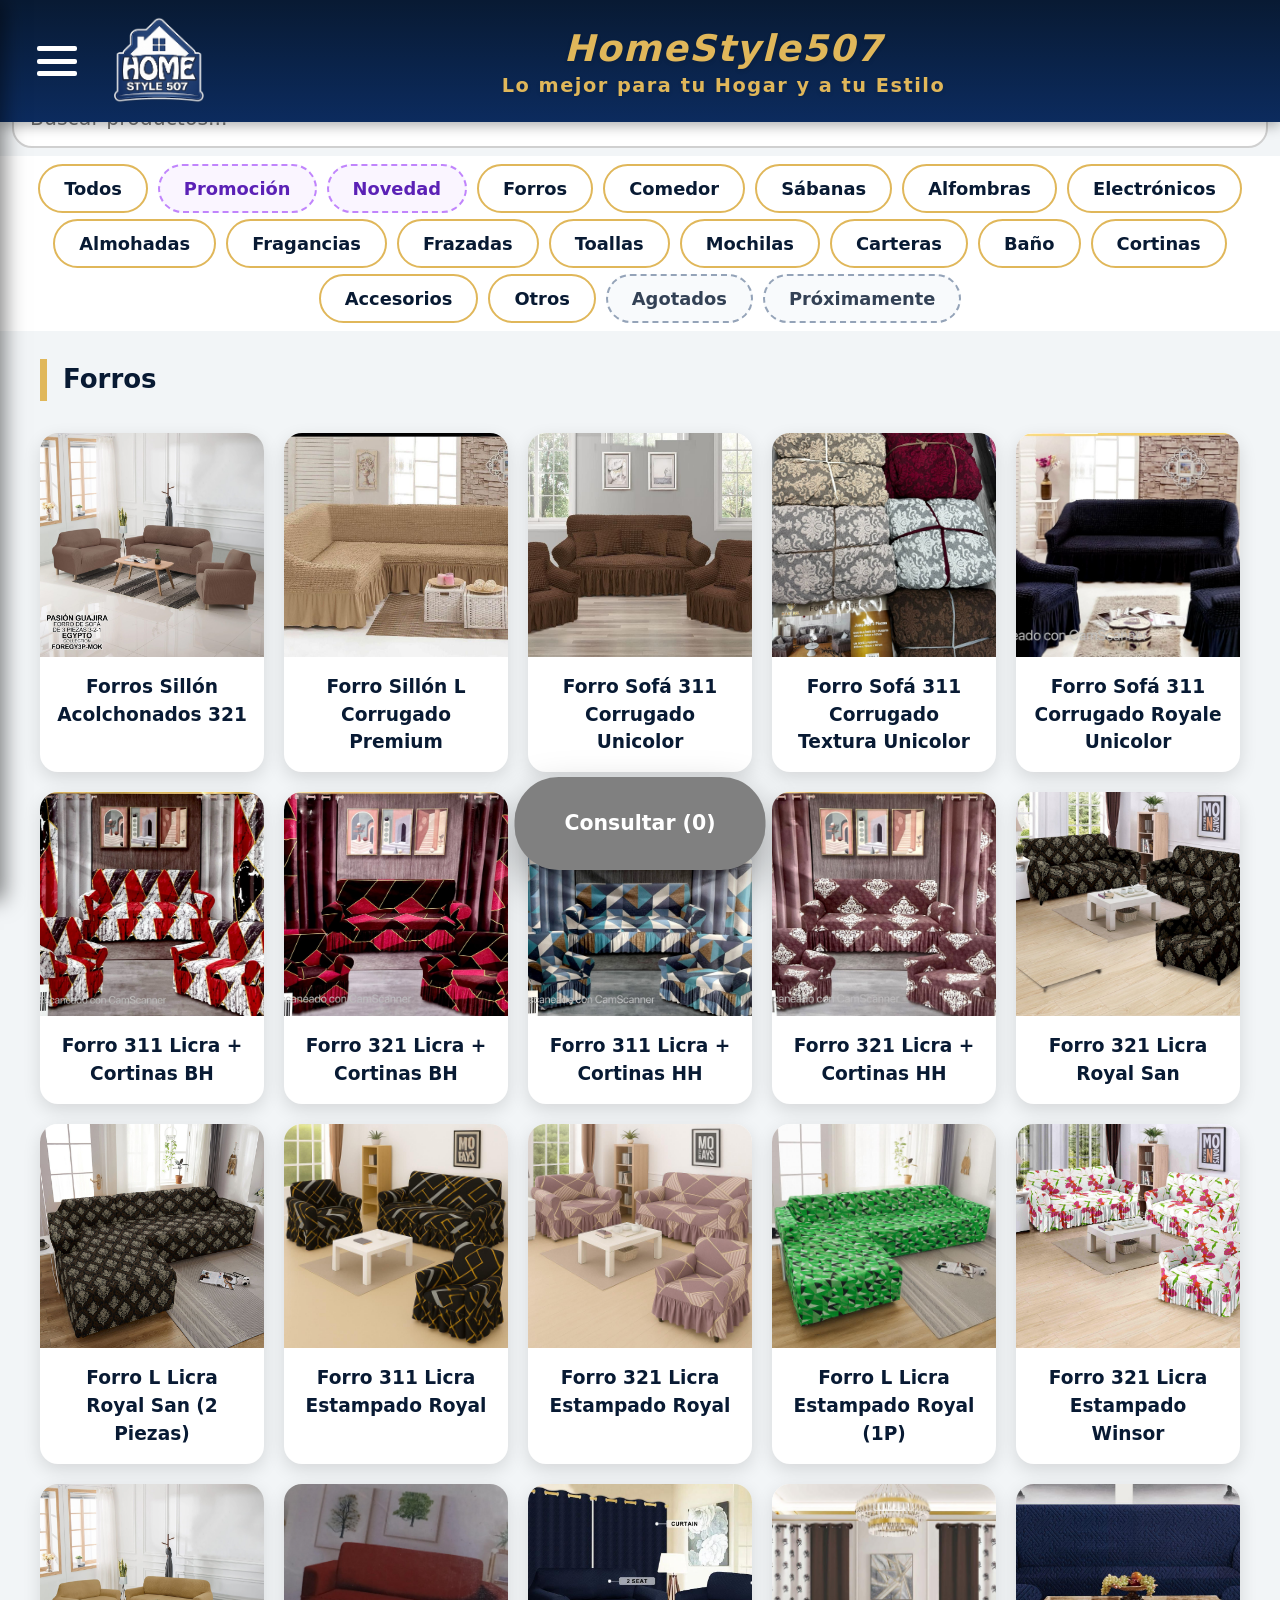
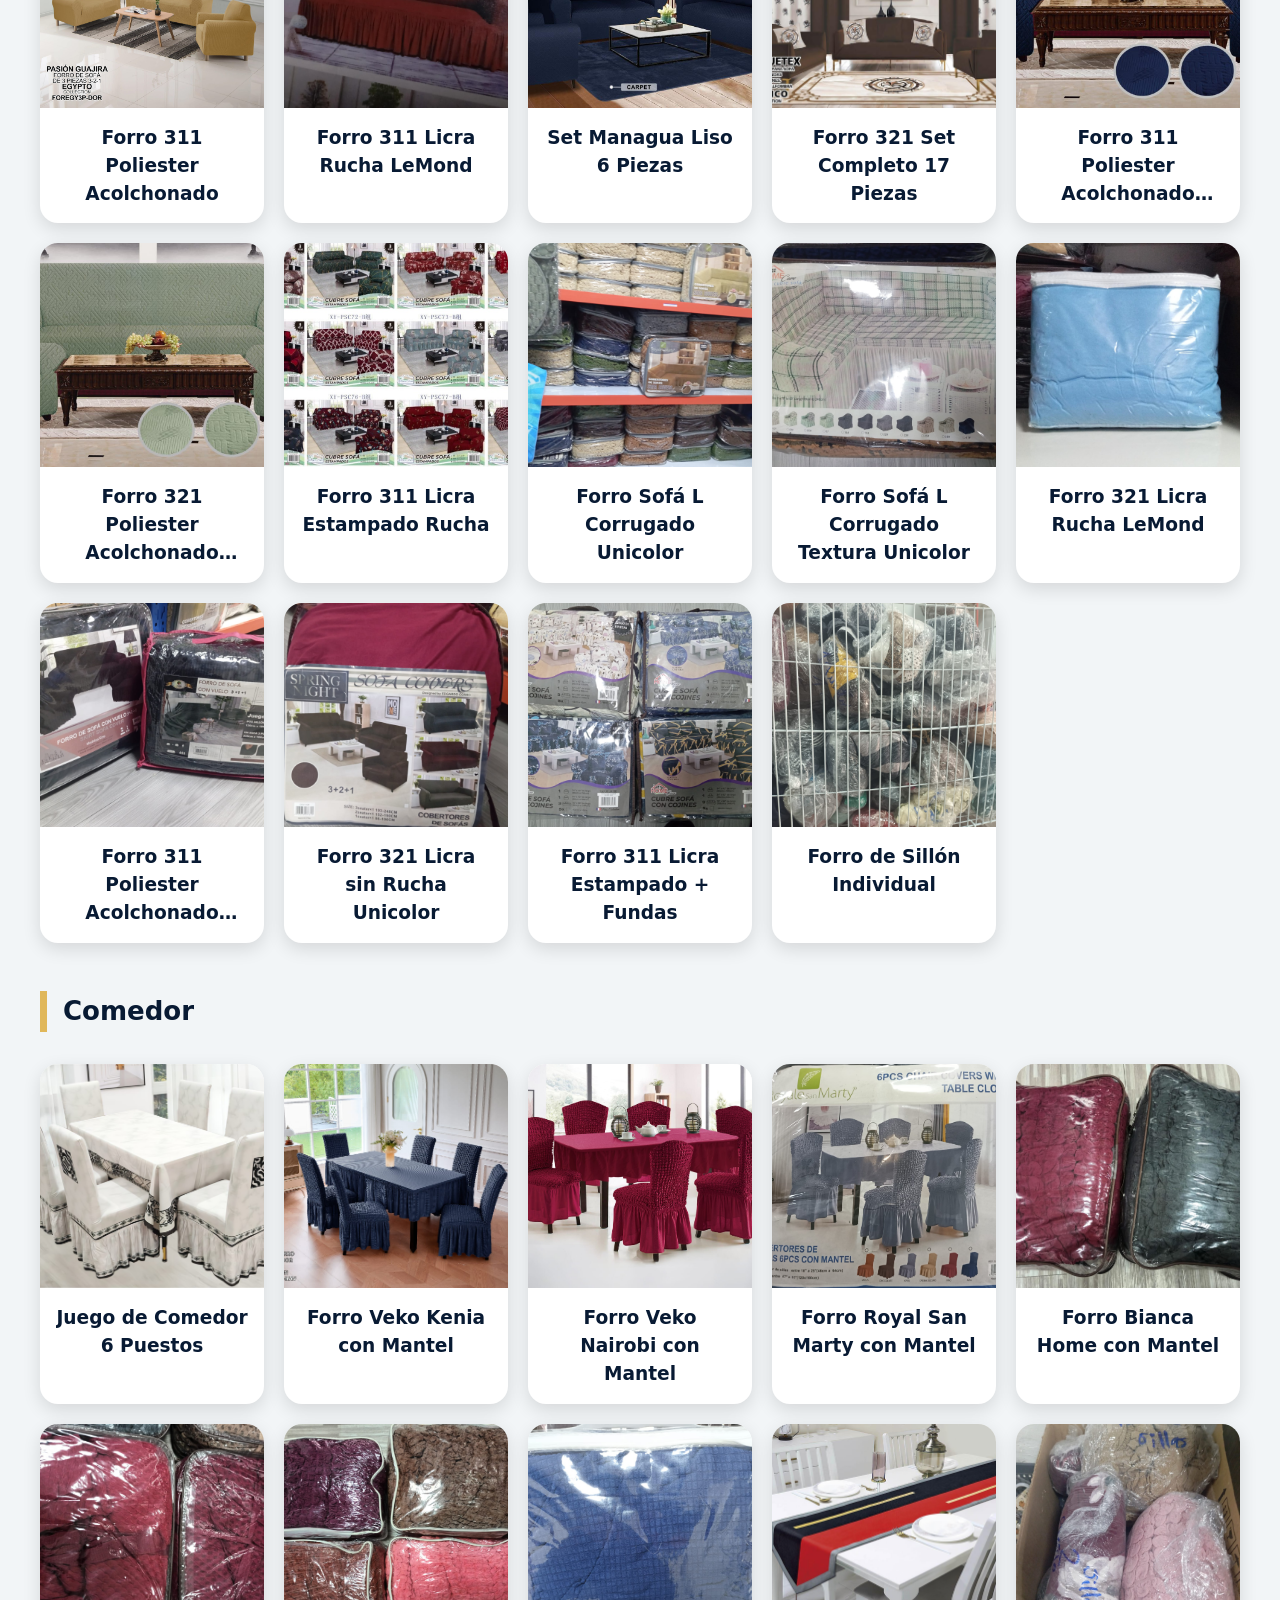
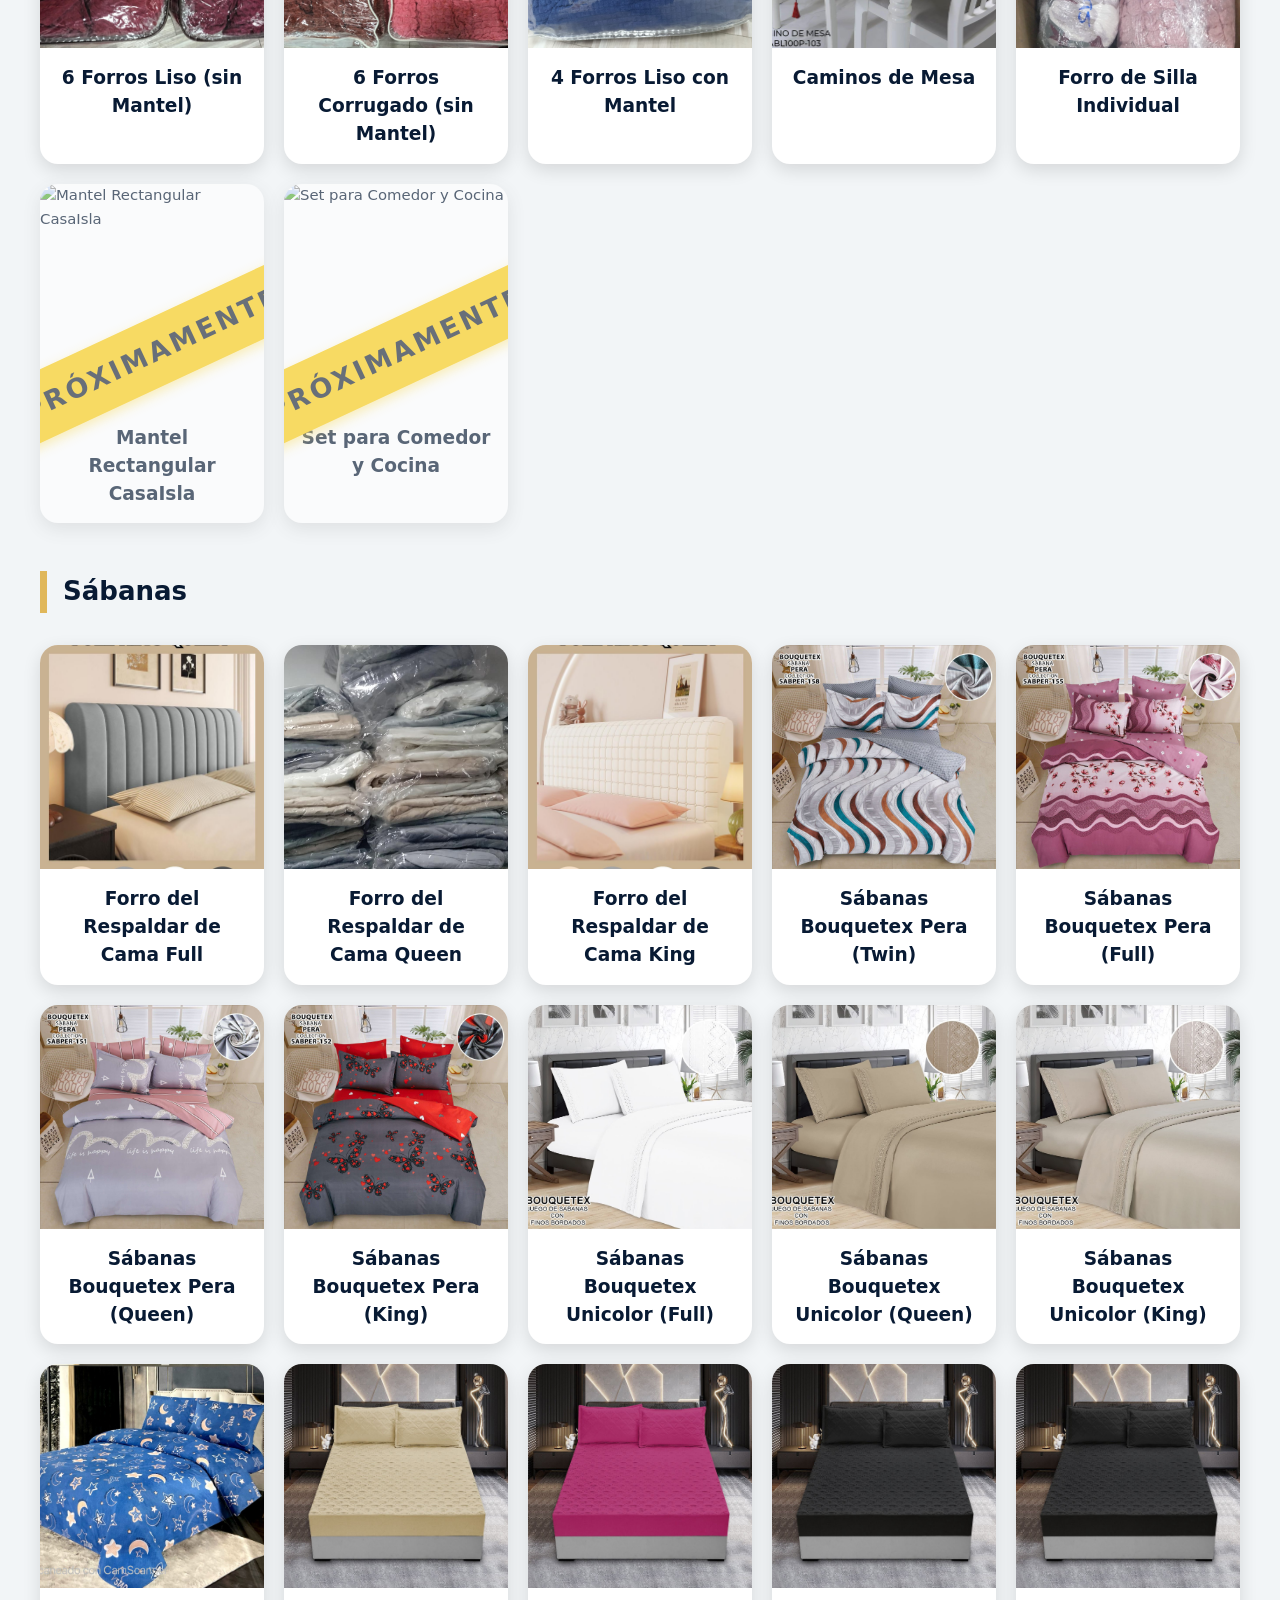
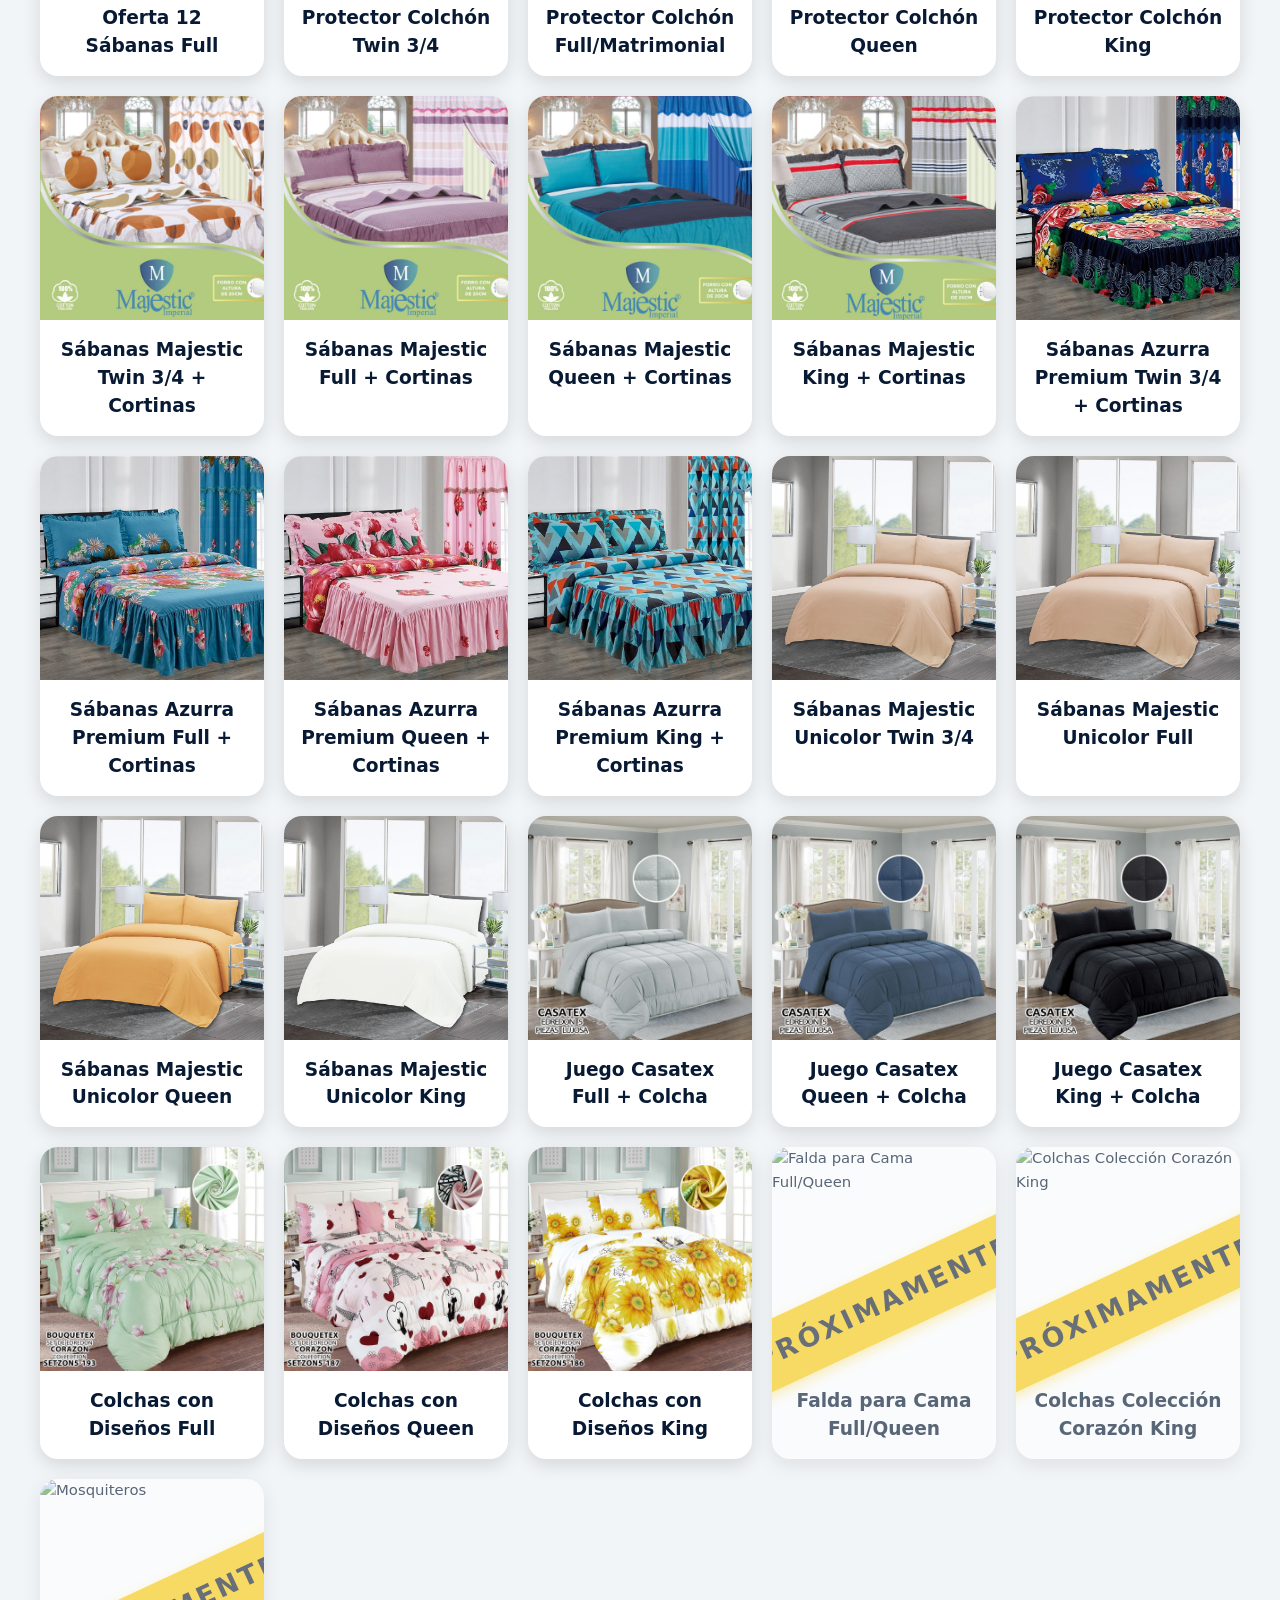
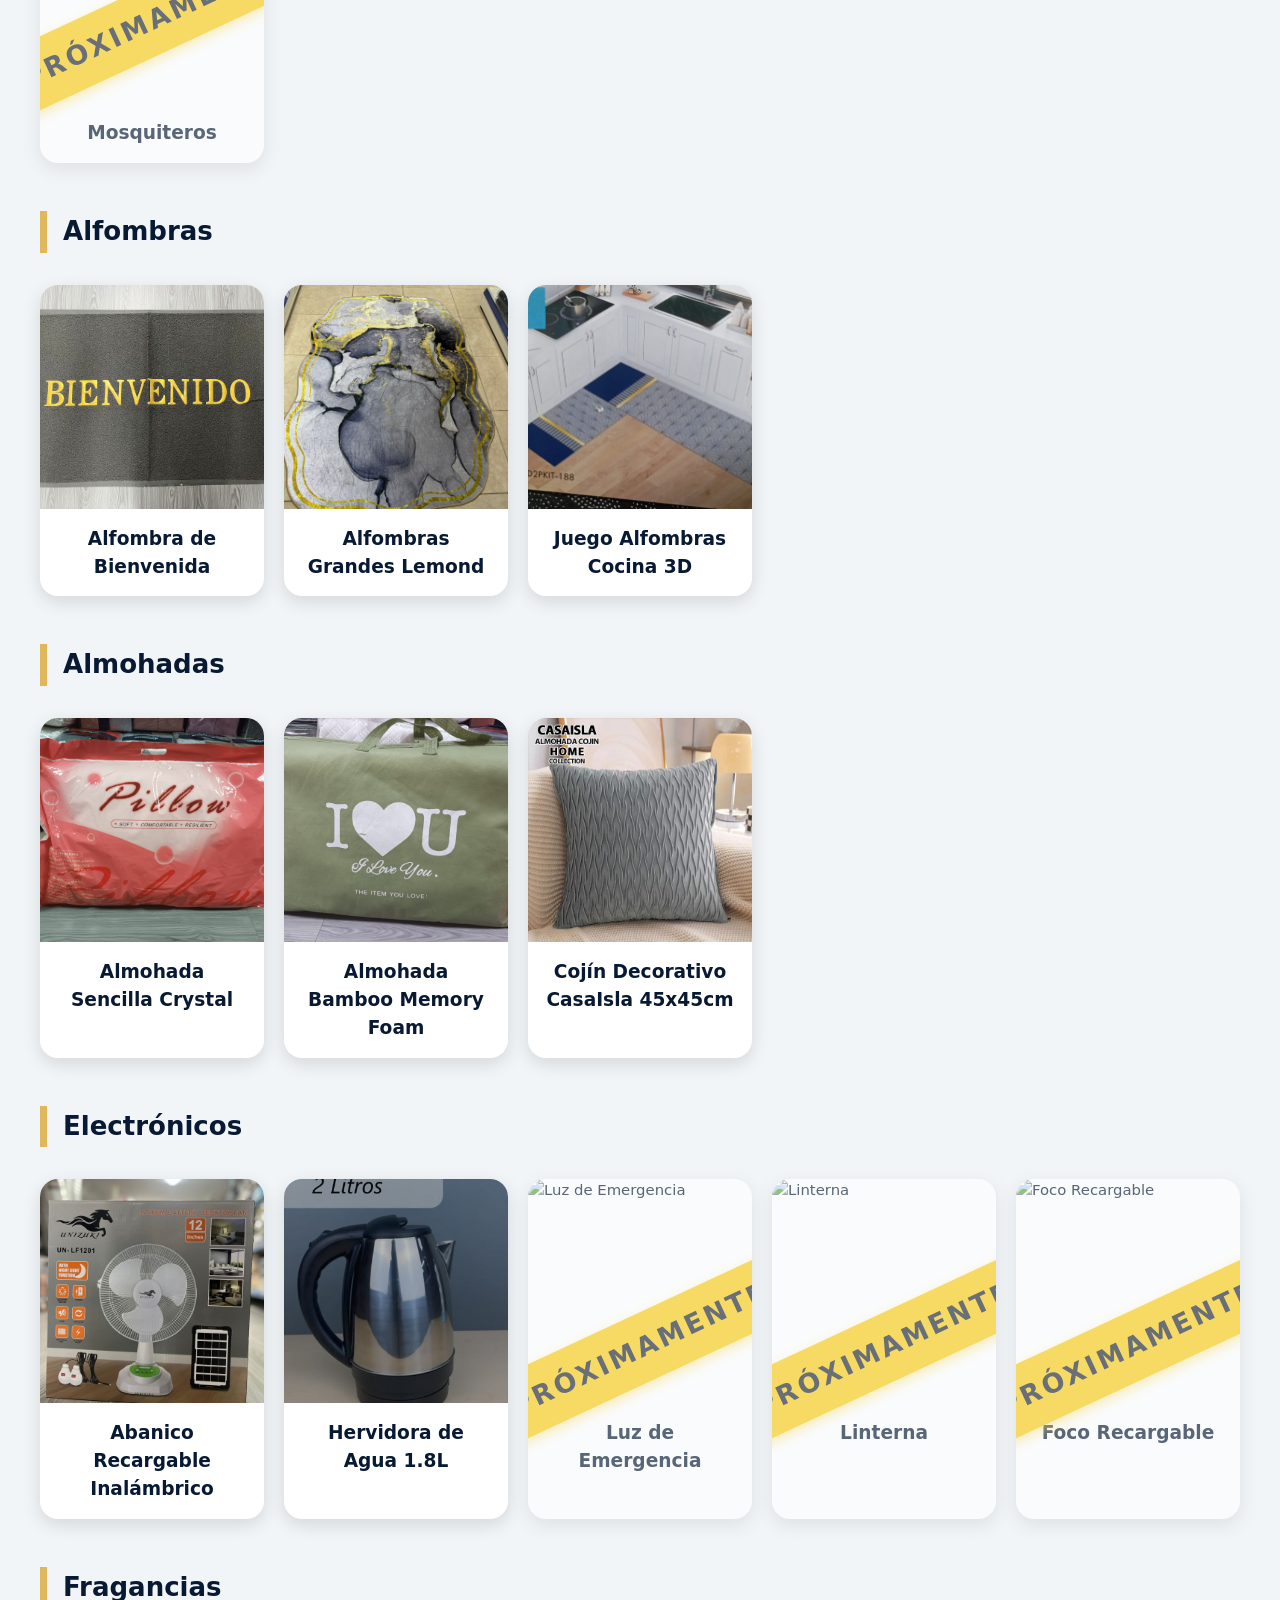
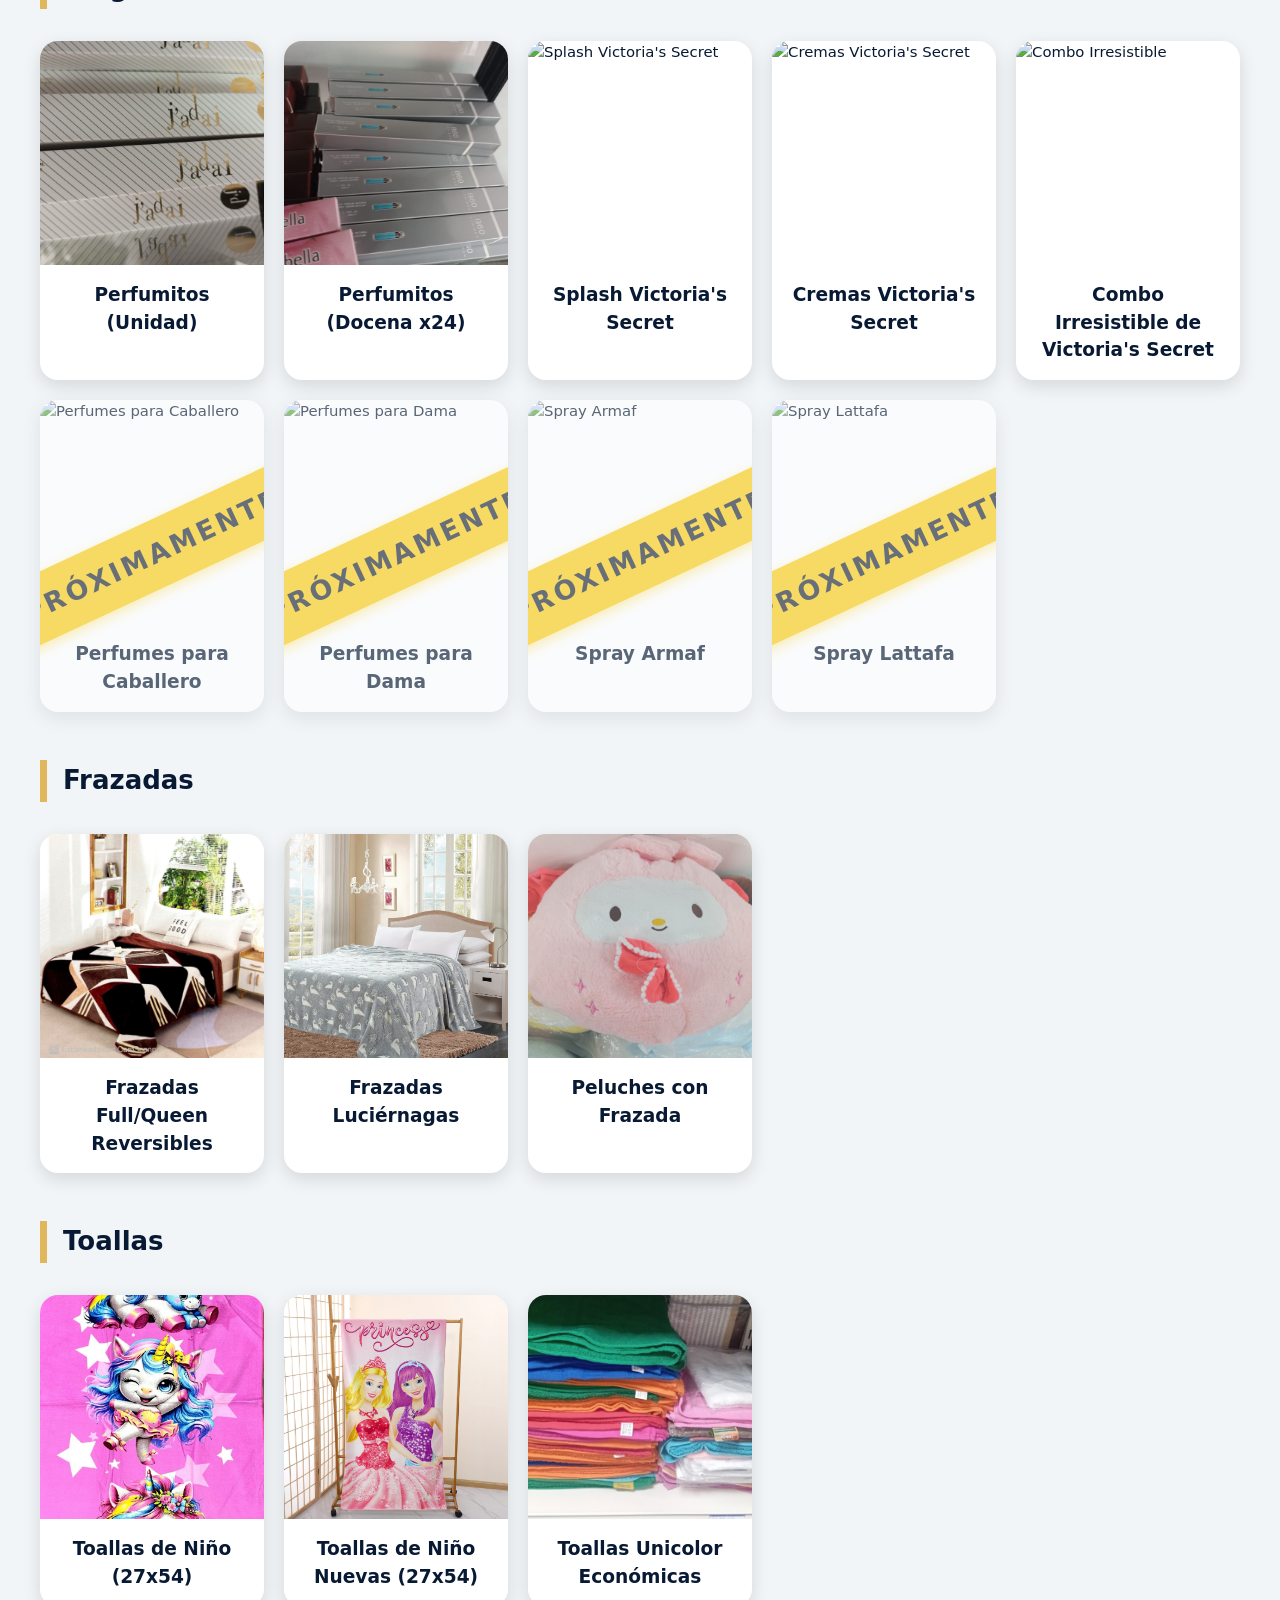
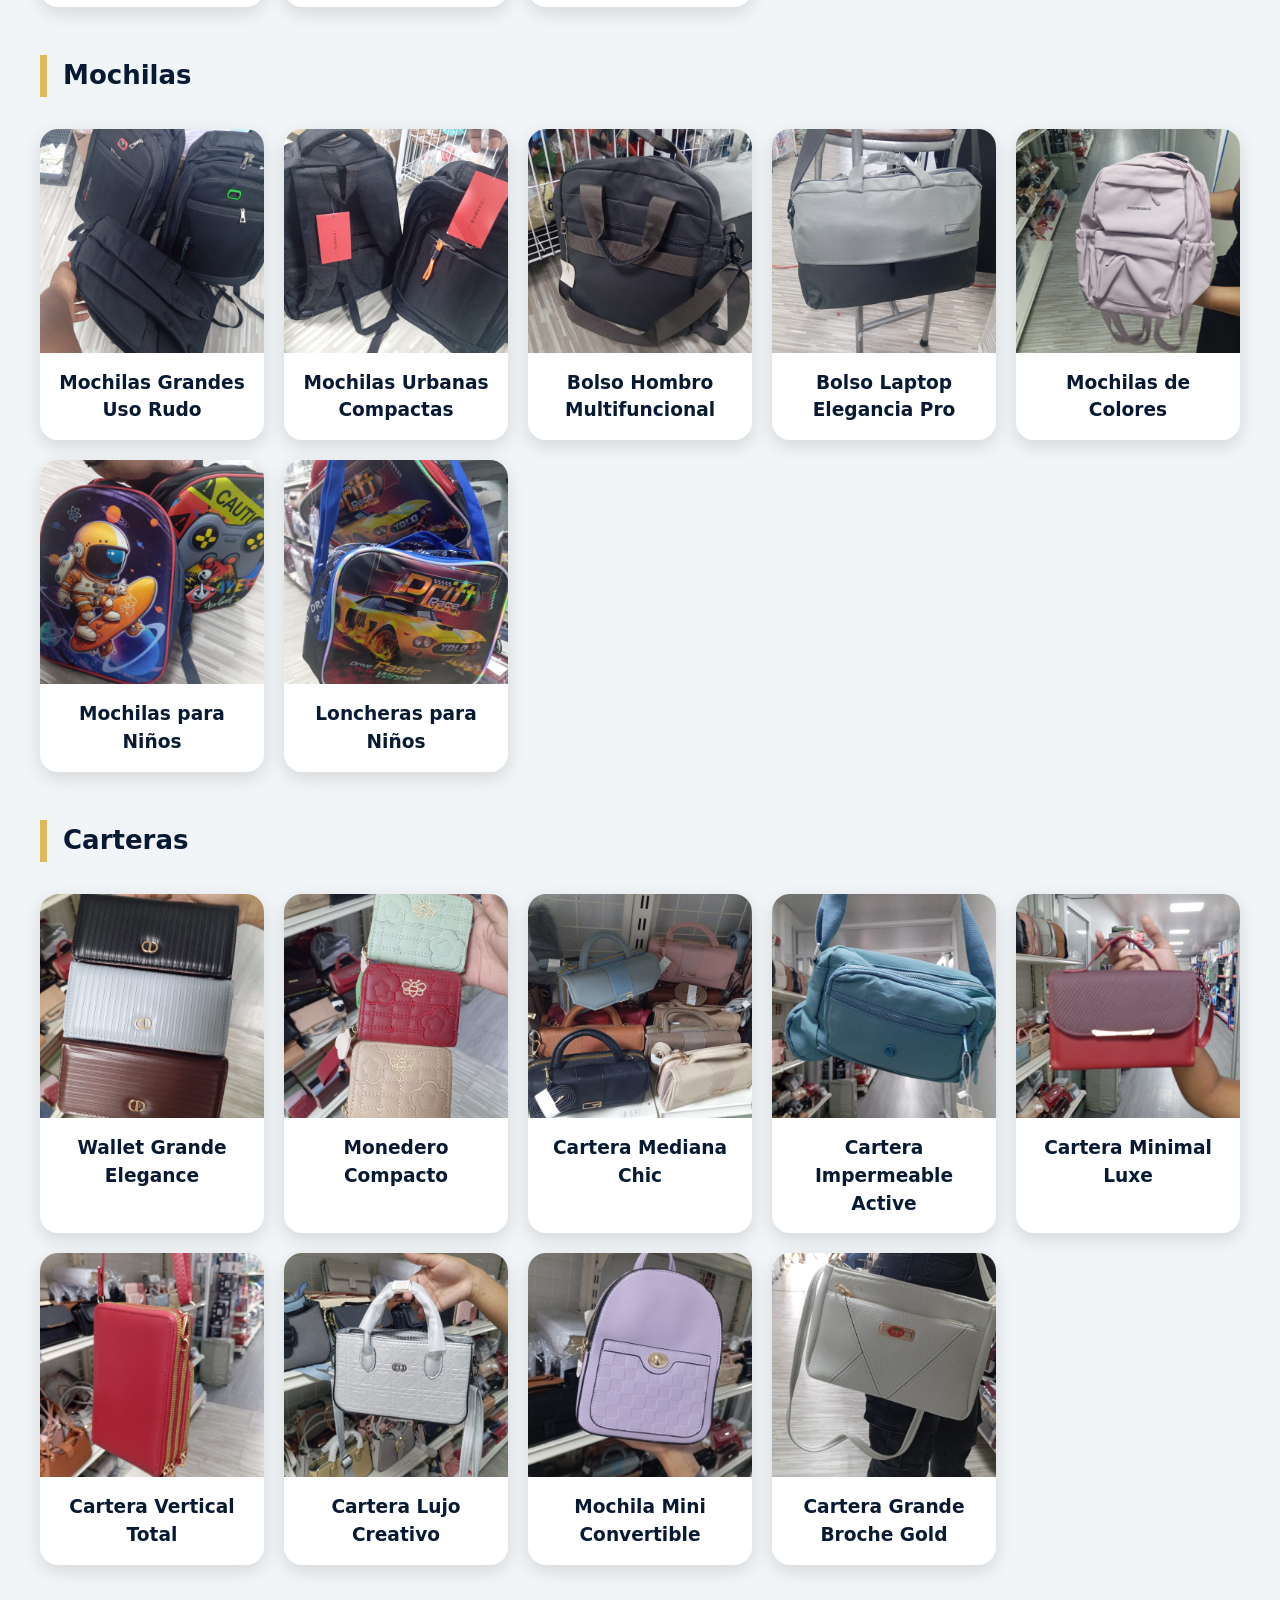
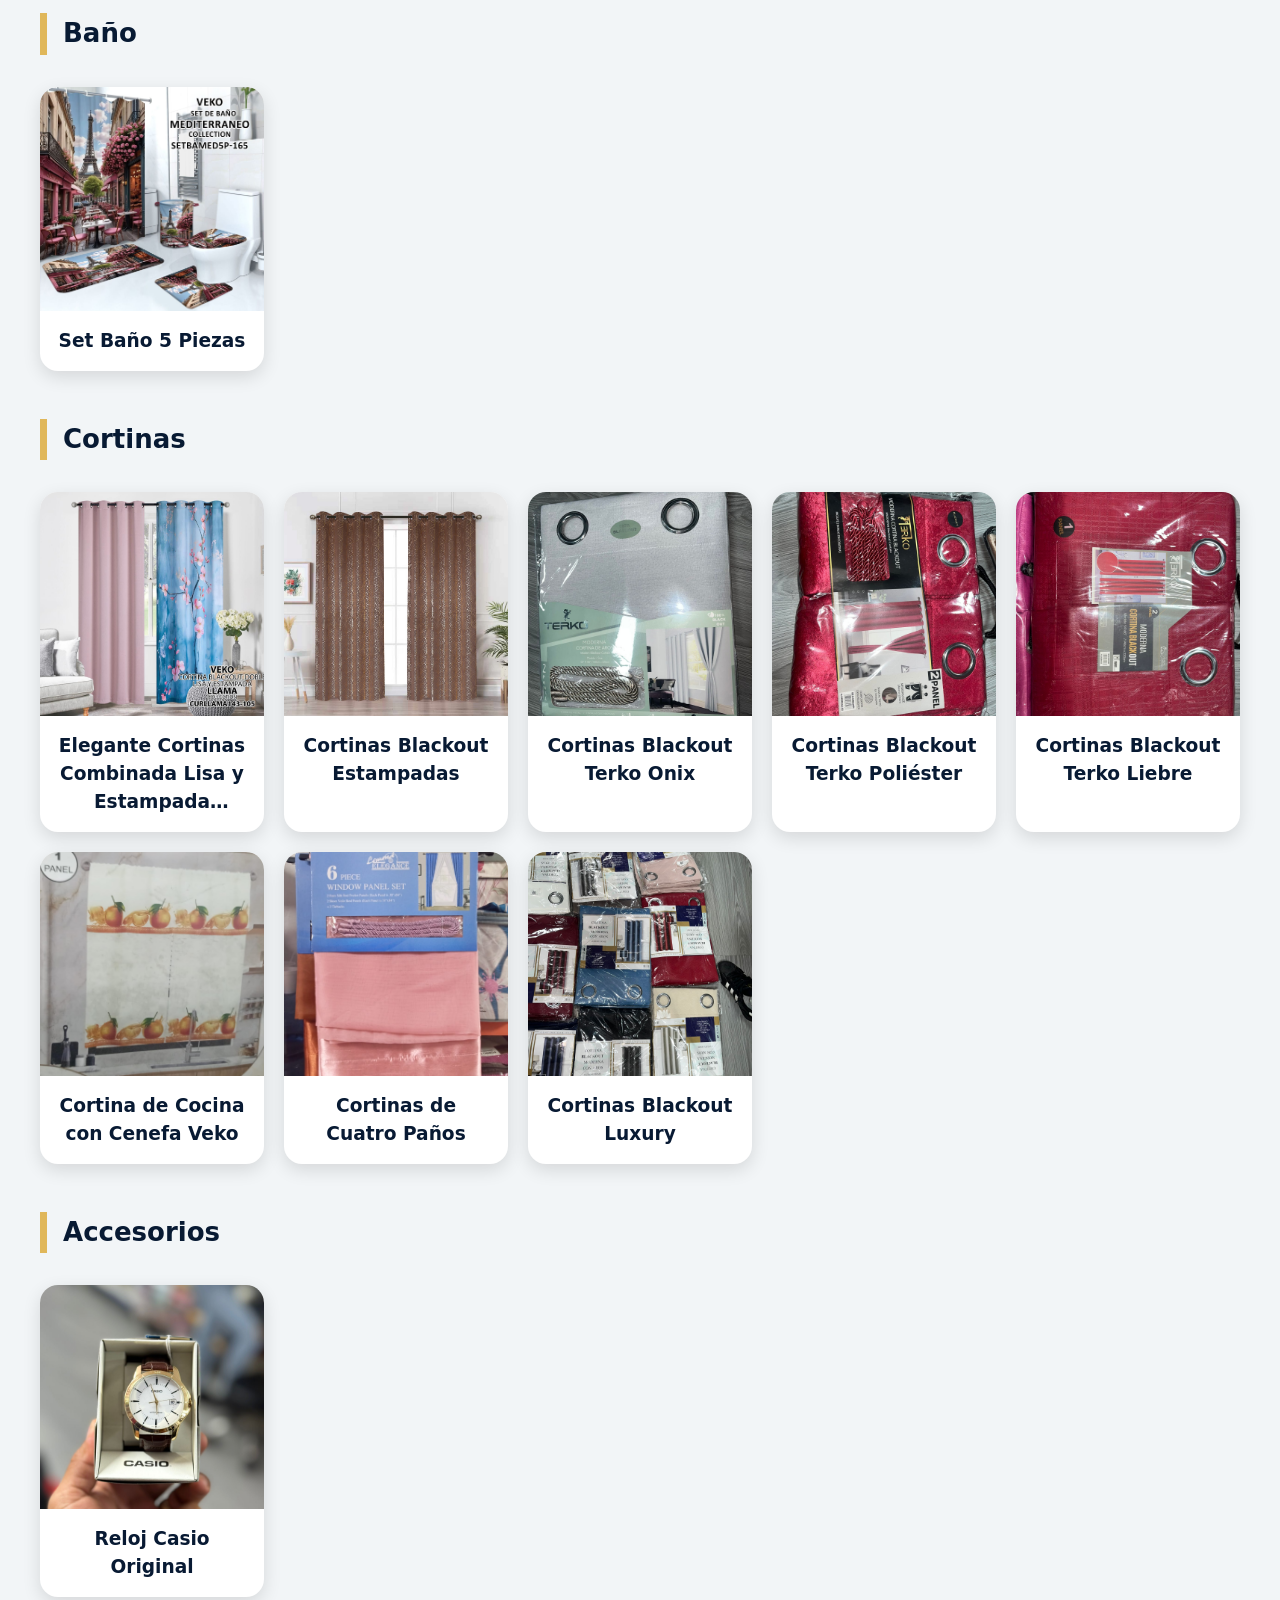
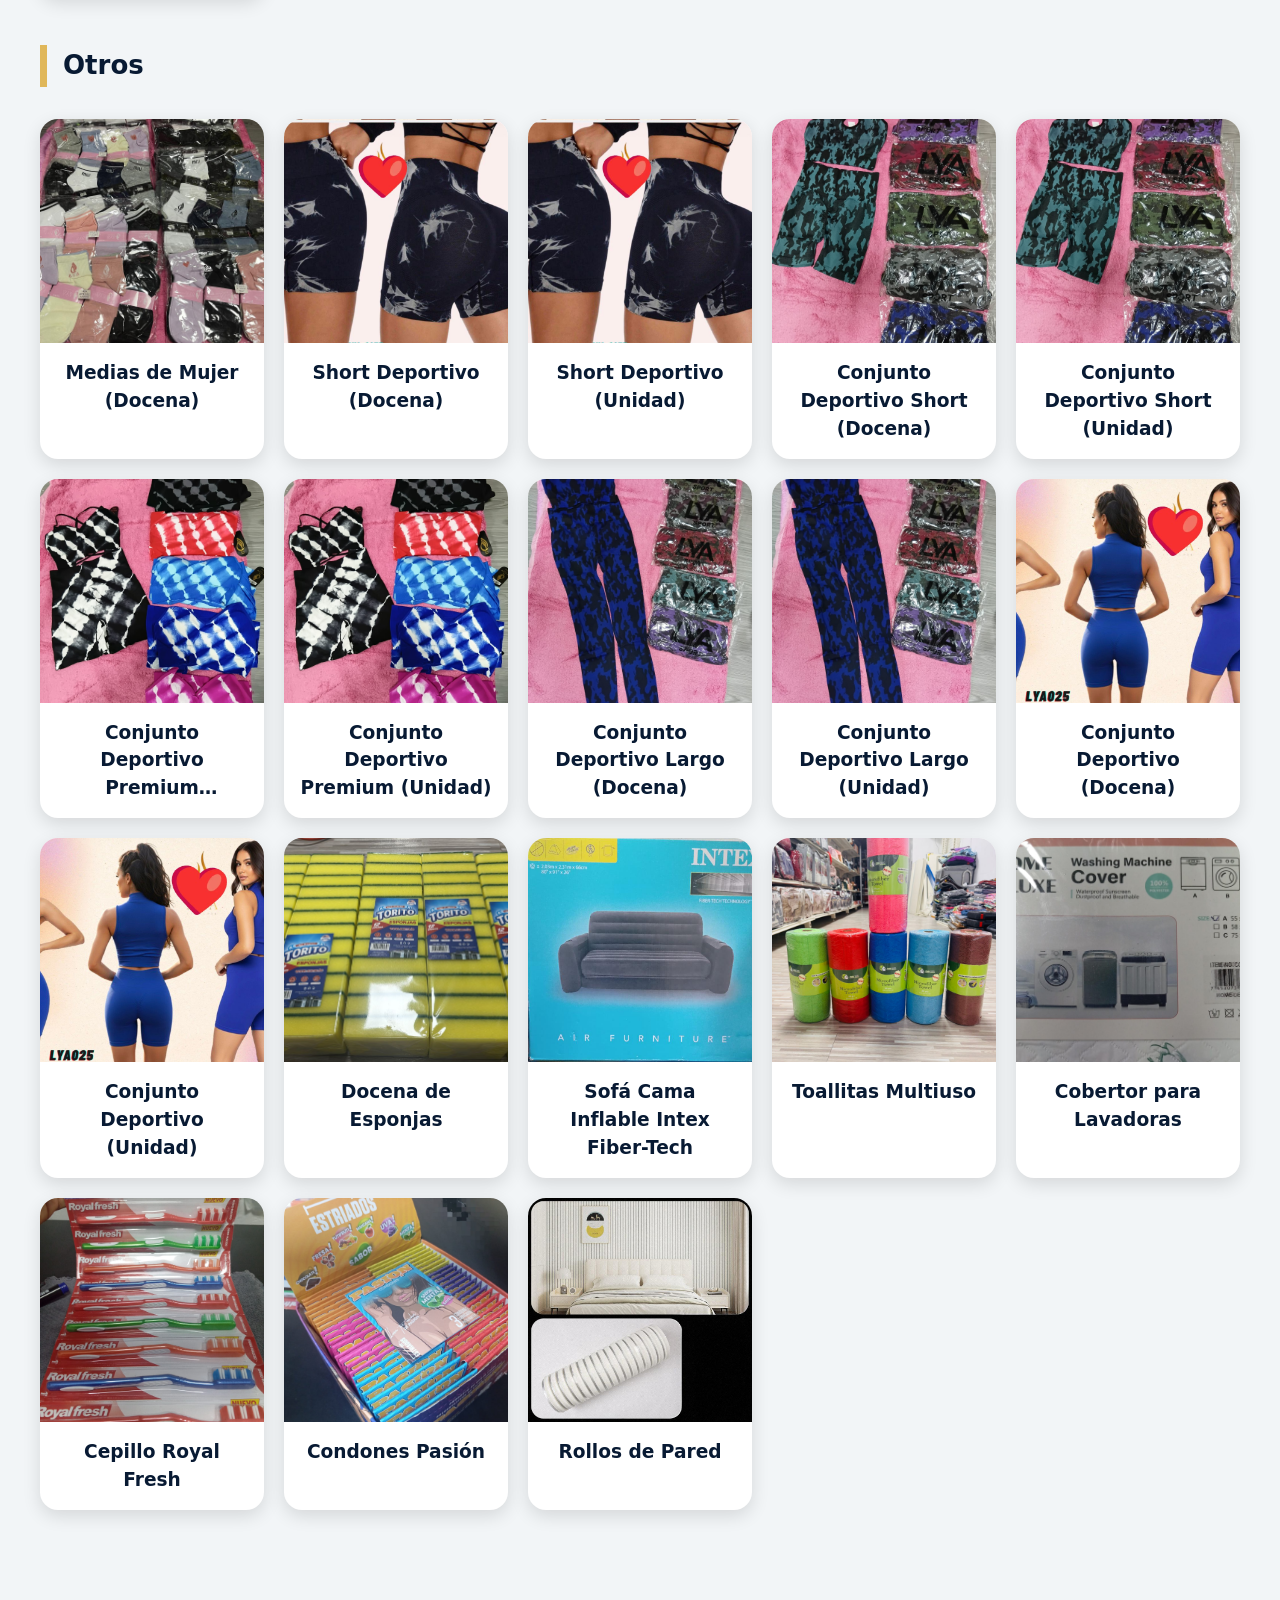
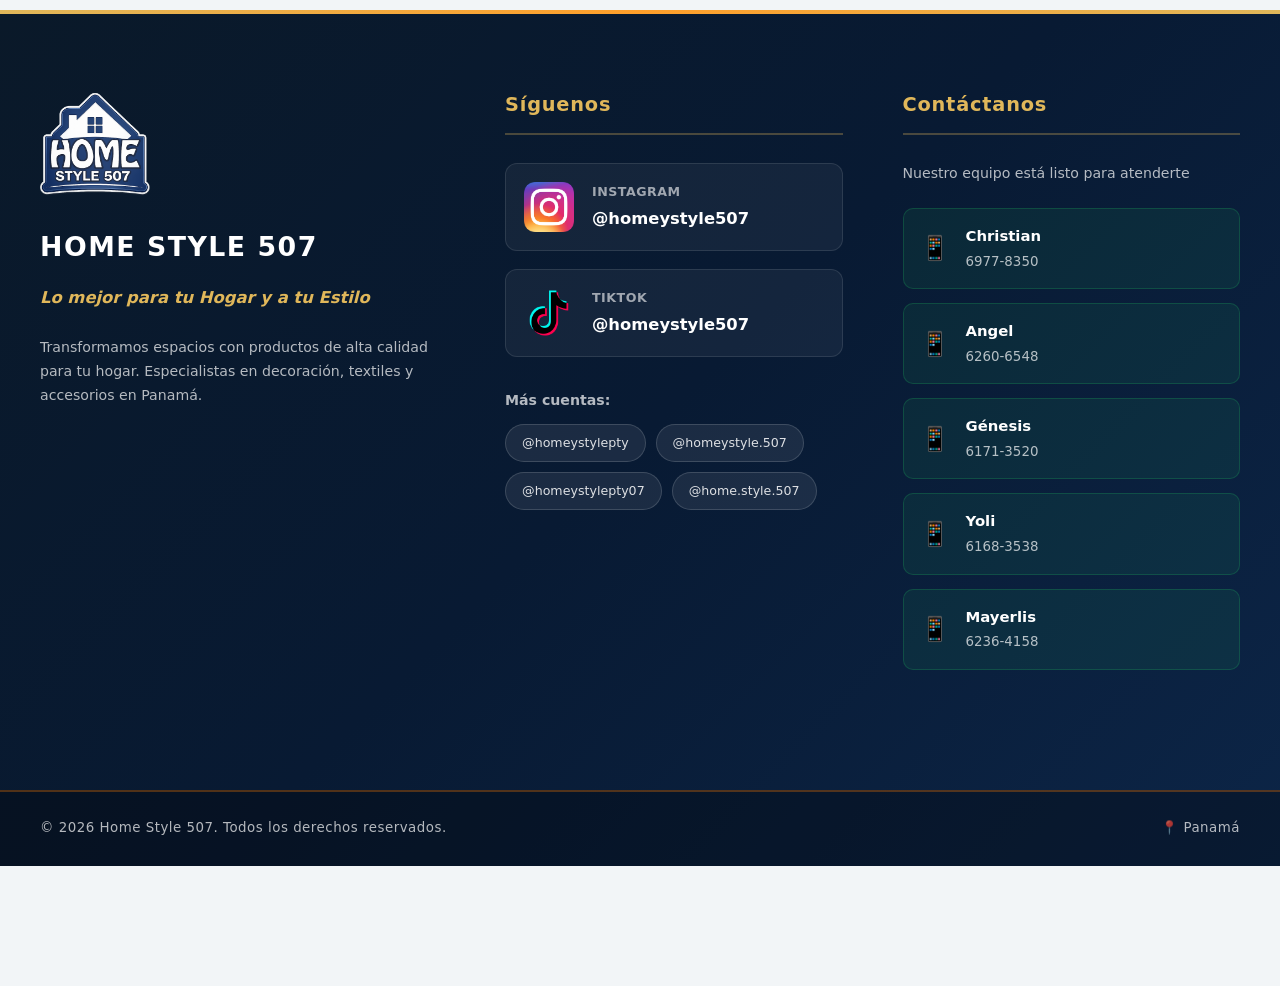
==== commit a37326a8: "Add files via upload" ====
--- a/index.html
+++ b/index.html
@@ -561,7 +561,7 @@
     </div>
   </article>
 
-  <article class="card" 
+  <article class="card agotado" 
     data-nombre="Forro Sofá 321 Licra con Rucha Unicolor" 
     data-descripcion="Sofá 3-2-1 puestos con rucha elegante y protección máxima. Material licra suave de premium calidad y elasticidad. Rucha decorativa que enhance la belleza del conjunto. Unicolor en colores que combinan todo tipo decoración. Elasticidad perfecta para ajuste hermético y seguro. Resistencia a uso diario intenso sin rasgarse. Transformación visual garantizada del ambiente. Disponible ahora en stock limitado." 
     data-precio="$32.10" 
@@ -790,7 +790,7 @@
 <section class="categoria" data-categoria="Sábanas">
 <h2 class="category-title">Sábanas</h2>
 <div class="grid">
-  <article class="card proximo" 
+  <article class="card" 
     data-nombre="Forro del Respaldar de Cama Full" 
     data-descripcion="Forro para respaldar de cama Full con cobertura completa y ajuste práctico, diseñado para renovar el dormitorio con estilo. Presenta colores neutros y diseños elegantes que combinan fácilmente con distintos ambientes. Su textura es agradable al tacto, resistente al uso diario y pensada para mantener el respaldar protegido y bien presentado." 
     data-precio="$10.70" 
@@ -1409,8 +1409,8 @@
     data-nombre="Perfumes para Caballero" 
     data-descripcion="Varoniles, potentes y exclusivos. Descubre nuestra colección de fragancias para hombre, donde la elegancia de las marcas americanas se fusiona con la intensidad mística de la perfumería árabe. Solo ofrecemos Eau de Parfum original, garantizando una fijación superior y estelas que imponen presencia. Desde notas frescas y audaces hasta maderas exóticas, tenemos el aroma ideal para ti." 
     data-precio="Desde $21.40 hasta $42.80 (consulta el modelo y precio)" 
-    data-images="img/perfumes/02/1.jpeg,img/perfumes/02/2.jpeg,img/perfumes/02/3.jpeg,img/perfumes/02/4.jpeg,img/perfumes/02/5.jpeg,img/perfumes/02/6.jpeg,img/perfumes/02/7.jpeg,img/perfumes/02/8.jpeg,img/perfumes/02/9.jpeg,img/perfumes/02/10.jpeg,img/perfumes/02/11.jpeg,img/perfumes/02/12.jpeg">
-    <img src="img/perfumes/02/1.jpeg" alt="Perfumes para Caballero" loading="lazy">
+    data-images="img/perfumes/03/1.jpeg,img/perfumes/03/2.jpeg,img/perfumes/03/3.jpeg,img/perfumes/03/4.jpeg,img/perfumes/03/5.jpeg,img/perfumes/03/6.jpeg,img/perfumes/03/7.jpeg,img/perfumes/03/8.jpeg,img/perfumes/03/9.jpeg,img/perfumes/03/10.jpeg,img/perfumes/03/11.jpeg,img/perfumes/03/12.jpeg">
+    <img src="img/perfumes/03/1.jpeg" alt="Perfumes para Caballero" loading="lazy">
     <div class="card-info">
         <h3>Perfumes para Caballero</h3>
         <button onclick="toggleProducto(this)">Consultar</button>
@@ -1429,38 +1429,38 @@
     </div>
   </article>
 
-  <article class="card proxima" 
+  <article class="card" 
     data-nombre="Splash Victoria's Secret (8.4 oz)" 
     data-descripcion="Un rocío de pura seducción. Envuelve tu piel en la magia de nuestros Splash Victoria's Secret de 8.4 oz. Cada gota es un susurro de dulzura y misterio, diseñado para la mujer que ama dejar una huella inolvidable. Son fragancias originales con la intensidad de un Eau de Parfum, que celebran tu esencia femenina con notas florales y frutales. Siéntete fresca, coqueta y radiante en cada momento." 
     data-precio="$14.98" 
-    data-images="img/perfumes/04/1.jpeg,img/perfumes/04/2.jpeg,img/perfumes/04/3.jpeg,img/perfumes/04/4.jpeg,img/perfumes/04/5.jpeg,img/perfumes/04/6.jpeg,img/perfumes/04/7.jpeg,img/perfumes/04/8.jpeg,img/perfumes/04/9.jpeg,img/perfumes/04/10.jpeg,img/perfumes/04/11.jpeg,img/perfumes/04/12.jpeg">
-    <img src="img/perfumes/04/1.jpeg" alt="Splash Victoria's Secret" loading="lazy">
+    data-images="img/perfumes/02/1.jpeg,img/perfumes/02/2.jpeg,img/perfumes/02/3.jpeg,img/perfumes/02/4.jpeg,img/perfumes/02/5.jpeg,img/perfumes/02/6.jpeg,img/perfumes/02/7.jpeg,img/perfumes/02/8.jpeg">
+    <img src="img/perfumes/02/1.jpeg" alt="Splash Victoria's Secret" loading="lazy">
     <div class="card-info">
         <h3>Splash Victoria's Secret</h3>
         <button onclick="toggleProducto(this)">Consultar</button>
     </div>
   </article>
 
-  <article class="card proxima" 
+  <article class="card" 
     data-nombre="Cremas Victoria's Secret (8.4 oz)" 
     data-descripcion="Caricias de terciopelo. Deleita tus sentidos y tu piel con el lujo de las cremas Victoria's Secret. Su fórmula original de 8.4 oz funde la hidratación profunda con aromas que hechizan. Es el ritual de belleza perfecto para la mujer que abraza su sensualidad y desea una piel suave, luminosa y con un perfume dulce que perdura. Déjate tentar por la suavidad y el brillo de una verdadera diosa." 
     data-precio="$14.98" 
-    data-images="img/perfumes/05/1.jpeg,img/perfumes/05/2.jpeg,img/perfumes/05/3.jpeg,img/perfumes/05/4.jpeg,img/perfumes/05/5.jpeg,img/perfumes/05/6.jpeg,img/perfumes/05/7.jpeg,img/perfumes/05/8.jpeg,img/perfumes/05/9.jpeg,img/perfumes/05/10.jpeg,img/perfumes/05/11.jpeg,img/perfumes/05/12.jpeg">
-    <img src="img/perfumes/05/1.jpeg" alt="Cremas Victoria's Secret" loading="lazy">
+    data-images="img/perfumes/02/1.jpeg,img/perfumes/02/2.jpeg,img/perfumes/02/3.jpeg,img/perfumes/02/4.jpeg,img/perfumes/02/5.jpeg,img/perfumes/02/6.jpeg,img/perfumes/02/7.jpeg,img/perfumes/02/8.jpeg">
+    <img src="img/perfumes/02/1.jpeg" alt="Cremas Victoria's Secret" loading="lazy">
     <div class="card-info">
         <h3>Cremas Victoria's Secret</h3>
         <button onclick="toggleProducto(this)">Consultar</button>
     </div>
   </article>
 
-  <article class="card proxima" 
-    data-nombre="Combo Irresistible (Splash + Crema)" 
+  <article class="card" 
+    data-nombre="Combo Irresistible (Splash + Crema) de Victoria's Secret" 
     data-descripcion="El secreto de una seducción eterna. Maximiza tu poder femenino con el dúo dinámico de Victoria's Secret. Al combinar la crema y el splash de 8.4 oz, creas una capa de fragancia irresistible que se funde con tu química natural. Es una experiencia sensorial dulce y envolvente que resalta tu belleza única. Déjate consentir por este combo original y convierte tu presencia en un aroma inolvidable." 
     data-precio="$29.96" 
-    data-images="img/perfumes/06/1.jpeg,img/perfumes/06/2.jpeg,img/perfumes/06/3.jpeg,img/perfumes/06/4.jpeg,img/perfumes/06/5.jpeg,img/perfumes/06/6.jpeg,img/perfumes/06/7.jpeg,img/perfumes/06/8.jpeg,img/perfumes/06/9.jpeg,img/perfumes/06/10.jpeg,img/perfumes/06/11.jpeg,img/perfumes/06/12.jpeg">
-    <img src="img/perfumes/06/1.jpeg" alt="Combo Irresistible" loading="lazy">
-    <div class="card-info">
-        <h3>Combo Irresistible</h3>
+    data-images="img/perfumes/02/1.jpeg,img/perfumes/02/2.jpeg,img/perfumes/02/3.jpeg,img/perfumes/02/4.jpeg,img/perfumes/02/5.jpeg,img/perfumes/02/6.jpeg,img/perfumes/02/7.jpeg,img/perfumes/02/8.jpeg">
+    <img src="img/perfumes/02/1.jpeg" alt="Combo Irresistible" loading="lazy">
+    <div class="card-info">
+        <h3>Combo Irresistible de Victoria's Secret</h3>
         <button onclick="toggleProducto(this)">Consultar</button>
     </div>
   </article>
@@ -2160,7 +2160,11 @@
 <div id="modalImagen" role="dialog" aria-modal="true" aria-labelledby="modalNombre">
   <div class="modal-caja">
     <button class="modal-cerrar" onclick="cerrarModal()" aria-label="Cerrar ventana modal">×</button>
-    <img id="modalImg" src="" alt="" role="button" tabindex="0" aria-label="Abrir collage de imágenes del producto">
+    <div class="modal-imagen-wrap">
+      <img id="modalImg" src="" alt="" role="button" tabindex="0" aria-label="Abrir collage de imágenes del producto">
+      <span id="modalEtiquetaFragancia" class="modal-etiqueta-fragancia" aria-hidden="true"></span>
+      <span id="modalEtiquetaFraganciaSecundaria" class="modal-etiqueta-fragancia" aria-hidden="true"></span>
+    </div>
     <div class="modal-cuerpo">
       <h2 id="modalNombre"></h2>
       <p id="modalDesc"></p>
--- a/styles.css
+++ b/styles.css
@@ -776,6 +776,40 @@
   -webkit-user-drag: none;
   user-select: none;
   cursor: zoom-in;
+}
+
+.modal-imagen-wrap{
+  position: relative;
+}
+
+.modal-etiqueta-fragancia{
+  position: absolute;
+  top: 12px;
+  padding: 6px 12px;
+  border-radius: 999px;
+  background: rgba(8, 26, 51, 0.78);
+  color: #fff;
+  font-size: clamp(0.82rem, 2.1vw, 0.95rem);
+  font-weight: 700;
+  letter-spacing: 0.4px;
+  text-transform: uppercase;
+  pointer-events: none;
+  display: none;
+  z-index: 2;
+}
+
+.modal-etiqueta-fragancia.activa{
+  display: inline-flex;
+}
+
+.modal-etiqueta-fragancia.pos-left{
+  left: 12px;
+  right: auto;
+}
+
+.modal-etiqueta-fragancia.pos-right{
+  right: 12px;
+  left: auto;
 }
 
 #modalCollage{
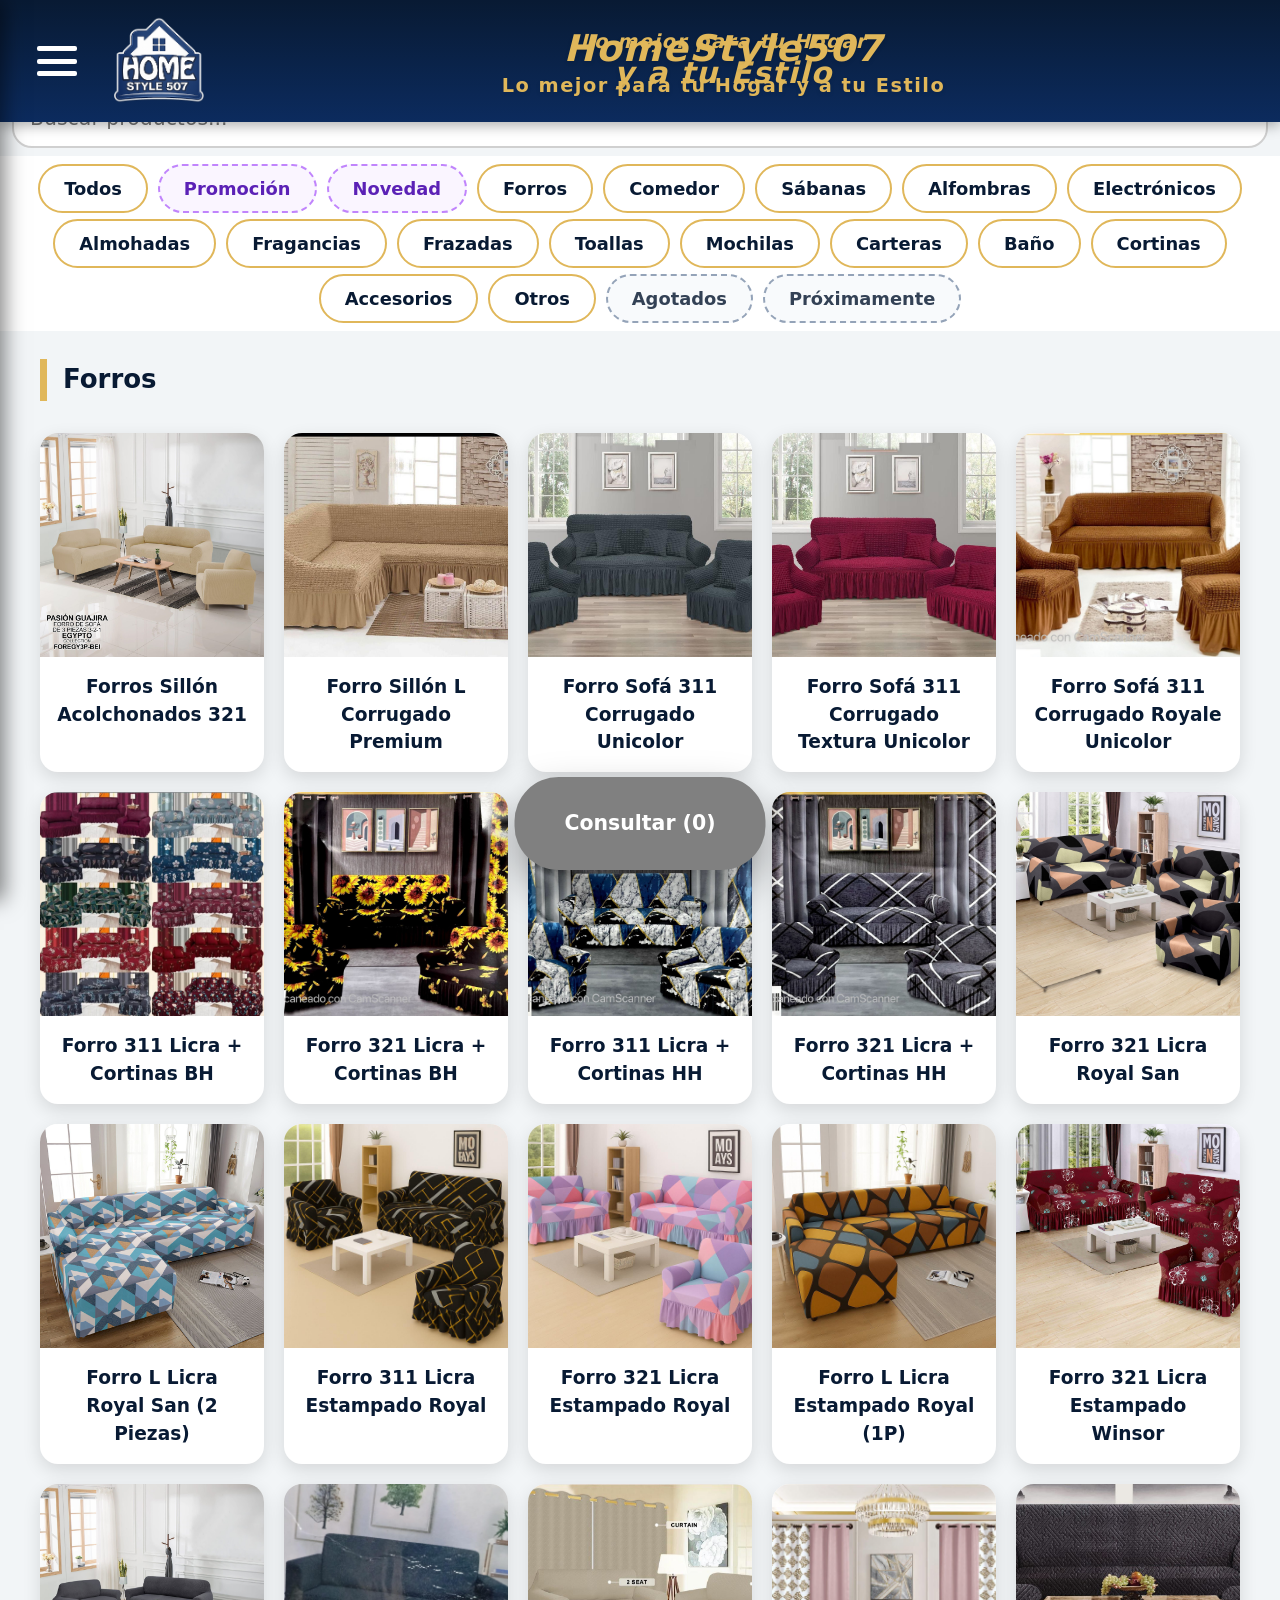
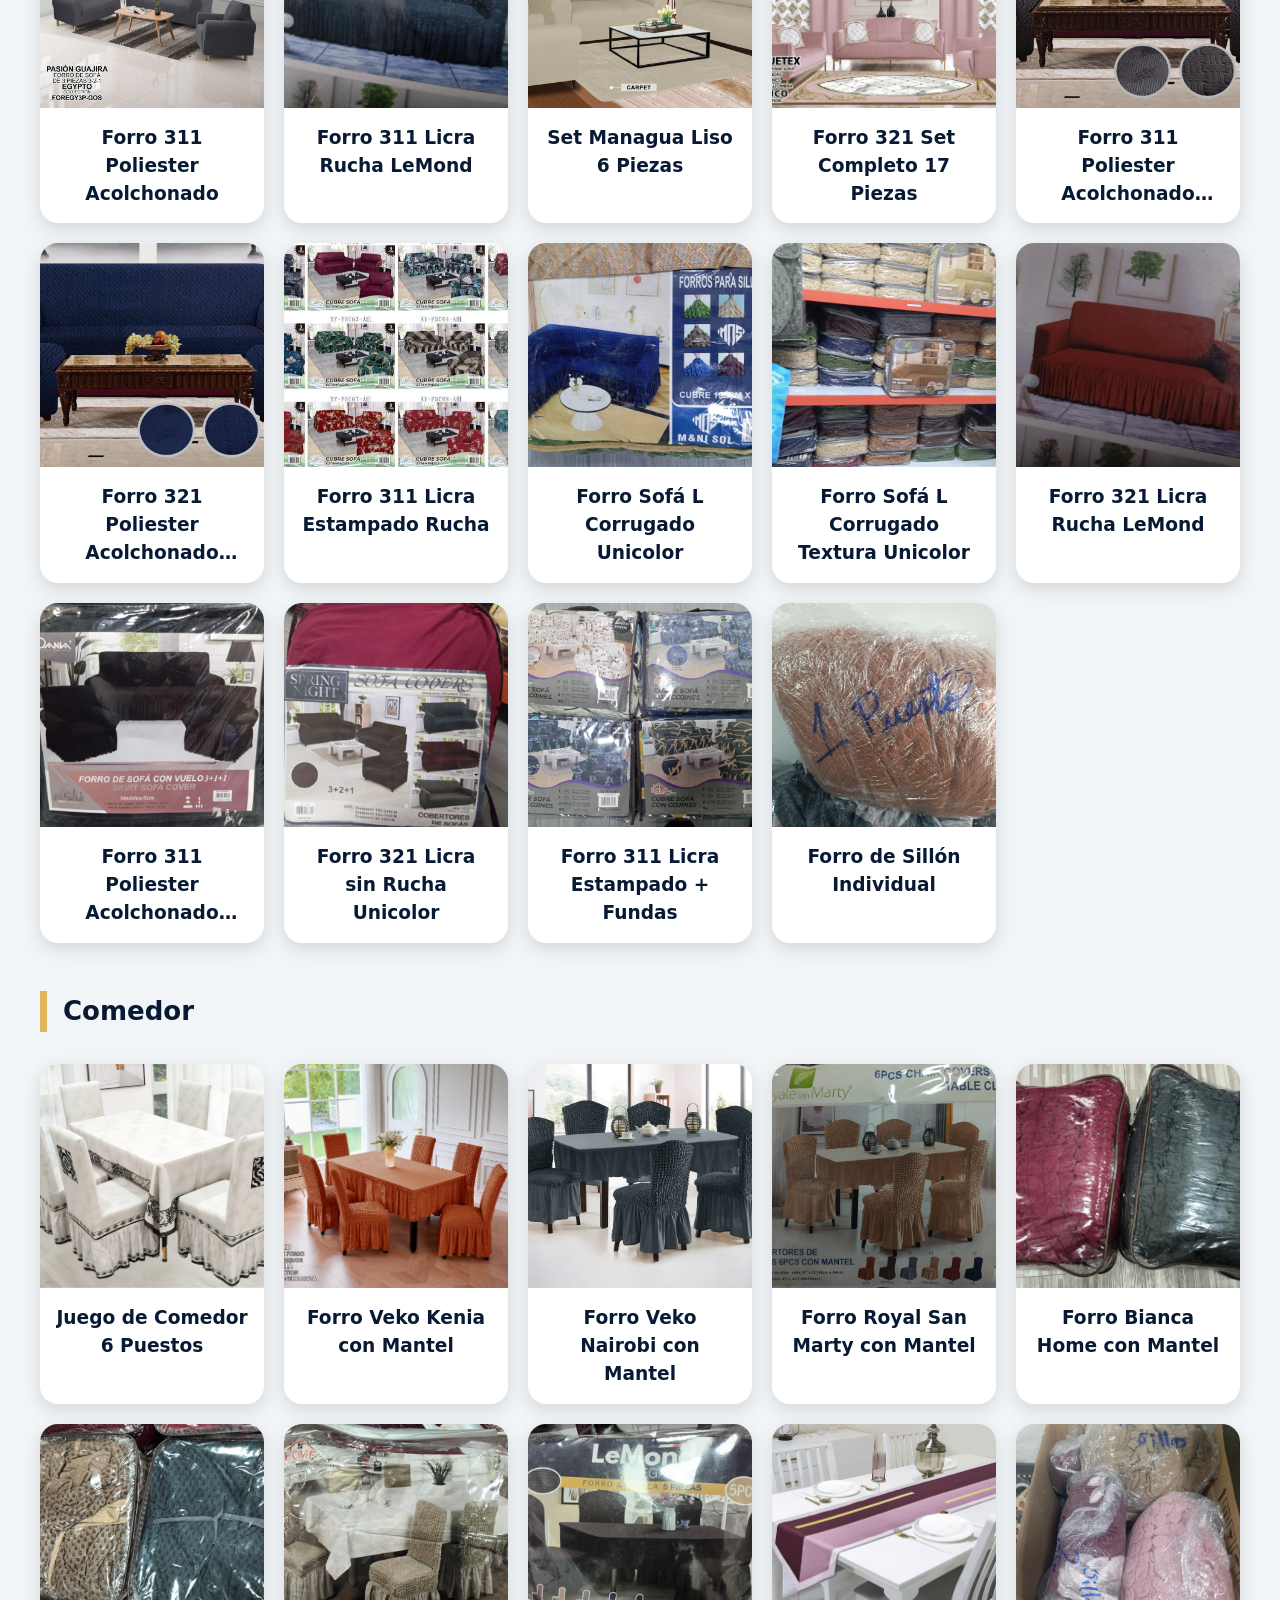
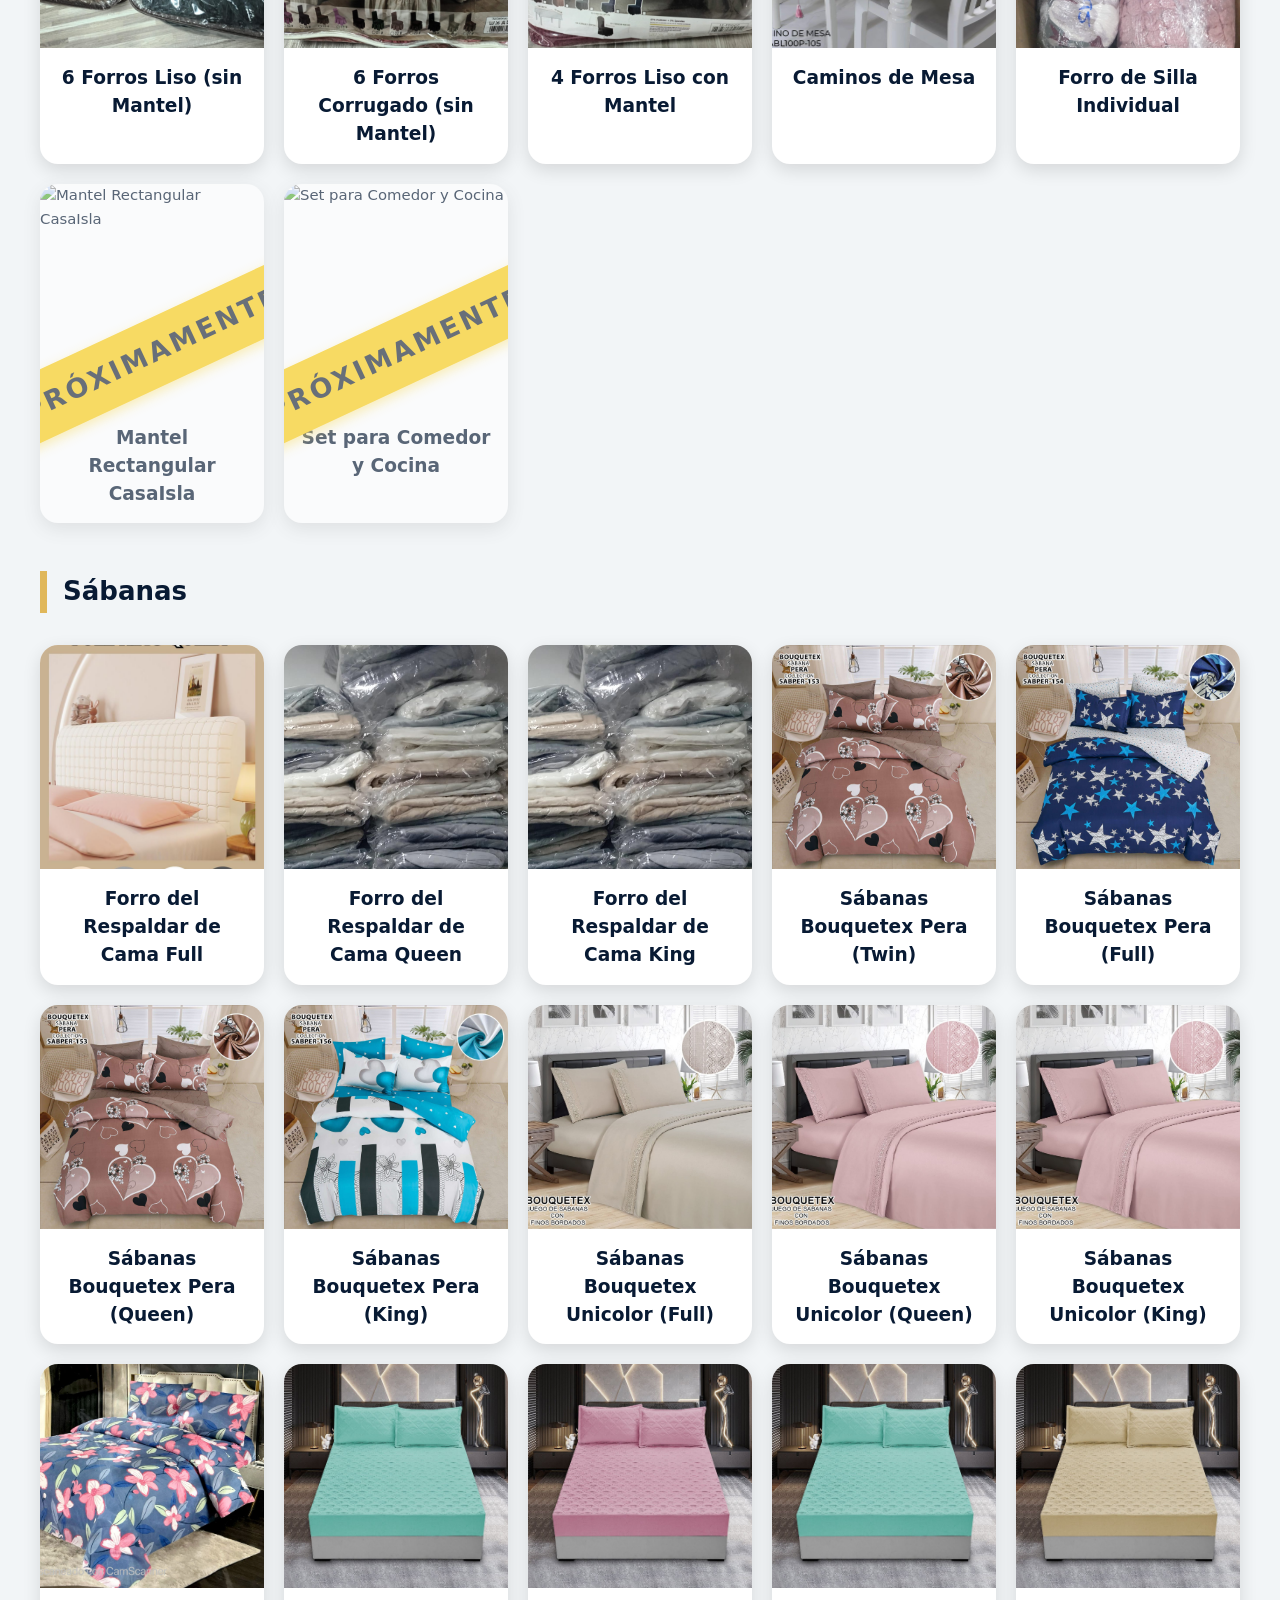
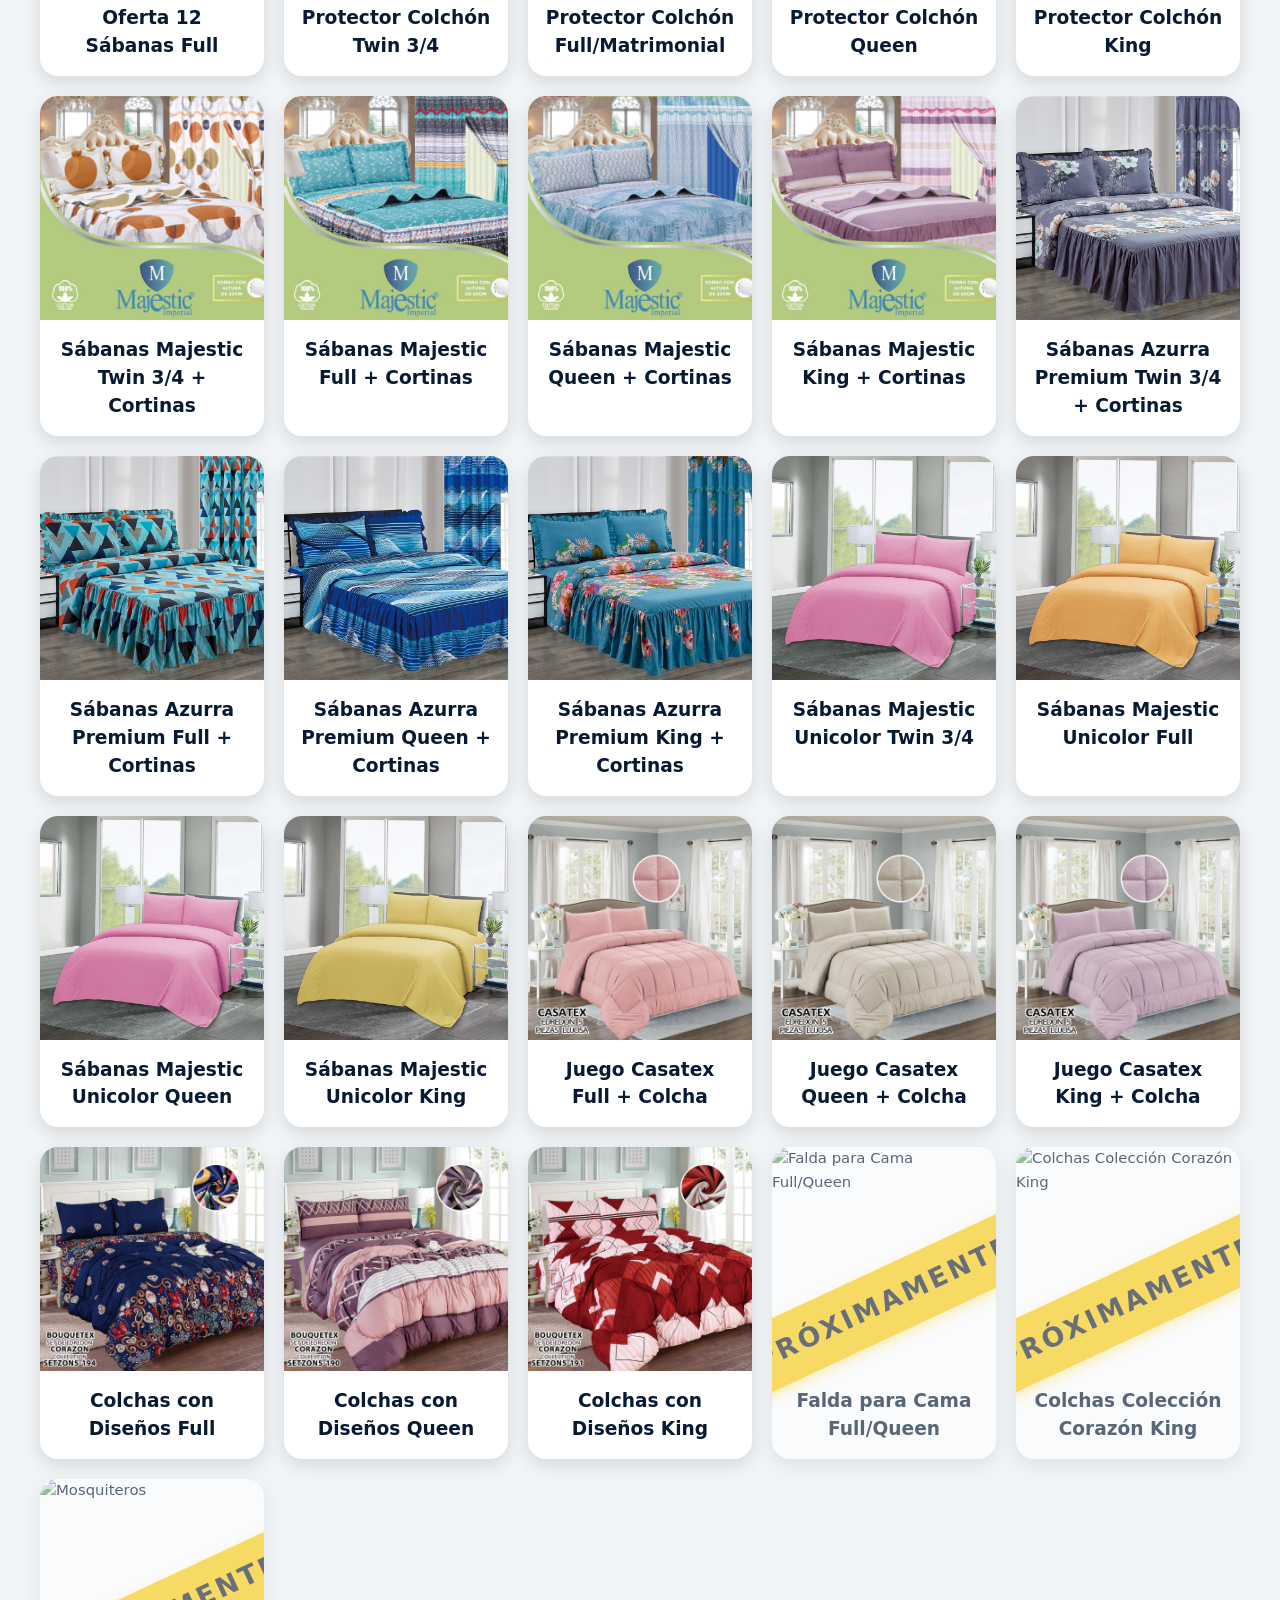
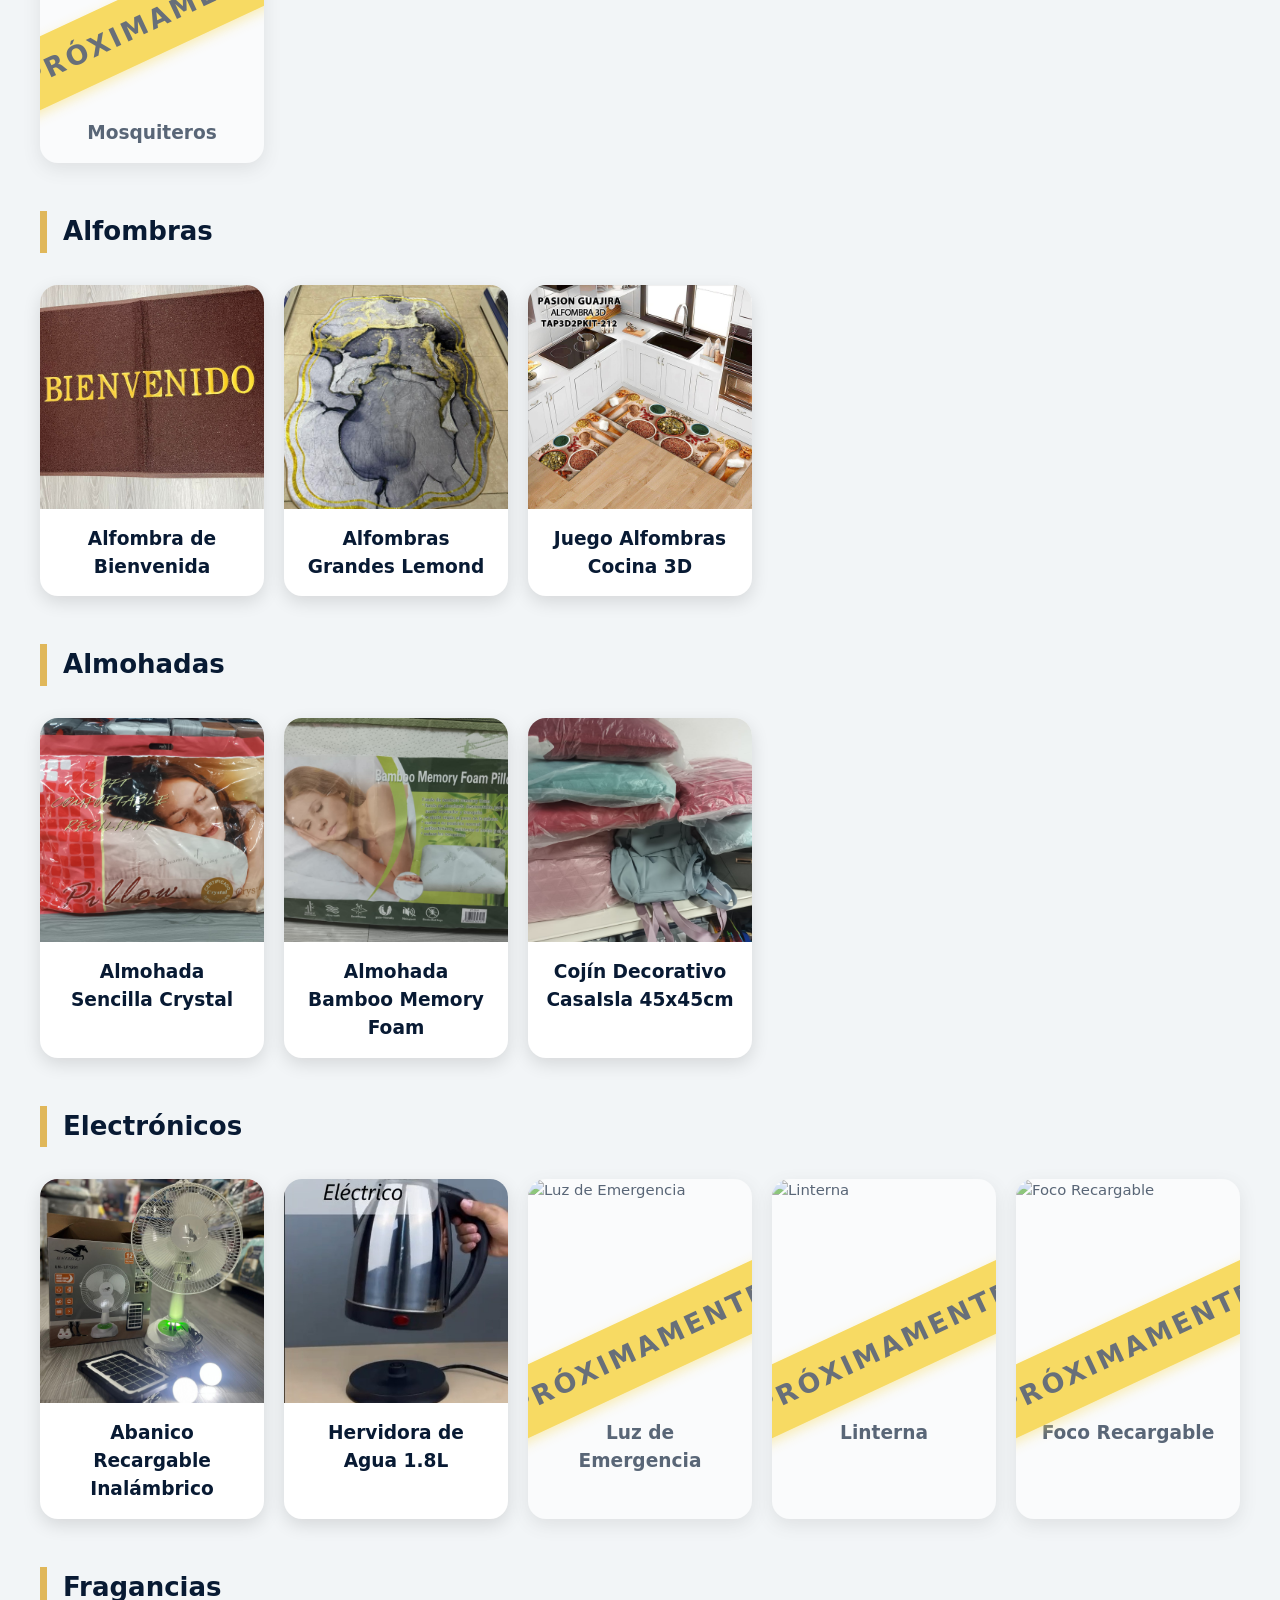
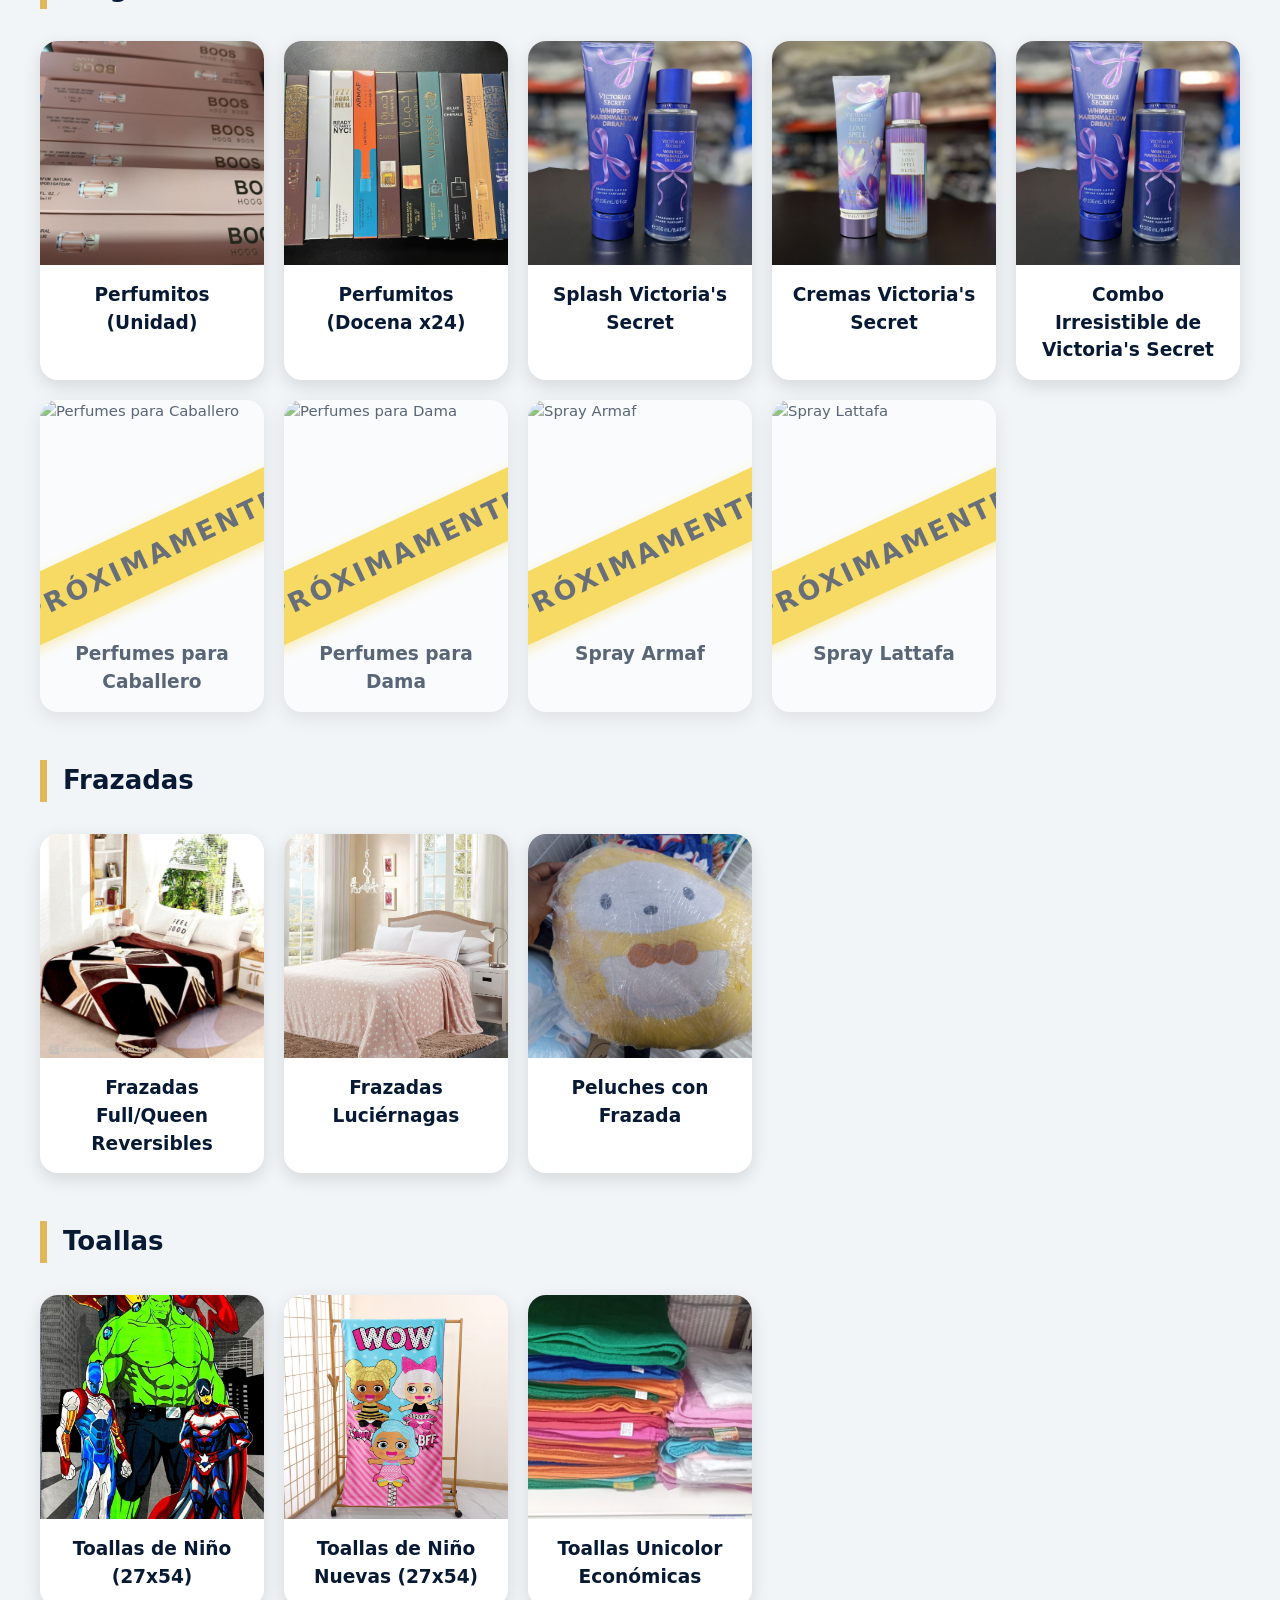
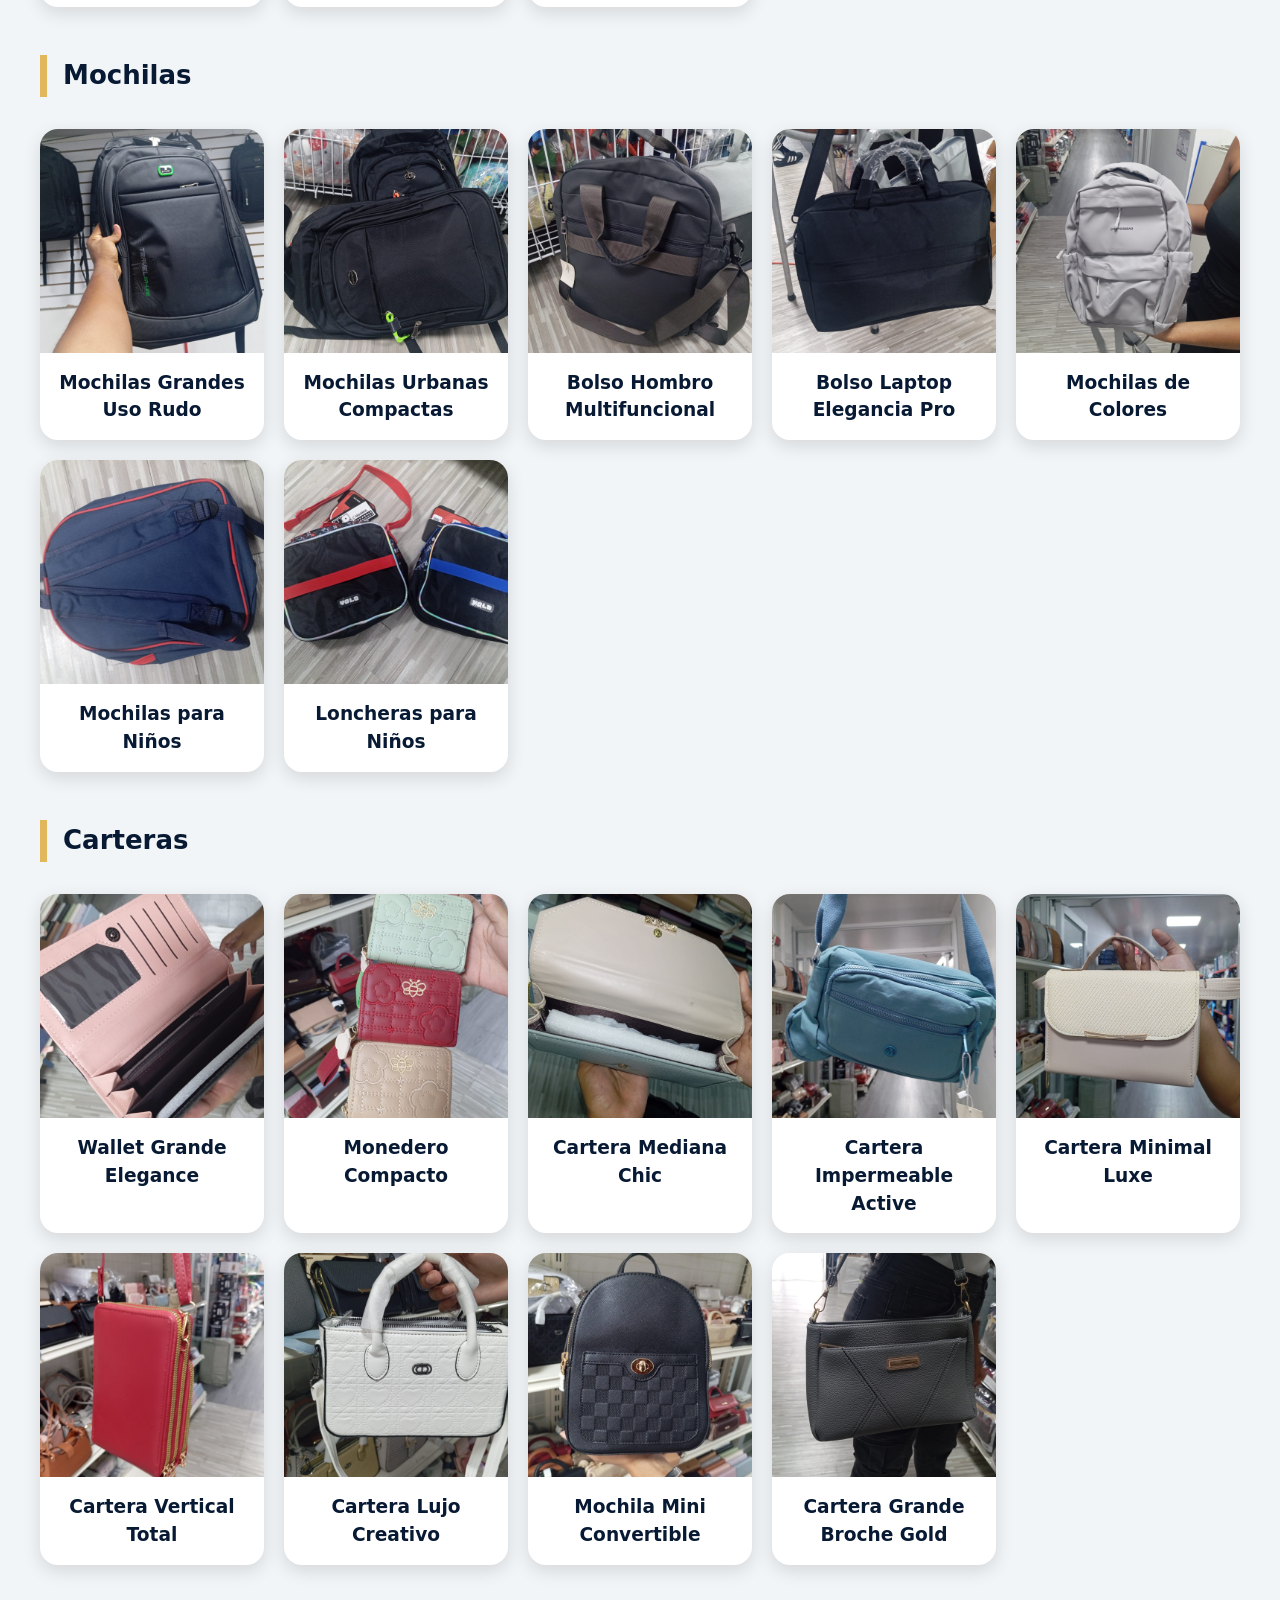
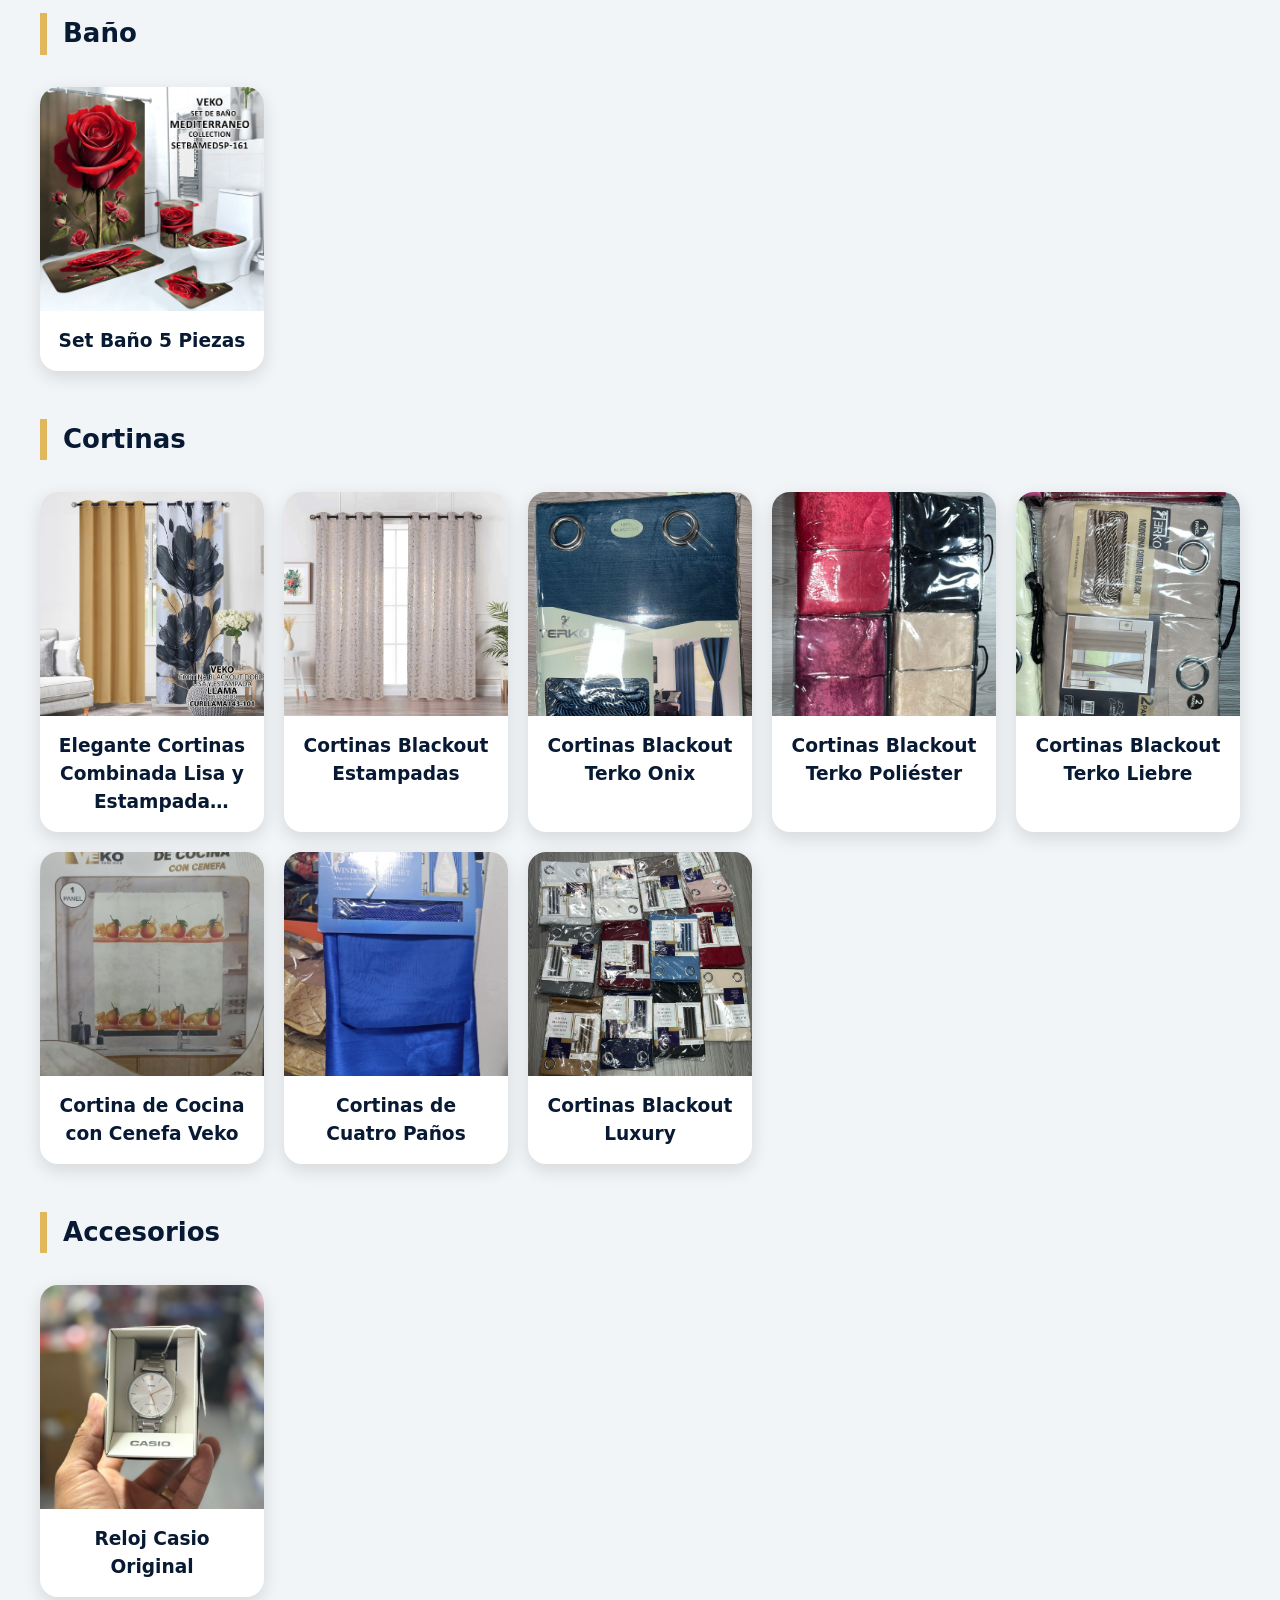
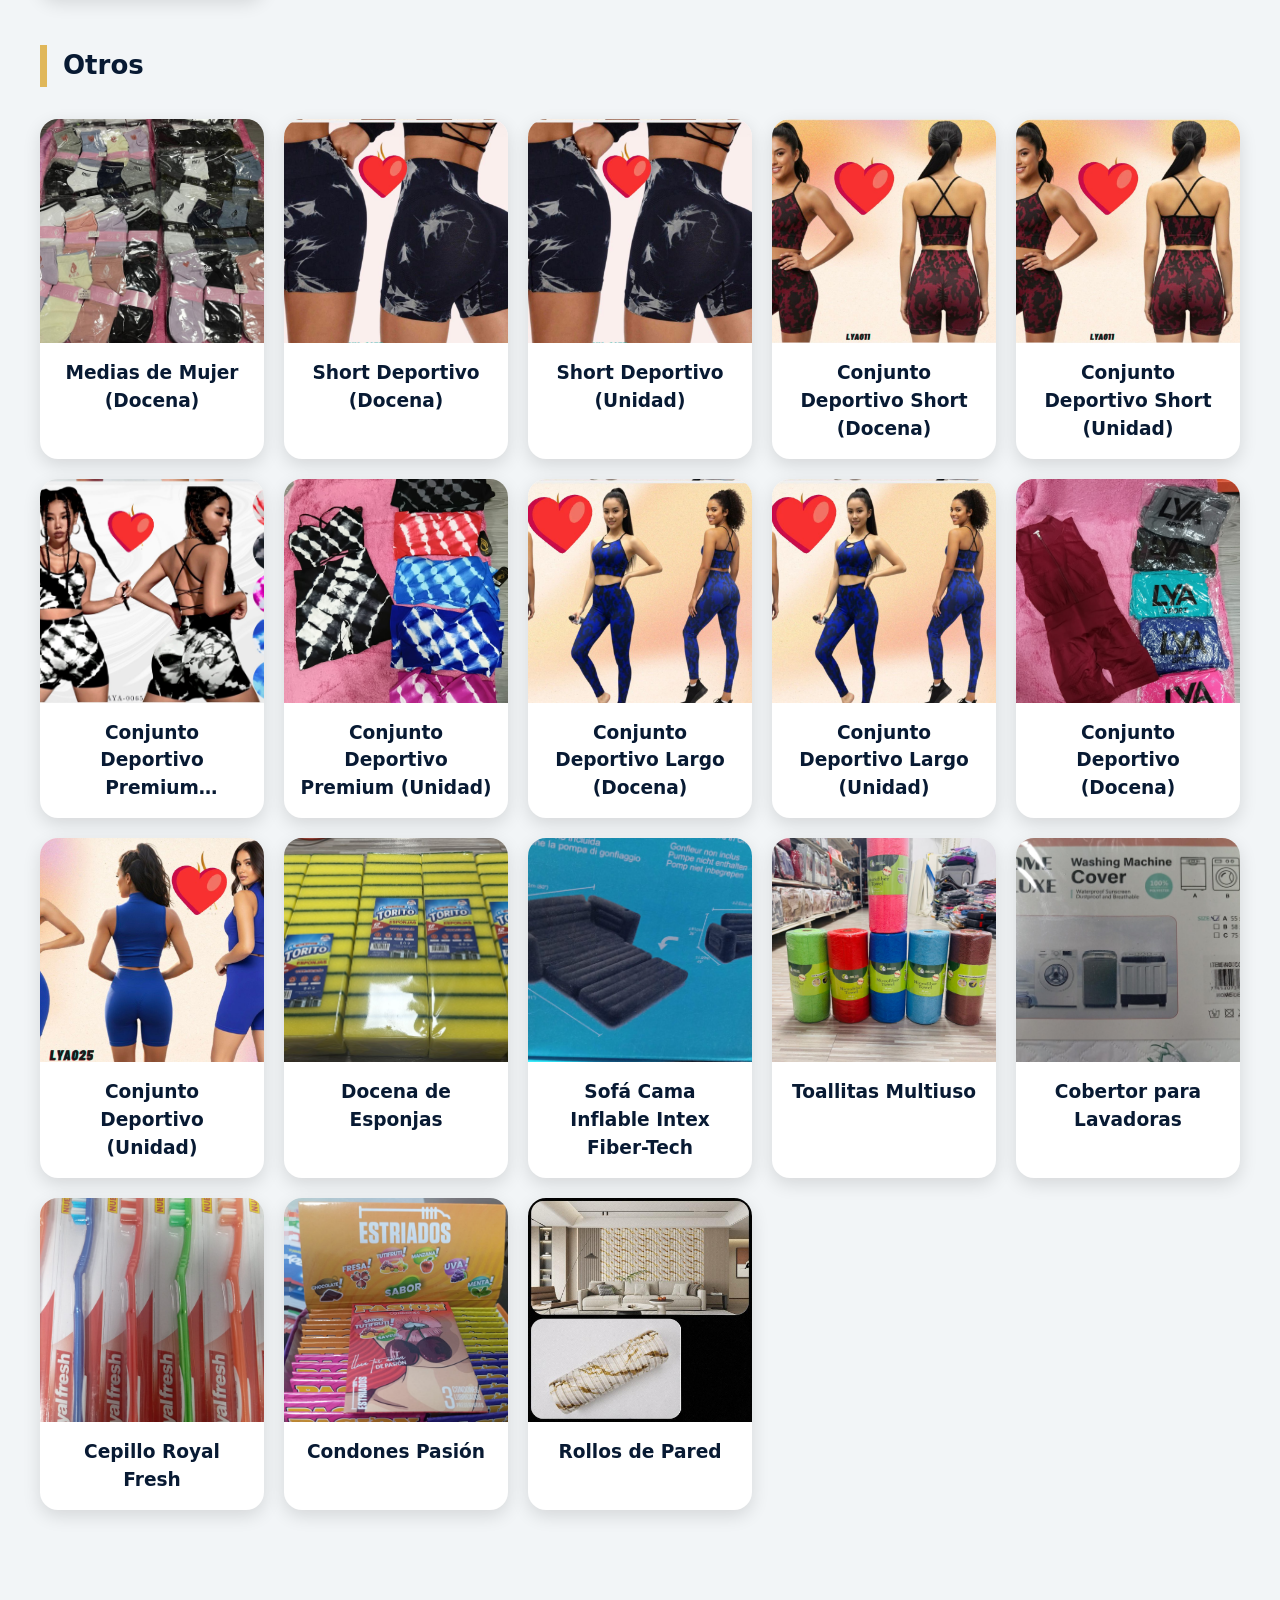
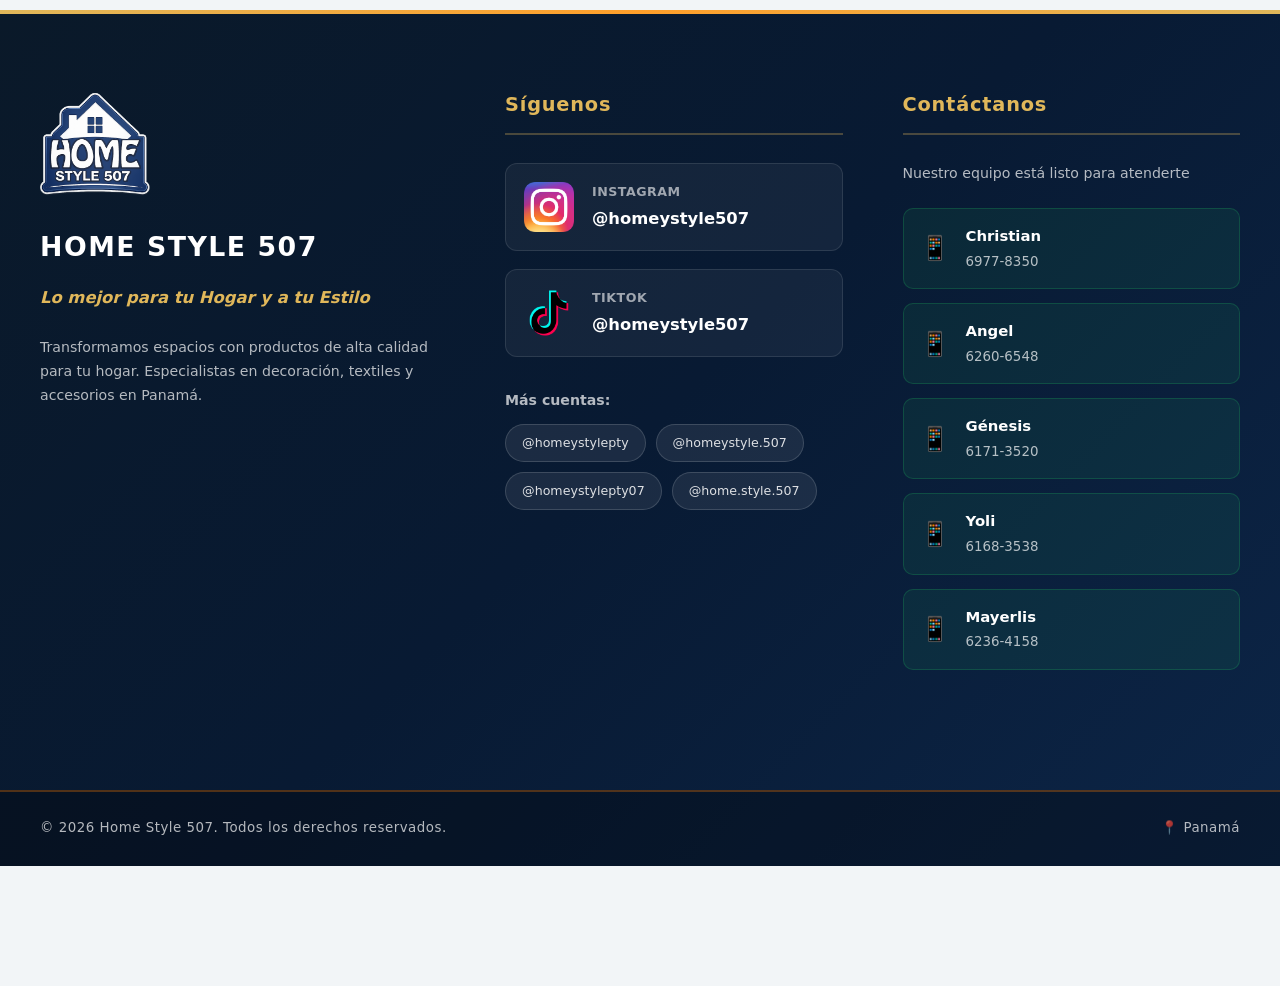
==== commit 41333725: "Add files via upload" ====
--- a/index.html
+++ b/index.html
@@ -84,6 +84,14 @@
           <svg xmlns="http://www.w3.org/2000/svg" width="20" height="20" viewBox="0 0 24 24" fill="none" stroke="currentColor" stroke-width="2"><rect x="3" y="3" width="7" height="7"></rect><rect x="14" y="3" width="7" height="7"></rect><rect x="14" y="14" width="7" height="7"></rect><rect x="3" y="14" width="7" height="7"></rect></svg>
           Ver Todo
         </a></li>
+        <li><a href="admin.html" class="menu-link">
+          <svg xmlns="http://www.w3.org/2000/svg" width="20" height="20" viewBox="0 0 24 24" fill="none" stroke="currentColor" stroke-width="2"><path d="M12 20h9"></path><path d="M16.5 3.5a2.121 2.121 0 1 1 3 3L7 19l-4 1 1-4 12.5-12.5z"></path></svg>
+          Panel de edición
+        </a></li>
+        <li><button id="openImageDownloadSection" class="menu-link" type="button" style="width: 100%; text-align: left; background: none; border: none; padding: 12px 16px; cursor: pointer;">
+          <svg xmlns="http://www.w3.org/2000/svg" width="20" height="20" viewBox="0 0 24 24" fill="none" stroke="currentColor" stroke-width="2"><path d="M21 15v4a2 2 0 0 1-2 2H5a2 2 0 0 1-2-2v-4"></path><polyline points="7 10 12 15 17 10"></polyline><line x1="12" y1="15" x2="12" y2="3"></line></svg>
+          <span>Descarga de imágenes</span>
+        </button></li>
         <li><button id="toggleGridColumns" class="menu-link" style="width: 100%; text-align: left; background: none; border: none; padding: 12px 16px; cursor: pointer;">
           <svg xmlns="http://www.w3.org/2000/svg" width="20" height="20" viewBox="0 0 24 24" fill="none" stroke="currentColor" stroke-width="2"><rect x="3" y="3" width="7" height="7"></rect><rect x="14" y="3" width="7" height="7"></rect><rect x="3" y="14" width="7" height="7"></rect><rect x="14" y="14" width="7" height="7"></rect></svg>
           <span id="gridToggleText">Ver 3 columnas</span>
@@ -2152,6 +2160,15 @@
     </div>
   </article>
 </div>
+</section>
+
+<section id="seccionDescargaImagenes" class="seccion-descarga-imagenes" aria-label="Descarga de imágenes" style="display:none;">
+  <h2 class="category-title">Descarga de imágenes</h2>
+  <div id="descargaImagenesGrid" class="descarga-imagenes-grid"></div>
+  <div class="descarga-imagenes-acciones">
+    <button id="descargarImagenesSeleccionadas" type="button" class="descarga-imagenes-btn">Descargar seleccionadas</button>
+    <p id="descargaImagenesEstado" class="descarga-imagenes-estado">0 imágenes seleccionadas</p>
+  </div>
 </section>
 
 </main>
--- a/styles.css
+++ b/styles.css
@@ -568,6 +568,125 @@
   grid-template-columns:repeat(2, 1fr);
   gap: clamp(8px, 2.5vw, 16px);
   padding: clamp(10px, 2.5vw, 16px);
+}
+
+.seccion-descarga-imagenes{
+  padding-bottom: 120px;
+}
+
+.descarga-imagenes-grid{
+  display: grid;
+  grid-template-columns: repeat(4, minmax(0, 1fr));
+  gap: 10px;
+  padding: 12px;
+}
+
+.descarga-imagen-item{
+  border: 2px solid #d7dde5;
+  background: #fff;
+  border-radius: 12px;
+  overflow: hidden;
+  cursor: pointer;
+  padding: 0;
+  position: relative;
+  transition: transform .2s ease, border-color .2s ease, box-shadow .2s ease;
+}
+
+.descarga-imagen-item img{
+  width: 100%;
+  aspect-ratio: 1 / 1;
+  object-fit: cover;
+  display: block;
+}
+
+.descarga-imagen-nombre{
+  display: block;
+  width: 100%;
+  background: #fff;
+  color: #0f172a;
+  font-size: 0.84rem;
+  font-weight: 600;
+  line-height: 1.25;
+  padding: 8px 6px;
+  text-align: center;
+  border-top: 1px solid #e2e8f0;
+  min-height: 46px;
+}
+
+.descarga-imagen-item:hover{
+  transform: translateY(-2px);
+  border-color: var(--accent);
+}
+
+.descarga-imagen-item.selected{
+  border-color: #16a34a;
+  box-shadow: 0 0 0 1px #16a34a;
+}
+
+.descarga-imagen-check{
+  position: absolute;
+  top: 8px;
+  right: 8px;
+  width: 24px;
+  height: 24px;
+  border-radius: 999px;
+  background: rgba(8, 26, 51, 0.88);
+  color: #fff;
+  font-size: 0.95rem;
+  font-weight: 700;
+  display: none;
+  align-items: center;
+  justify-content: center;
+}
+
+.descarga-imagen-item.selected .descarga-imagen-check{
+  display: inline-flex;
+}
+
+.descarga-imagenes-acciones{
+  display: flex;
+  flex-direction: column;
+  align-items: center;
+  gap: 10px;
+  padding: 8px 12px 18px;
+}
+
+.descarga-imagenes-btn{
+  position: fixed;
+  left: 50%;
+  bottom: 16px;
+  transform: translateX(-50%);
+  z-index: 1200;
+  border: none;
+  background: var(--primary);
+  color: #fff;
+  font-weight: 700;
+  border-radius: 999px;
+  padding: 12px 20px;
+  cursor: pointer;
+  min-width: 240px;
+  box-shadow: 0 10px 24px rgba(0, 0, 0, 0.25);
+}
+
+.descarga-imagenes-btn:hover{
+  background: #0c2b5e;
+}
+
+.descarga-imagenes-estado{
+  font-size: 0.95rem;
+  font-weight: 600;
+  color: #334155;
+}
+
+.descarga-imagenes-vacio{
+  grid-column: 1 / -1;
+  background: #fff;
+  border: 2px dashed #cbd5e1;
+  border-radius: 12px;
+  padding: 18px;
+  text-align: center;
+  color: #475569;
+  font-weight: 600;
 }
 
 /* 🖥 ESCRITORIO: 5 columnas */
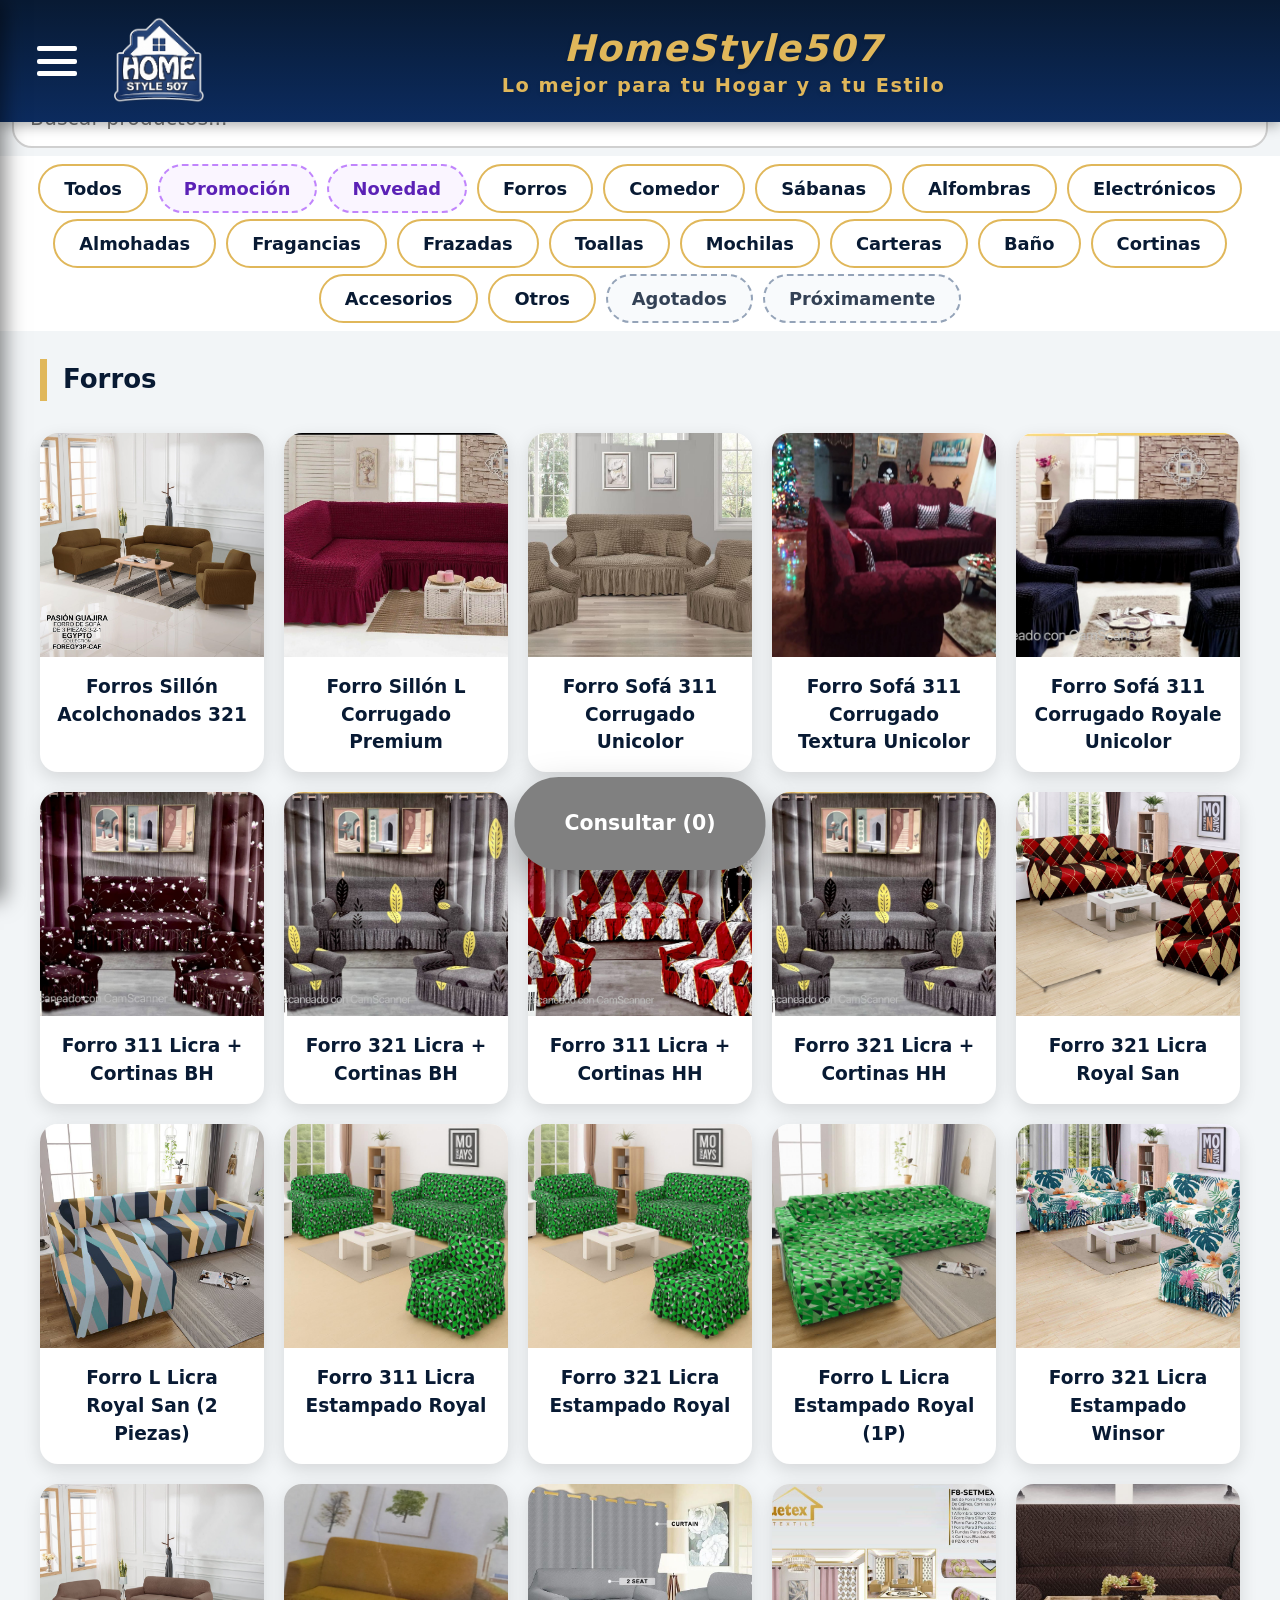
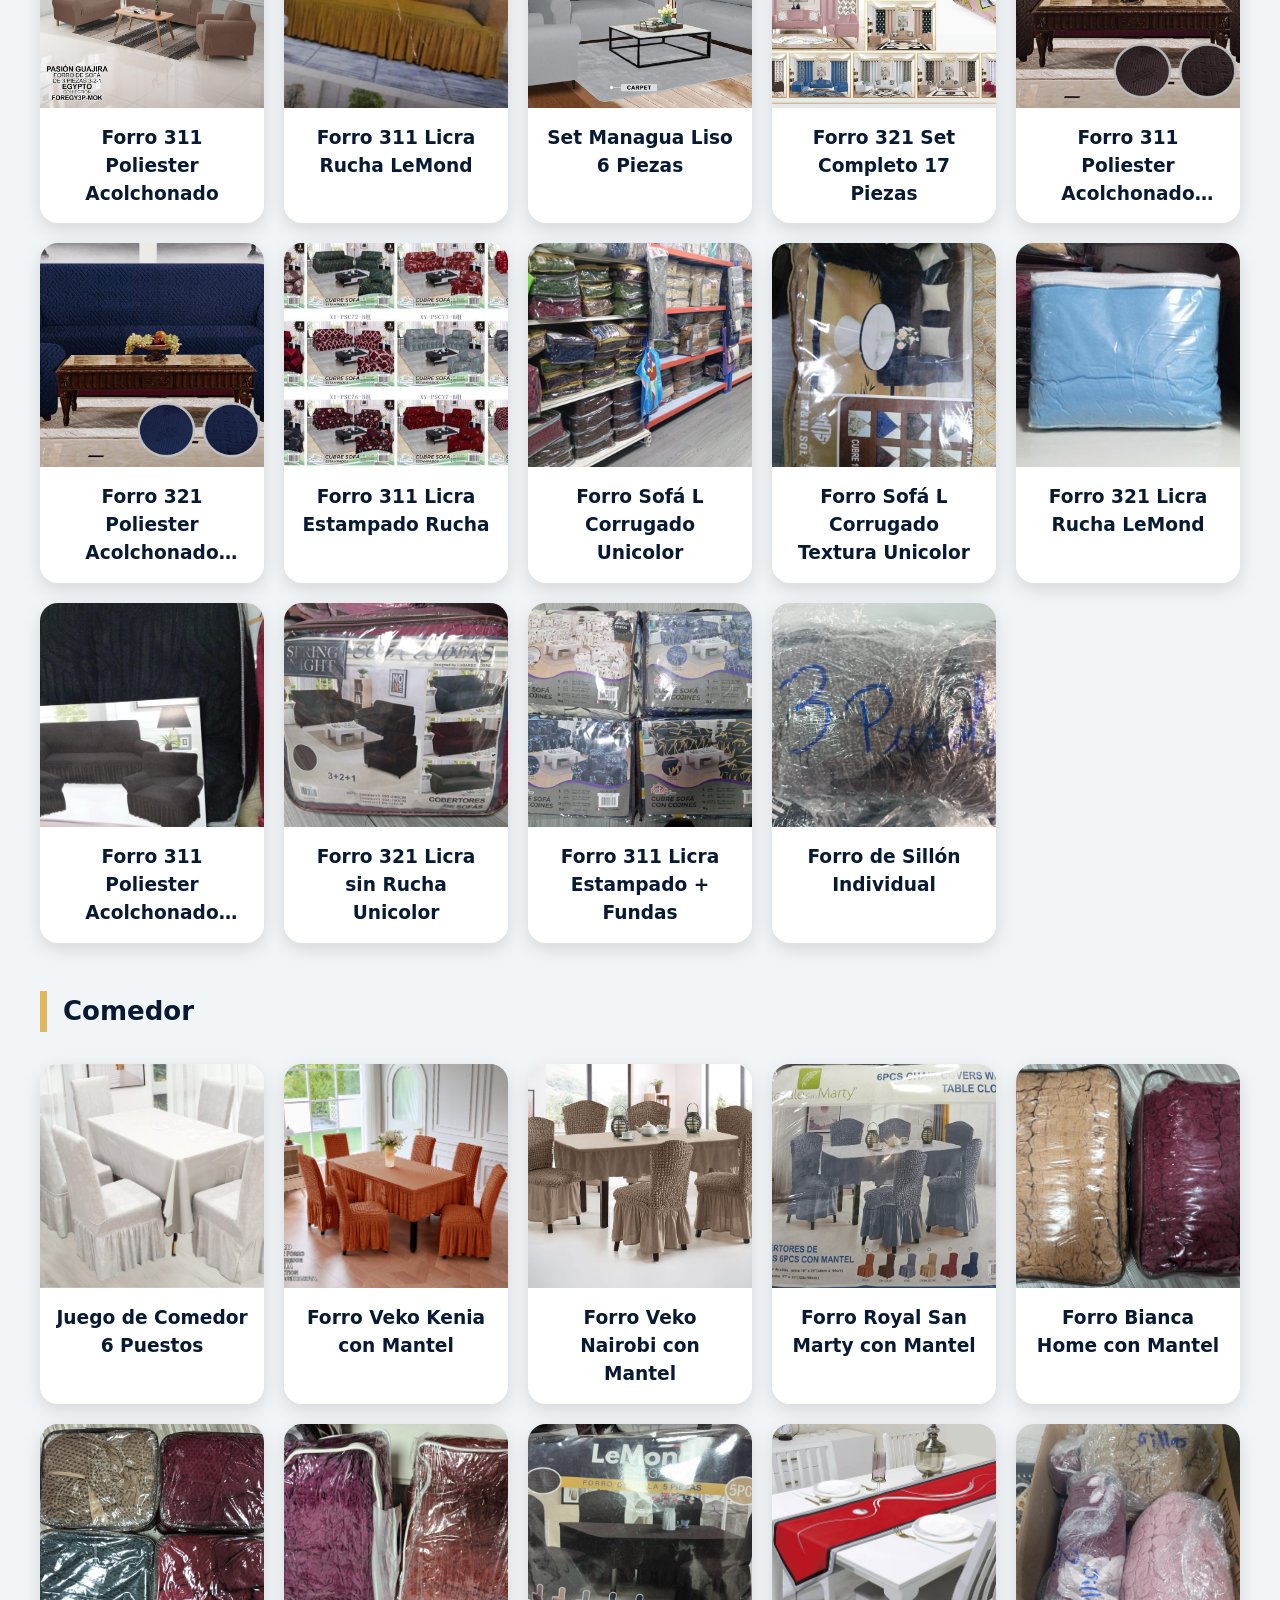
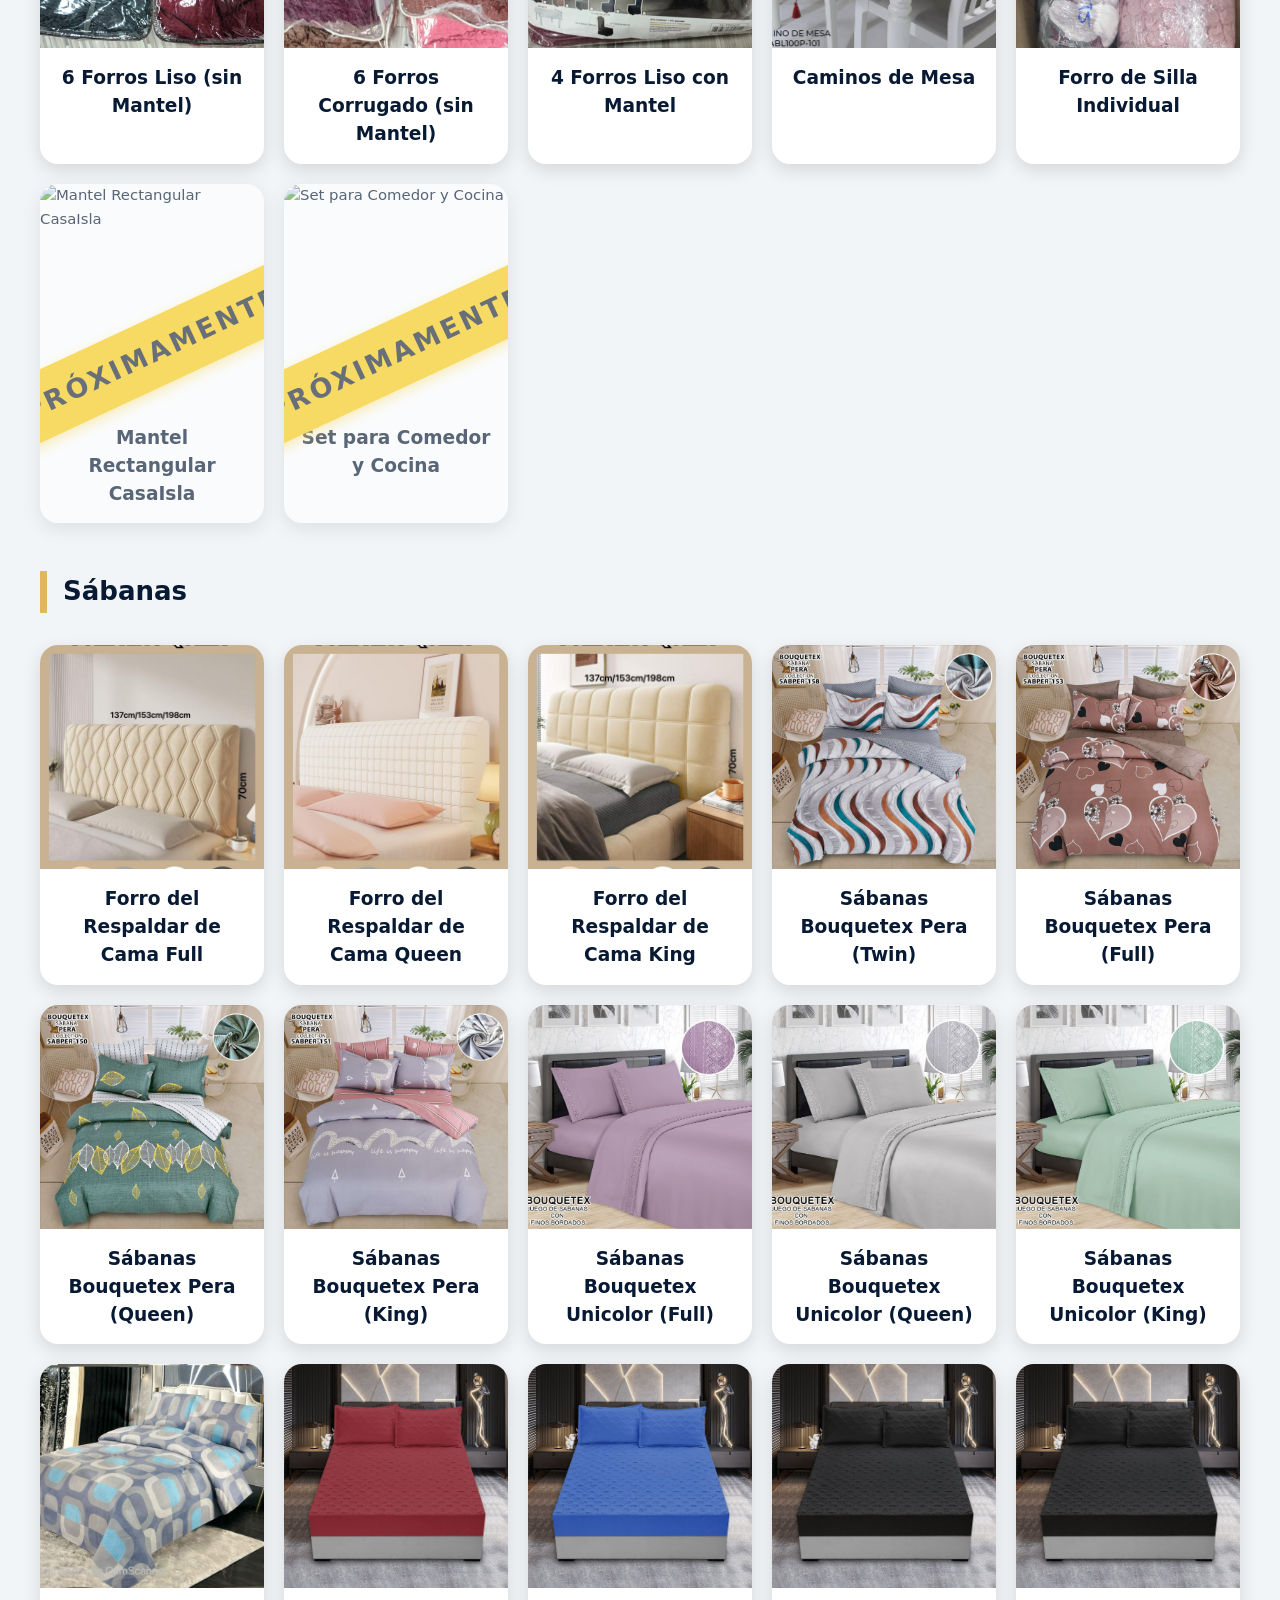
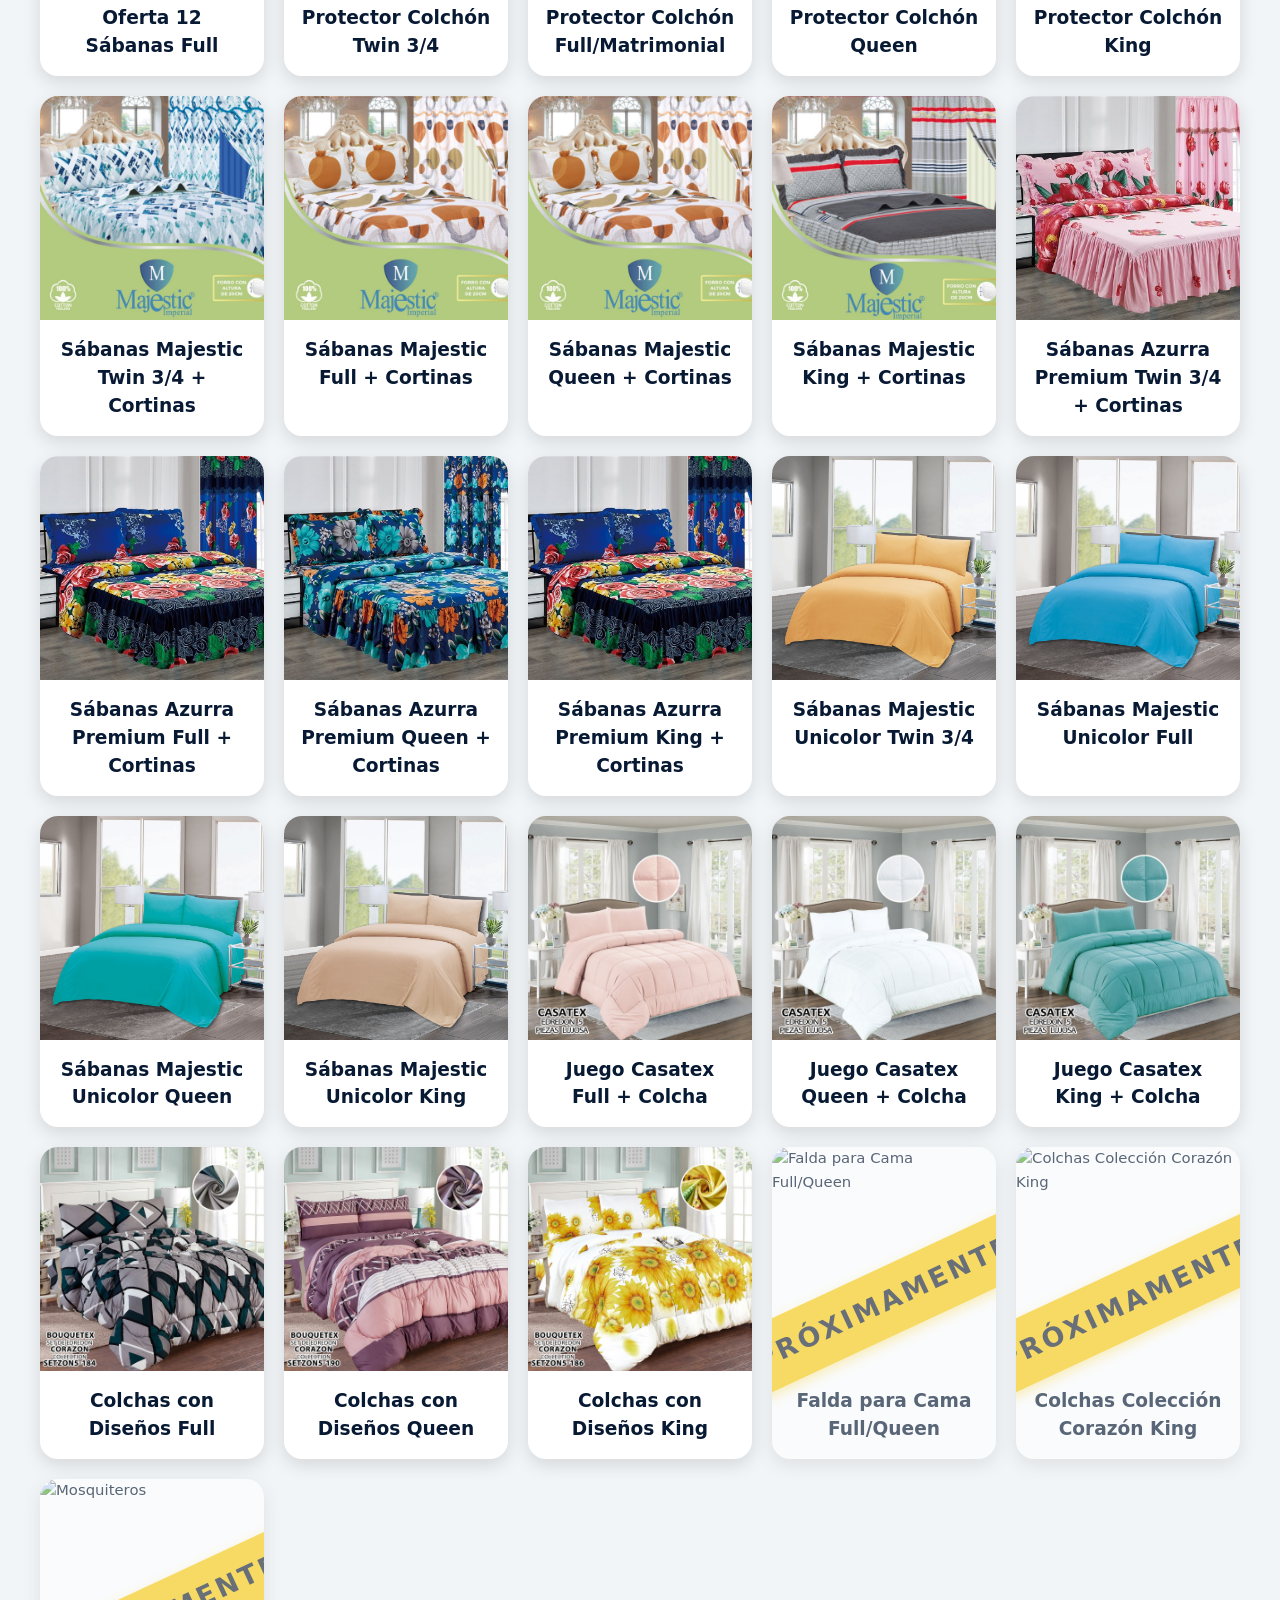
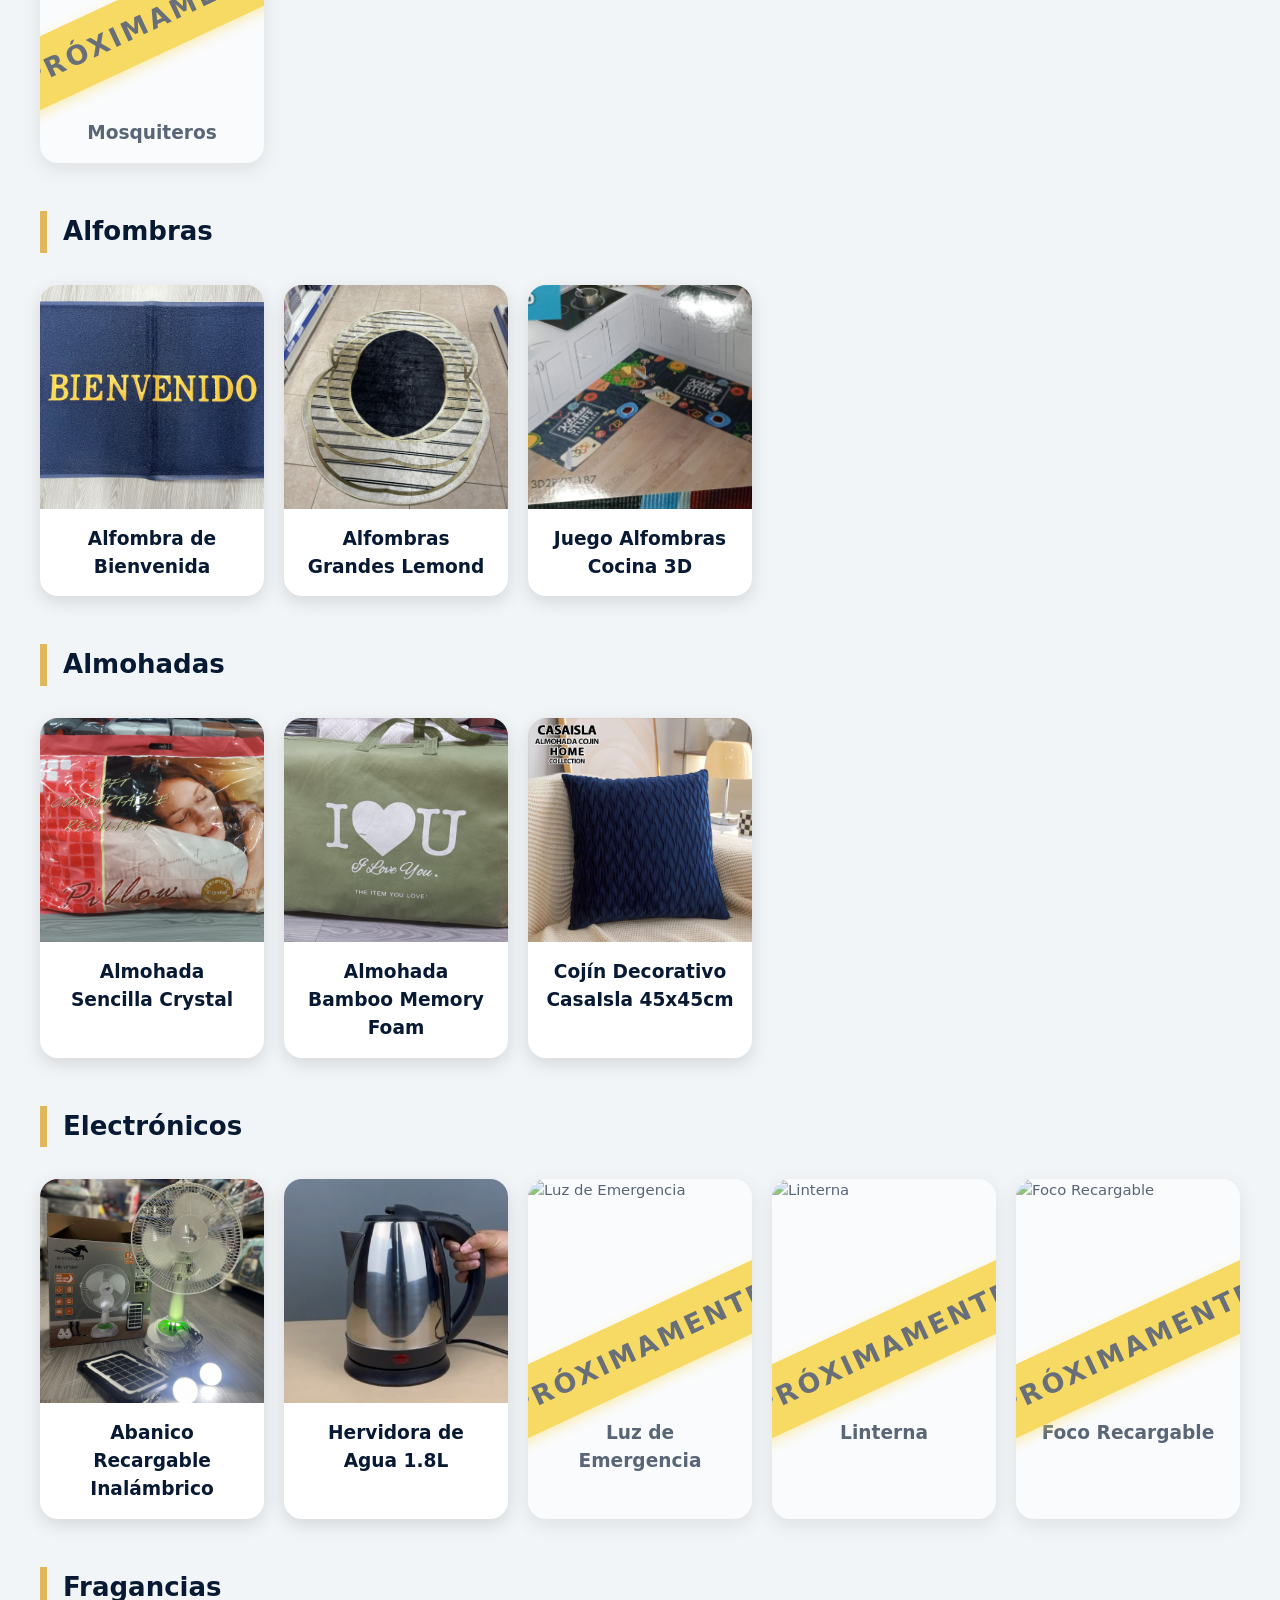
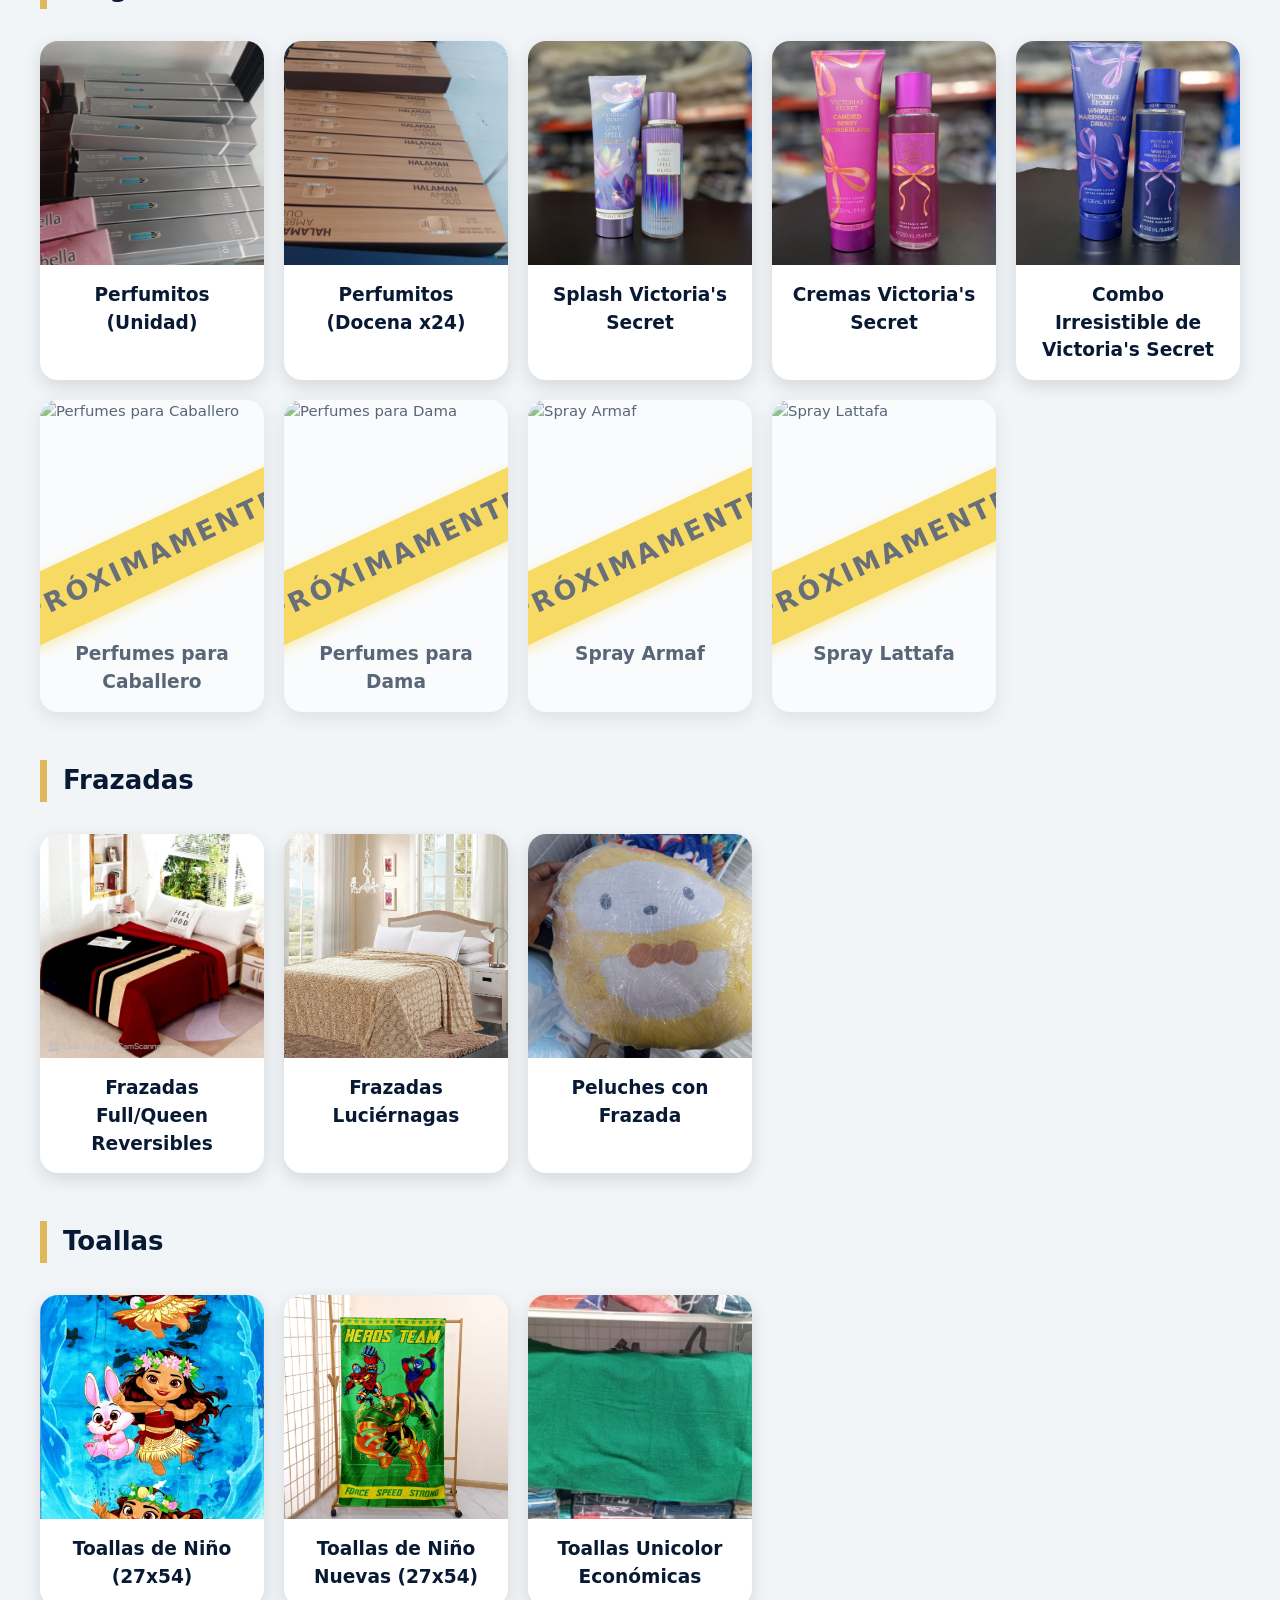
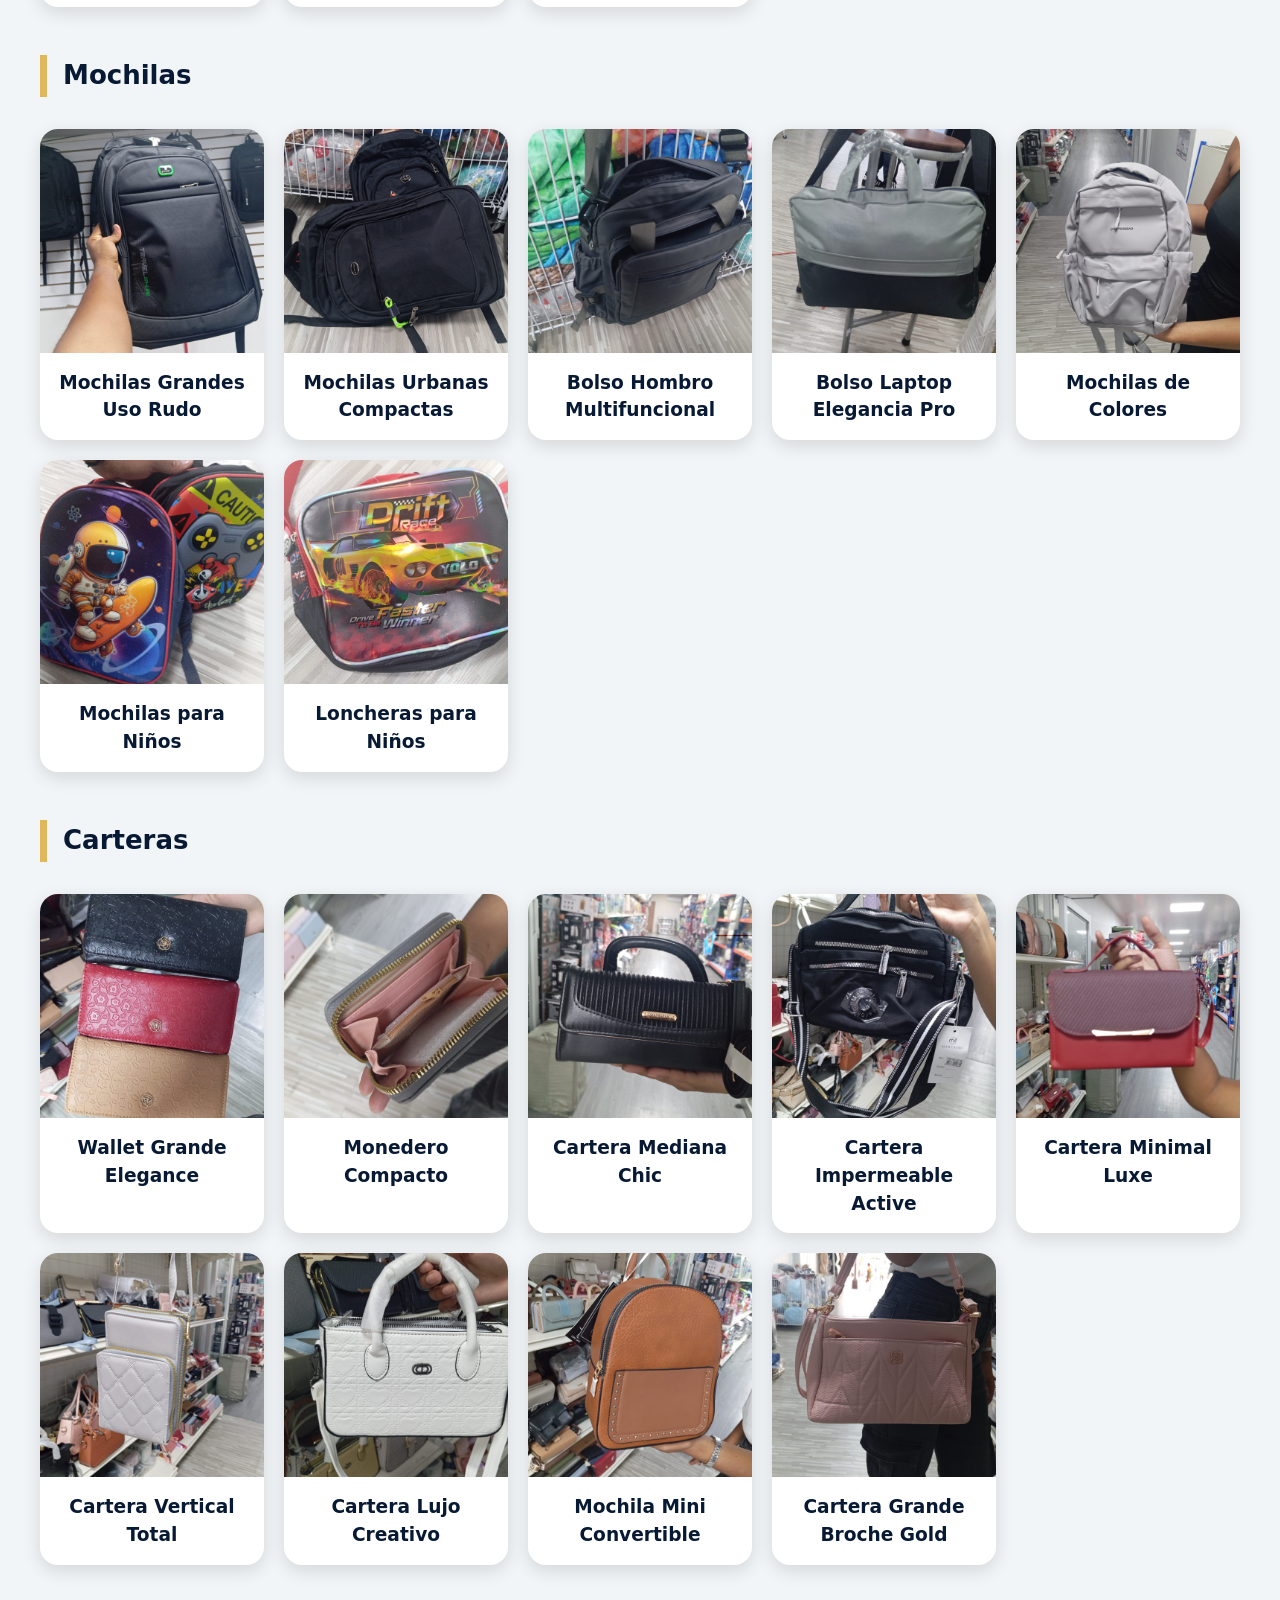
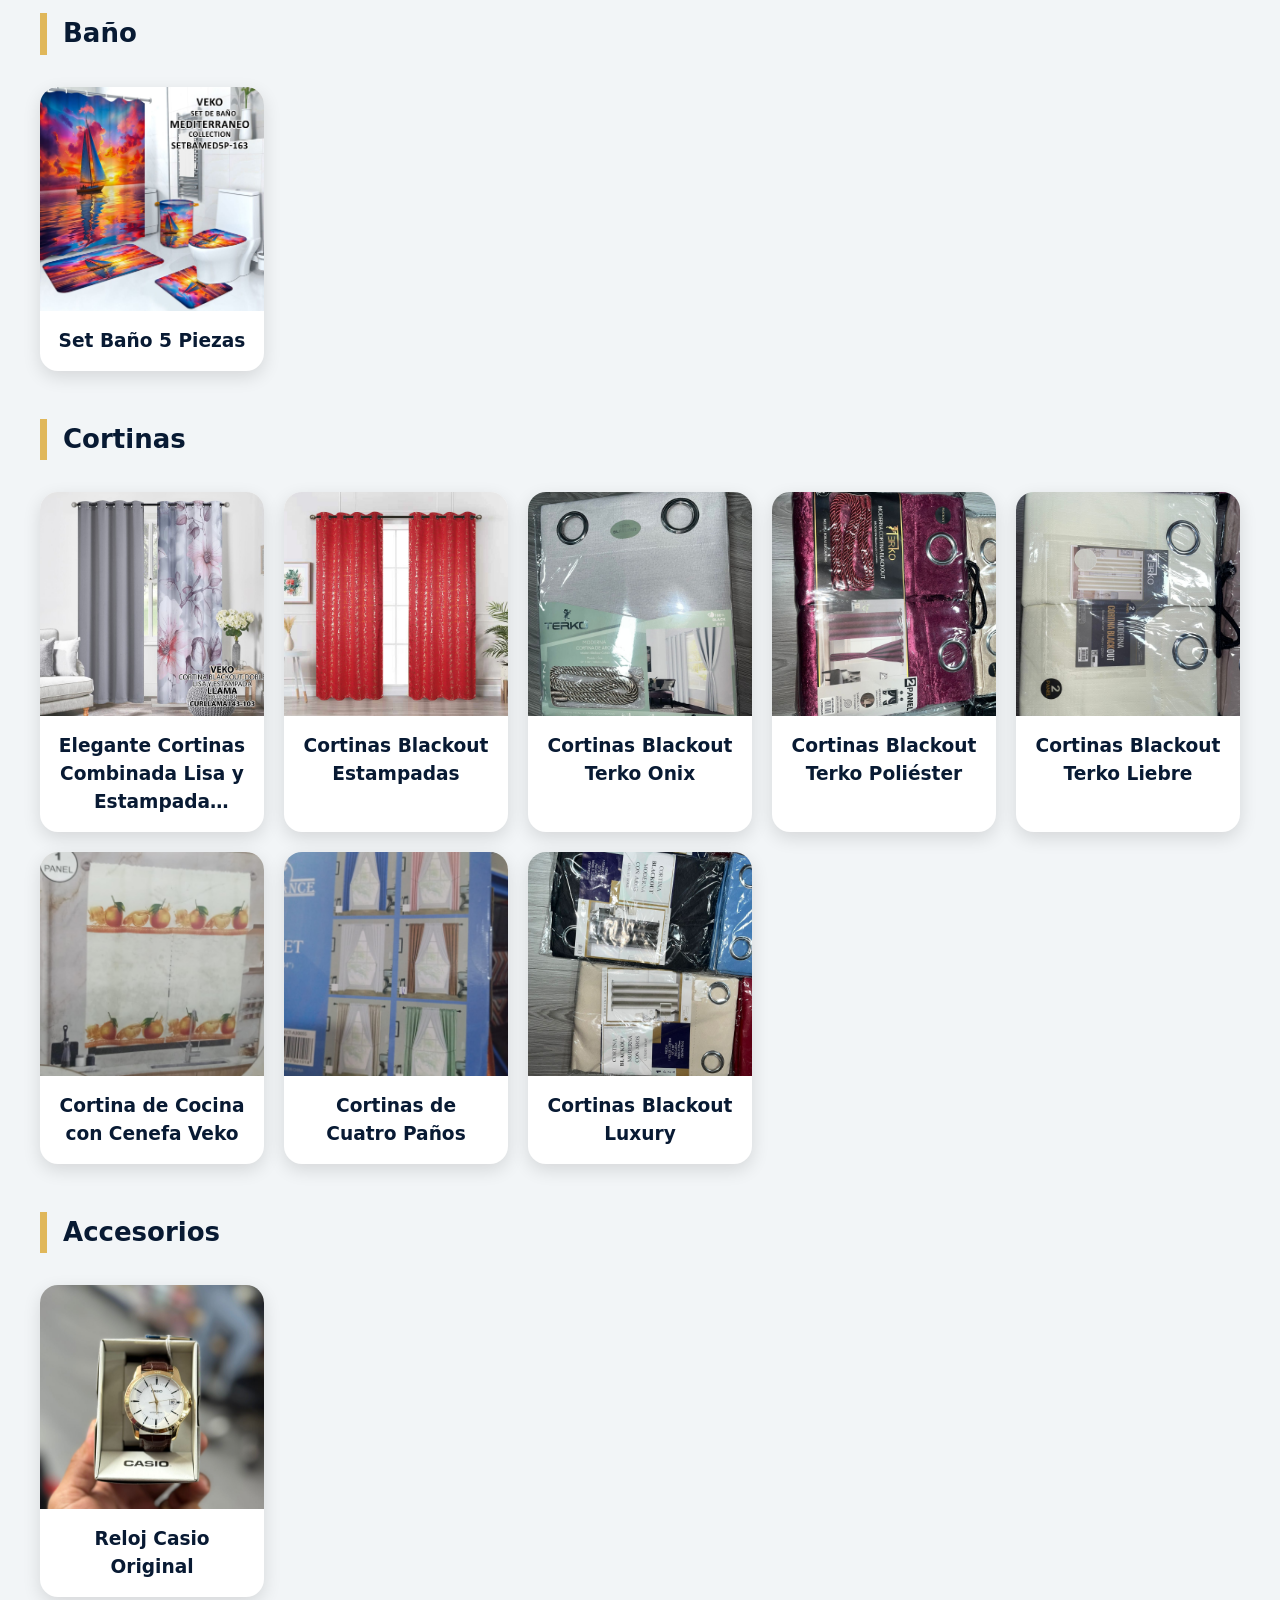
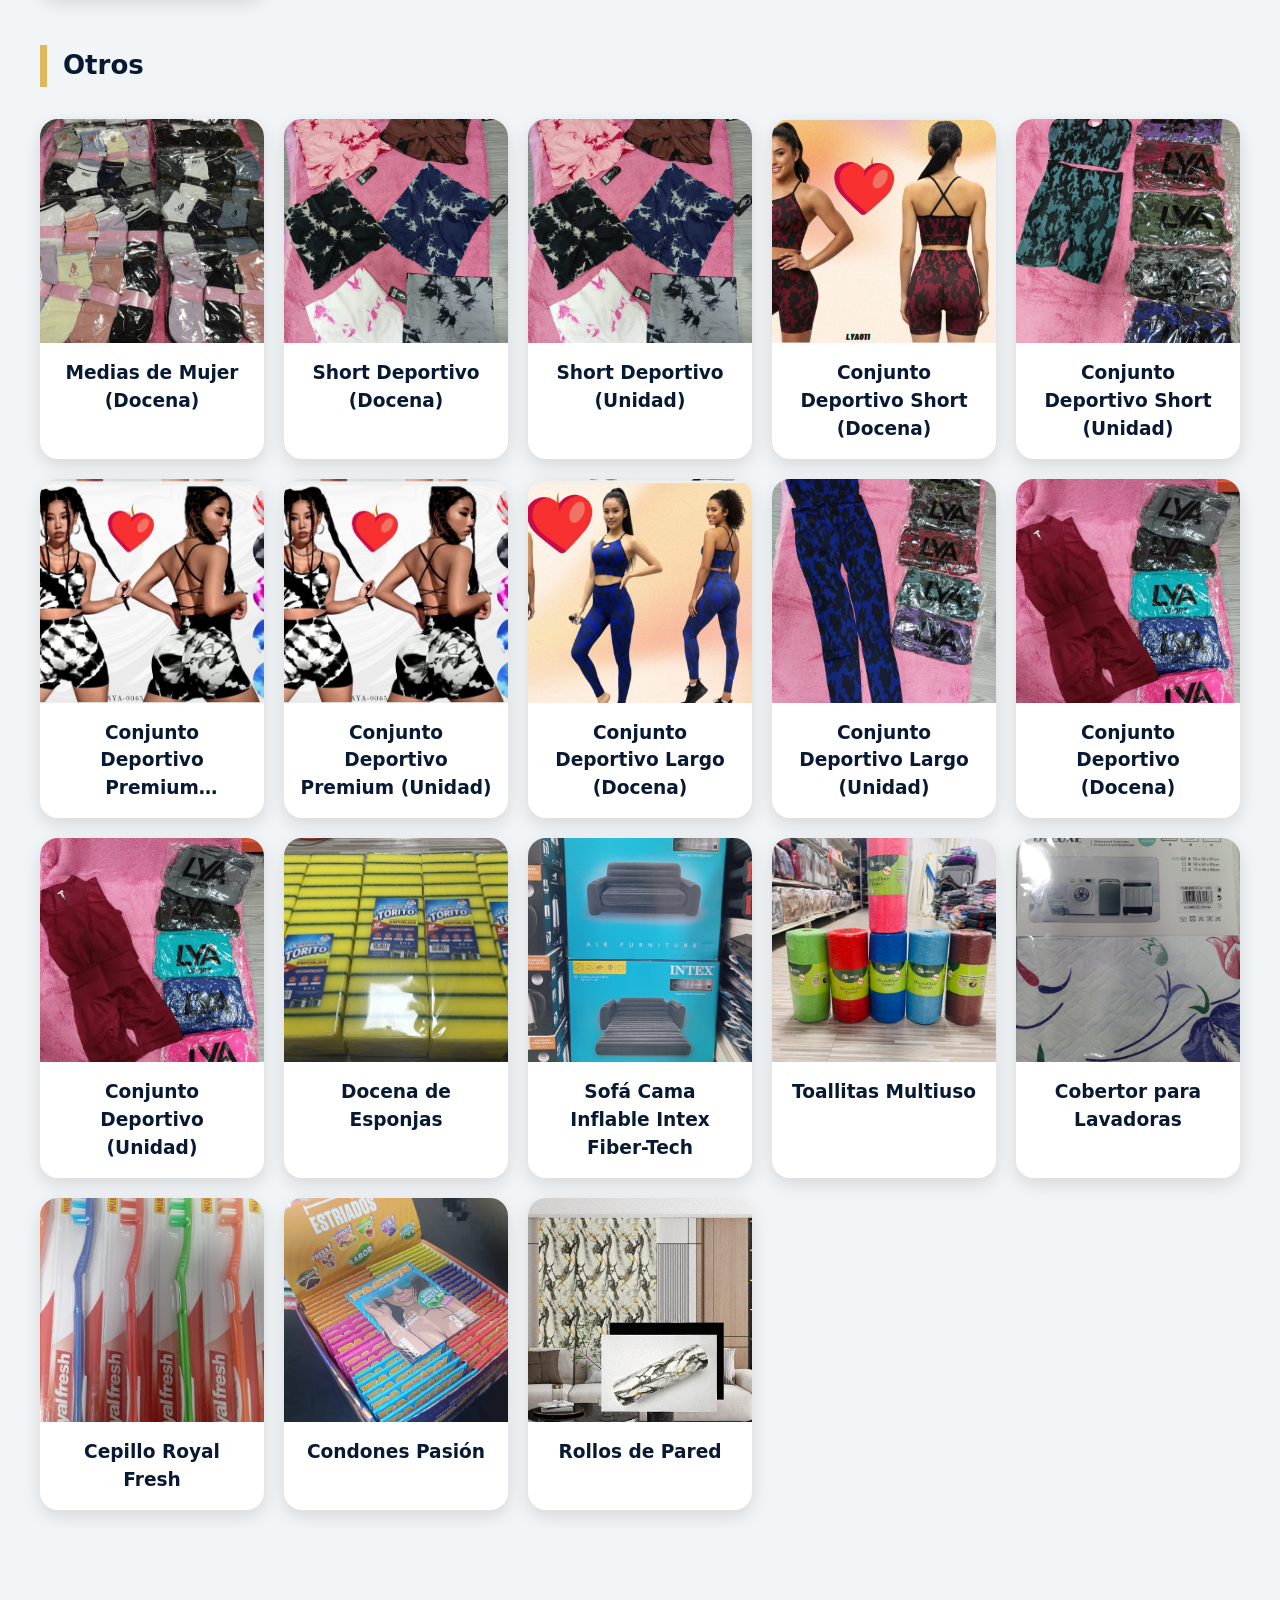
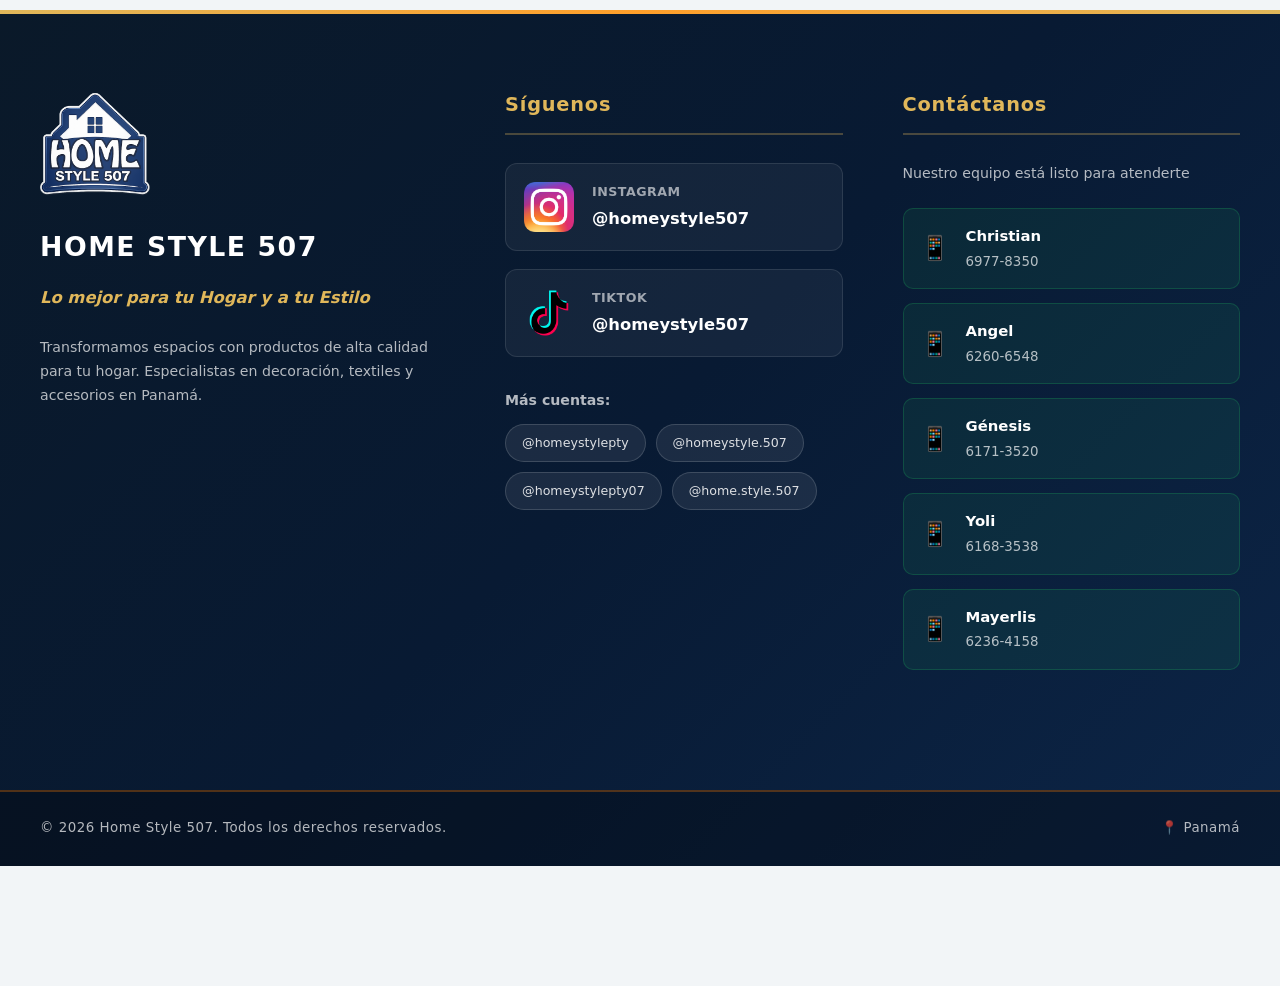
==== commit 50fc4f1a: "Add files via upload" ====
--- a/index.html
+++ b/index.html
@@ -84,14 +84,6 @@
           <svg xmlns="http://www.w3.org/2000/svg" width="20" height="20" viewBox="0 0 24 24" fill="none" stroke="currentColor" stroke-width="2"><rect x="3" y="3" width="7" height="7"></rect><rect x="14" y="3" width="7" height="7"></rect><rect x="14" y="14" width="7" height="7"></rect><rect x="3" y="14" width="7" height="7"></rect></svg>
           Ver Todo
         </a></li>
-        <li><a href="admin.html" class="menu-link">
-          <svg xmlns="http://www.w3.org/2000/svg" width="20" height="20" viewBox="0 0 24 24" fill="none" stroke="currentColor" stroke-width="2"><path d="M12 20h9"></path><path d="M16.5 3.5a2.121 2.121 0 1 1 3 3L7 19l-4 1 1-4 12.5-12.5z"></path></svg>
-          Panel de edición
-        </a></li>
-        <li><button id="openImageDownloadSection" class="menu-link" type="button" style="width: 100%; text-align: left; background: none; border: none; padding: 12px 16px; cursor: pointer;">
-          <svg xmlns="http://www.w3.org/2000/svg" width="20" height="20" viewBox="0 0 24 24" fill="none" stroke="currentColor" stroke-width="2"><path d="M21 15v4a2 2 0 0 1-2 2H5a2 2 0 0 1-2-2v-4"></path><polyline points="7 10 12 15 17 10"></polyline><line x1="12" y1="15" x2="12" y2="3"></line></svg>
-          <span>Descarga de imágenes</span>
-        </button></li>
         <li><button id="toggleGridColumns" class="menu-link" style="width: 100%; text-align: left; background: none; border: none; padding: 12px 16px; cursor: pointer;">
           <svg xmlns="http://www.w3.org/2000/svg" width="20" height="20" viewBox="0 0 24 24" fill="none" stroke="currentColor" stroke-width="2"><rect x="3" y="3" width="7" height="7"></rect><rect x="14" y="3" width="7" height="7"></rect><rect x="3" y="14" width="7" height="7"></rect><rect x="14" y="14" width="7" height="7"></rect></svg>
           <span id="gridToggleText">Ver 3 columnas</span>
@@ -156,6 +148,15 @@
           <svg xmlns="http://www.w3.org/2000/svg" width="20" height="20" viewBox="0 0 24 24" fill="currentColor"><path d="M19.59 6.69a4.83 4.83 0 0 1-3.77-4.25V2h-3.45v13.67a2.89 2.89 0 0 1-5.2 1.74 2.89 2.89 0 0 1 2.31-4.64 2.93 2.93 0 0 1 .88.13V9.4a6.84 6.84 0 0 0-1-.05A6.33 6.33 0 0 0 5 20.1a6.34 6.34 0 0 0 10.86-4.43v-7a8.16 8.16 0 0 0 4.77 1.52v-3.4a4.85 4.85 0 0 1-1-.1z"/></svg>
           TikTok
         </a></li>
+      </ul>
+    </div>
+
+    <div class="menu-section">
+      <ul class="menu-list">
+        <li><button id="openImageDownloadSection" class="menu-link" type="button" style="width: 100%; text-align: left; background: none; border: none; padding: 12px 16px; cursor: pointer;">
+          <svg xmlns="http://www.w3.org/2000/svg" width="20" height="20" viewBox="0 0 24 24" fill="none" stroke="currentColor" stroke-width="2"><path d="M21 15v4a2 2 0 0 1-2 2H5a2 2 0 0 1-2-2v-4"></path><polyline points="7 10 12 15 17 10"></polyline><line x1="12" y1="15" x2="12" y2="3"></line></svg>
+          <span>Descarga de imágenes</span>
+        </button></li>
       </ul>
     </div>
   </div>
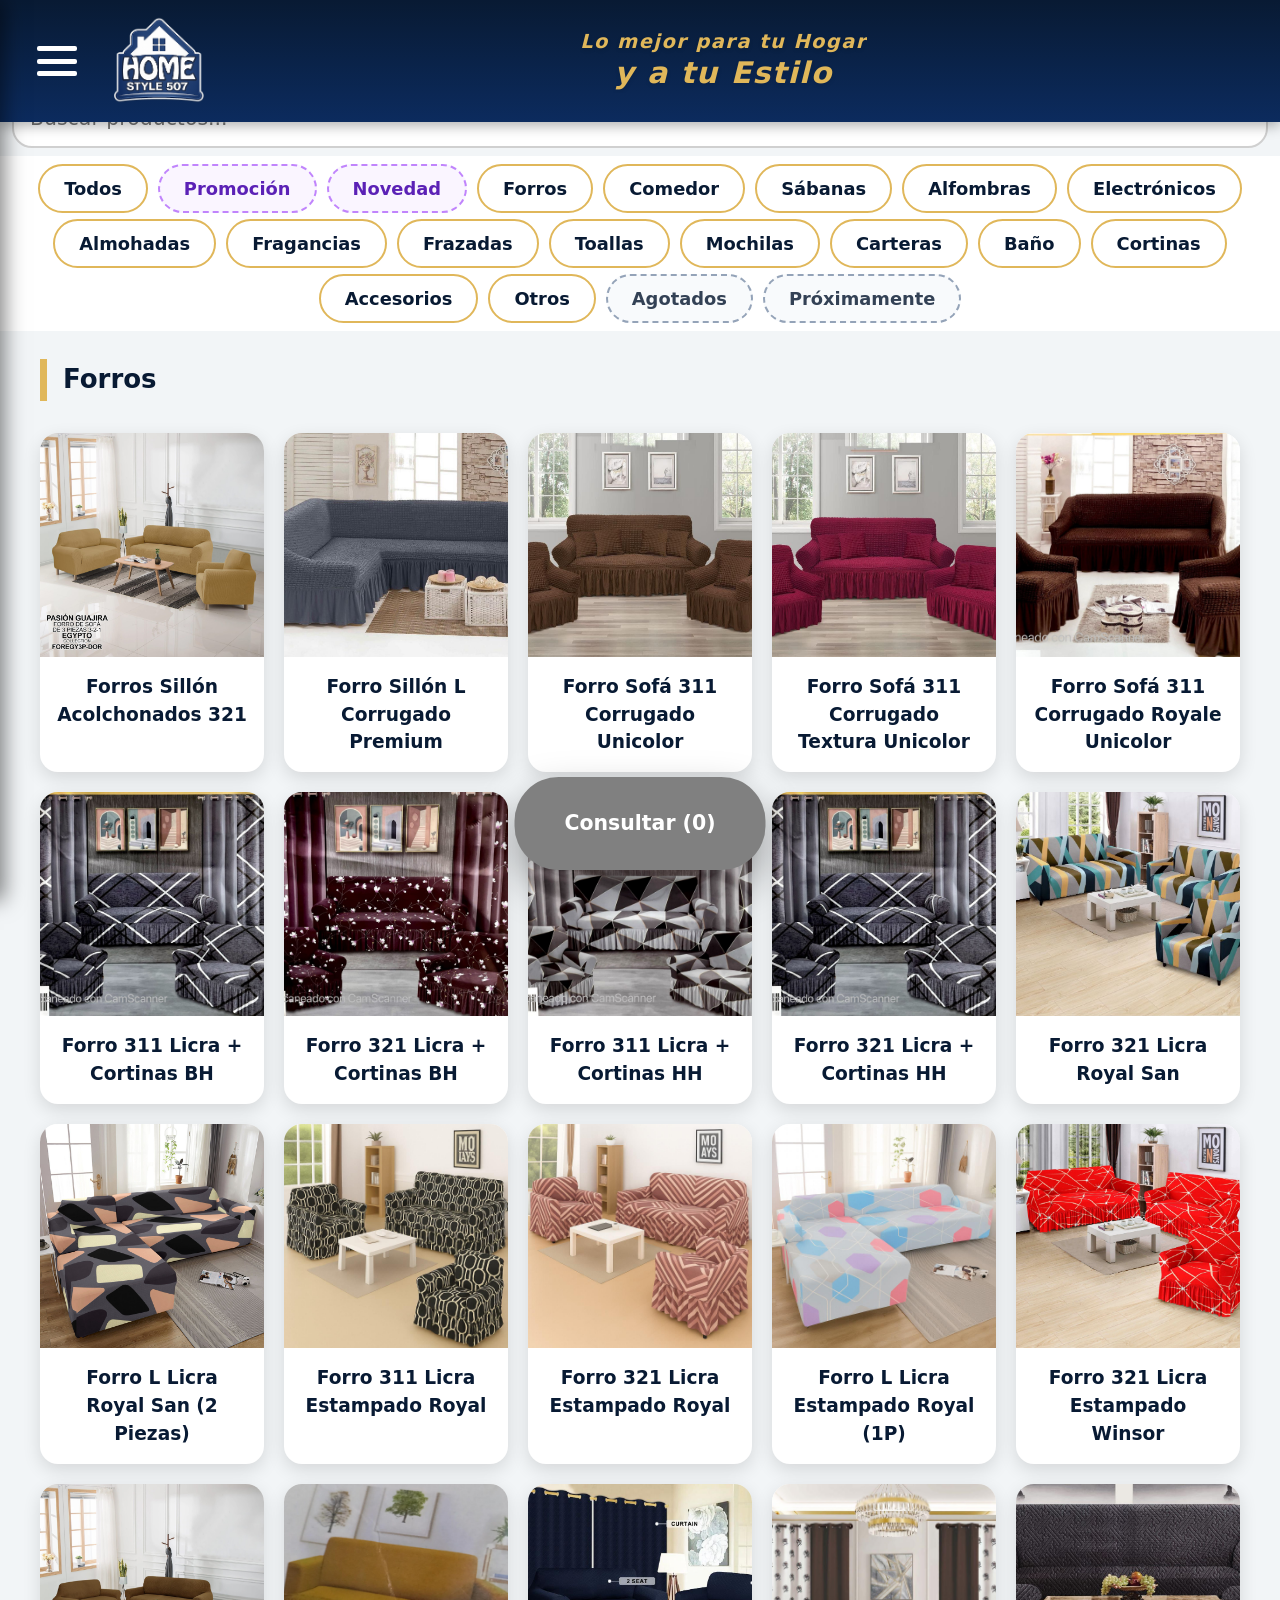
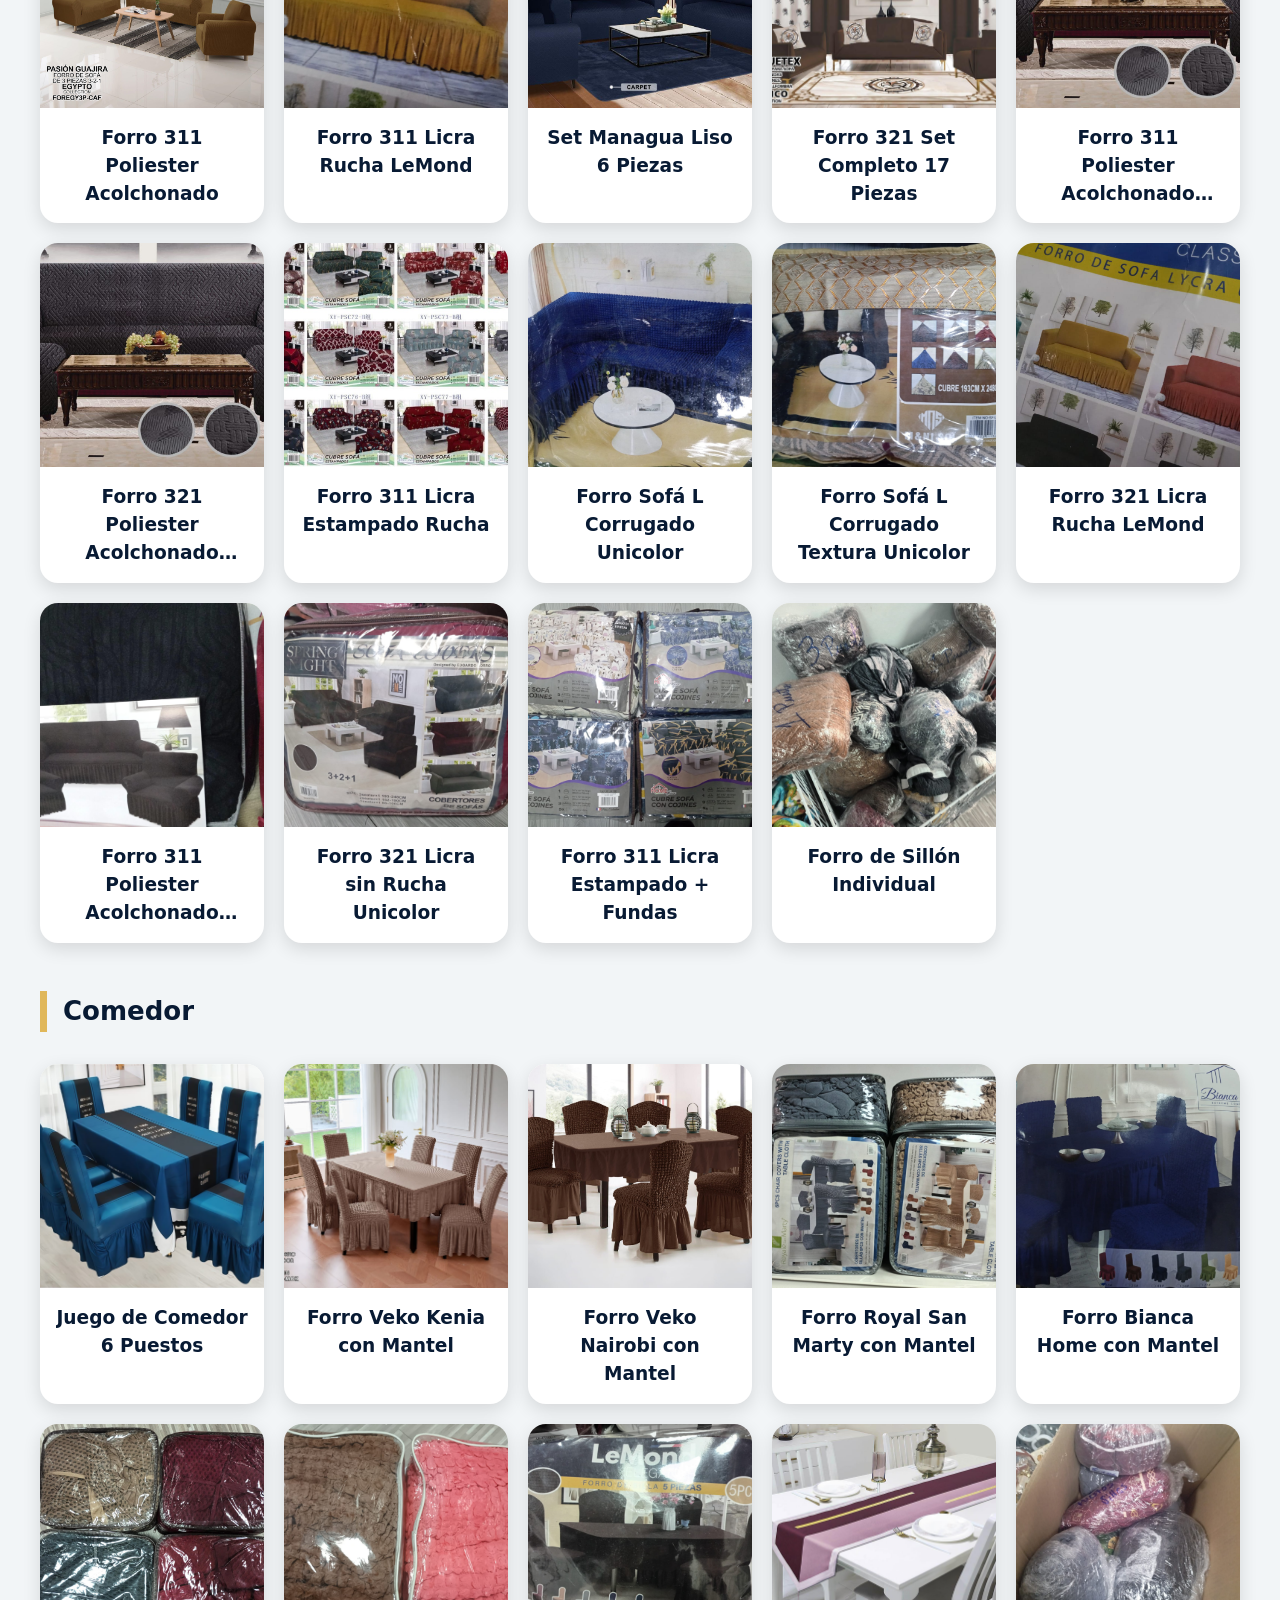
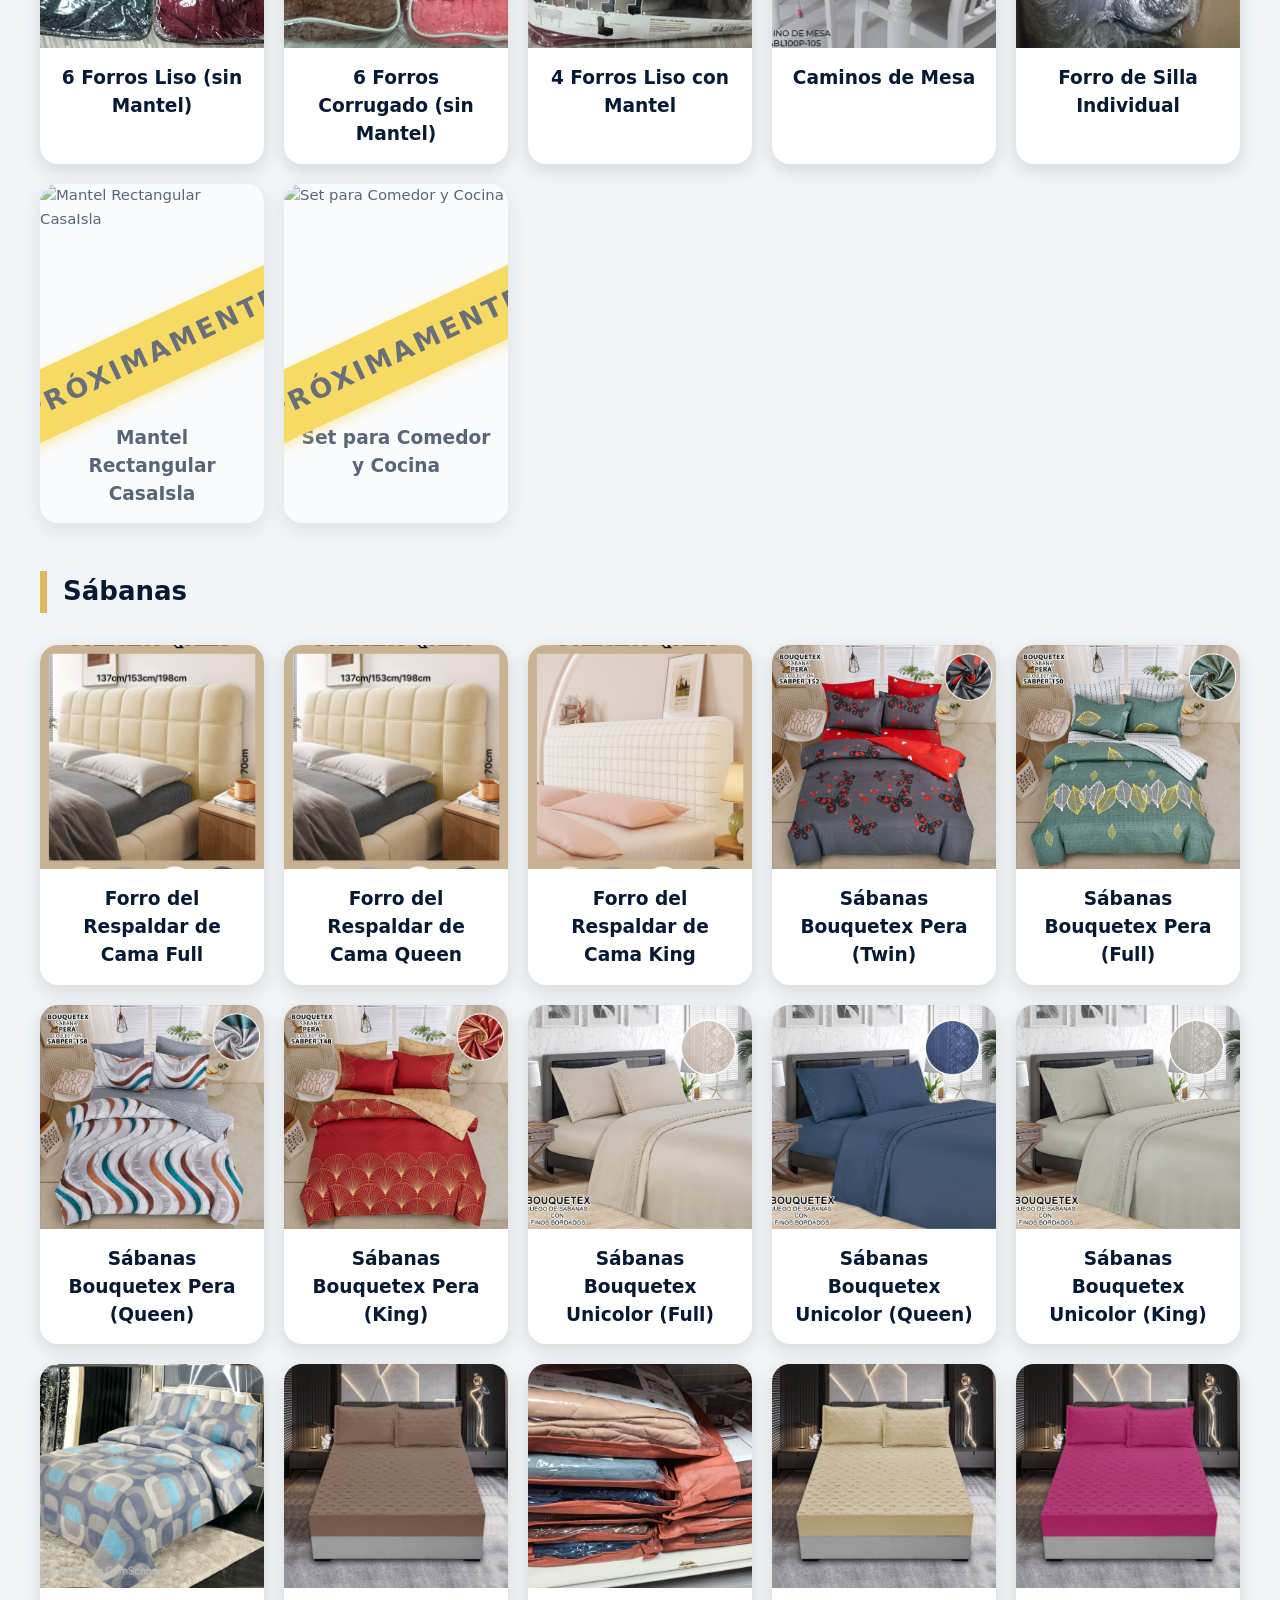
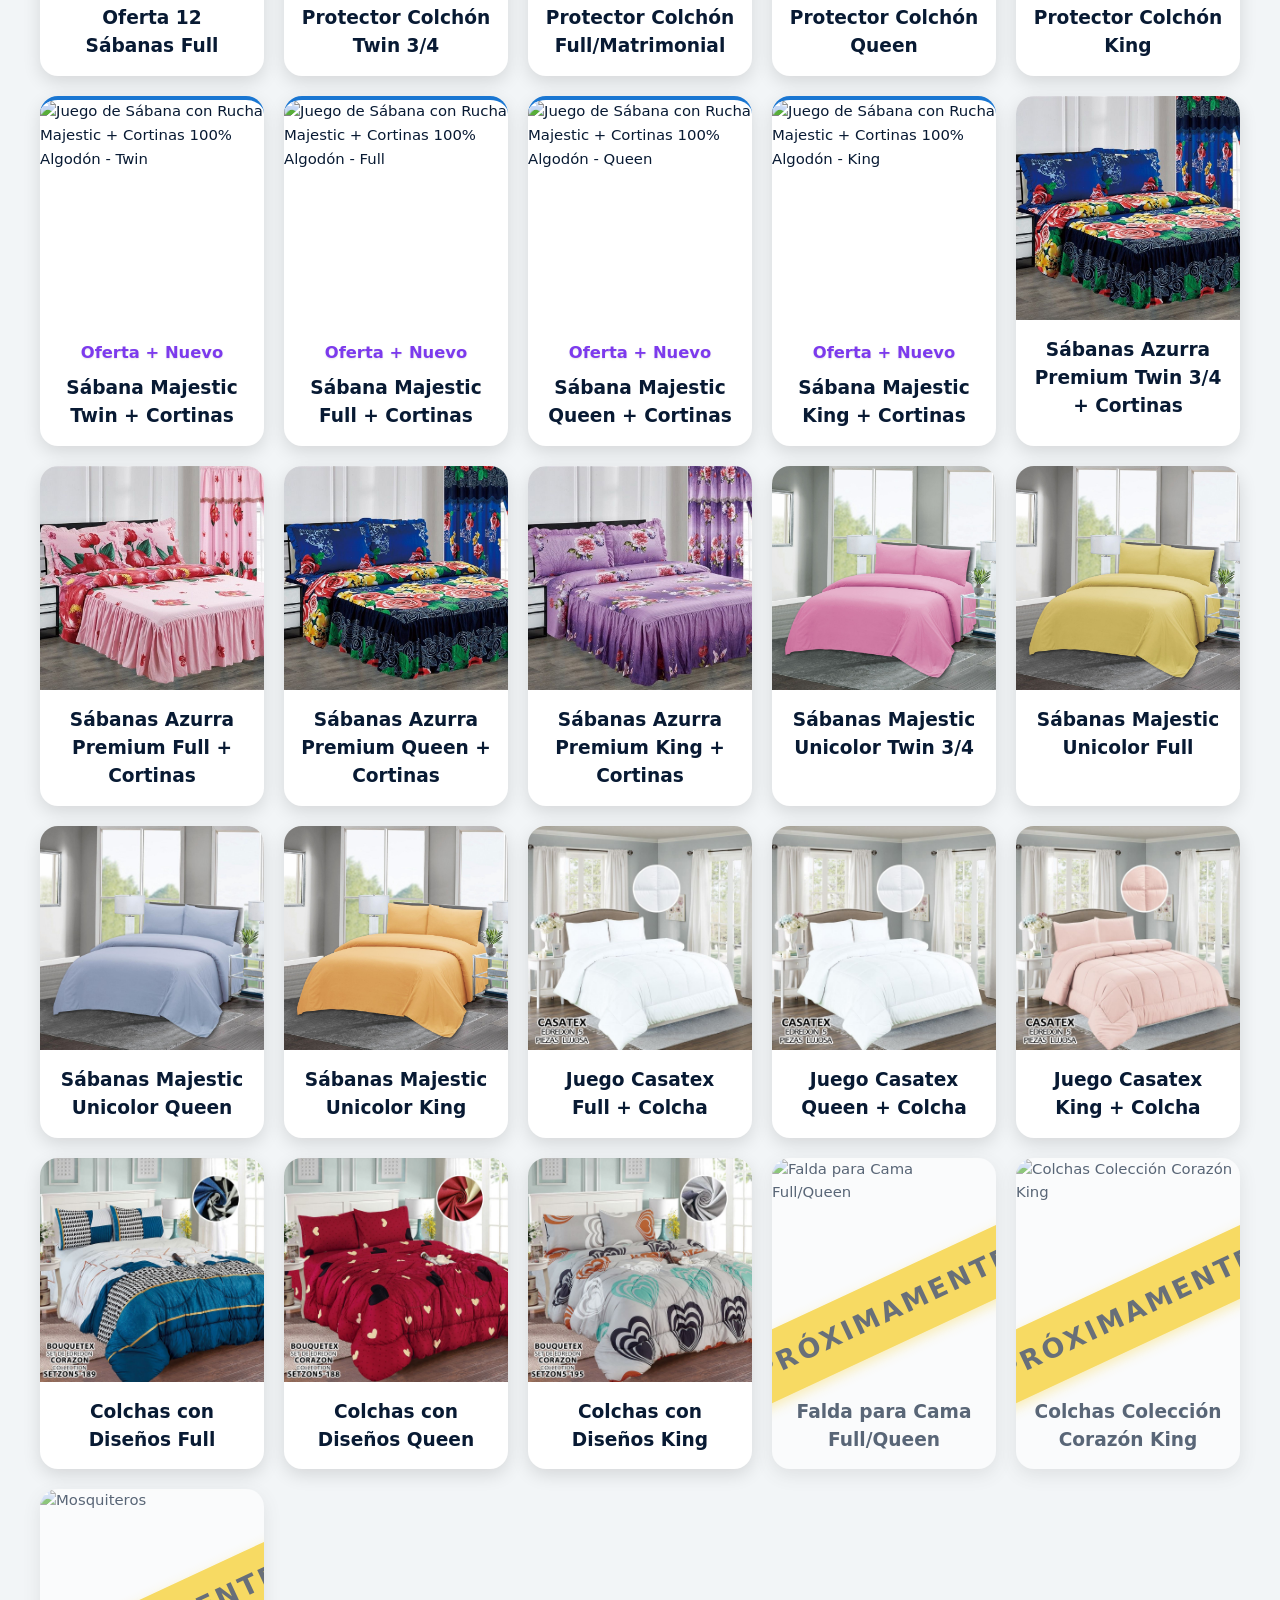
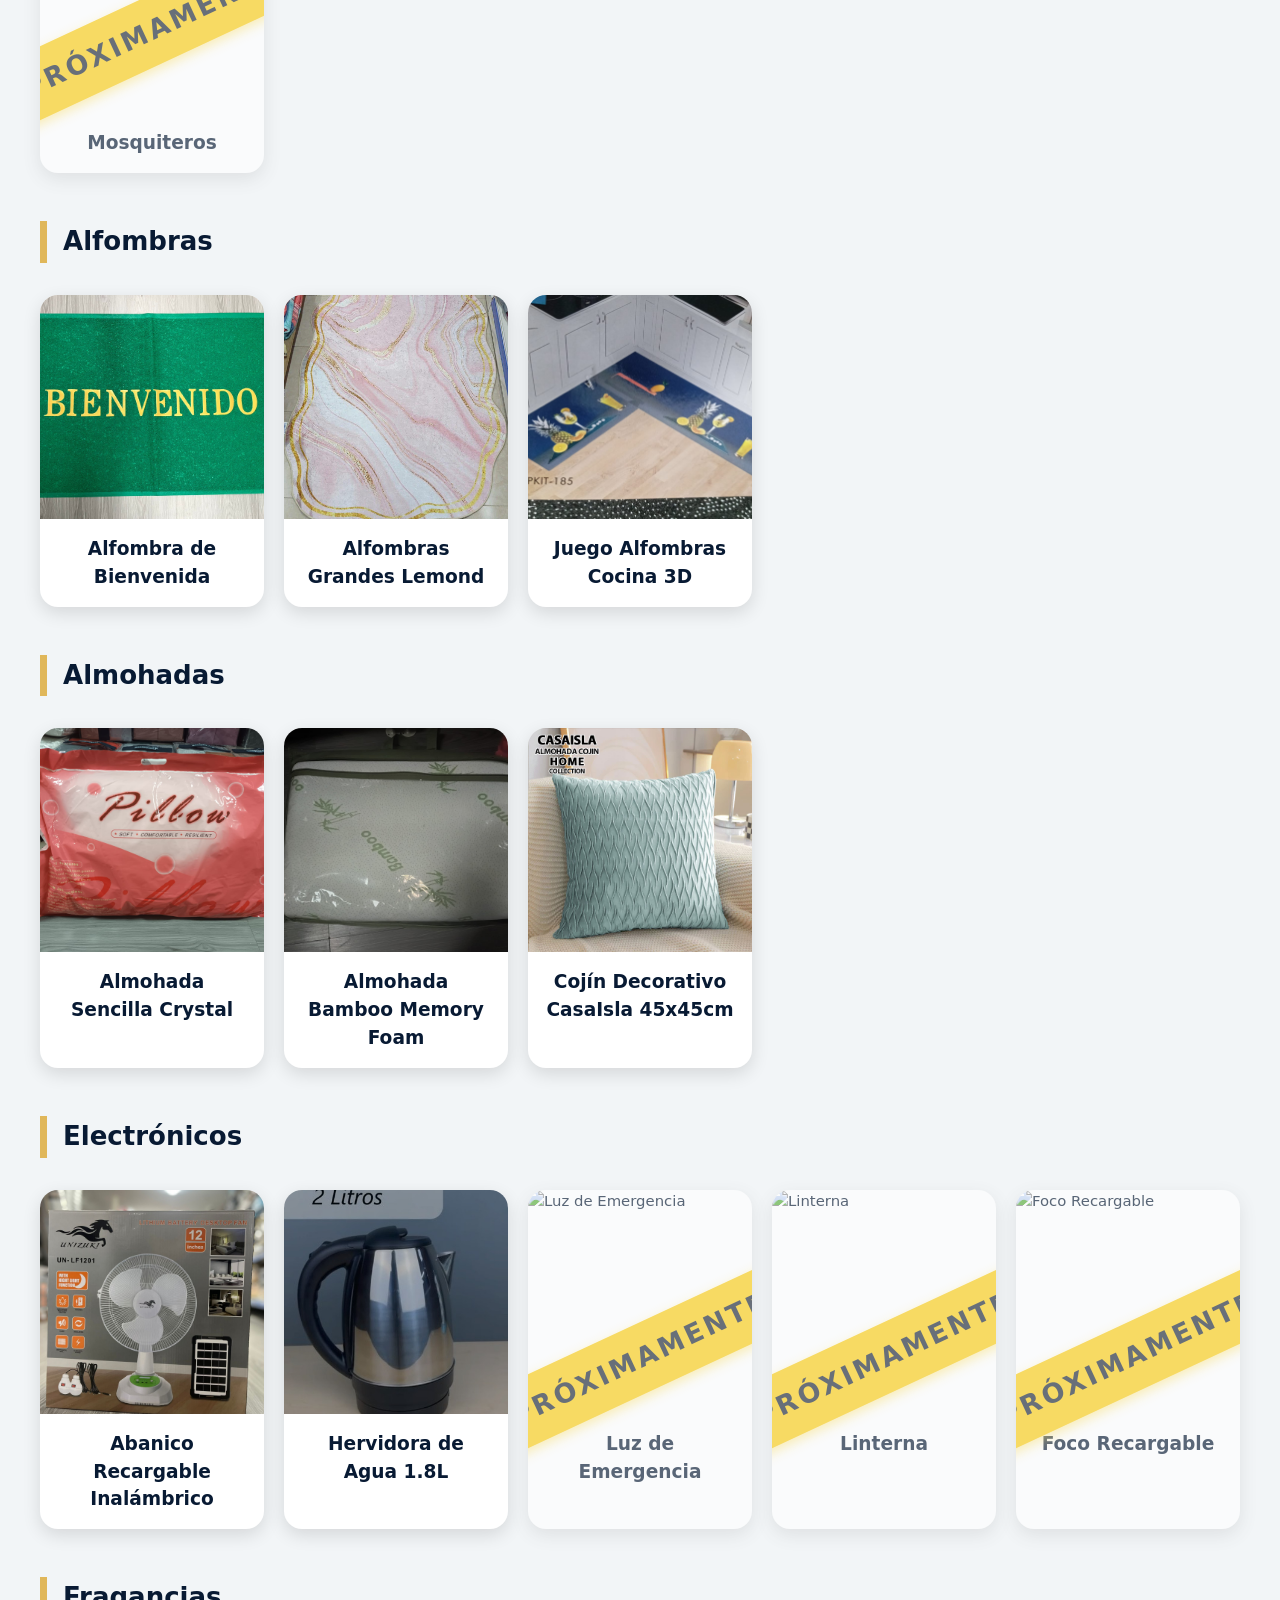
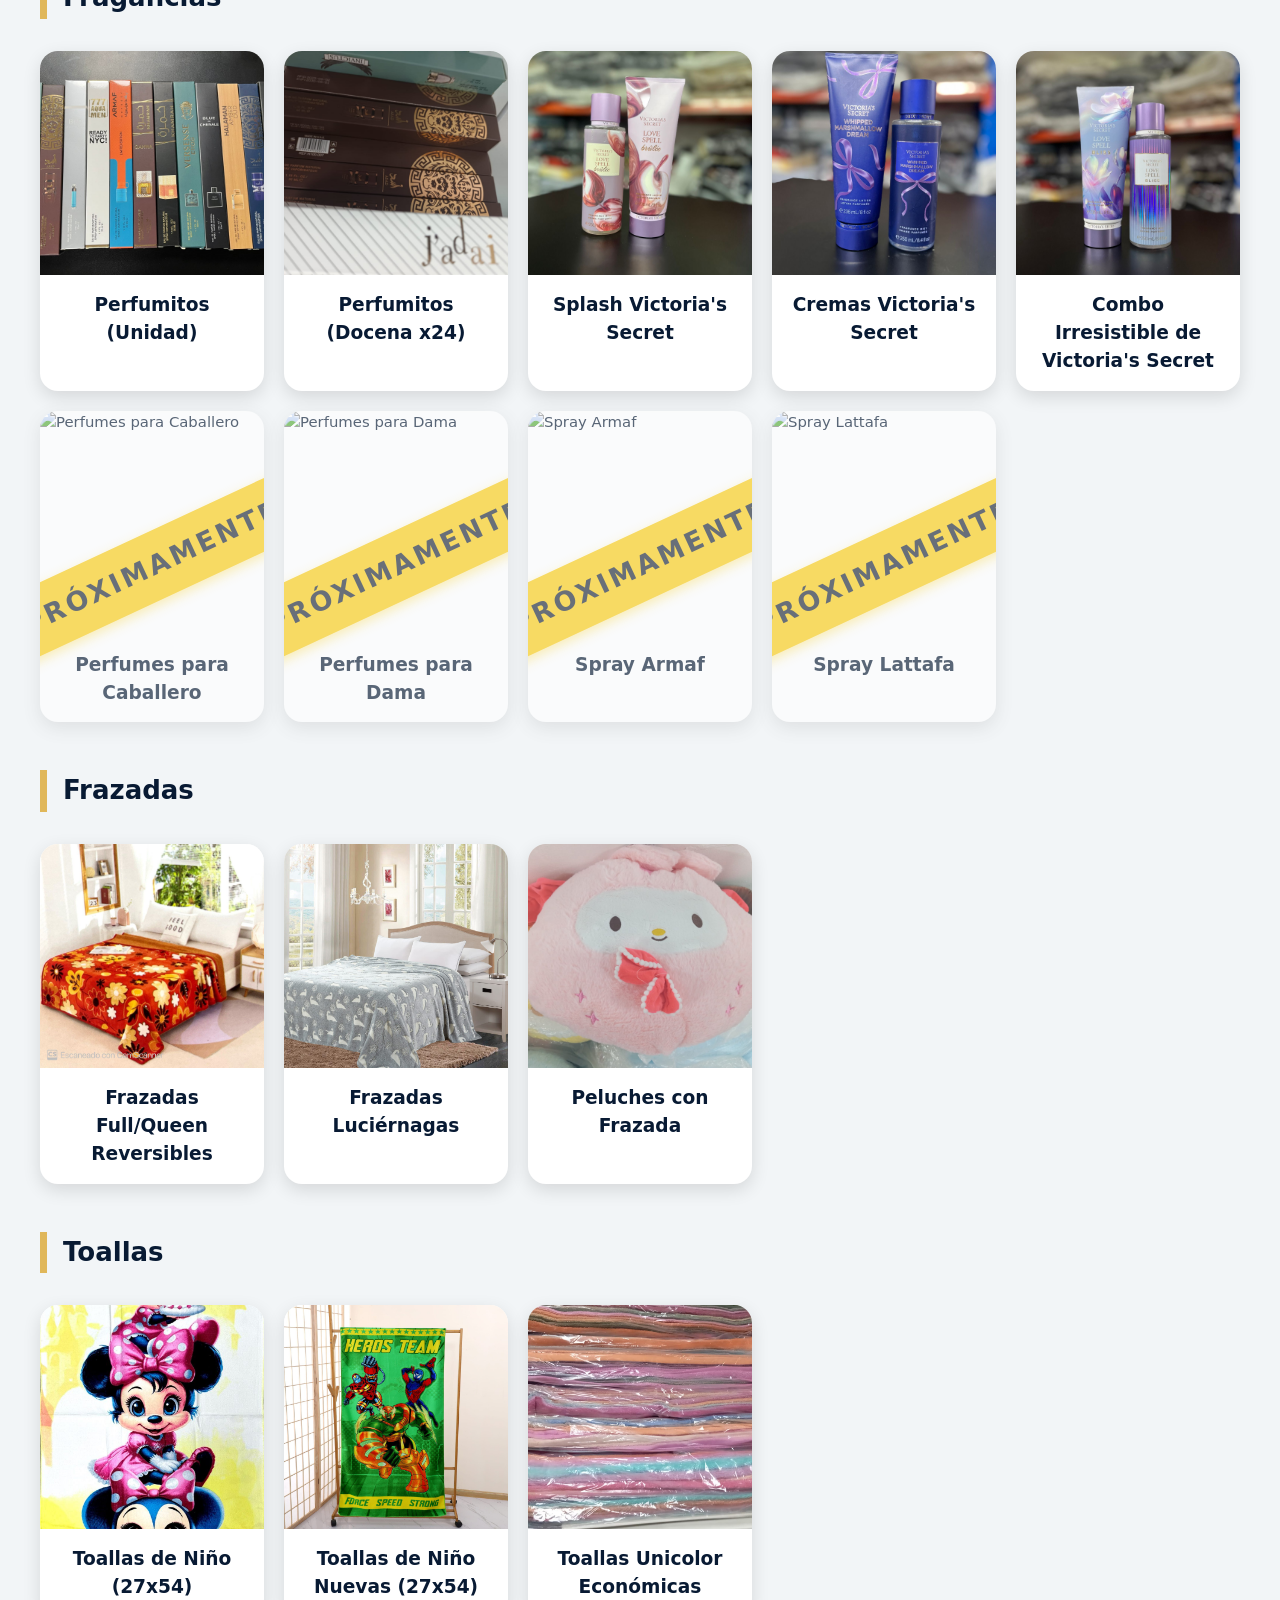
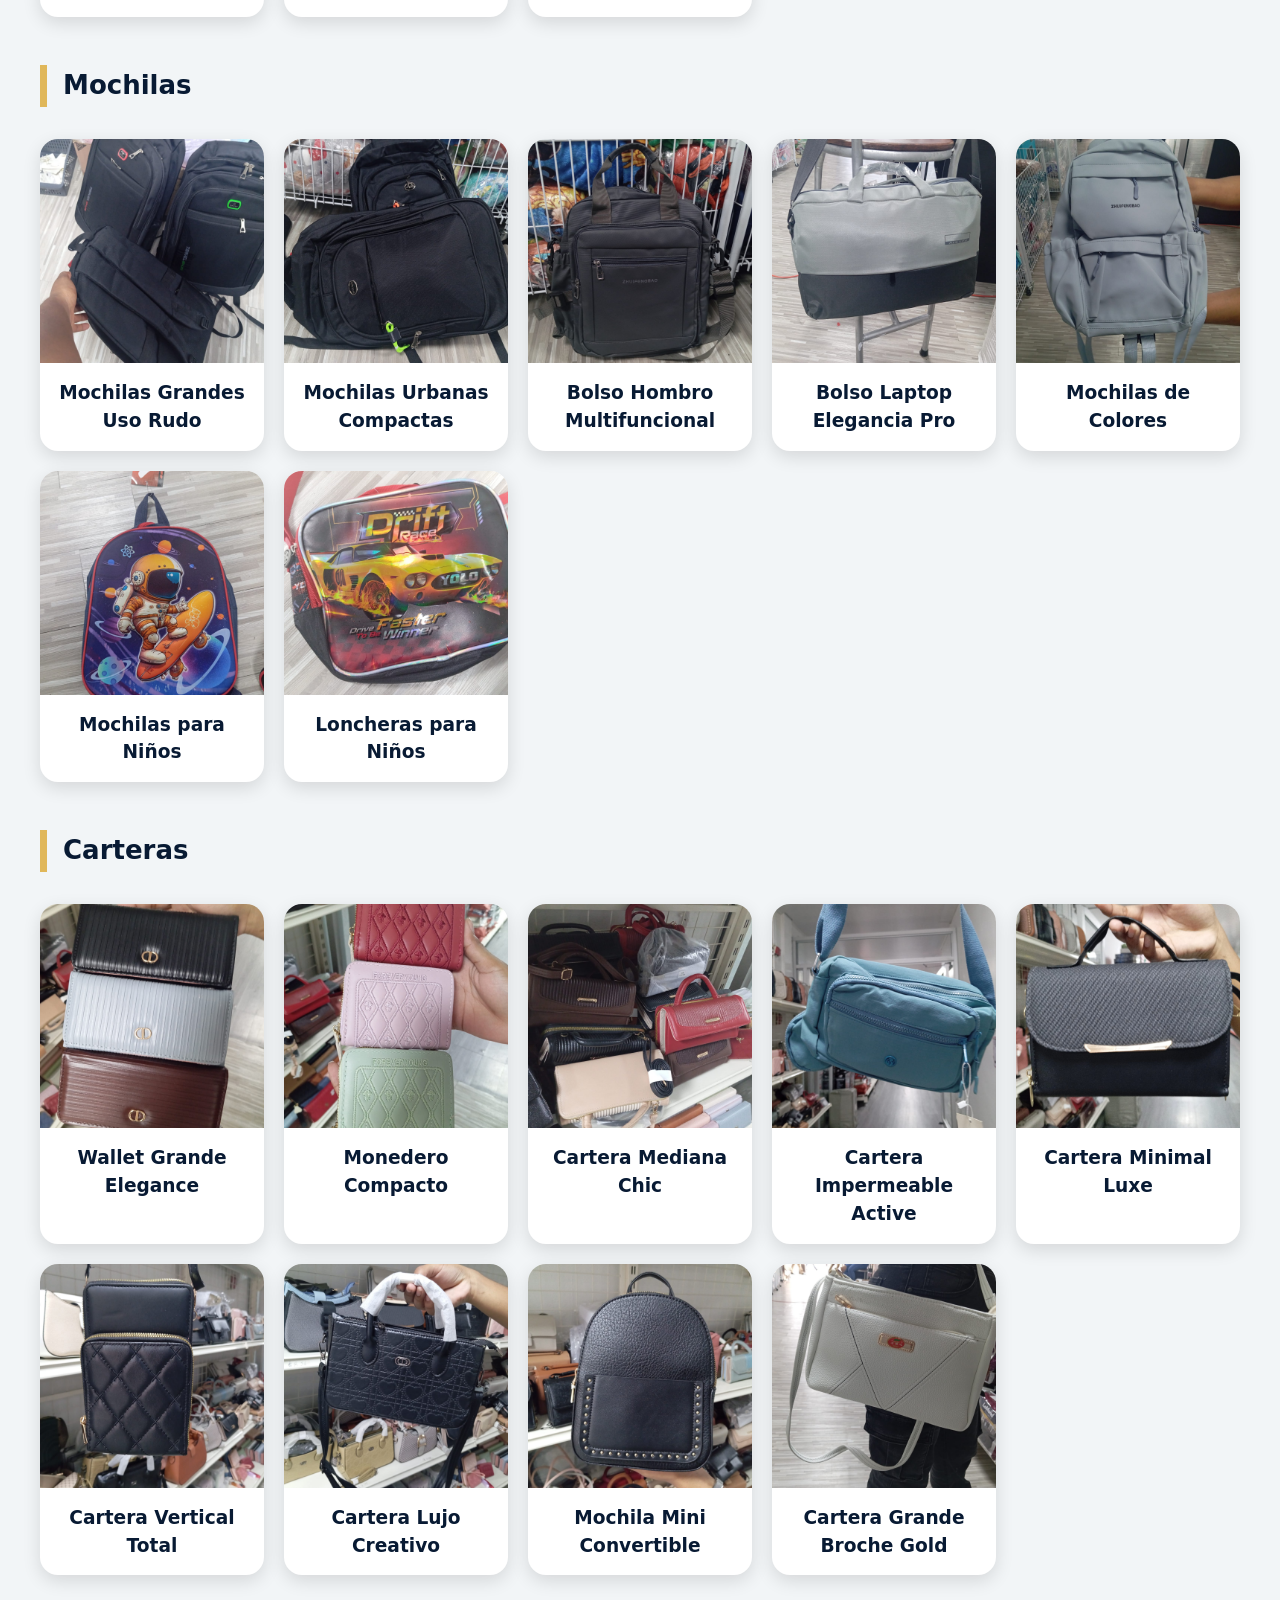
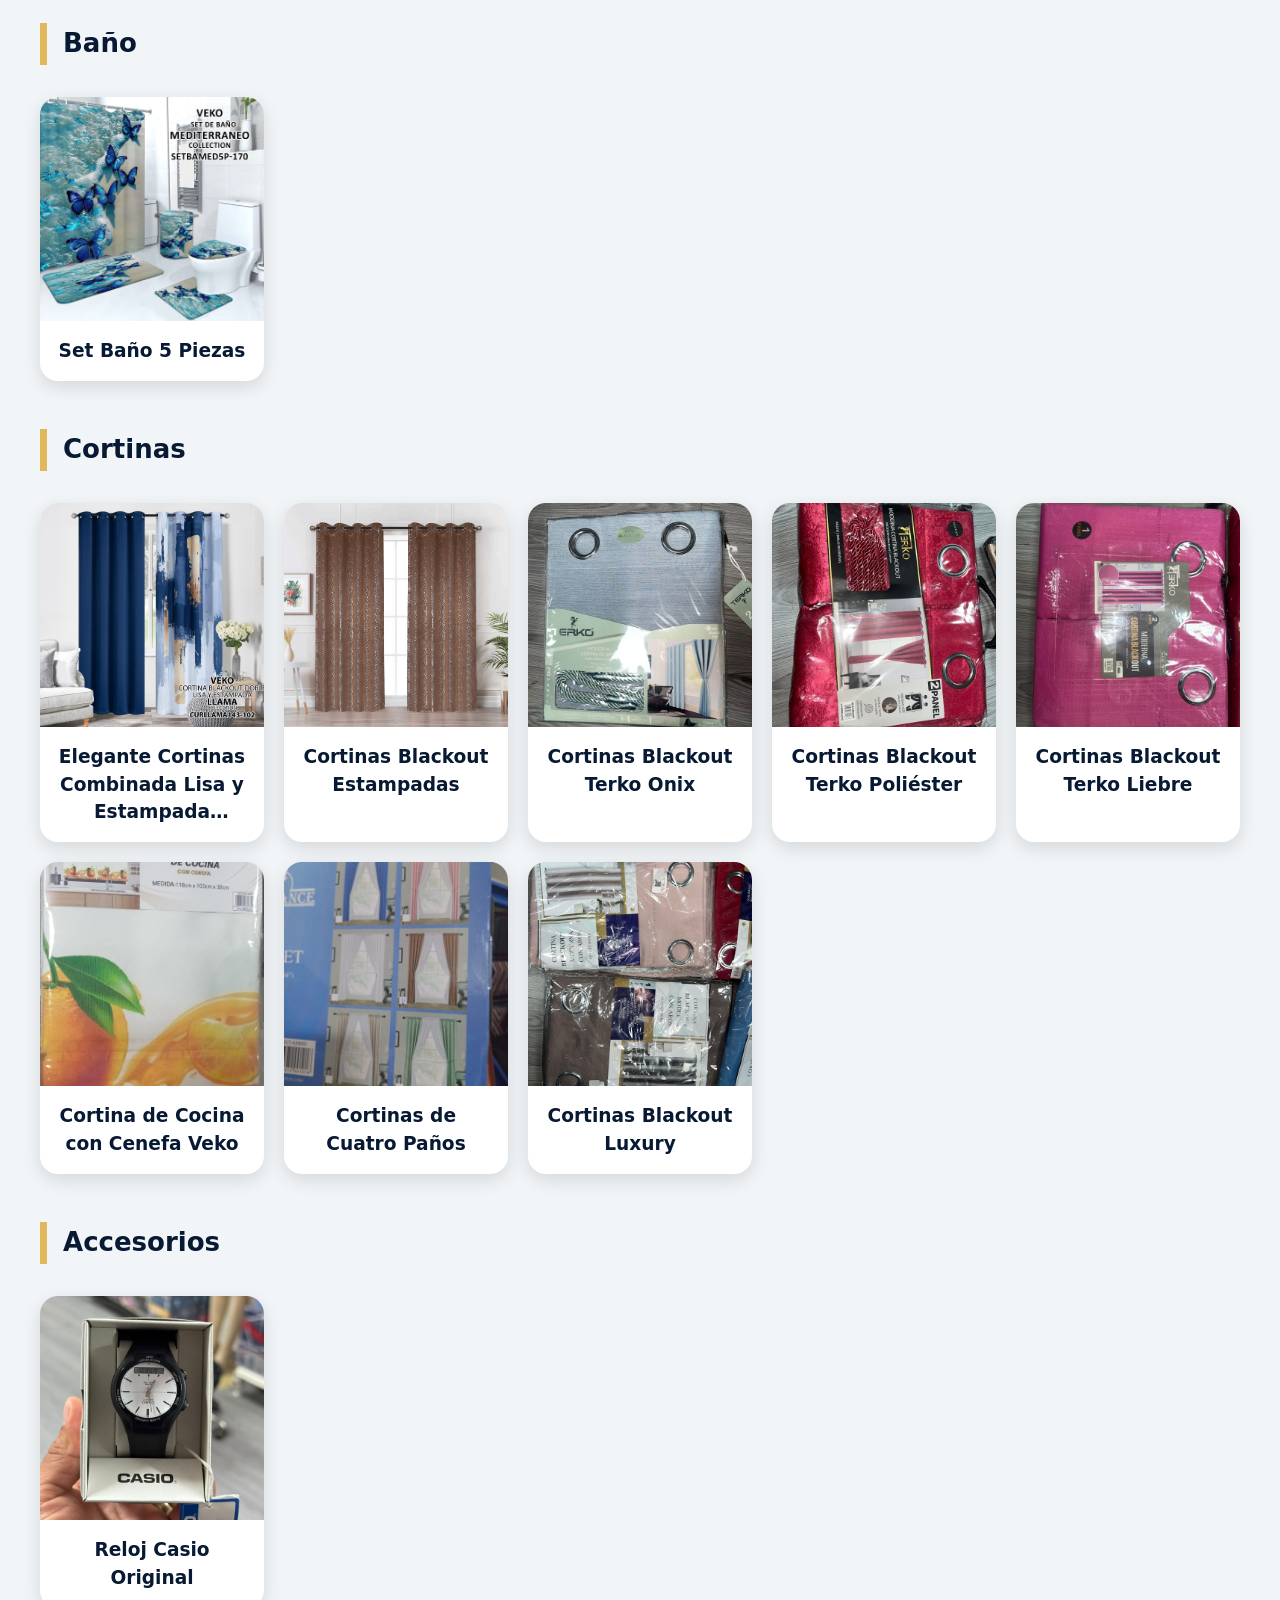
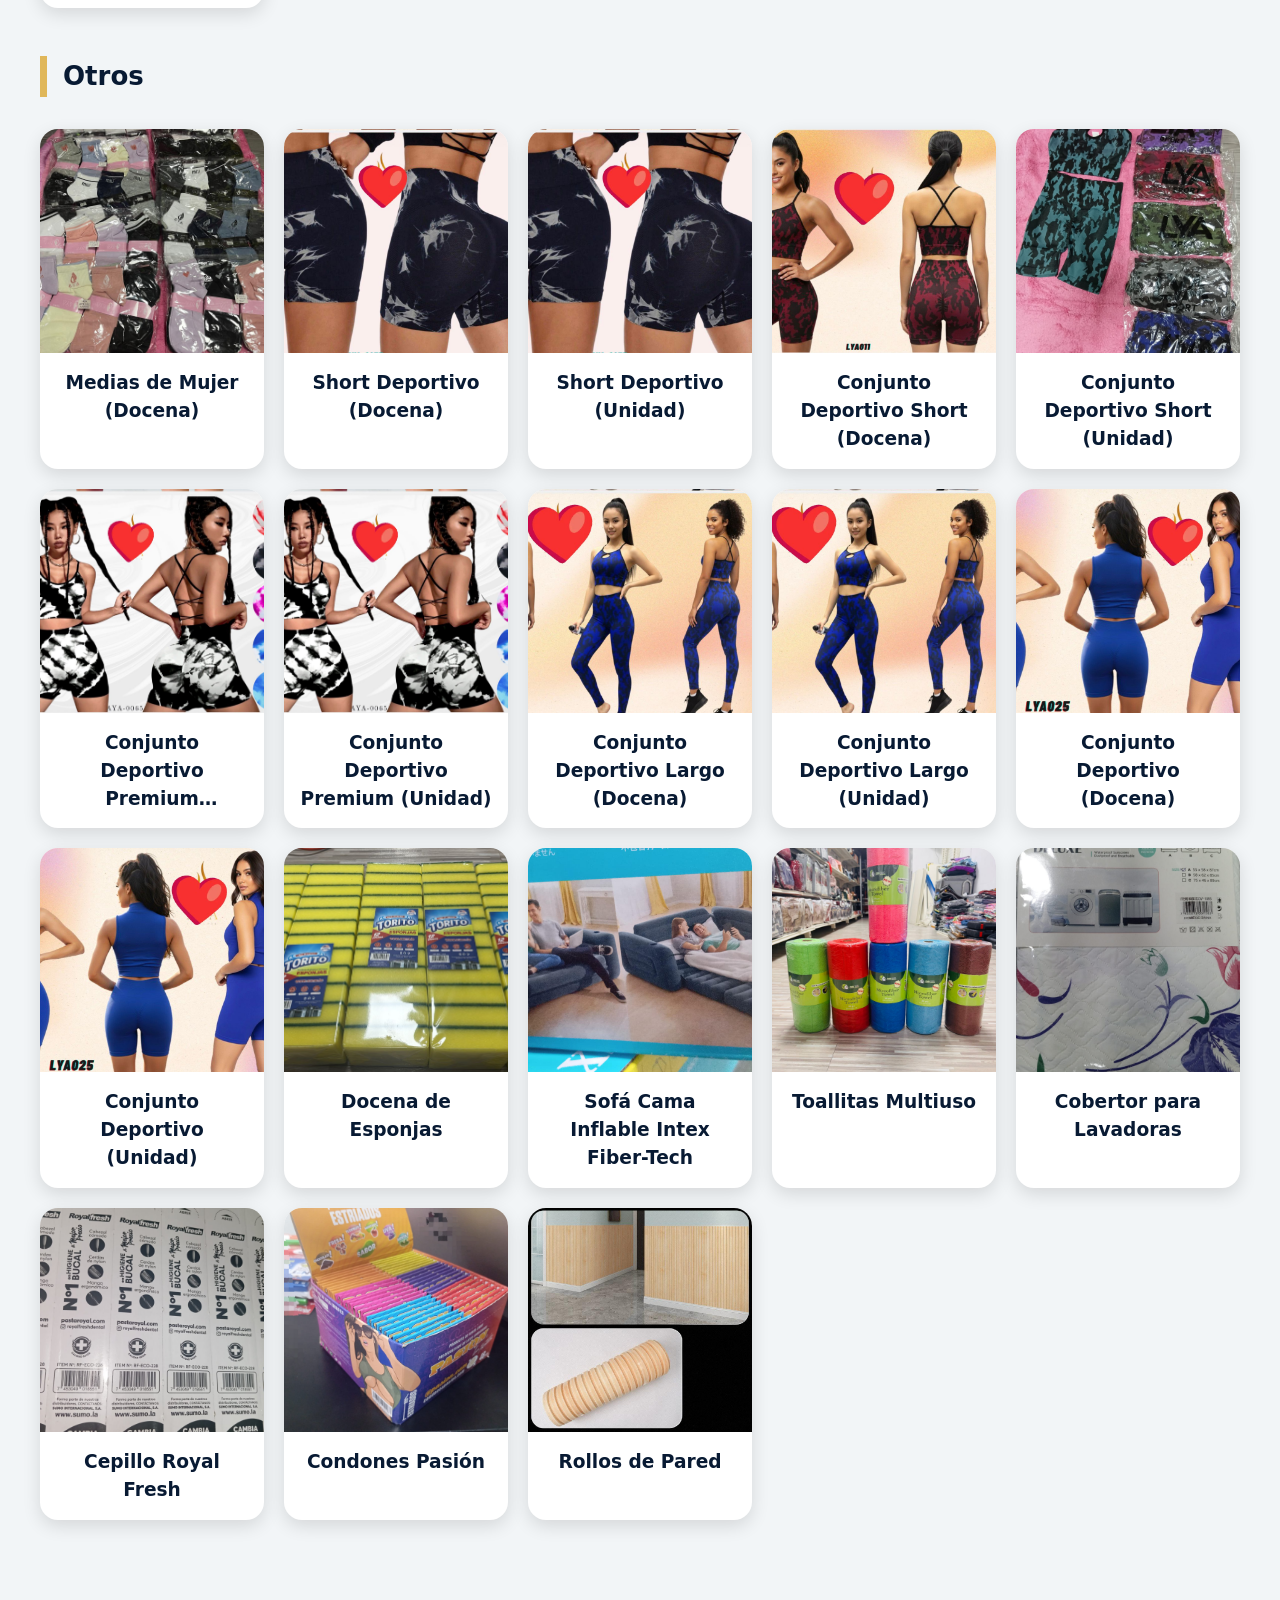
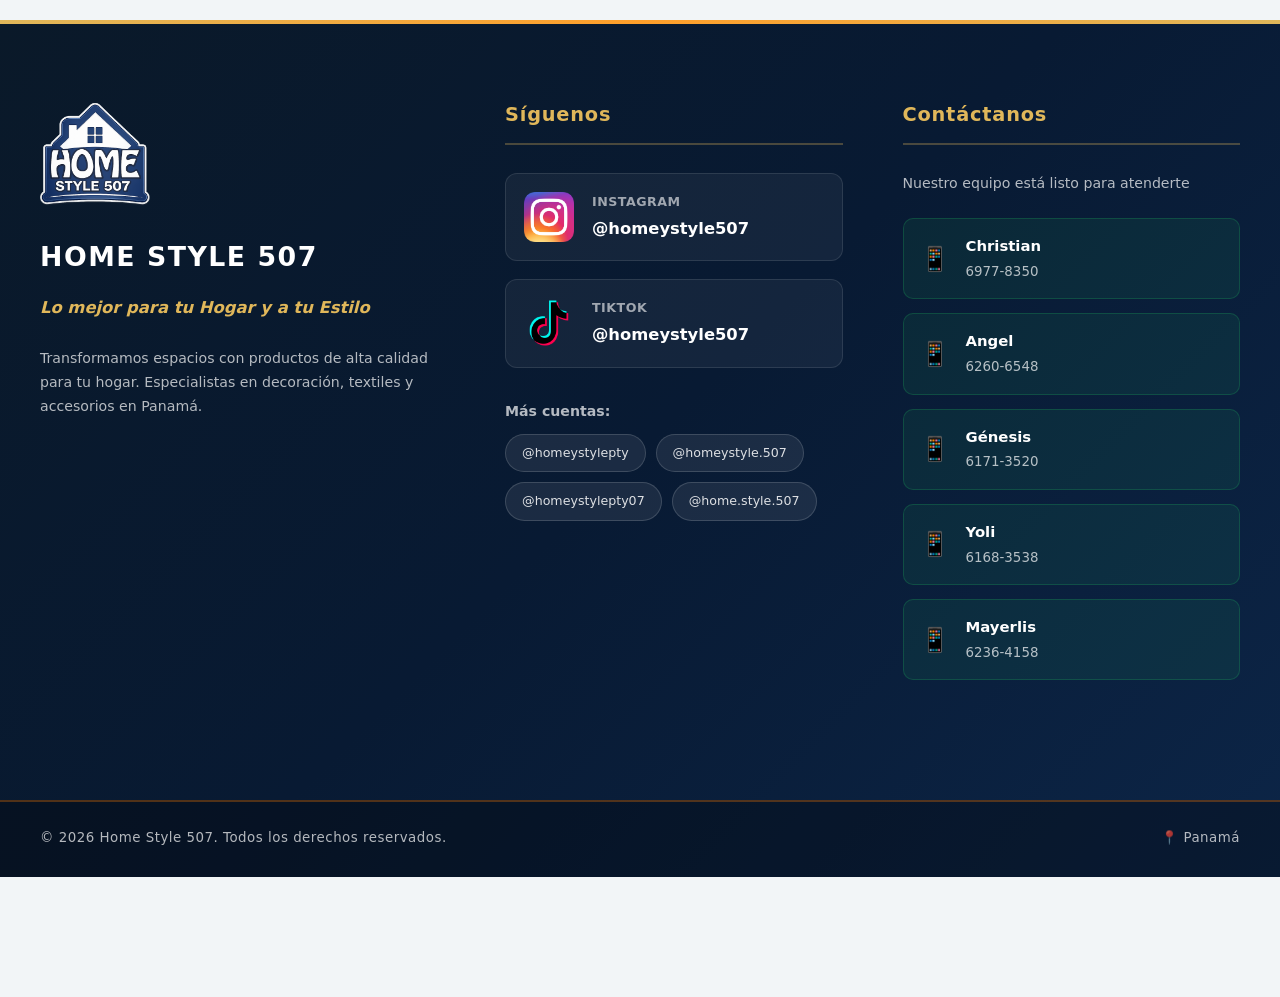
==== commit b7c96b52: "Add files via upload" ====
--- a/index.html
+++ b/index.html
@@ -60,6 +60,22 @@
 <aside id="sideMenu" class="side-menu" role="navigation" aria-label="Menú principal">
   <div class="side-menu-header">
     <img src="img/logo/logo.png" alt="Logo" class="side-menu-logo">
+    <button id="themeToggle" class="theme-toggle" type="button" aria-label="Cambiar a modo nocturno" aria-pressed="false">
+      <svg class="theme-icon theme-icon-sun" xmlns="http://www.w3.org/2000/svg" width="22" height="22" viewBox="0 0 24 24" fill="none" stroke="currentColor" stroke-width="2" stroke-linecap="round" stroke-linejoin="round" aria-hidden="true">
+        <circle cx="12" cy="12" r="4"></circle>
+        <line x1="12" y1="2" x2="12" y2="4"></line>
+        <line x1="12" y1="20" x2="12" y2="22"></line>
+        <line x1="4.93" y1="4.93" x2="6.34" y2="6.34"></line>
+        <line x1="17.66" y1="17.66" x2="19.07" y2="19.07"></line>
+        <line x1="2" y1="12" x2="4" y2="12"></line>
+        <line x1="20" y1="12" x2="22" y2="12"></line>
+        <line x1="4.93" y1="19.07" x2="6.34" y2="17.66"></line>
+        <line x1="17.66" y1="6.34" x2="19.07" y2="4.93"></line>
+      </svg>
+      <svg class="theme-icon theme-icon-moon" xmlns="http://www.w3.org/2000/svg" width="22" height="22" viewBox="0 0 24 24" fill="none" stroke="currentColor" stroke-width="2" stroke-linecap="round" stroke-linejoin="round" aria-hidden="true">
+        <path d="M21 12.79A9 9 0 1 1 11.21 3c-.03.3-.05.61-.05.92a9 9 0 0 0 9.84 8.87z"></path>
+      </svg>
+    </button>
     <button id="menuClose" class="menu-close" aria-label="Cerrar menú">
       <svg xmlns="http://www.w3.org/2000/svg" width="24" height="24" viewBox="0 0 24 24" fill="none" stroke="currentColor" stroke-width="2">
         <line x1="18" y1="6" x2="6" y2="18"></line>
@@ -979,50 +995,54 @@
     </div>
   </article>
 
-  <article class="card" 
-    data-nombre="Juego de Sábanas Majestic con Cortinas y Rucha - Twin 3/4" 
-    data-descripcion="Majestic, juego de sábanas 100% algodón con ajustes de rucha, sábana plana, una funda de almohada y dos paños de cortina con cenefa. Los mejores diseños, sensación y material para tu cama de tamaño twin. Colección Majestic con gran variedad de patrones. Algodón puro que proporciona máximo confort y durabilidad." 
-    data-precio="$21.40" 
-    data-images="img/sabanas/13/1.jpeg,img/sabanas/13/2.jpeg,img/sabanas/13/3.jpeg,img/sabanas/13/4.jpeg,img/sabanas/13/5.jpeg,img/sabanas/13/6.jpeg,img/sabanas/13/7.jpeg,img/sabanas/13/8.jpeg,img/sabanas/13/9.jpeg">
-    <img src="img/sabanas/13/1.jpeg" alt="Juego de Sábanas Majestic con Cortinas y Rucha - Twin 3/4" loading="lazy">
-    <div class="card-info">
-        <h3>Sábanas Majestic Twin 3/4 + Cortinas</h3>
-        <button onclick="toggleProducto(this)">Consultar</button>
-    </div>
-  </article>
-
-  <article class="card" 
-    data-nombre="Juego de Sábanas Majestic con Cortinas y Rucha - Full" 
-    data-descripcion="Majestic, juego completo de sábanas 100% algodón para cama Full o Matrimonial. Incluye: sábana ajustable con rucha, sábana plana, dos fundas de almohada y dos paños de cortina con cenefa. Diseños diversos y elegantes que transforman tu habitación. Tela de excelente calidad que mantiene su suavidad." 
-    data-precio="$23.54" 
-    data-images="img/sabanas/13/2.jpeg,img/sabanas/13/3.jpeg,img/sabanas/13/4.jpeg,img/sabanas/13/5.jpeg,img/sabanas/13/6.jpeg,img/sabanas/13/7.jpeg,img/sabanas/13/8.jpeg,img/sabanas/13/9.jpeg,img/sabanas/13/1.jpeg">
-    <img src="img/sabanas/13/5.jpeg" alt="Juego de Sábanas Majestic con Cortinas y Rucha - Full" loading="lazy">
-    <div class="card-info">
-        <h3>Sábanas Majestic Full + Cortinas</h3>
-        <button onclick="toggleProducto(this)">Consultar</button>
-    </div>
-  </article>
-
-  <article class="card" 
-    data-nombre="Juego de Sábanas Majestic con Cortinas y Rucha - Queen" 
-    data-descripcion="Majestic, juego de sábanas 100% algodón para cama Queen con detalles sofisticados. Incluye: sábana ajustable con rucha de calidad, sábana plana, dos fundas de almohada y dos paños de cortina con cenefa elegante. Colores y diseños diversos para decorar tu dormitorio con estilo. Garantía de confort inigualable." 
-    data-precio="$25.68" 
-    data-images="img/sabanas/13/3.jpeg,img/sabanas/13/4.jpeg,img/sabanas/13/5.jpeg,img/sabanas/13/6.jpeg,img/sabanas/13/7.jpeg,img/sabanas/13/8.jpeg,img/sabanas/13/9.jpeg,img/sabanas/13/1.jpeg,img/sabanas/13/2.jpeg">
-    <img src="img/sabanas/13/7.jpeg" alt="Juego de Sábanas Majestic con Cortinas y Rucha - Queen" loading="lazy">
-    <div class="card-info">
-        <h3>Sábanas Majestic Queen + Cortinas</h3>
-        <button onclick="toggleProducto(this)">Consultar</button>
-    </div>
-  </article>
-
-  <article class="card" 
-    data-nombre="Juego de Sábanas Majestic con Cortinas y Rucha - King" 
-    data-descripcion="Majestic, juego de sábanas 100% algodón en tamaño King, lo máximo en confort y amplitud. Incluye: sábana ajustable con rucha, sábana plana, dos fundas de almohada King size y dos paños de cortina con cenefa. Diseños diversos y sofisticados que elevan el estilo de tu dormitorio. Algodón puro de máxima calidad." 
+  <article class="card promo new" 
+    data-nombre="Juego de Sábana con Rucha Majestic + Cortinas 100% Algodón - Twin" 
+    data-descripcion="Juego de sábana con rucha Majestic para cama Twin, confeccionado en 100% algodón suave y fresco. Incluye 2 cortinas, 1 funda de almohada, 1 sábana lisa, 1 sábana elástica y 2 cintas para cortinas. Presenta colores variados y diseños únicos para renovar el cuarto con estilo. Producto nuevo en promoción, ideal para quienes buscan comodidad diaria, buena caída de tela y un acabado elegante." 
+    data-precio="$26.75" 
+    data-precio-mayor="$21.00"
+    data-images="img/sabanas/21/1.jpeg,img/sabanas/21/2.jpeg,img/sabanas/21/3.jpeg,img/sabanas/21/4.jpeg,img/sabanas/21/5.jpeg,img/sabanas/21/6.jpeg,img/sabanas/21/7.jpeg,img/sabanas/21/8.jpeg,img/sabanas/21/9.jpeg,img/sabanas/21/10.jpeg,img/sabanas/21/11.jpeg,img/sabanas/21/12.jpeg,img/sabanas/21/13.jpeg,img/sabanas/21/14.jpeg,img/sabanas/21/15.jpeg,img/sabanas/21/16.jpeg">
+    <img src="img/sabanas/21/1.jpeg" alt="Juego de Sábana con Rucha Majestic + Cortinas 100% Algodón - Twin" loading="lazy">
+    <div class="card-info">
+        <h3>Sábana Majestic Twin + Cortinas</h3>
+        <button onclick="toggleProducto(this)">Consultar</button>
+    </div>
+  </article>
+
+  <article class="card promo new" 
+    data-nombre="Juego de Sábana con Rucha Majestic + Cortinas 100% Algodón - Full" 
+    data-descripcion="Set Majestic Full en 100% algodón, pensado para una cama matrimonial con apariencia moderna y tacto agradable. Trae 2 cortinas, 2 fundas de almohada, 1 sábana lisa, 1 sábana elástica y 2 cintas para cortinas. Sus diseños exclusivos y colores variados combinan fácil con diferentes estilos de habitación. Es un producto nuevo y promocional, con gran balance entre presentación, frescura y resistencia." 
     data-precio="$27.82" 
-    data-images="img/sabanas/13/9.jpeg,img/sabanas/13/1.jpeg,img/sabanas/13/2.jpeg,img/sabanas/13/3.jpeg,img/sabanas/13/4.jpeg,img/sabanas/13/5.jpeg,img/sabanas/13/6.jpeg,img/sabanas/13/7.jpeg,img/sabanas/13/8.jpeg">
-    <img src="img/sabanas/13/8.jpeg" alt="Juego de Sábanas Majestic con Cortinas y Rucha - King" loading="lazy">
-    <div class="card-info">
-        <h3>Sábanas Majestic King + Cortinas</h3>
+    data-precio-mayor="$22.00"
+    data-images="img/sabanas/21/1.jpeg,img/sabanas/21/2.jpeg,img/sabanas/21/3.jpeg,img/sabanas/21/4.jpeg,img/sabanas/21/5.jpeg,img/sabanas/21/6.jpeg,img/sabanas/21/7.jpeg,img/sabanas/21/8.jpeg,img/sabanas/21/9.jpeg,img/sabanas/21/10.jpeg,img/sabanas/21/11.jpeg,img/sabanas/21/12.jpeg,img/sabanas/21/13.jpeg,img/sabanas/21/14.jpeg,img/sabanas/21/15.jpeg,img/sabanas/21/16.jpeg">
+    <img src="img/sabanas/21/5.jpeg" alt="Juego de Sábana con Rucha Majestic + Cortinas 100% Algodón - Full" loading="lazy">
+    <div class="card-info">
+        <h3>Sábana Majestic Full + Cortinas</h3>
+        <button onclick="toggleProducto(this)">Consultar</button>
+    </div>
+  </article>
+
+  <article class="card promo new" 
+    data-nombre="Juego de Sábana con Rucha Majestic + Cortinas 100% Algodón - Queen" 
+    data-descripcion="La versión Queen de la línea Majestic ofrece amplitud, confort y presentación premium en 100% algodón. Incluye 2 cortinas, 2 fundas de almohada, 1 sábana lisa, 1 sábana elástica y 2 cintas para cortinas. Sus combinaciones de color y patrones únicos hacen que cada juego luzca diferente y elegante. Llega como novedad en promoción para decorar mejor el dormitorio y dormir con mayor suavidad." 
+    data-precio="$28.89" 
+    data-precio-mayor="$23.00"
+    data-images="img/sabanas/21/1.jpeg,img/sabanas/21/2.jpeg,img/sabanas/21/3.jpeg,img/sabanas/21/4.jpeg,img/sabanas/21/5.jpeg,img/sabanas/21/6.jpeg,img/sabanas/21/7.jpeg,img/sabanas/21/8.jpeg,img/sabanas/21/9.jpeg,img/sabanas/21/10.jpeg,img/sabanas/21/11.jpeg,img/sabanas/21/12.jpeg,img/sabanas/21/13.jpeg,img/sabanas/21/14.jpeg,img/sabanas/21/15.jpeg,img/sabanas/21/16.jpeg">
+    <img src="img/sabanas/21/9.jpeg" alt="Juego de Sábana con Rucha Majestic + Cortinas 100% Algodón - Queen" loading="lazy">
+    <div class="card-info">
+        <h3>Sábana Majestic Queen + Cortinas</h3>
+        <button onclick="toggleProducto(this)">Consultar</button>
+    </div>
+  </article>
+
+  <article class="card promo new" 
+    data-nombre="Juego de Sábana con Rucha Majestic + Cortinas 100% Algodón - King" 
+    data-descripcion="Modelo King de Juego de Sábana Majestic con rucha y cortinas, elaborado en algodón 100% para descanso fresco y cómodo. Contiene 2 cortinas, 2 fundas de almohada, 1 sábana lisa, 1 sábana elástica y 2 cintas para cortinas. Disponible en tonos variados y diseños únicos que realzan habitaciones amplias. Es una novedad en promoción con terminación elegante, buena durabilidad y excelente presencia visual." 
+    data-precio="$29.96" 
+    data-precio-mayor="$24.00"
+    data-images="img/sabanas/21/1.jpeg,img/sabanas/21/2.jpeg,img/sabanas/21/3.jpeg,img/sabanas/21/4.jpeg,img/sabanas/21/5.jpeg,img/sabanas/21/6.jpeg,img/sabanas/21/7.jpeg,img/sabanas/21/8.jpeg,img/sabanas/21/9.jpeg,img/sabanas/21/10.jpeg,img/sabanas/21/11.jpeg,img/sabanas/21/12.jpeg,img/sabanas/21/13.jpeg,img/sabanas/21/14.jpeg,img/sabanas/21/15.jpeg,img/sabanas/21/16.jpeg">
+    <img src="img/sabanas/21/13.jpeg" alt="Juego de Sábana con Rucha Majestic + Cortinas 100% Algodón - King" loading="lazy">
+    <div class="card-info">
+        <h3>Sábana Majestic King + Cortinas</h3>
         <button onclick="toggleProducto(this)">Consultar</button>
     </div>
   </article>
--- a/styles.css
+++ b/styles.css
@@ -59,6 +59,13 @@
   line-height: 1.6;
 }
 
+body.modo-nocturno {
+  --bg: #0b1220;
+  --primary: #e2e8f0;
+  --shadow-soft: 0 6px 18px rgba(0, 0, 0, .35);
+  --shadow-hover: 0 14px 30px rgba(0, 0, 0, .45);
+}
+
 /* ================= HEADER MEJORADO ================= */
 .main-header {
   background: linear-gradient(180deg, #081a33, #0c2b5e);
@@ -253,9 +260,9 @@
 }
 
 .side-menu-header {
-  display: flex;
-  align-items: center;
-  justify-content: space-between;
+  display: grid;
+  grid-template-columns: 1fr auto 1fr;
+  align-items: center;
   padding: 20px;
   border-bottom: 2px solid rgba(255, 123, 0, 0.3);
   background: rgba(0, 0, 0, 0.2);
@@ -264,6 +271,39 @@
 .side-menu-logo {
   width: 50px;
   height: 50px;
+  justify-self: start;
+}
+
+.theme-toggle {
+  width: 44px;
+  height: 44px;
+  border-radius: 50%;
+  border: 2px solid rgba(255, 255, 255, 0.45);
+  background: rgba(255, 255, 255, 0.08);
+  color: #fff;
+  display: inline-flex;
+  align-items: center;
+  justify-content: center;
+  cursor: pointer;
+  transition: transform 0.2s ease, background 0.2s ease, border-color 0.2s ease;
+  justify-self: center;
+}
+
+.theme-toggle:hover {
+  transform: scale(1.05);
+  border-color: rgba(255, 255, 255, 0.9);
+  background: rgba(255, 255, 255, 0.16);
+}
+
+.theme-toggle .theme-icon {
+  width: 20px;
+  height: 20px;
+  color: #fff;
+  stroke: currentColor;
+}
+
+.theme-toggle .theme-icon-moon {
+  display: none;
 }
 
 .menu-close {
@@ -274,6 +314,7 @@
   padding: 8px;
   border-radius: 8px;
   transition: all 0.3s ease;
+  justify-self: end;
 }
 
 .menu-close:hover {
@@ -730,6 +771,46 @@
 
 .card:hover img {
   transform: scale(1.05);
+}
+
+body.modo-nocturno .search-box input {
+  background: #111827;
+  border-color: #334155;
+  color: #e2e8f0;
+}
+
+body.modo-nocturno .search-box input::placeholder {
+  color: #94a3b8;
+}
+
+body.modo-nocturno nav {
+  background: #0f172a;
+}
+
+body.modo-nocturno nav button {
+  background: #111827;
+  color: #e2e8f0;
+  border-color: #334155;
+}
+
+body.modo-nocturno nav button.active,
+body.modo-nocturno nav button:hover {
+  background: var(--accent);
+  color: #081a33;
+  border-color: var(--accent);
+}
+
+body.modo-nocturno .card,
+body.modo-nocturno .descarga-imagen-item,
+body.modo-nocturno .descarga-imagen-nombre,
+body.modo-nocturno .descarga-imagenes-vacio {
+  background: #1e293b;
+  color: #e2e8f0;
+  border-color: #334155;
+}
+
+body.modo-nocturno .descarga-imagenes-estado {
+  color: #cbd5e1;
 }
 
 /* ================= CARD AGOTADO ================= */
@@ -1077,6 +1158,73 @@
   background:var(--wa);
 }
 
+body.modo-nocturno #modalImagen {
+  background: rgba(6, 11, 23, 0.72);
+}
+
+body.modo-nocturno .modal-caja {
+  background: #1f2937;
+  color: #f8fafc;
+  box-shadow: 0 18px 42px rgba(2, 6, 23, 0.35);
+}
+
+body.modo-nocturno .modal-caja img {
+  background: #111827;
+}
+
+body.modo-nocturno .modal-cuerpo h2,
+body.modo-nocturno .modal-cuerpo p {
+  color: #f1f5f9;
+}
+
+body.modo-nocturno .modal-cuerpo p {
+  opacity: 0.95;
+}
+
+body.modo-nocturno .modal-precio {
+  color: #f7d57a;
+}
+
+body.modo-nocturno .modal-precio-mayor {
+  color: #e2e8f0;
+}
+
+body.modo-nocturno .modal-btn {
+  background: #e0b75a;
+  color: #0b1220;
+}
+
+body.modo-nocturno .modal-btn:hover {
+  opacity: 1;
+  filter: brightness(1.06);
+}
+
+body.modo-nocturno .modal-btn.selected {
+  background: #34d399;
+  color: #052e2b;
+}
+
+body.modo-nocturno .modal-cerrar {
+  background: #ef4444;
+  color: #ffffff;
+}
+
+body.modo-nocturno #modalCollage {
+  background: rgba(6, 11, 23, 0.8);
+}
+
+body.modo-nocturno .modal-collage-caja {
+  background: #1f2937;
+}
+
+body.modo-nocturno .modal-collage-header h3 {
+  color: #f8fafc;
+}
+
+body.modo-nocturno .modal-collage-item {
+  background: #111827;
+}
+
 /* ================= FLOAT WHATSAPP ================= */
 .float-wa{
   position:fixed;
@@ -1227,6 +1375,49 @@
   content: "x";
 }
 
+body.modo-nocturno .modal-vendedor-overlay {
+  background: rgba(8, 15, 30, 0.72);
+}
+
+body.modo-nocturno .modal-vendedor-caja {
+  background: #1f2937;
+  border-color: rgba(255, 255, 255, 0.12);
+  box-shadow: 0 22px 44px rgba(2, 6, 23, 0.35);
+}
+
+body.modo-nocturno .modal-vendedor-caja h3,
+body.modo-nocturno .modal-vendedor-caja p {
+  color: #f8fafc;
+}
+
+body.modo-nocturno #timer {
+  background: #e0b75a;
+  color: #0b1220;
+  box-shadow: 0 6px 14px rgba(224, 183, 90, 0.35);
+}
+
+body.modo-nocturno .btn-vendedor {
+  background: #111827;
+  border-color: #334155;
+  color: #f8fafc;
+}
+
+body.modo-nocturno .btn-vendedor:hover {
+  background: #1e293b;
+  border-color: #475569;
+}
+
+body.modo-nocturno .btn-cancelar {
+  background: #334155;
+  border-color: #475569;
+  color: #f8fafc;
+}
+
+body.modo-nocturno .modal-vendedor-cerrar {
+  background: #ef4444;
+  box-shadow: 0 6px 14px rgba(239, 68, 68, 0.35);
+}
+
 /* ================= FOOTER PROFESIONAL ================= */
 .footer {
   background: linear-gradient(135deg, #0a1929 0%, #081a33 50%, #0c2547 100%);
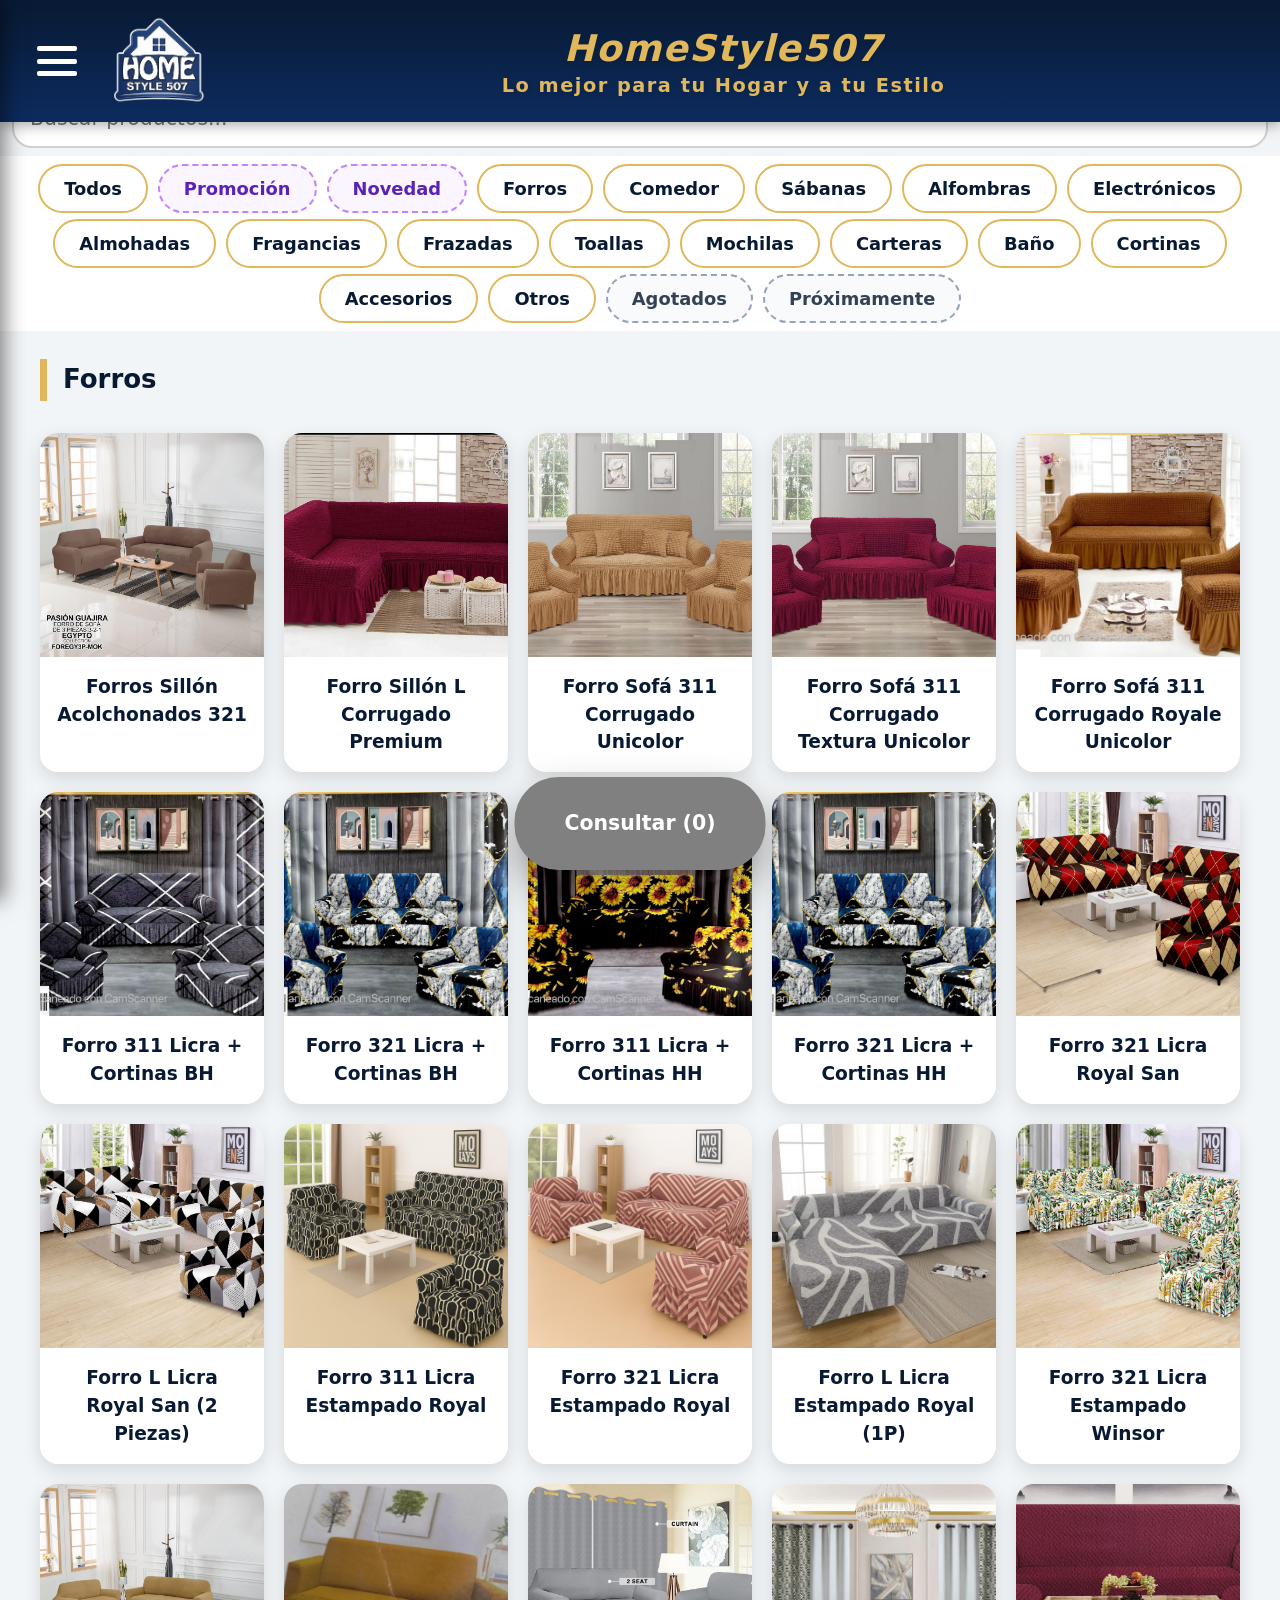
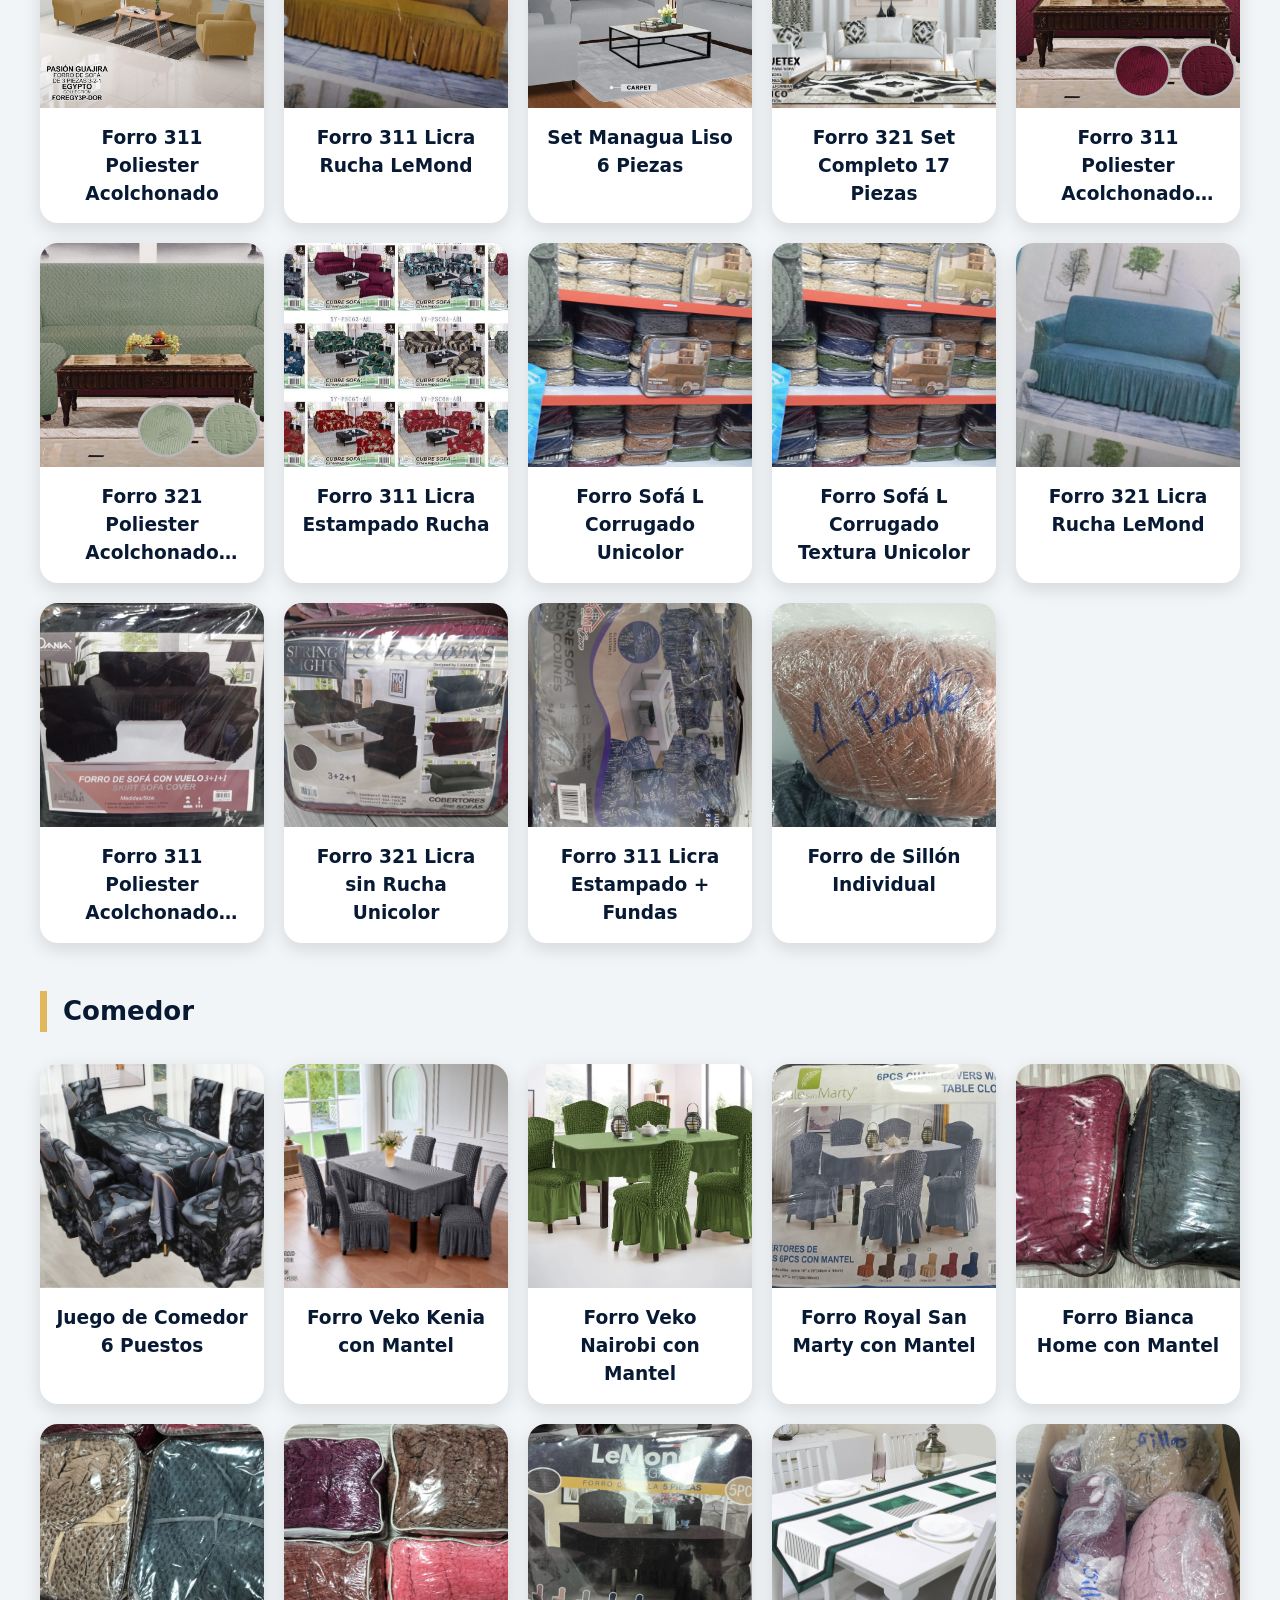
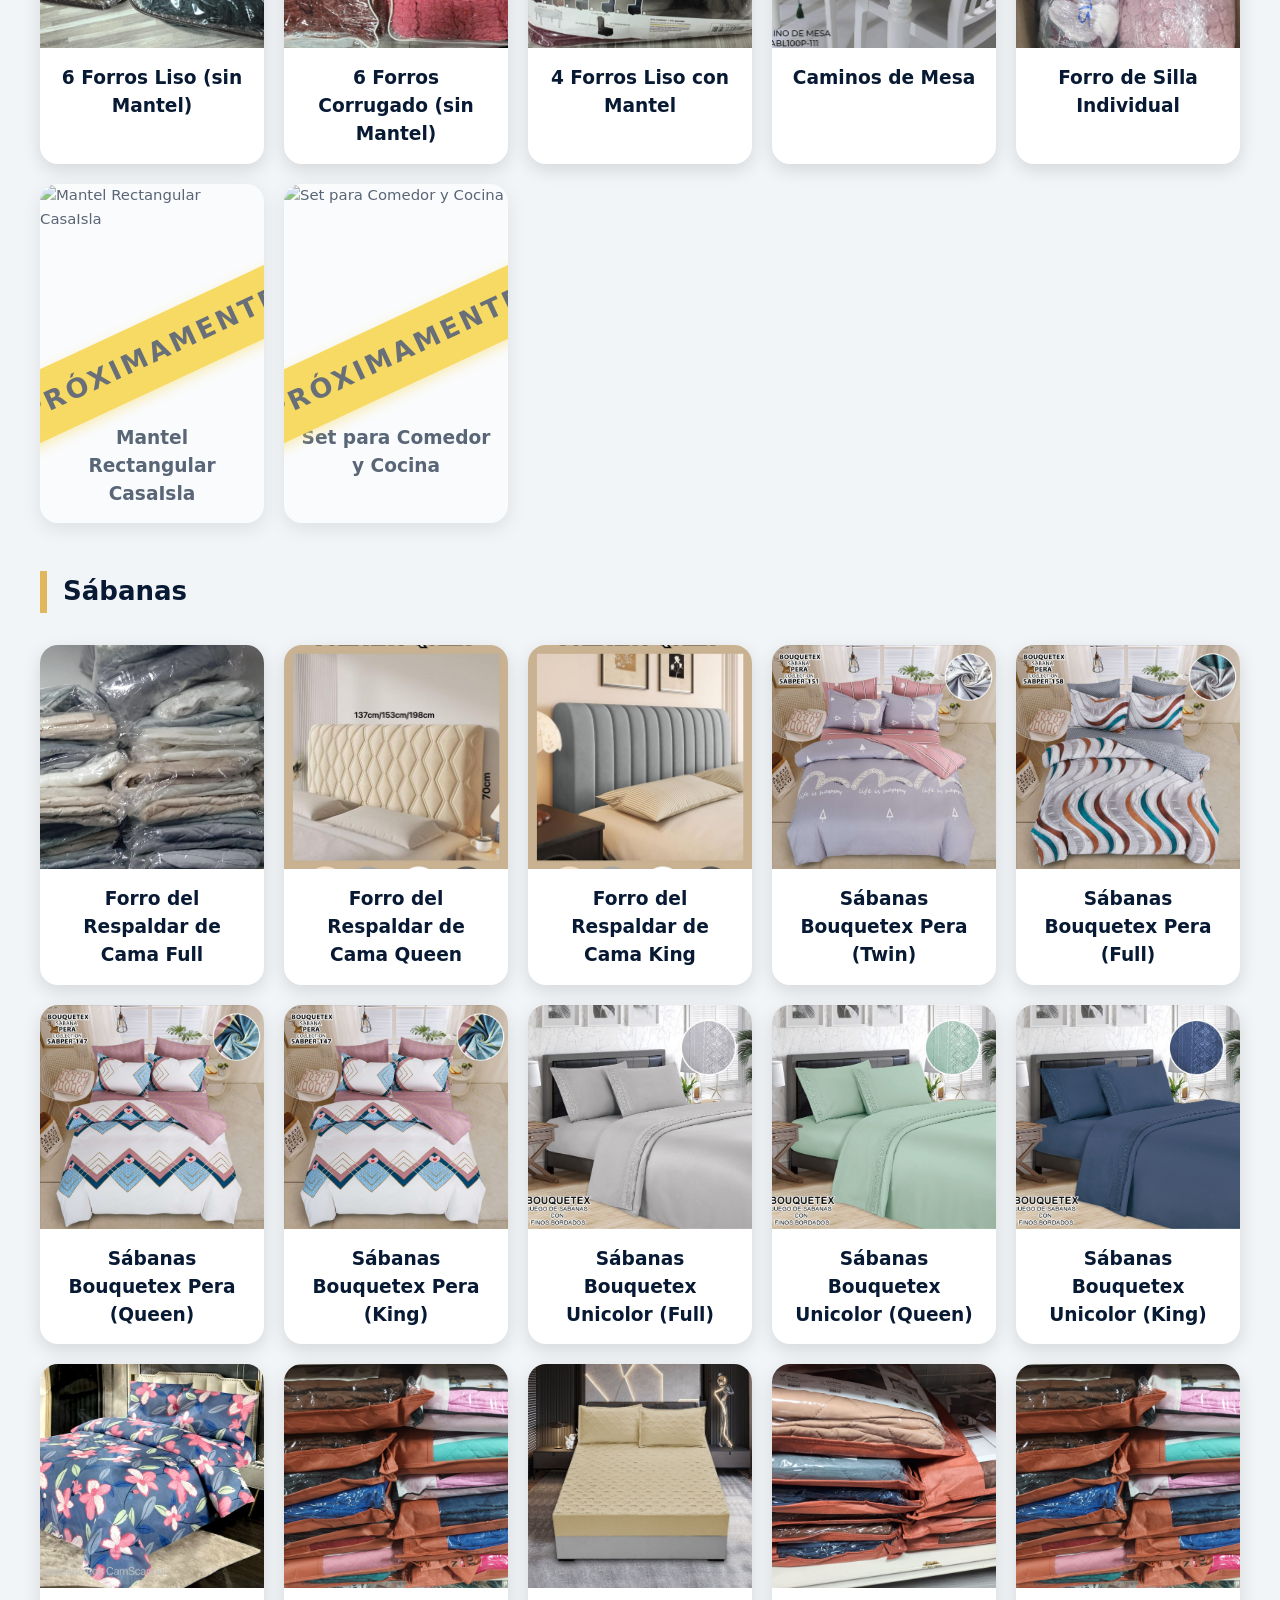
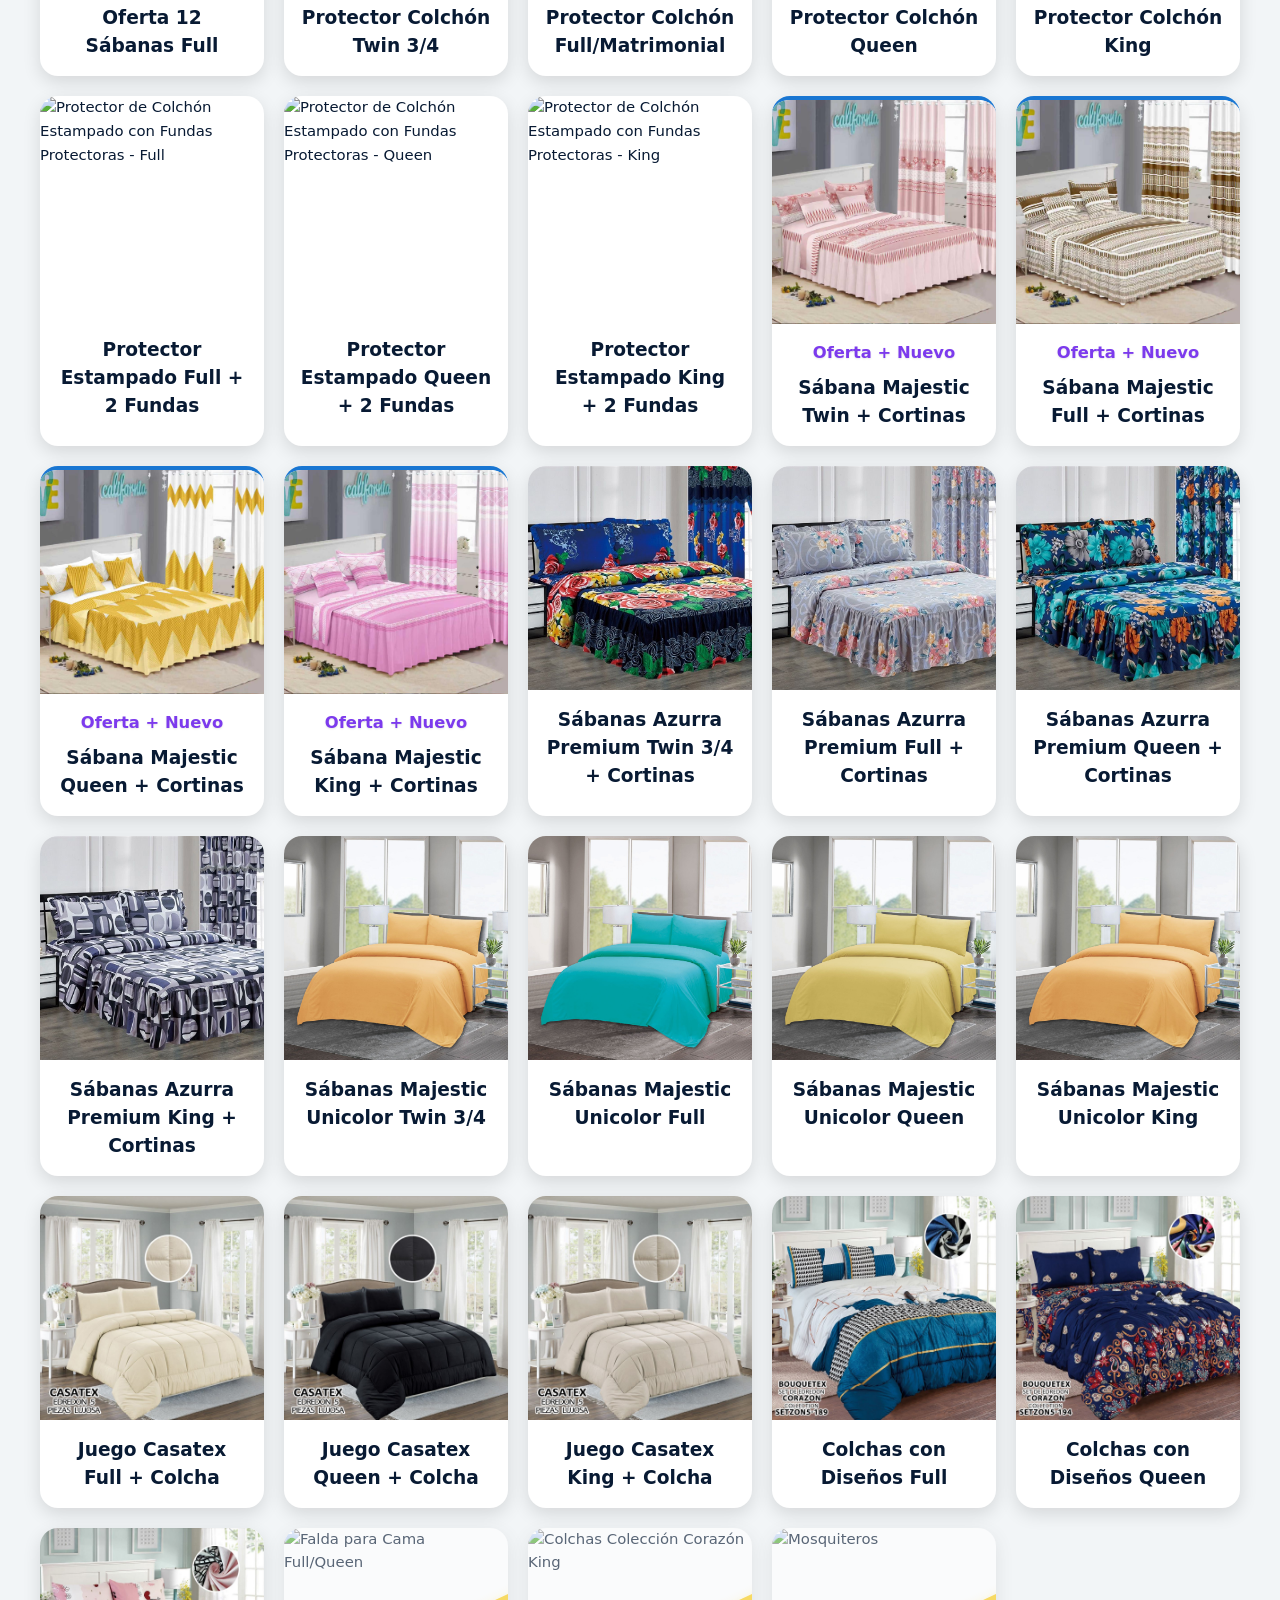
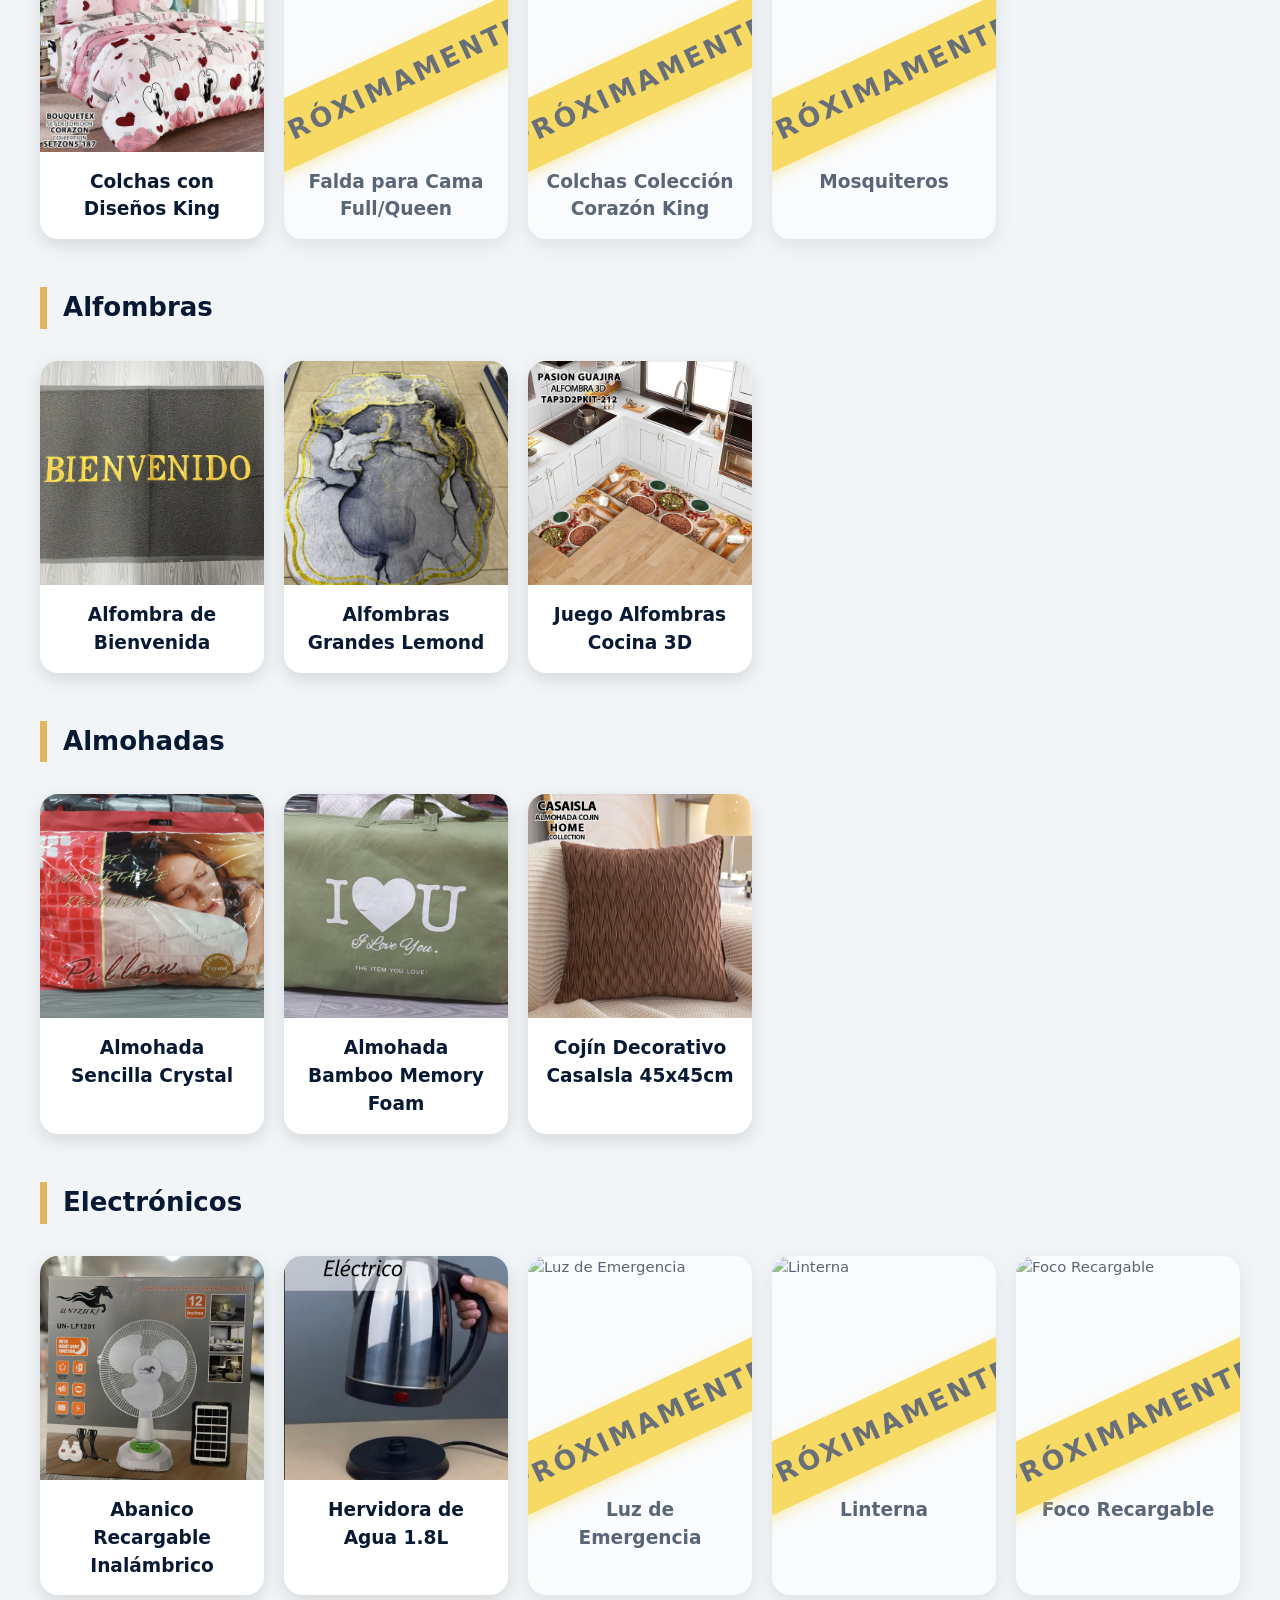
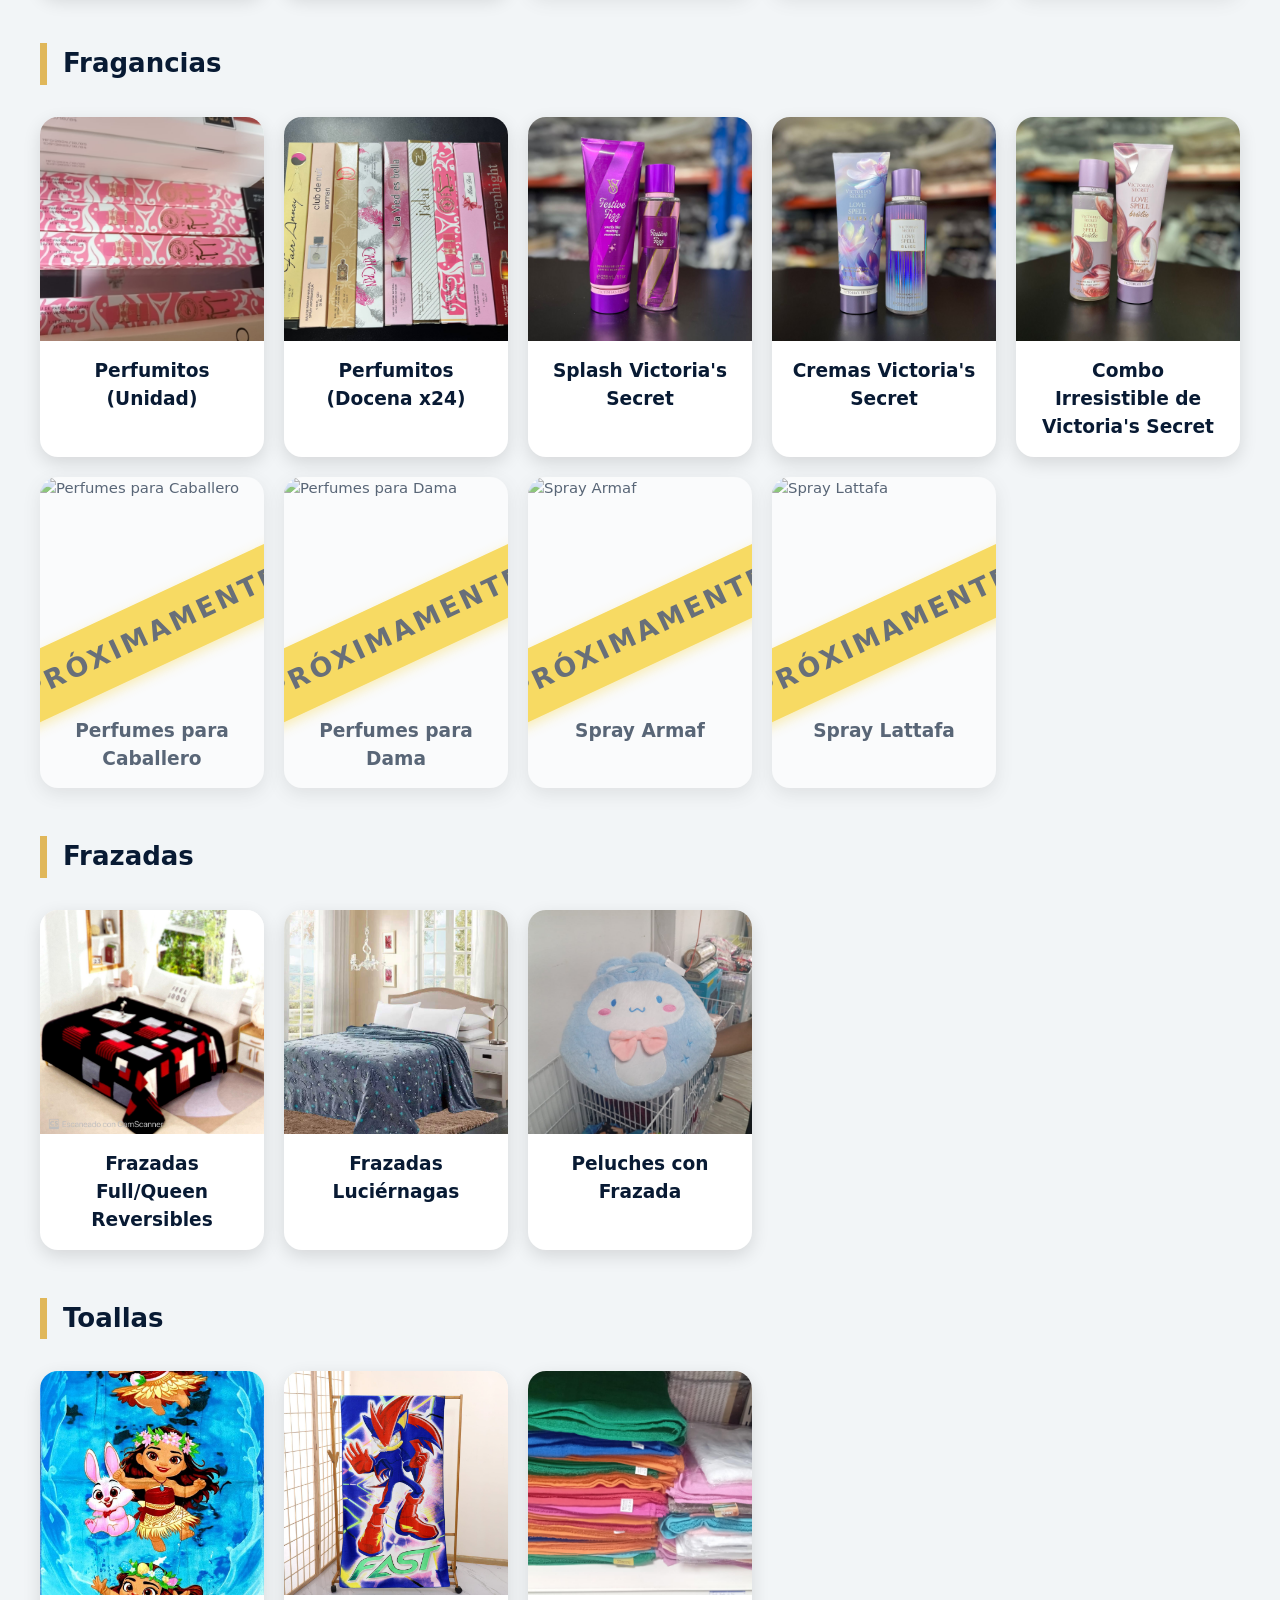
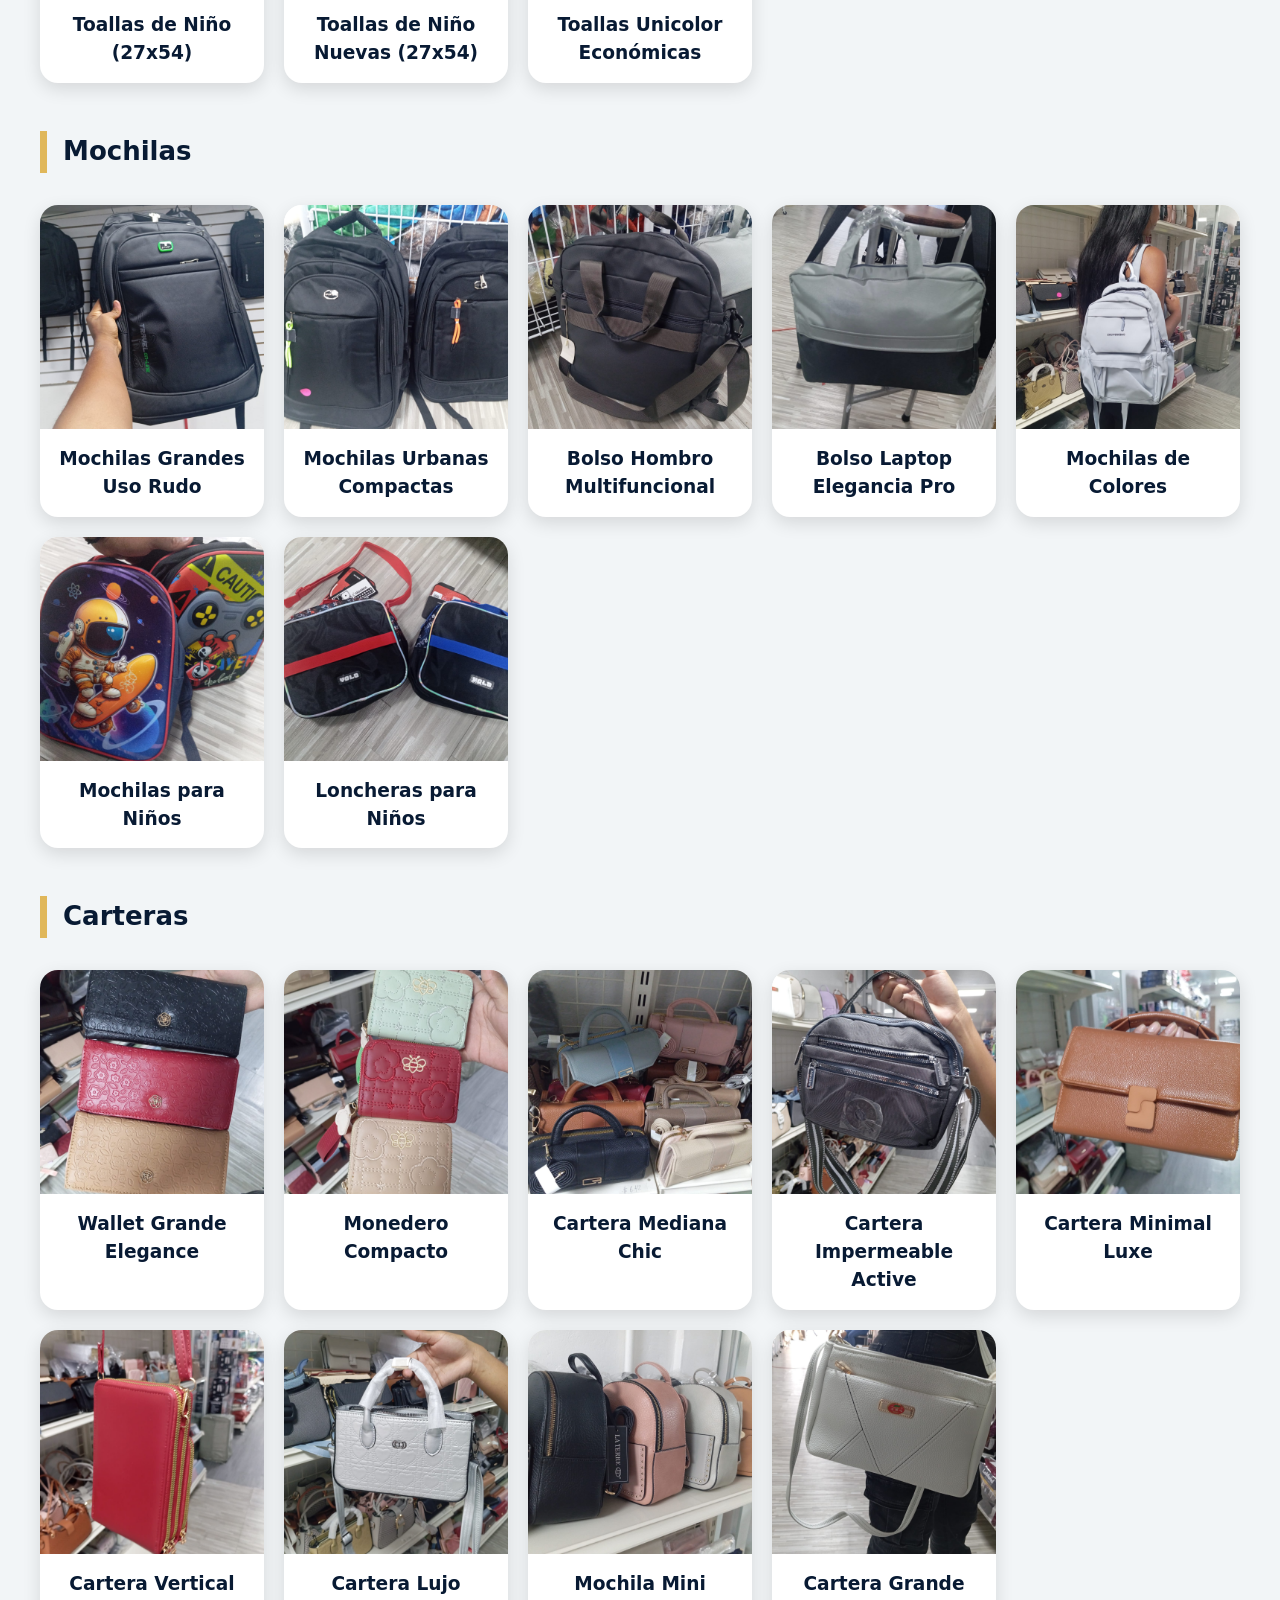
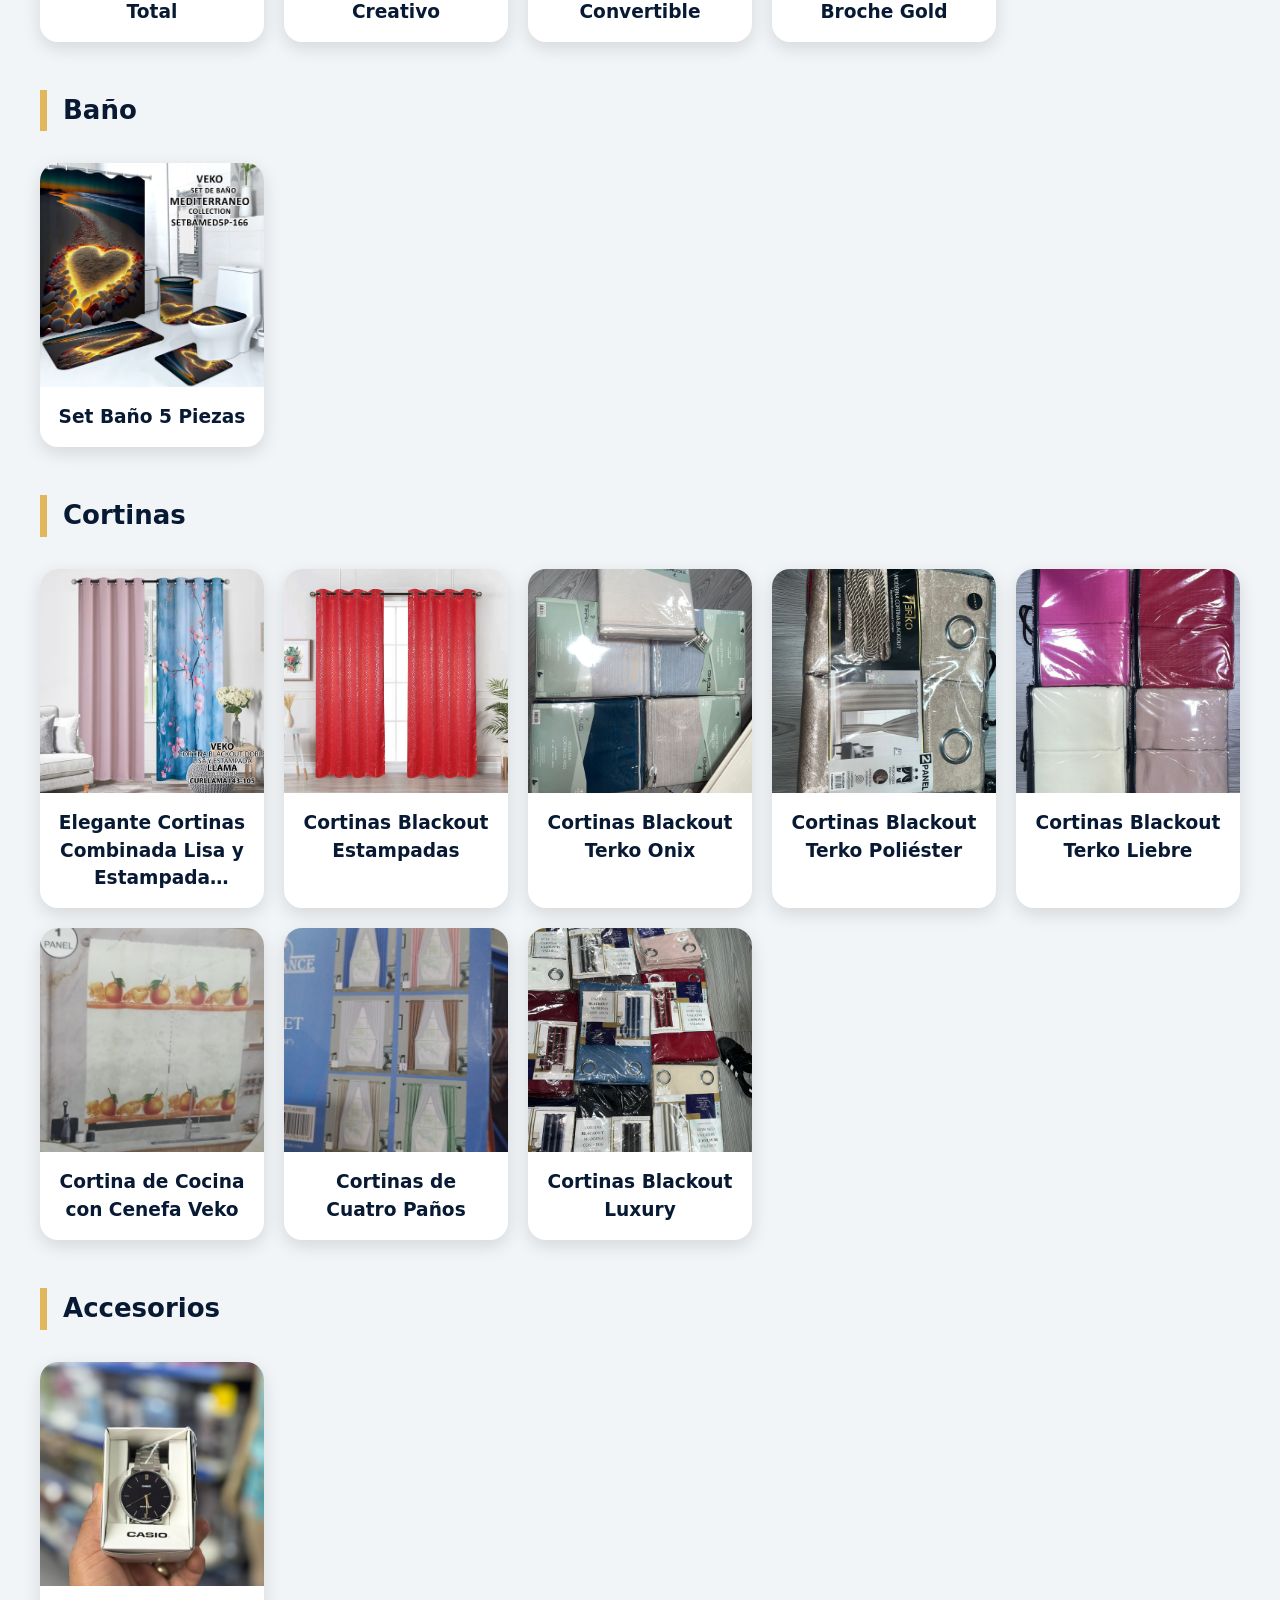
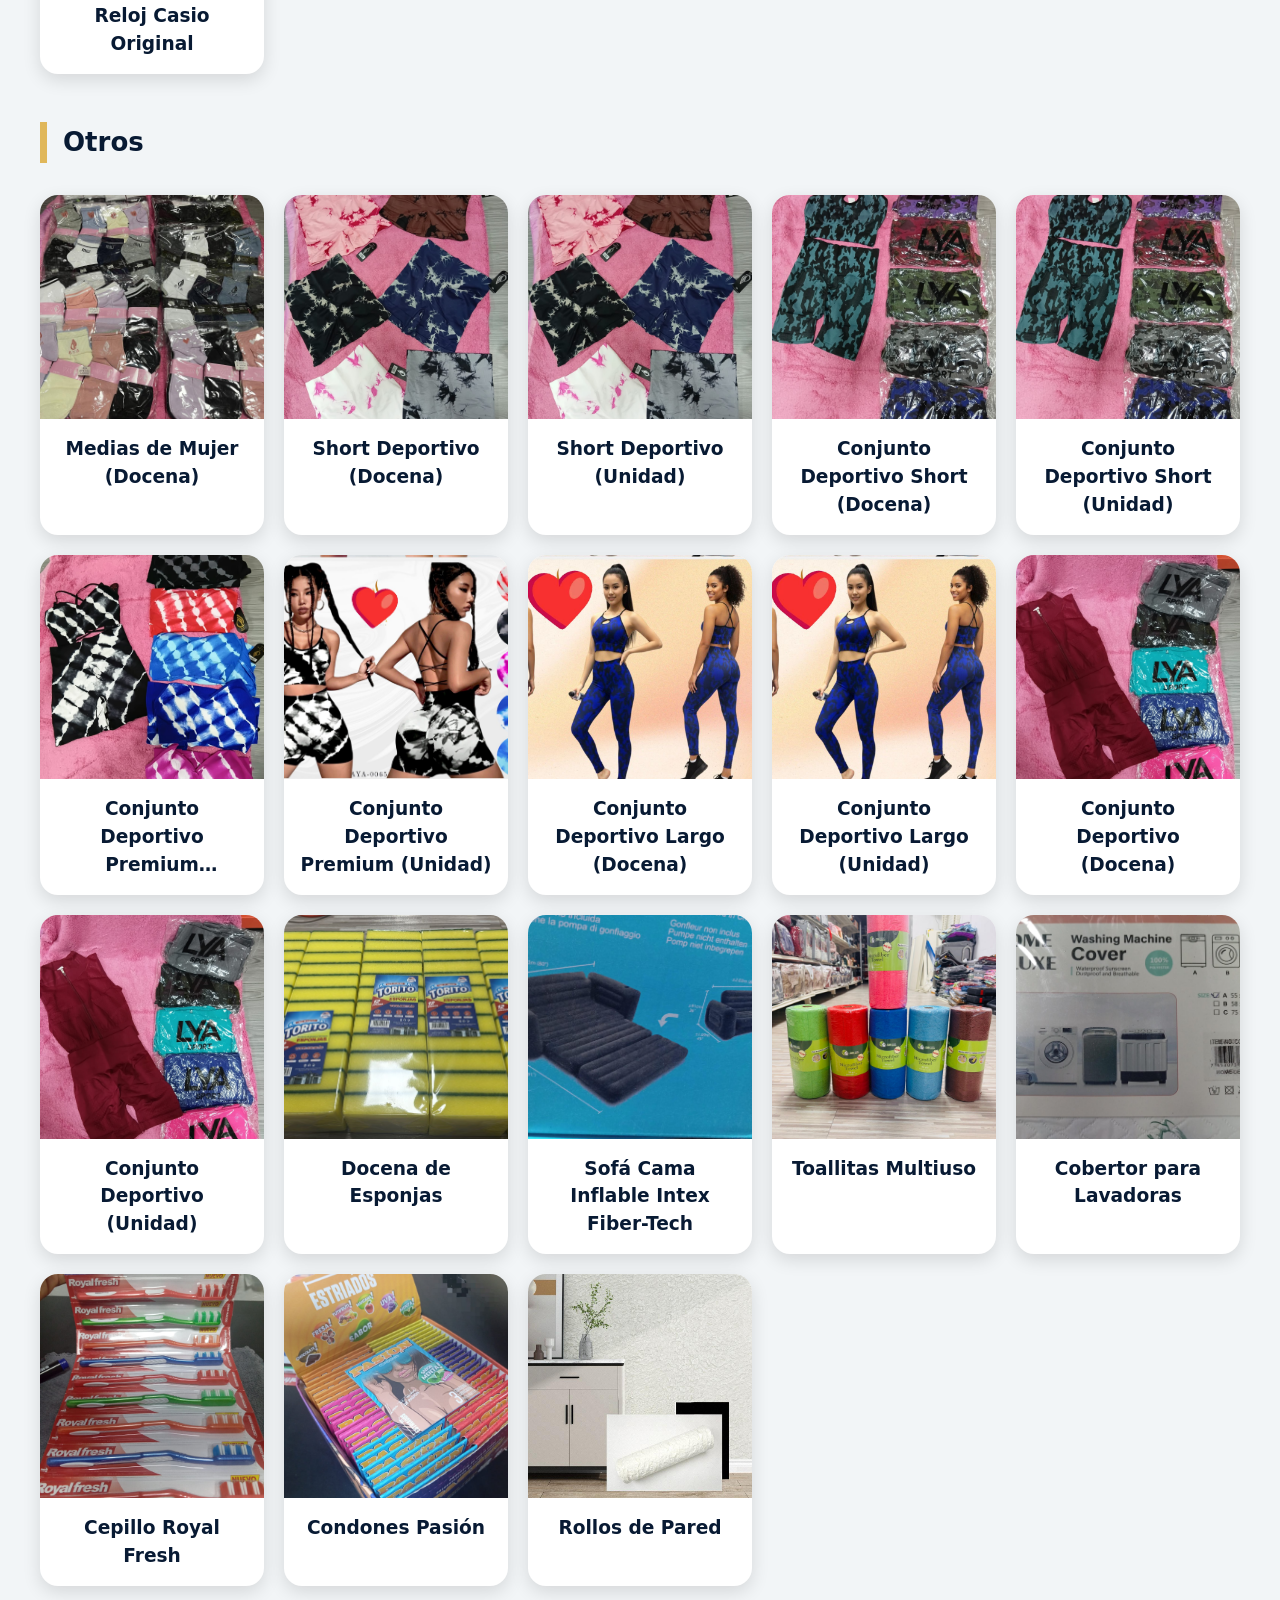
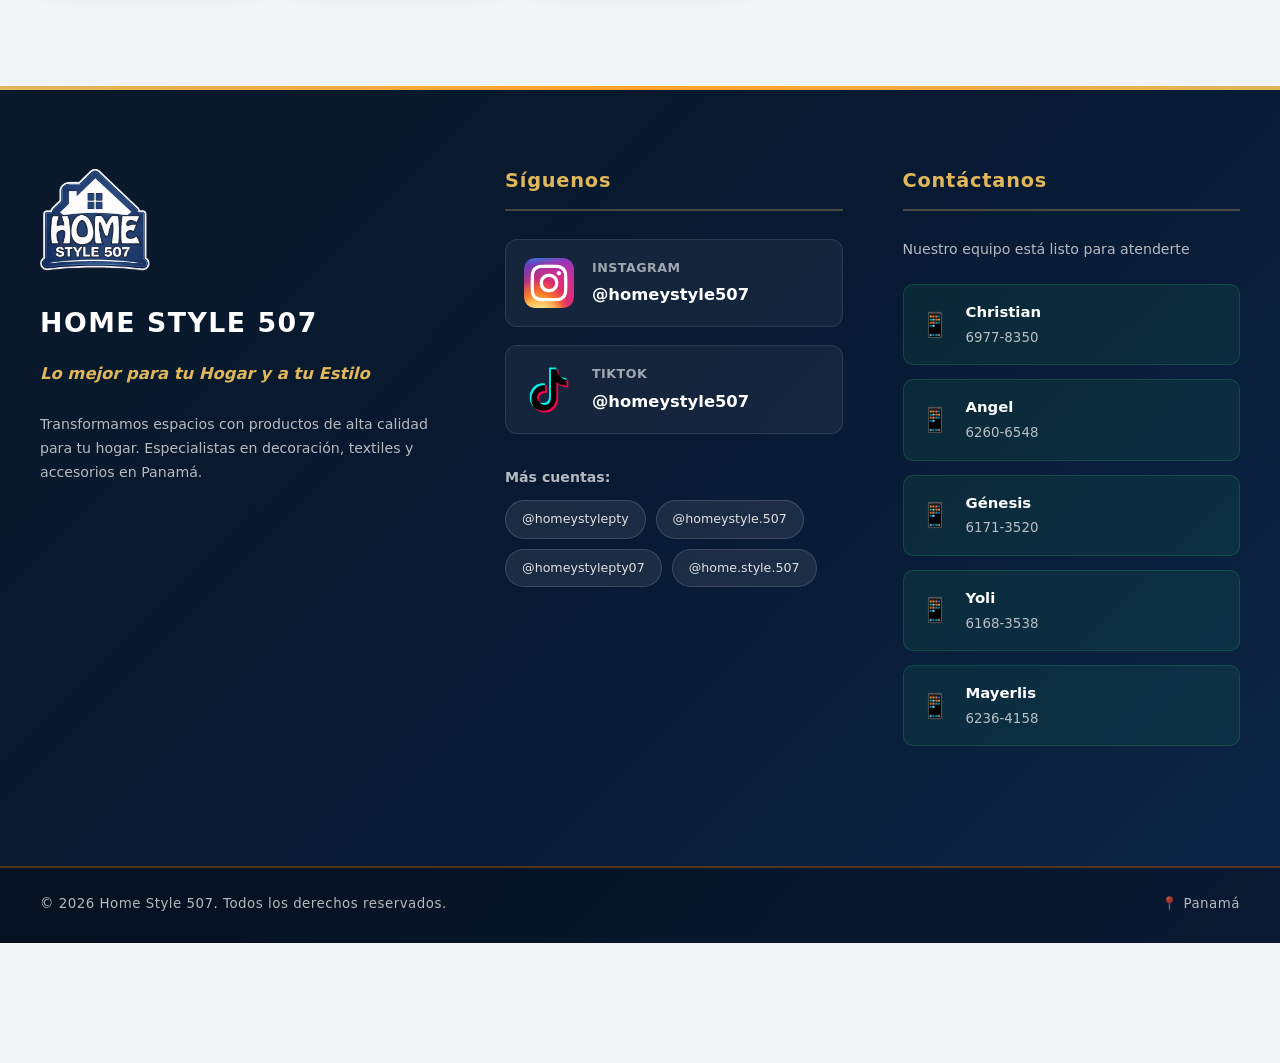
==== commit 7f2e26cb: "Add files via upload" ====
--- a/index.html
+++ b/index.html
@@ -995,6 +995,45 @@
     </div>
   </article>
 
+  <article class="card" 
+    data-nombre="Protector de Colchón Estampado con Fundas Protectoras - Full" 
+    data-descripcion="Protector de colchón Full con diseños estampados y colores diversos para renovar tu habitación sin perder funcionalidad. Incluye 1 protector de colchón y 2 fundas de almohada que también funcionan como protectores, ofreciendo cobertura completa. Su material es cómodo, resistente y práctico para el uso diario, ayudando a mantener la cama limpia, fresca y mejor presentada." 
+    data-precio="$21.40" 
+    data-precio-mayor="$20.00"
+    data-images="img/sabanas/20/1.jpeg,img/sabanas/20/2.jpeg,img/sabanas/20/3.jpeg,img/sabanas/20/4.jpeg,img/sabanas/20/5.jpeg,img/sabanas/20/6.jpeg,img/sabanas/20/7.jpeg,img/sabanas/20/8.jpeg,img/sabanas/20/9.jpeg,img/sabanas/20/10.jpeg">
+    <img src="img/sabanas/20/1.jpeg" alt="Protector de Colchón Estampado con Fundas Protectoras - Full" loading="lazy">
+    <div class="card-info">
+        <h3>Protector Estampado Full + 2 Fundas</h3>
+        <button onclick="toggleProducto(this)">Consultar</button>
+    </div>
+  </article>
+
+  <article class="card" 
+    data-nombre="Protector de Colchón Estampado con Fundas Protectoras - Queen" 
+    data-descripcion="Juego protector Queen con acabados estampados y variedad de colores para dar un toque decorativo a la cama mientras la protege. Incluye 1 protector de colchón y 2 fundas de almohada protectoras, pensadas para mantener higiene y orden en el dormitorio. Su confección brinda buen ajuste, tacto agradable y desempeño confiable para uso continuo en hogares activos." 
+    data-precio="$23.54" 
+    data-precio-mayor="$22.00"
+    data-images="img/sabanas/20/1.jpeg,img/sabanas/20/2.jpeg,img/sabanas/20/3.jpeg,img/sabanas/20/4.jpeg,img/sabanas/20/5.jpeg,img/sabanas/20/6.jpeg,img/sabanas/20/7.jpeg,img/sabanas/20/8.jpeg,img/sabanas/20/9.jpeg,img/sabanas/20/10.jpeg">
+    <img src="img/sabanas/20/4.jpeg" alt="Protector de Colchón Estampado con Fundas Protectoras - Queen" loading="lazy">
+    <div class="card-info">
+        <h3>Protector Estampado Queen + 2 Fundas</h3>
+        <button onclick="toggleProducto(this)">Consultar</button>
+    </div>
+  </article>
+
+  <article class="card" 
+    data-nombre="Protector de Colchón Estampado con Fundas Protectoras - King" 
+    data-descripcion="Protector de colchón King con diseños estampados únicos y tonos variados, ideal para camas amplias que buscan protección y estilo en un mismo producto. Incluye 1 protector de colchón y 2 fundas de almohada protectoras para cobertura más completa. Ofrece textura cómoda, buen ajuste y resistencia diaria, ayudando a conservar tu colchón y almohadas en mejor estado por más tiempo." 
+    data-precio="$25.68" 
+    data-precio-mayor="$24.00"
+    data-images="img/sabanas/20/1.jpeg,img/sabanas/20/2.jpeg,img/sabanas/20/3.jpeg,img/sabanas/20/4.jpeg,img/sabanas/20/5.jpeg,img/sabanas/20/6.jpeg,img/sabanas/20/7.jpeg,img/sabanas/20/8.jpeg,img/sabanas/20/9.jpeg,img/sabanas/20/10.jpeg">
+    <img src="img/sabanas/20/7.jpeg" alt="Protector de Colchón Estampado con Fundas Protectoras - King" loading="lazy">
+    <div class="card-info">
+        <h3>Protector Estampado King + 2 Fundas</h3>
+        <button onclick="toggleProducto(this)">Consultar</button>
+    </div>
+  </article>
+
   <article class="card promo new" 
     data-nombre="Juego de Sábana con Rucha Majestic + Cortinas 100% Algodón - Twin" 
     data-descripcion="Juego de sábana con rucha Majestic para cama Twin, confeccionado en 100% algodón suave y fresco. Incluye 2 cortinas, 1 funda de almohada, 1 sábana lisa, 1 sábana elástica y 2 cintas para cortinas. Presenta colores variados y diseños únicos para renovar el cuarto con estilo. Producto nuevo en promoción, ideal para quienes buscan comodidad diaria, buena caída de tela y un acabado elegante." 
--- a/styles.css
+++ b/styles.css
@@ -1003,13 +1003,15 @@
 }
 
 .modal-etiqueta-fragancia.pos-left{
-  left: 12px;
+  left: 50%;
   right: auto;
+  transform: translateX(-118%);
 }
 
 .modal-etiqueta-fragancia.pos-right{
-  right: 12px;
-  left: auto;
+  left: 50%;
+  right: auto;
+  transform: translateX(18%);
 }
 
 #modalCollage{
